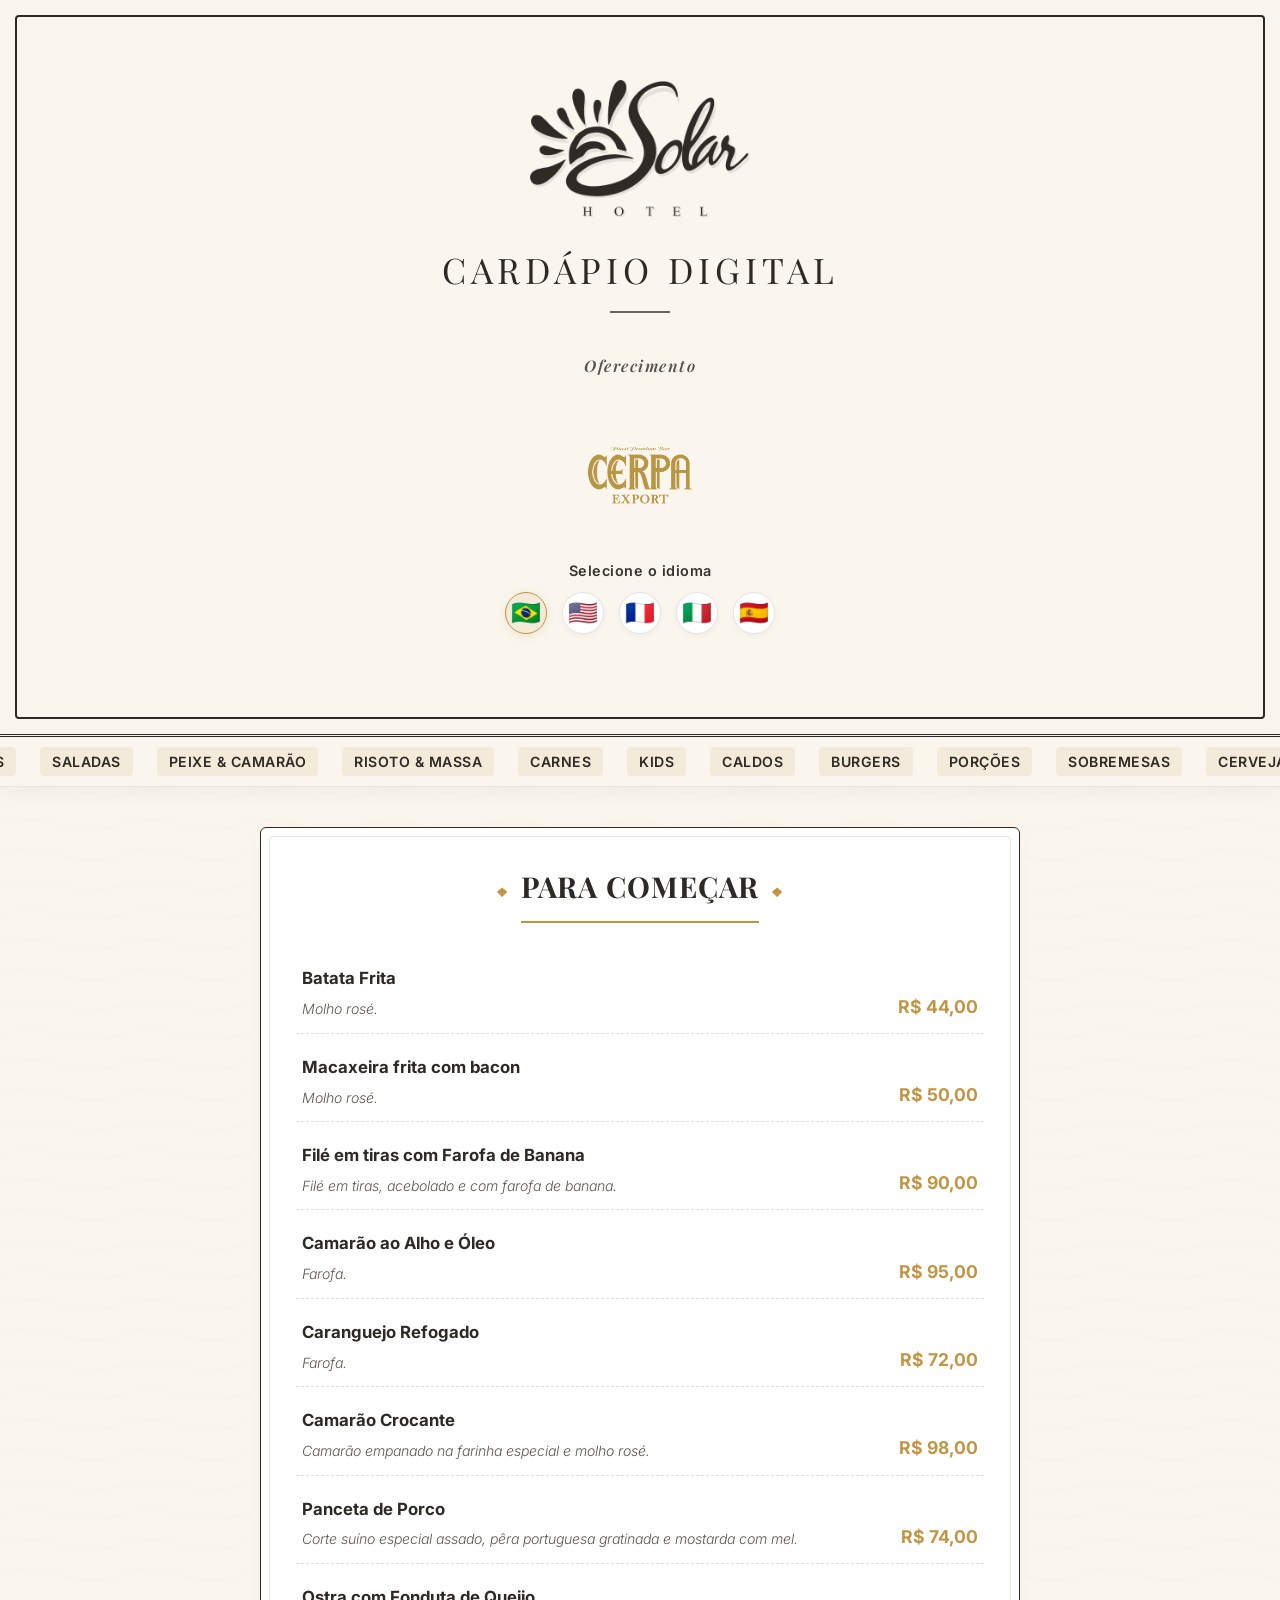
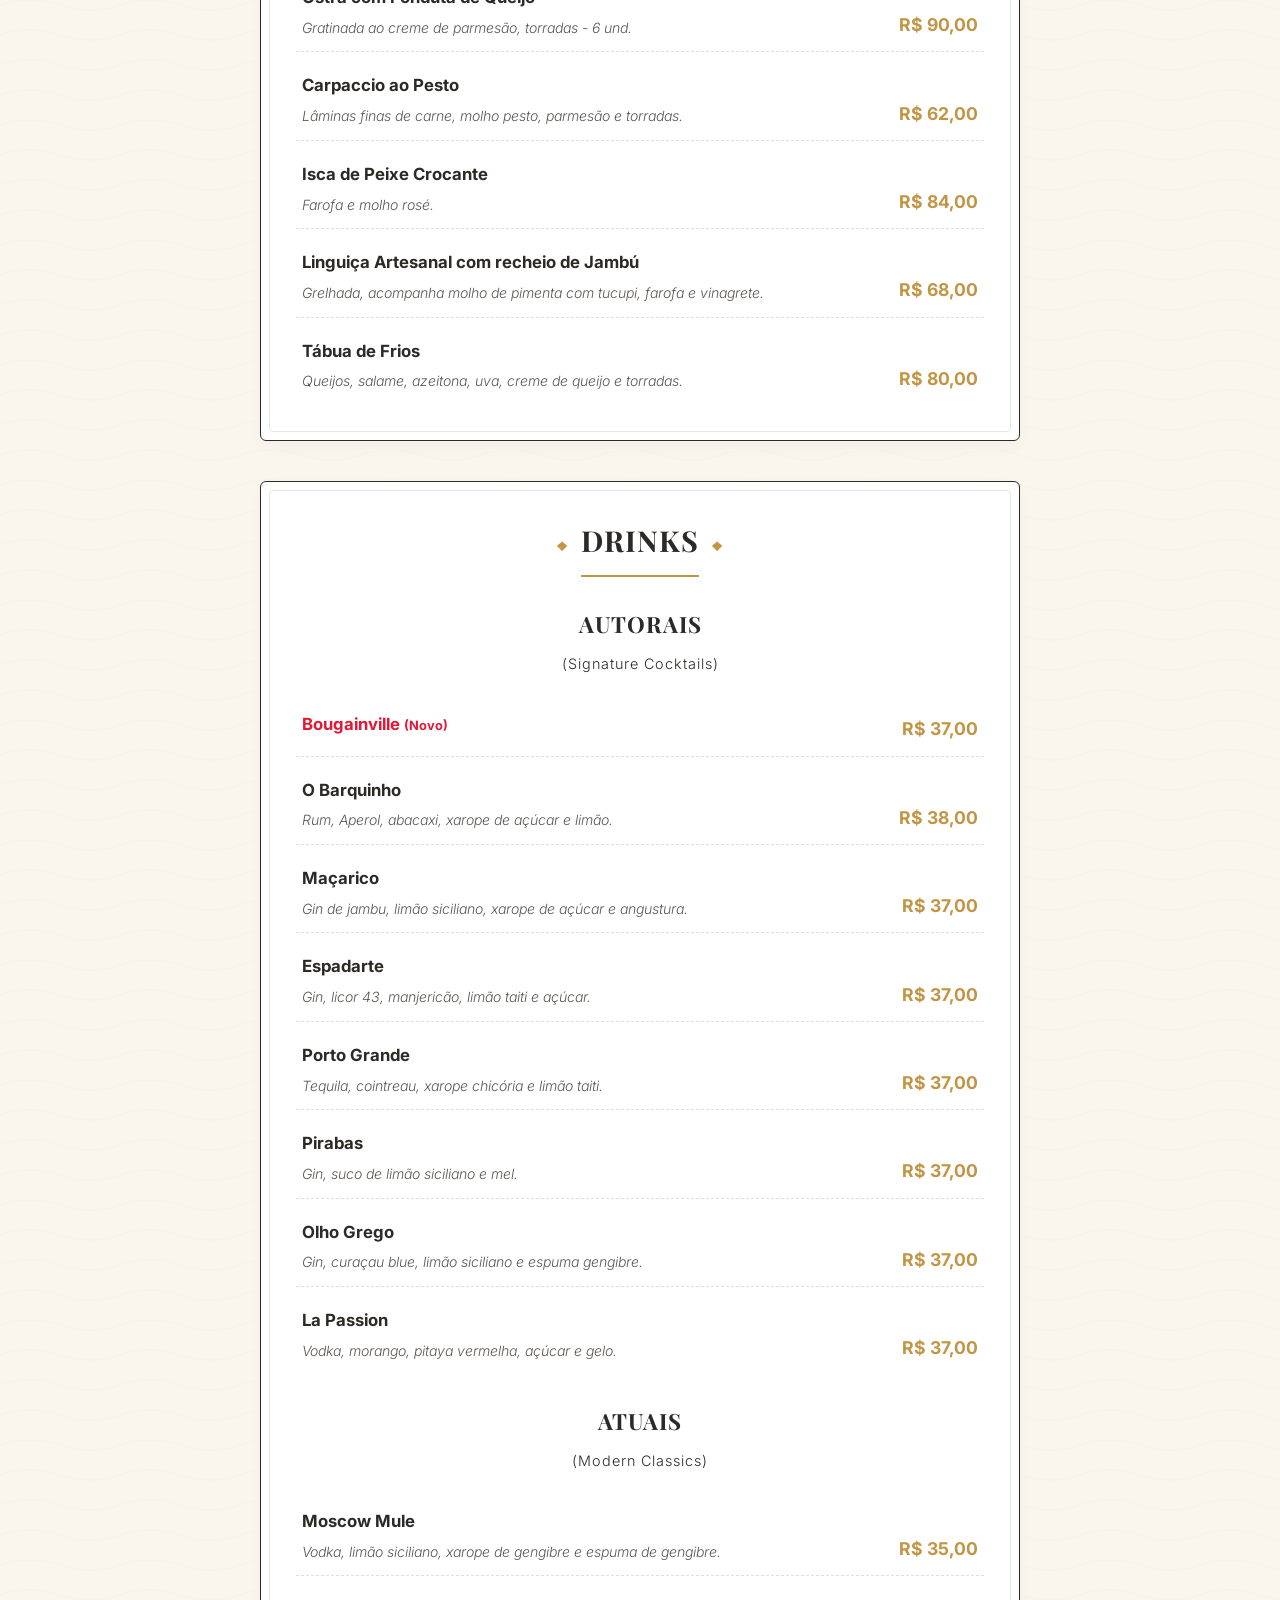
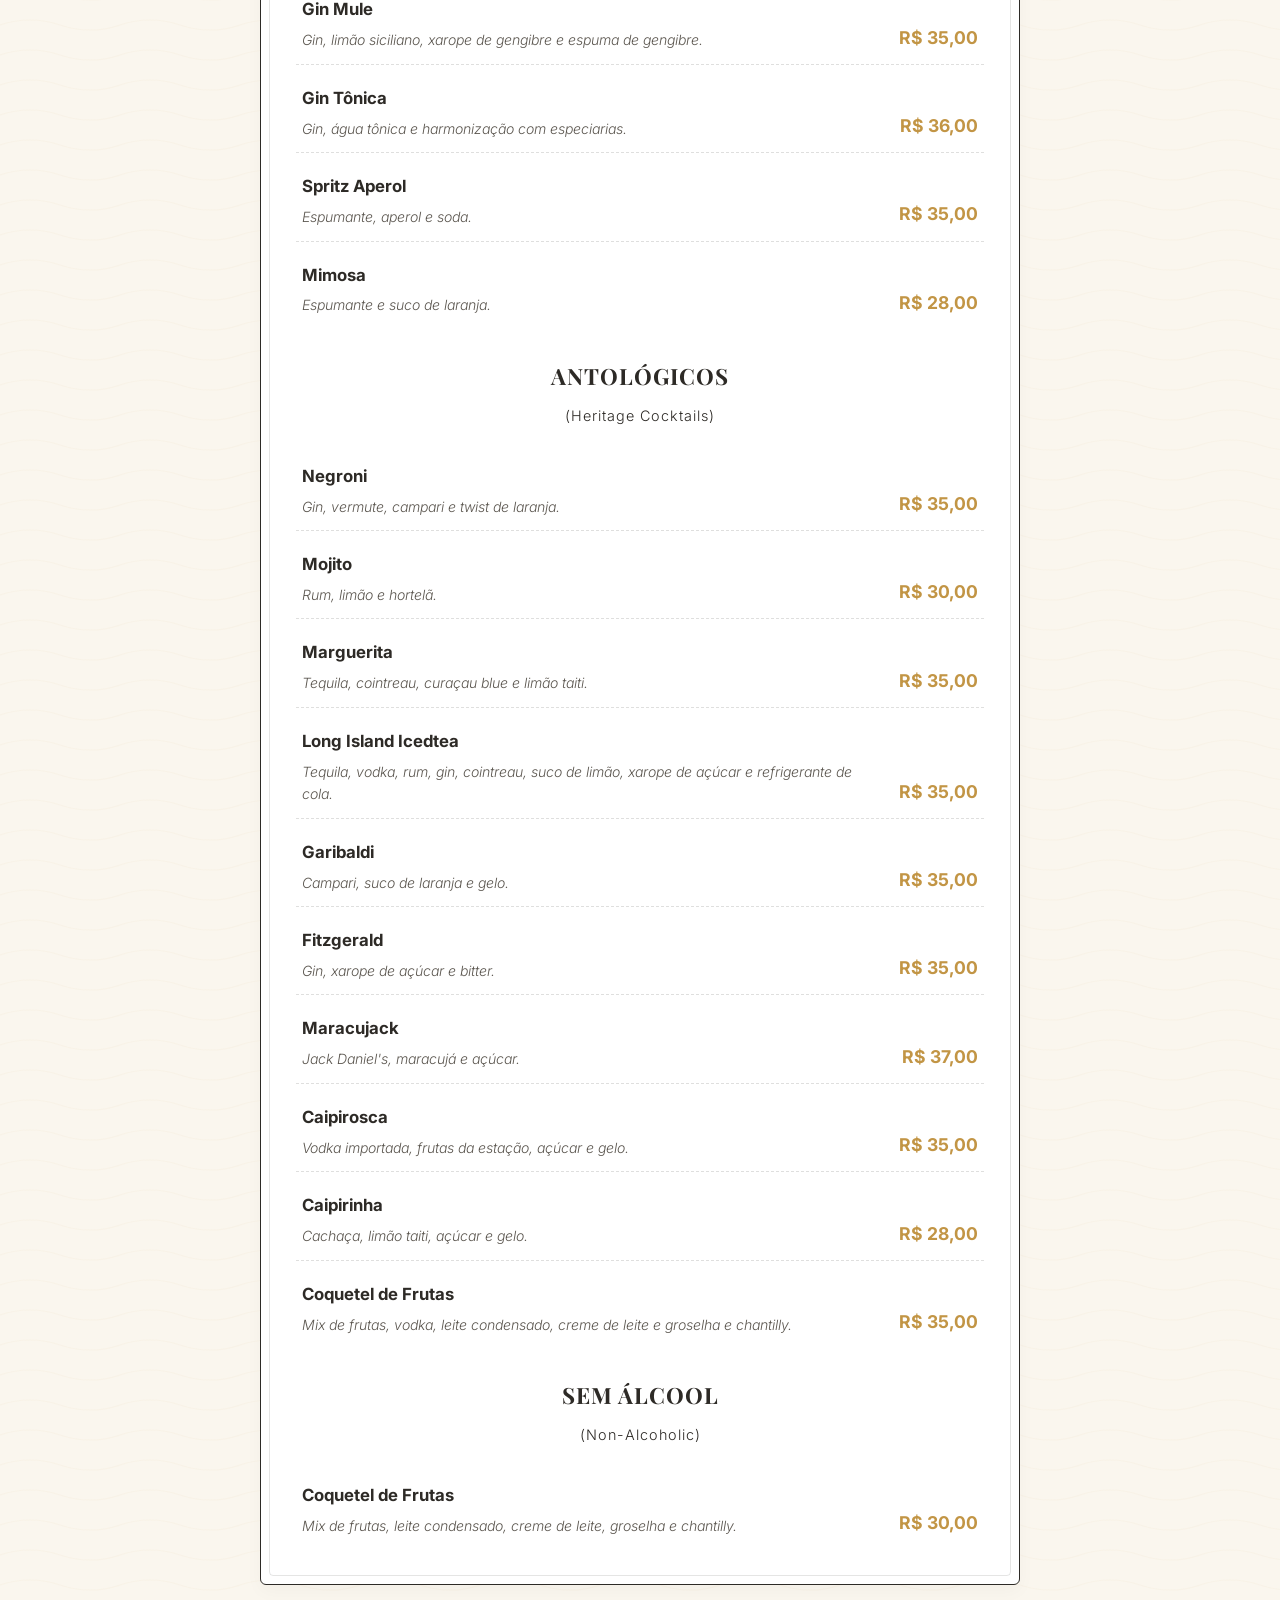
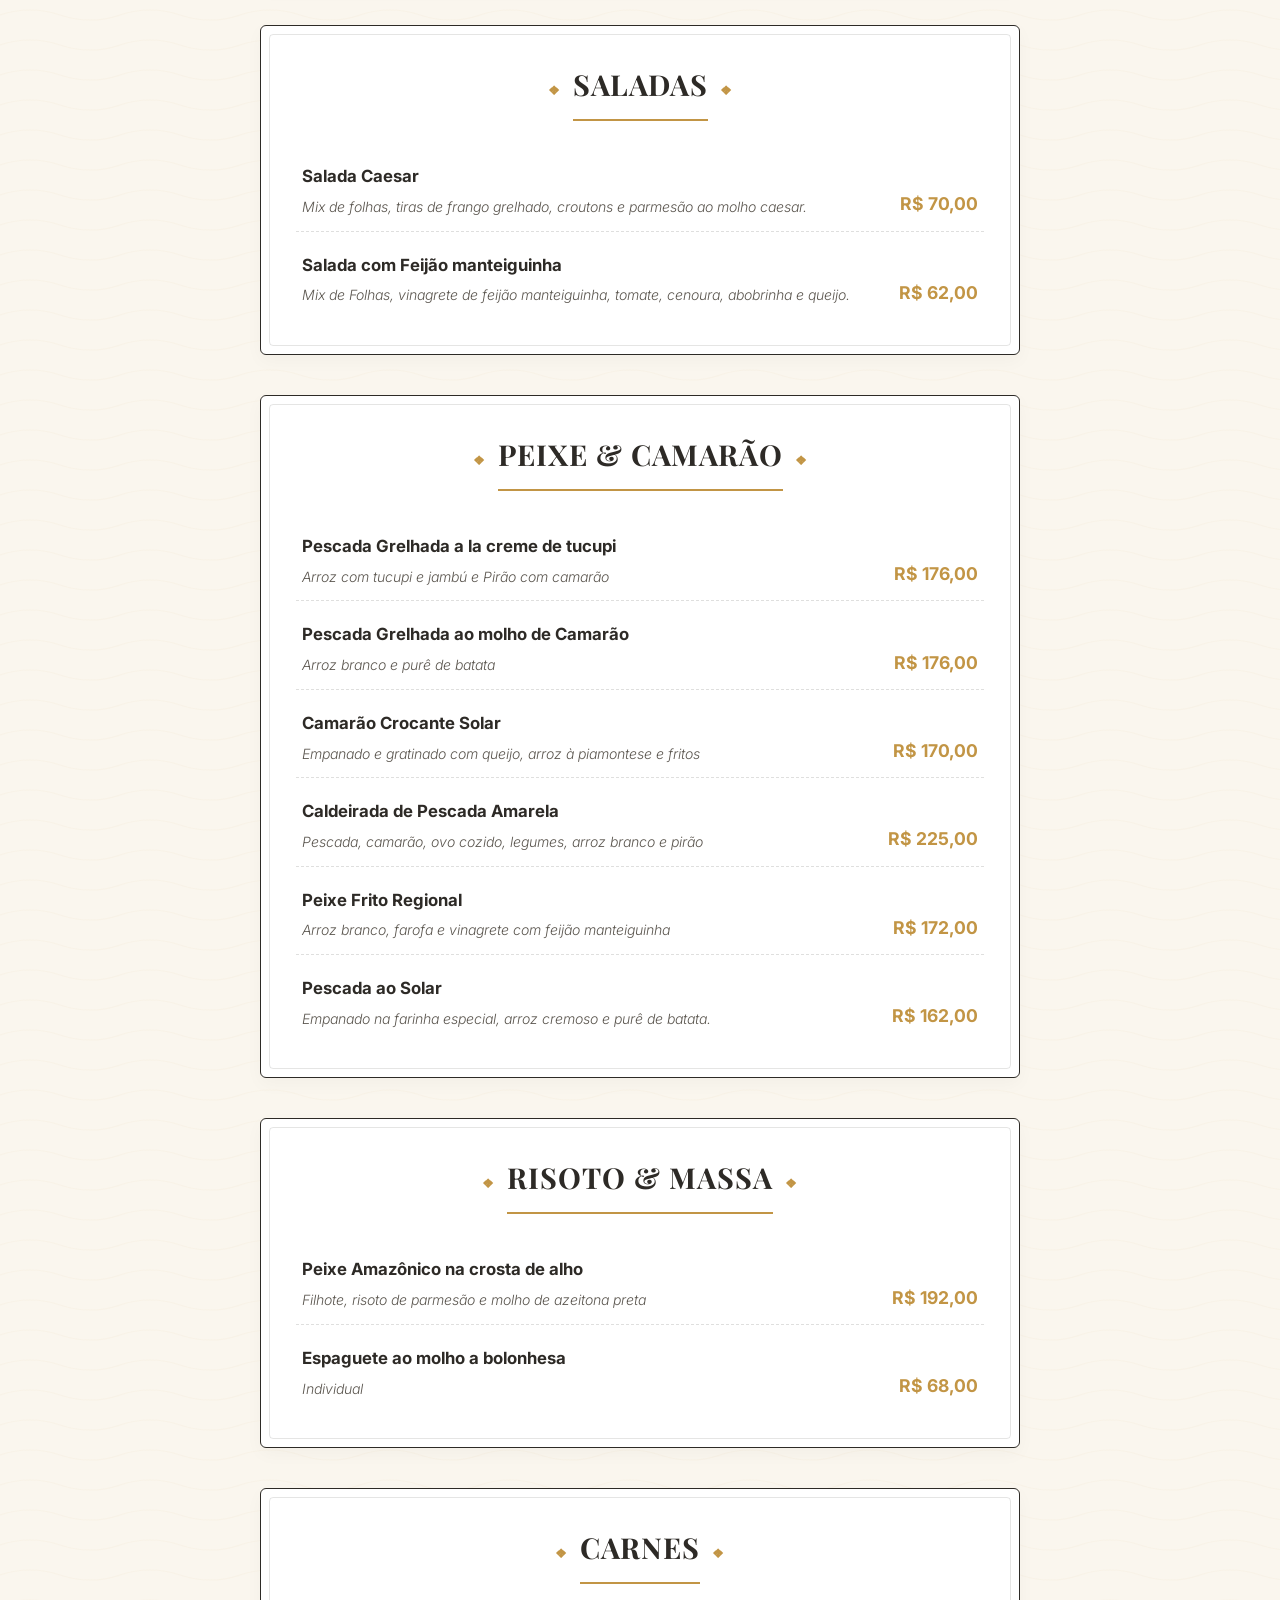
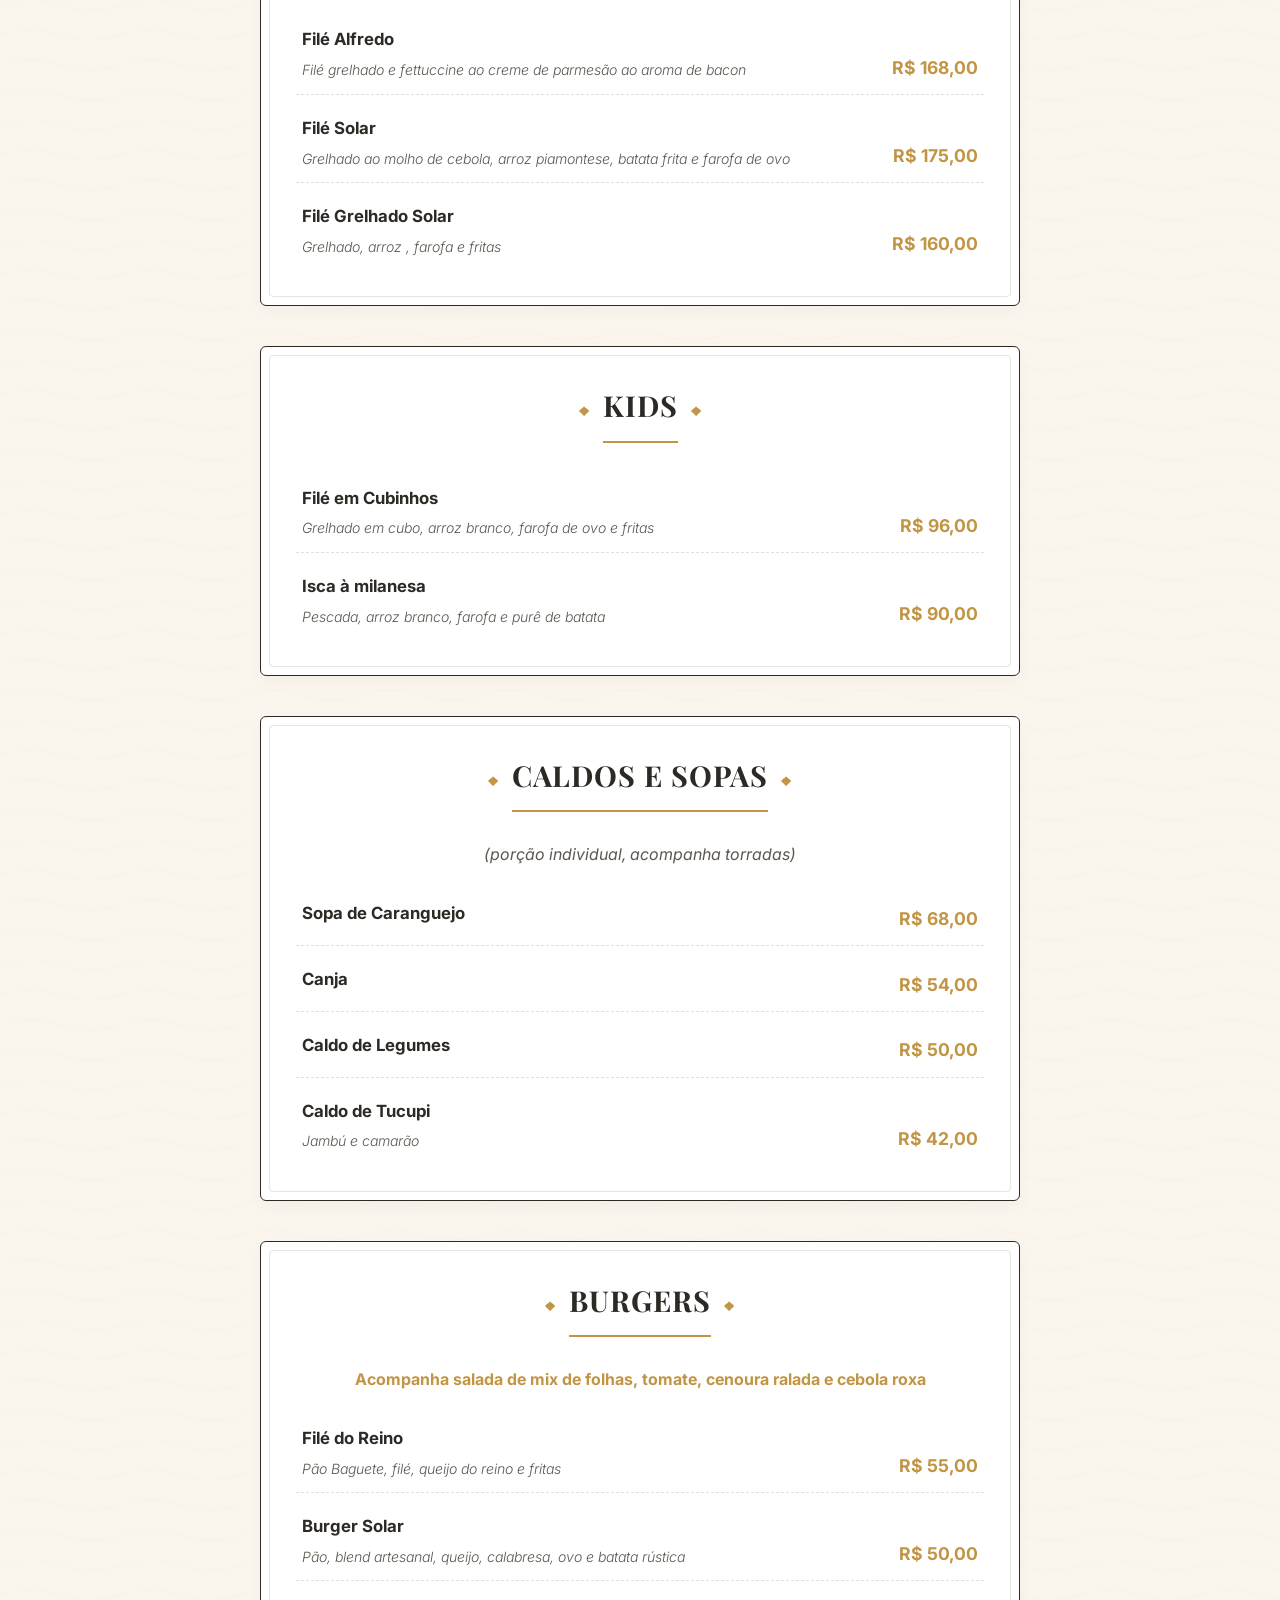
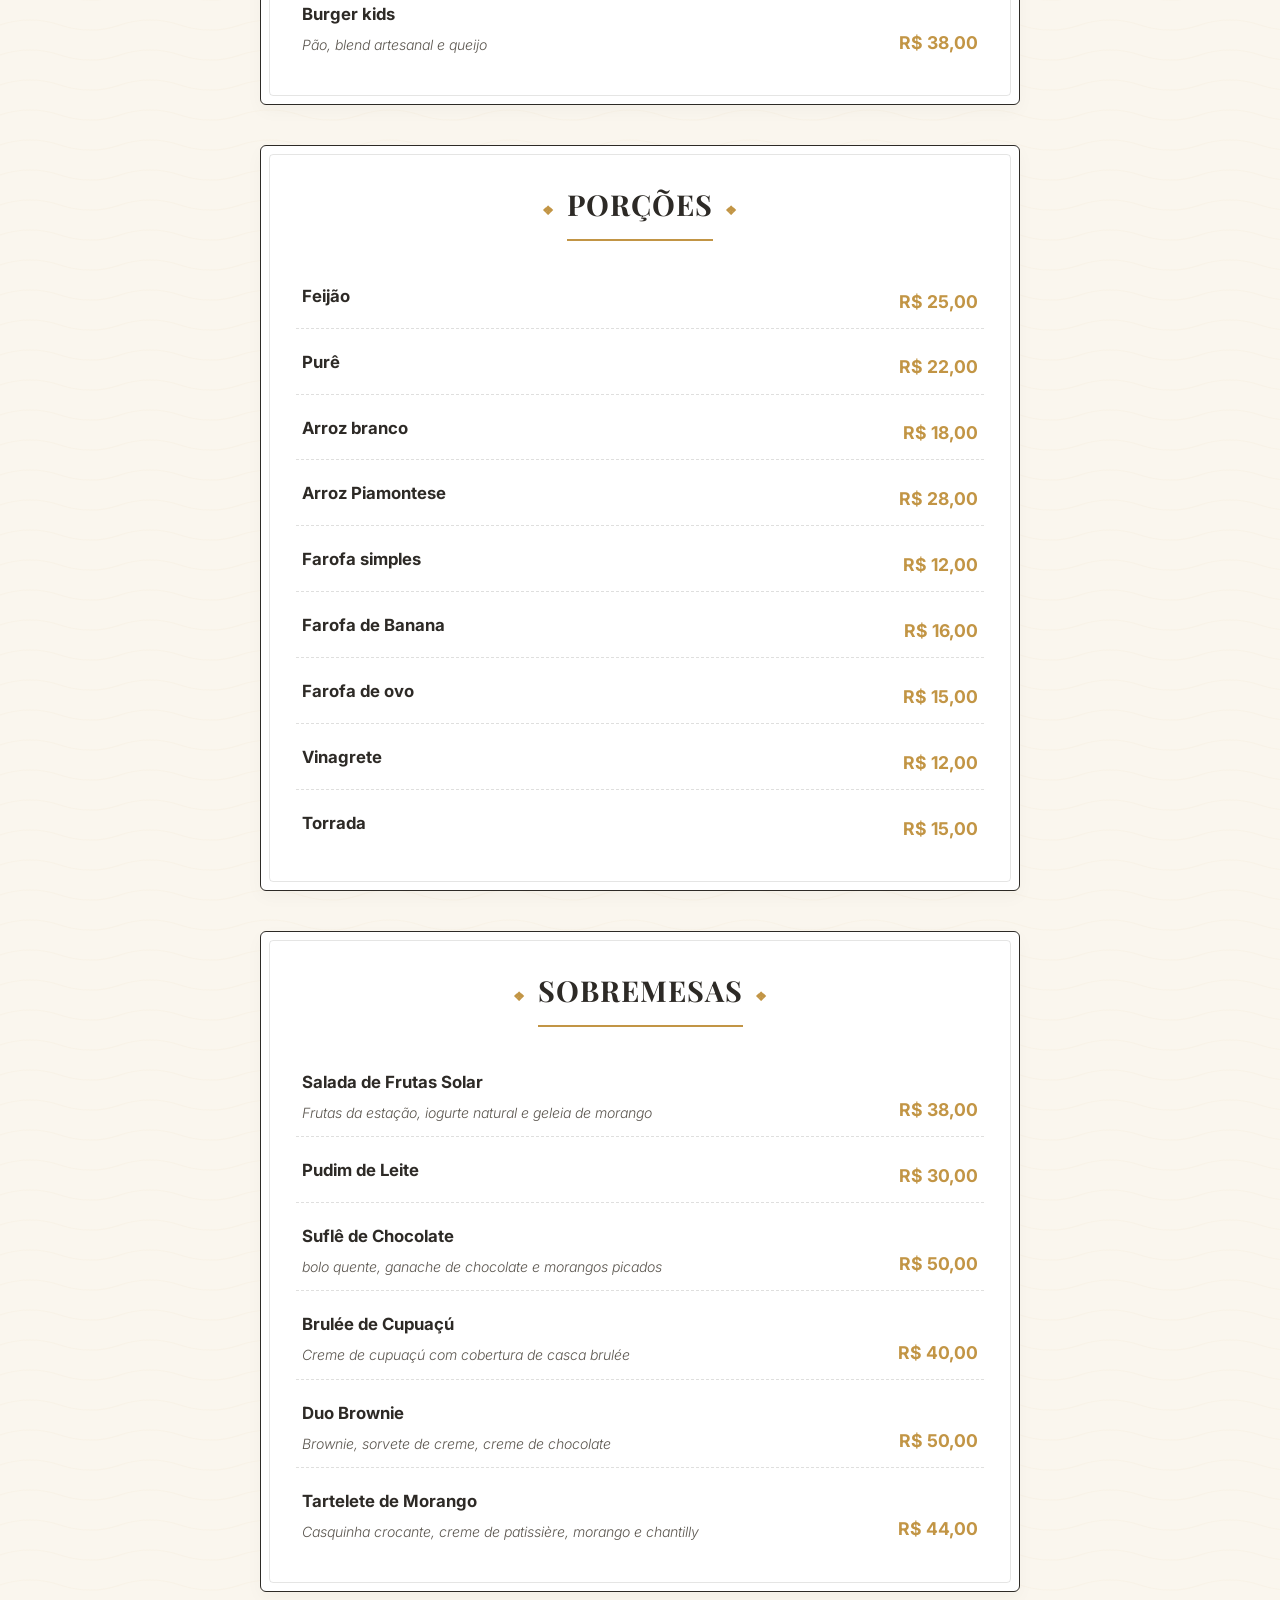
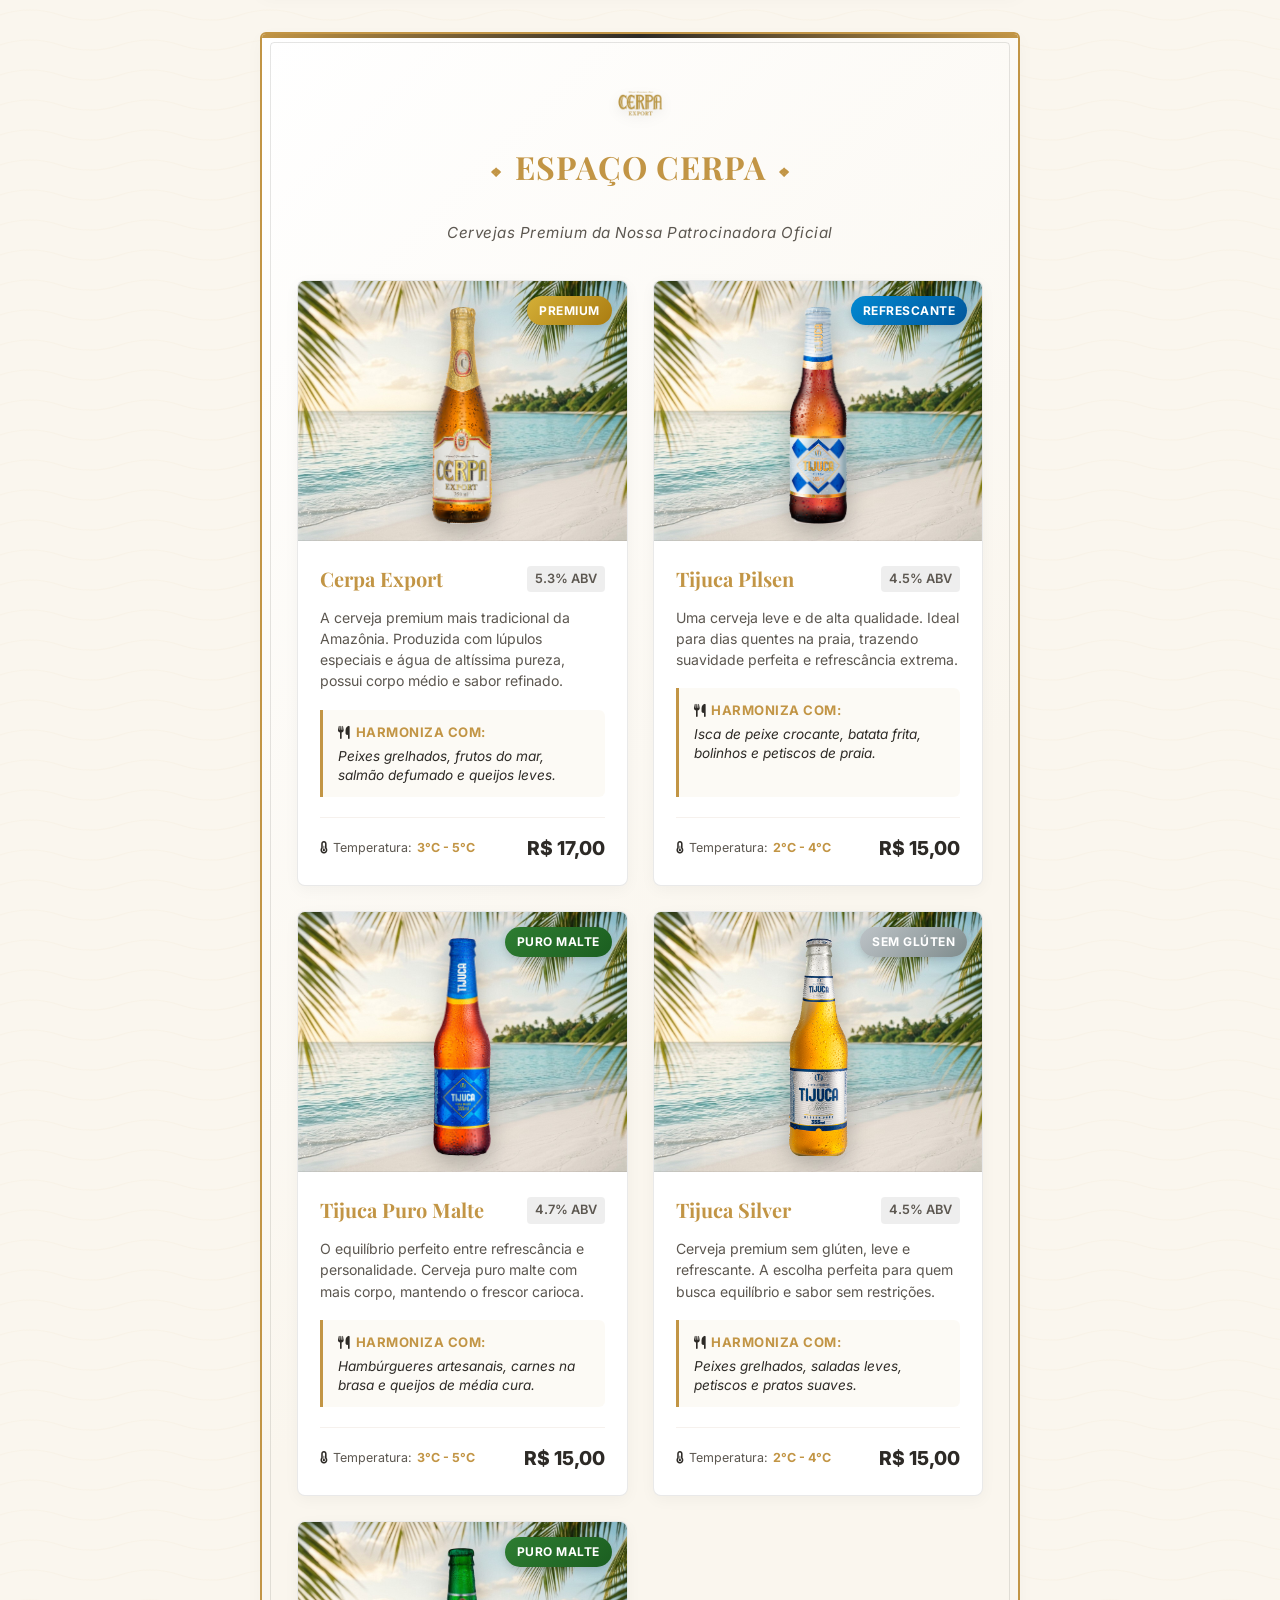
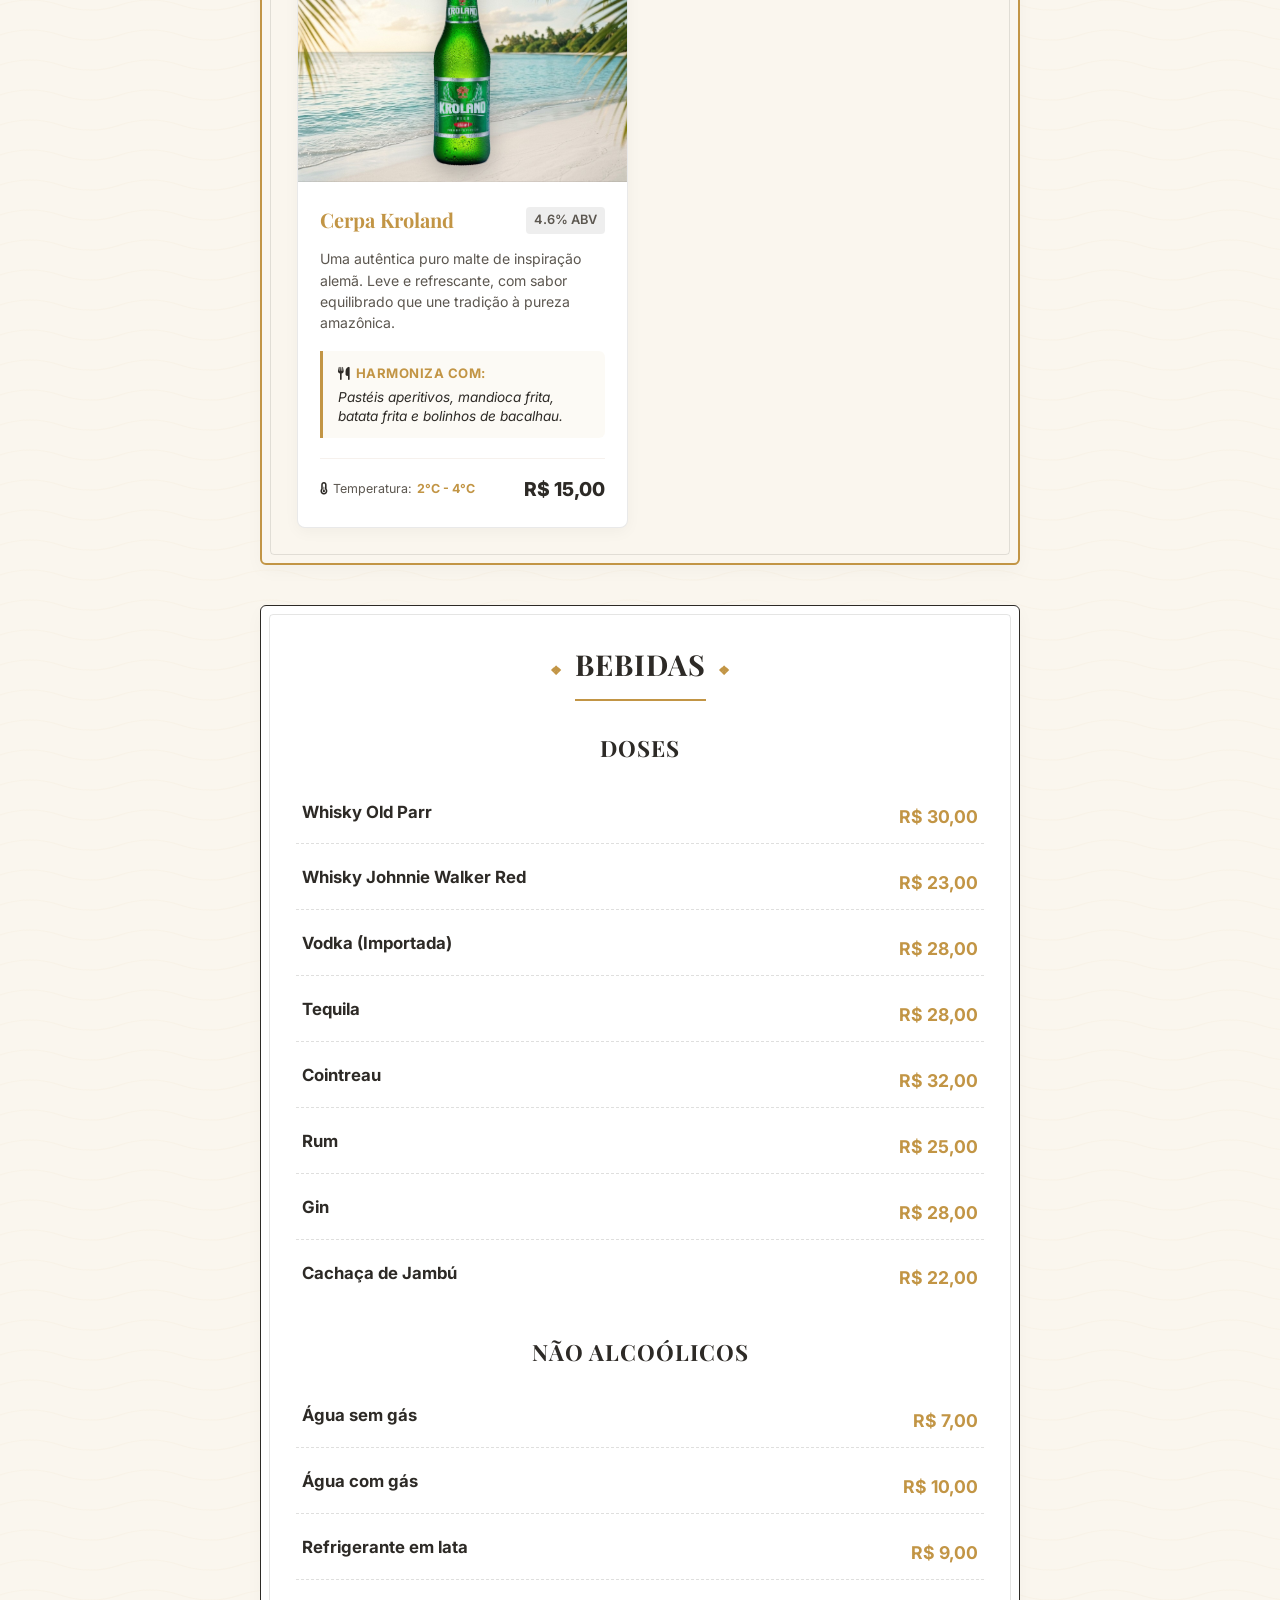
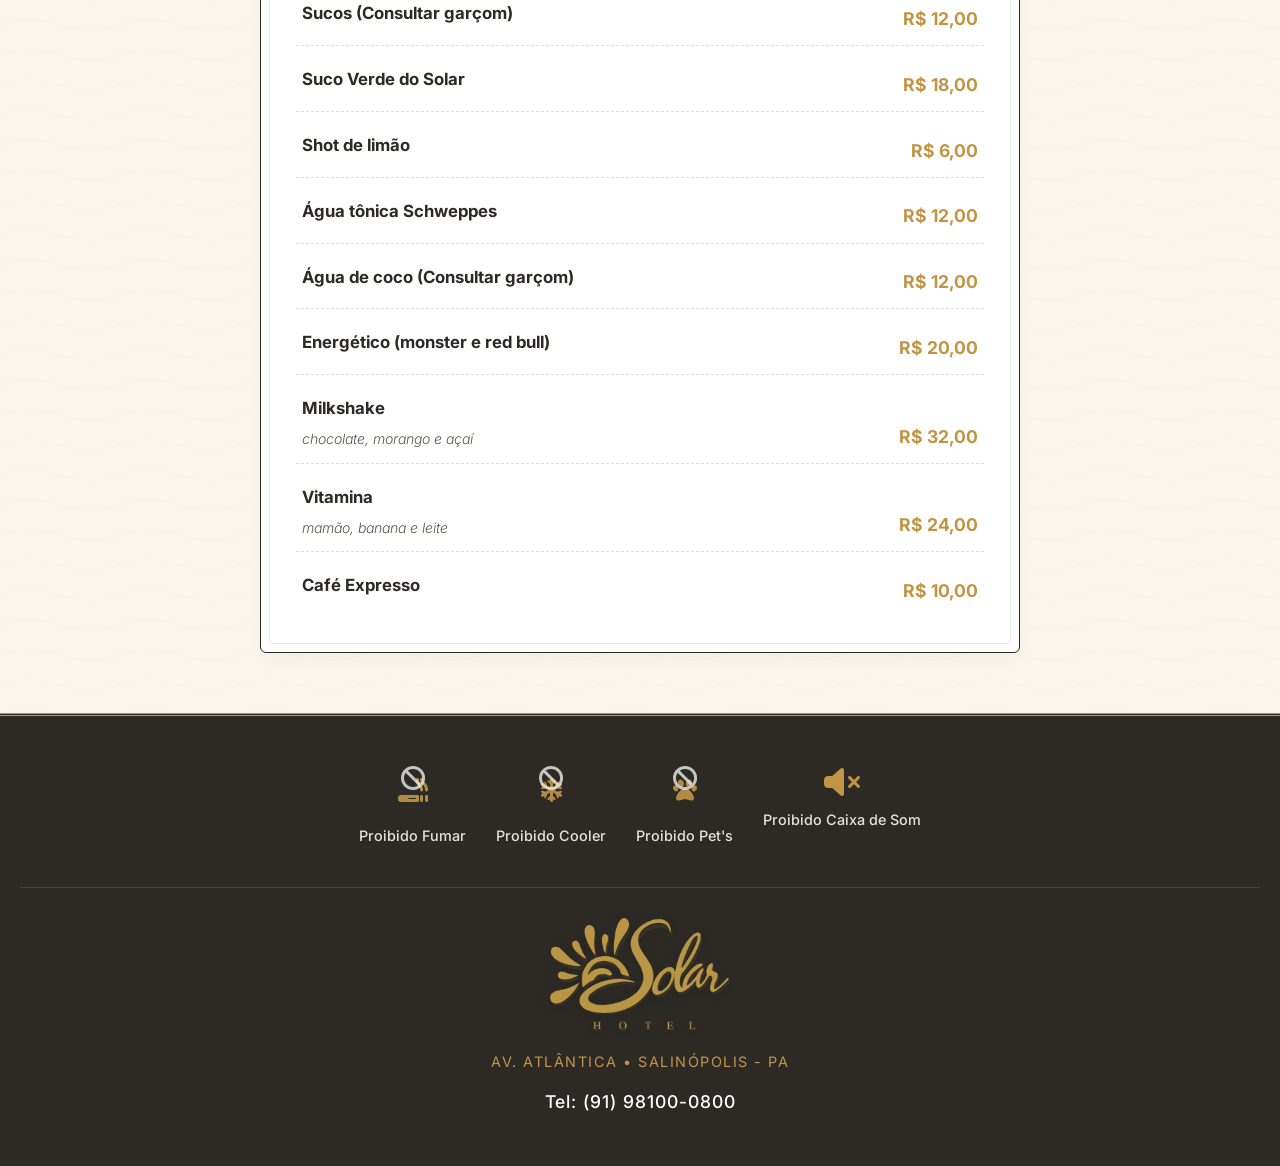
==== index.html @ 6fa5c211 "Update menu design, add Cerpa sponsor section, and remove duplicate beers from bebidas section" ====
<!DOCTYPE html>
<html lang="pt-BR">

<head>
    <meta charset="UTF-8">
    <meta name="viewport" content="width=device-width, initial-scale=1.0">
    <title>Hotel Solar - Cardápio</title>
    <!-- Google Fonts -->
    <link rel="preconnect" href="https://fonts.googleapis.com">
    <link rel="preconnect" href="https://fonts.gstatic.com" crossorigin>
    <link
        href="https://fonts.googleapis.com/css2?family=Kaushan+Script&family=Playfair+Display:wght@400;700&family=Inter:wght@300;400;600;700&display=swap"
        rel="stylesheet">
    <!-- Font Awesome -->
    <link rel="stylesheet" href="https://cdnjs.cloudflare.com/ajax/libs/font-awesome/6.4.0/css/all.min.css">
    <link rel="stylesheet" href="styles.css?v=3">
</head>

<body>

    <header class="hero">
        <div class="hero-content">
            <!-- Logo Image -->
            <img src="hotel-solar-logo.png" alt="Hotel Solar" class="brand-logo">

            <div class="menu-identifier">
                <h1 class="menu-title">Cardápio Digital</h1>
                <div class="title-separator"></div>
            </div>

            <div class="sponsors-container">
                <span class="sponsors-label" data-i18n="sponsors_label">Oferecimento</span>
                <div class="sponsors">
                    <img src="sponsor-2-final-v3.png" alt="Cerpa Export" class="sponsor-logo cerpa">
                </div>
            </div>

            <!-- Language Selector -->
            <div class="language-selector-container">
                <p class="lang-label" data-i18n="select_language">Selecione o idioma</p>
                <div class="language-selector">
                    <button class="lang-btn active" data-lang="pt" aria-label="Português">🇧🇷</button>
                    <button class="lang-btn" data-lang="en" aria-label="English">🇺🇸</button>
                    <button class="lang-btn" data-lang="fr" aria-label="Français">🇫🇷</button>
                    <button class="lang-btn" data-lang="it" aria-label="Italiano">🇮🇹</button>
                    <button class="lang-btn" data-lang="es" aria-label="Español">🇪🇸</button>
                </div>
            </div>
        </div>
    </header>

    <nav class="sticky-nav" id="navbar">
        <ul>
            <li><a href="#entradas" class="active" data-i18n="nav_entradas">Entradas</a></li>
            <li><a href="#drinks" data-i18n="nav_drinks">Drinks</a></li>
            <li><a href="#saladas" data-i18n="nav_saladas">Saladas</a></li>
            <li><a href="#mariscos" data-i18n="nav_mariscos">Peixe & Camarão</a></li>
            <li><a href="#peixes" data-i18n="nav_peixes">Risoto & Massa</a></li>

            <li><a href="#carnes" data-i18n="nav_carnes">Carnes</a></li>
            <li><a href="#kids" data-i18n="nav_kids">Kids</a></li>
            <li><a href="#caldos" data-i18n="nav_caldos">Caldos e Sopas</a></li>
            <li><a href="#burgers" data-i18n="nav_burgers">Burgers</a></li>
            <li><a href="#porcoes" data-i18n="nav_porcoes">Porções</a></li>
            <li><a href="#sobremesas" data-i18n="nav_sobremesas">Sobremesas</a></li>
            <li><a href="#cerpa" data-i18n="nav_cerpa">Cervejas Cerpa</a></li>
            <li><a href="#bebidas" data-i18n="nav_bebidas">Bebidas</a></li>
        </ul>
    </nav>

    <main id="menu">

        <!-- Entradas -->
        <section id="entradas" class="menu-section">
            <h2 class="section-title" data-i18n="section_entradas_title">Entradas</h2>
            <div class="menu-items">
                <div class="menu-item">
                    <div class="item-info">
                        <h3 data-i18n="item_batata_frita_title">Batata Frita</h3>
                        <p class="description" data-i18n="item_batata_frita_desc">Molho rosé.</p>
                    </div>
                    <span class="price">R$ 44,00</span>
                </div>
                <div class="menu-item">
                    <div class="item-info">
                        <h3 data-i18n="item_macaxeira_bacon_title">Macaxeira frita com bacon</h3>
                        <p class="description" data-i18n="item_macaxeira_bacon_desc">Molho rosé.</p>
                    </div>
                    <span class="price">R$ 50,00</span>
                </div>
                <div class="menu-item">
                    <div class="item-info">
                        <h3 data-i18n="item_file_aperitivo_title">Filé Aperitivo</h3>
                        <p class="description" data-i18n="item_file_aperitivo_desc">Grelhado ao molho de cebola e farofa
                            de banana.</p>
                    </div>
                    <span class="price">R$ 90,00</span>
                </div>
                <div class="menu-item">
                    <div class="item-info">
                        <h3 data-i18n="item_camarao_alho_oleo_title">Camarão ao alho e óleo</h3>
                        <p class="description" data-i18n="item_camarao_alho_oleo_desc">Farofa.</p>
                    </div>
                    <span class="price">R$ 95,00</span>
                </div>
                <div class="menu-item">
                    <div class="item-info">
                        <h3 data-i18n="item_caranguejo_refogado_title">Caranguejo Refogado</h3>
                        <p class="description" data-i18n="item_caranguejo_refogado_desc">Farofa.</p>
                    </div>
                    <span class="price">R$ 72,00</span>
                </div>
                <div class="menu-item">
                    <div class="item-info">
                        <h3 data-i18n="item_camarao_crocante_title">Camarão Crocante</h3>
                        <p class="description" data-i18n="item_camarao_crocante_desc">Camarão empanado na farinha
                            especial e molho rosé.</p>
                    </div>
                    <span class="price">R$ 98,00</span>
                </div>
                <div class="menu-item">
                    <div class="item-info">
                        <h3 data-i18n="item_panceta_porco_title">Panceta de Porco</h3>
                        <p class="description" data-i18n="item_panceta_porco_desc">Corte suíno especial assado, pêra
                            portuguesa gratinada e mostarda com
                            mel.</p>
                    </div>
                    <span class="price">R$ 74,00</span>
                </div>
                <div class="menu-item">
                    <div class="item-info">
                        <h3 data-i18n="item_ostra_fonduta_title">Ostra com Fonduta de Queijo</h3>
                        <p class="description" data-i18n="item_ostra_fonduta_desc">Gratinada ao creme de parmesão,
                            torradas - 6 und.</p>
                    </div>
                    <span class="price">R$ 90,00</span>
                </div>
                <div class="menu-item">
                    <div class="item-info">
                        <h3 data-i18n="item_carpaccio_pesto_title">Carpaccio ao Pesto</h3>
                        <p class="description" data-i18n="item_carpaccio_pesto_desc">Lâminas finas de carne, molho
                            pesto, parmesão e torradas.</p>
                    </div>
                    <span class="price">R$ 62,00</span>
                </div>
                <div class="menu-item">
                    <div class="item-info">
                        <h3 data-i18n="item_isca_peixe_title">Isca de Peixe Crocante</h3>
                        <p class="description" data-i18n="item_isca_peixe_desc">Farofa e molho rosé.</p>
                    </div>
                    <span class="price">R$ 84,00</span>
                </div>
                <div class="menu-item">
                    <div class="item-info">
                        <h3 data-i18n="item_linguica_jambu_title">Linguiça Artesanal com recheio de Jambú</h3>
                        <p class="description" data-i18n="item_linguica_jambu_desc">Grelhada, acompanha molho de pimenta
                            com tucupi, farofa e vinagrete.</p>
                    </div>
                    <span class="price">R$ 68,00</span>
                </div>
                <div class="menu-item">
                    <div class="item-info">
                        <h3 data-i18n="item_tabua_frios_title">Tábua de Frios</h3>
                        <p class="description" data-i18n="item_tabua_frios_desc">Queijos, salame, azeitona, uva, creme
                            de queijo e torradas.</p>
                    </div>
                    <span class="price">R$ 80,00</span>
                </div>
            </div>

        </section>

        <!-- Drinks -->
        <section id="drinks" class="menu-section">
            <h2 class="section-title" data-i18n="section_drinks_title">Drinks</h2>

            <!-- Autorais -->
            <h3 style="text-align:center; margin: 20px 0; font-family: var(--font-heading); font-size: 1.4rem;">
                <span data-i18n="section_drinks_subtitle_autorais">Autorais</span>
                <br><span
                    style="font-size: 0.9rem; font-family: var(--font-body); font-weight: 300; text-transform: none;">(Signature
                    Cocktails)</span>
            </h3>
            <div class="menu-items">
                <div class="menu-item">
                    <div class="item-info">
                        <h3 style="color: #e31837;"><span data-i18n="item_bougainville_title">Bougainville</span> <span
                                style="font-size: 0.8rem;" data-i18n="tag_new">(Novo)</span></h3>
                    </div>
                    <span class="price">R$ 37,00</span>
                </div>
                <div class="menu-item">
                    <div class="item-info">
                        <h3 data-i18n="item_o_barquinho_title">O Barquinho</h3>
                        <p class="description" data-i18n="item_o_barquinho_desc">Rum, Aperol, abacaxi, xarope de açúcar
                            e limão.</p>
                    </div>
                    <span class="price">R$ 38,00</span>
                </div>
                <div class="menu-item">
                    <div class="item-info">
                        <h3 data-i18n="item_macarico_title">Maçarico</h3>
                        <p class="description" data-i18n="item_macarico_desc">Gin de jambu, limão siciliano, xarope de
                            açúcar e angustura.</p>
                    </div>
                    <span class="price">R$ 37,00</span>
                </div>
                <div class="menu-item">
                    <div class="item-info">
                        <h3 data-i18n="item_espadarte_title">Espadarte</h3>
                        <p class="description" data-i18n="item_espadarte_desc">Gin, licor 43, manjericão, limão taiti e
                            açúcar.</p>
                    </div>
                    <span class="price">R$ 37,00</span>
                </div>
                <div class="menu-item">
                    <div class="item-info">
                        <h3 data-i18n="item_porto_grande_title">Porto Grande</h3>
                        <p class="description" data-i18n="item_porto_grande_desc">Tequila, cointreau, xarope chicória e
                            limão taiti.</p>
                    </div>
                    <span class="price">R$ 37,00</span>
                </div>
                <div class="menu-item">
                    <div class="item-info">
                        <h3 data-i18n="item_pirabas_title">Pirabas</h3>
                        <p class="description" data-i18n="item_pirabas_desc">Gin, suco de limão siciliano e mel.</p>
                    </div>
                    <span class="price">R$ 37,00</span>
                </div>
                <div class="menu-item">
                    <div class="item-info">
                        <h3 data-i18n="item_olho_grego_title">Olho Grego</h3>
                        <p class="description" data-i18n="item_olho_grego_desc">Gin, curaçau blue, limão siciliano e
                            espuma gengibre.</p>
                    </div>
                    <span class="price">R$ 37,00</span>
                </div>
                <div class="menu-item">
                    <div class="item-info">
                        <h3 data-i18n="item_la_passion_title">La Passion</h3>
                        <p class="description" data-i18n="item_la_passion_desc">Vodka, morango, pitaya vermelha, açúcar
                            e gelo.</p>
                    </div>
                    <span class="price">R$ 37,00</span>
                </div>
            </div>

            <!-- Atuais -->
            <h3 style="text-align:center; margin: 30px 0 20px 0; font-family: var(--font-heading); font-size: 1.4rem;">
                <span data-i18n="section_drinks_subtitle_atuais">Atuais</span> <br><span
                    style="font-size: 0.9rem; font-family: var(--font-body); font-weight: 300; text-transform: none;">(Modern
                    Classics)</span>
            </h3>
            <div class="menu-items">
                <div class="menu-item">
                    <div class="item-info">
                        <h3 data-i18n="item_moscow_mule_title">Moscow Mule</h3>
                        <p class="description" data-i18n="item_moscow_mule_desc">Vodka, limão siciliano, xarope de
                            gengibre e espuma de gengibre.</p>
                    </div>
                    <span class="price">R$ 35,00</span>
                </div>
                <div class="menu-item">
                    <div class="item-info">
                        <h3 data-i18n="item_gin_mule_title">Gin Mule</h3>
                        <p class="description" data-i18n="item_gin_mule_desc">Gin, limão siciliano, xarope de gengibre e
                            espuma de gengibre.</p>
                    </div>
                    <span class="price">R$ 35,00</span>
                </div>
                <div class="menu-item">
                    <div class="item-info">
                        <h3 data-i18n="item_gin_tonica_title">Gin Tônica</h3>
                        <p class="description" data-i18n="item_gin_tonica_desc">Gin, água tônica e harmonização com
                            especiarias.</p>
                    </div>
                    <span class="price">R$ 36,00</span>
                </div>
                <div class="menu-item">
                    <div class="item-info">
                        <h3 data-i18n="item_spritz_aperol_title">Spritz Aperol</h3>
                        <p class="description" data-i18n="item_spritz_aperol_desc">Espumante, aperol e soda.</p>
                    </div>
                    <span class="price">R$ 35,00</span>
                </div>
                <div class="menu-item">
                    <div class="item-info">
                        <h3 data-i18n="item_mimosa_title">Mimosa</h3>
                        <p class="description" data-i18n="item_mimosa_desc">Espumante e suco de laranja.</p>
                    </div>
                    <span class="price">R$ 28,00</span>
                </div>
            </div>

            <!-- Antológicos -->
            <h3 style="text-align:center; margin: 30px 0 20px 0; font-family: var(--font-heading); font-size: 1.4rem;">
                <span data-i18n="section_drinks_subtitle_antologicos">Antológicos</span> <br><span
                    style="font-size: 0.9rem; font-family: var(--font-body); font-weight: 300; text-transform: none;">(Heritage
                    Cocktails)</span>
            </h3>
            <div class="menu-items">
                <div class="menu-item">
                    <div class="item-info">
                        <h3 data-i18n="item_negroni_title">Negroni</h3>
                        <p class="description" data-i18n="item_negroni_desc">Gin, vermute, campari e twist de laranja.
                        </p>
                    </div>
                    <span class="price">R$ 35,00</span>
                </div>
                <div class="menu-item">
                    <div class="item-info">
                        <h3 data-i18n="item_mojito_title">Mojito</h3>
                        <p class="description" data-i18n="item_mojito_desc">Rum, limão e hortelã.</p>
                    </div>
                    <span class="price">R$ 30,00</span>
                </div>
                <div class="menu-item">
                    <div class="item-info">
                        <h3 data-i18n="item_marguerita_title">Marguerita</h3>
                        <p class="description" data-i18n="item_marguerita_desc">Tequila, cointreau, curaçau blue e limão
                            taiti.</p>
                    </div>
                    <span class="price">R$ 35,00</span>
                </div>
                <div class="menu-item">
                    <div class="item-info">
                        <h3 data-i18n="item_long_island_title">Long Island Icedtea</h3>
                        <p class="description" data-i18n="item_long_island_desc">Tequila, vodka, rum, gin, cointreau,
                            suco de limão, xarope de açúcar e
                            refrigerante de cola.</p>
                    </div>
                    <span class="price">R$ 35,00</span>
                </div>
                <div class="menu-item">
                    <div class="item-info">
                        <h3 data-i18n="item_garibaldi_title">Garibaldi</h3>
                        <p class="description" data-i18n="item_garibaldi_desc">Campari, suco de laranja e gelo.</p>
                    </div>
                    <span class="price">R$ 35,00</span>
                </div>
                <div class="menu-item">
                    <div class="item-info">
                        <h3 data-i18n="item_fitzgerald_title">Fitzgerald</h3>
                        <p class="description" data-i18n="item_fitzgerald_desc">Gin, xarope de açúcar e bitter.</p>
                    </div>
                    <span class="price">R$ 35,00</span>
                </div>
                <div class="menu-item">
                    <div class="item-info">
                        <h3 data-i18n="item_maracujack_title">Maracujack</h3>
                        <p class="description" data-i18n="item_maracujack_desc">Jack Daniel's, maracujá e açúcar.</p>
                    </div>
                    <span class="price">R$ 37,00</span>
                </div>
                <div class="menu-item">
                    <div class="item-info">
                        <h3 data-i18n="item_caipirosca_title">Caipirosca</h3>
                        <p class="description" data-i18n="item_caipirosca_desc">Vodka importada, frutas da estação,
                            açúcar e gelo.</p>
                    </div>
                    <span class="price">R$ 35,00</span>
                </div>
                <div class="menu-item">
                    <div class="item-info">
                        <h3 data-i18n="item_caipirinha_title">Caipirinha</h3>
                        <p class="description" data-i18n="item_caipirinha_desc">Cachaça, limão taiti, açúcar e gelo.</p>
                    </div>
                    <span class="price">R$ 28,00</span>
                </div>
                <div class="menu-item">
                    <div class="item-info">
                        <h3 data-i18n="item_coquetel_frutas_title">Coquetel de Frutas</h3>
                        <p class="description" data-i18n="item_coquetel_frutas_desc">Mix de frutas, vodka, leite
                            condensado, creme de leite e groselha e
                            chantilly.</p>
                    </div>
                    <span class="price">R$ 35,00</span>
                </div>
            </div>

            <!-- Sem Álcool -->
            <h3 style="text-align:center; margin: 30px 0 20px 0; font-family: var(--font-heading); font-size: 1.4rem;">
                <span data-i18n="section_drinks_subtitle_sem_alcool">Sem Álcool</span> <br><span
                    style="font-size: 0.9rem; font-family: var(--font-body); font-weight: 300; text-transform: none;">(Non-Alcoholic)</span>
            </h3>
            <div class="menu-items">
                <div class="menu-item">
                    <div class="item-info">
                        <h3 data-i18n="item_coquetel_frutas_sem_alcool_title">Coquetel de Frutas</h3>
                        <p class="description" data-i18n="item_coquetel_frutas_sem_alcool_desc">Mix de frutas, leite
                            condensado, creme de leite, groselha e chantilly.
                        </p>
                    </div>
                    <span class="price">R$ 30,00</span>
                </div>
            </div>
        </section>

        <!-- Saladas -->
        <section id="saladas" class="menu-section">
            <h2 class="section-title" data-i18n="section_saladas_title">Saladas</h2>
            <div class="menu-items">
                <div class="menu-item">
                    <div class="item-info">
                        <h3 data-i18n="item_salada_caesar_title">Salada Caesar</h3>
                        <p class="description" data-i18n="item_salada_caesar_desc">Mix de folhas, tiras de frango
                            grelhado, croutons e parmesão ao molho
                            caesar.</p>
                    </div>
                    <span class="price">R$ 70,00</span>
                </div>
                <div class="menu-item">
                    <div class="item-info">
                        <h3 data-i18n="item_salada_feijao_manteiguinha_title">Salada com Feijão manteiguinha</h3>
                        <p class="description" data-i18n="item_salada_feijao_manteiguinha_desc">Mix de Folhas, vinagrete
                            de feijão manteiguinha, tomate, cenoura,
                            abobrinha e queijo.</p>
                    </div>
                    <span class="price">R$ 62,00</span>
                </div>
            </div>
        </section>

        <!-- Mariscos (Renamed from Saladas) -->
        <section id="mariscos" class="menu-section">
            <h2 class="section-title" data-i18n="section_mariscos_title">Peixe & Camarão</h2>
            <div class="menu-items">
                <div class="menu-item">
                    <div class="item-info">
                        <h3 data-i18n="item_pescada_tucupi_title">Pescada Grelhada a la creme de tucupi</h3>
                        <p class="description" data-i18n="item_pescada_tucupi_desc">Arroz com tucupi e jambú e Pirão com
                            camarão</p>
                    </div>
                    <span class="price">R$ 176,00</span>
                </div>
                <div class="menu-item">
                    <div class="item-info">
                        <h3 data-i18n="item_pescada_camarao_title">Pescada Grelhada ao molho de Camarão</h3>
                        <p class="description" data-i18n="item_pescada_camarao_desc">Arroz branco e purê de batata</p>
                    </div>
                    <span class="price">R$ 176,00</span>
                </div>
                <div class="menu-item">
                    <div class="item-info">
                        <h3 data-i18n="item_camarao_solar_title">Camarão Crocante Solar</h3>
                        <p class="description" data-i18n="item_camarao_solar_desc">Empanado e gratinado com queijo,
                            arroz à piamontese e fritos</p>
                    </div>
                    <span class="price">R$ 170,00</span>
                </div>
                <div class="menu-item">
                    <div class="item-info">
                        <h3 data-i18n="item_caldeirada_pescada_title">Caldeirada de Pescada Amarela</h3>
                        <p class="description" data-i18n="item_caldeirada_pescada_desc">Pescada, camarão, ovo cozido,
                            legumes, arroz branco e pirão</p>
                    </div>
                    <span class="price">R$ 225,00</span>
                </div>
                <div class="menu-item">
                    <div class="item-info">
                        <h3 data-i18n="item_peixe_frito_regional_title">Peixe Frito Regional</h3>
                        <p class="description" data-i18n="item_peixe_frito_regional_desc">Arroz branco, farofa e
                            vinagrete com feijão manteiguinha</p>
                    </div>
                    <span class="price">R$ 172,00</span>
                </div>
                <div class="menu-item">
                    <div class="item-info">
                        <h3 data-i18n="item_pescada_solar_title">Pescada ao Solar</h3>
                        <p class="description" data-i18n="item_pescada_solar_desc">Empanado na farinha especial, arroz
                            cremoso e purê de batata.</p>
                    </div>
                    <span class="price">R$ 162,00</span>
                </div>
            </div>
        </section>

        <!-- Risoto & Massa (Replacement for Peixes) -->
        <section id="peixes" class="menu-section">
            <h2 class="section-title" data-i18n="section_peixes_title">Risoto & Massa</h2>
            <div class="menu-items">
                <div class="menu-item">
                    <div class="item-info">
                        <h3 data-i18n="item_peixe_amazonico_title">Peixe Amazônico na crosta de alho</h3>
                        <p class="description" data-i18n="item_peixe_amazonico_desc">Filhote, risoto de parmesão e molho
                            de azeitona preta</p>
                    </div>
                    <span class="price">R$ 192,00</span>
                </div>
                <div class="menu-item">
                    <div class="item-info">
                        <h3 data-i18n="item_espaguete_bolonhesa_title">Espaguete ao molho a bolonhesa</h3>
                        <p class="description" data-i18n="item_espaguete_bolonhesa_desc">Individual</p>
                    </div>
                    <span class="price">R$ 68,00</span>
                </div>
            </div>
        </section>

        <!-- Carnes -->
        <section id="carnes" class="menu-section">
            <h2 class="section-title" data-i18n="section_carnes_title">Carnes</h2>
            <div class="menu-items">
                <div class="menu-item">
                    <div class="item-info">
                        <h3 data-i18n="item_file_alfredo_title">Filé Alfredo</h3>
                        <p class="description" data-i18n="item_file_alfredo_desc">Filé grelhado e fettuccine ao creme de
                            parmesão ao aroma de bacon</p>
                    </div>
                    <span class="price">R$ 168,00</span>
                </div>
                <div class="menu-item">
                    <div class="item-info">
                        <h3 data-i18n="item_file_solar_title">Filé Solar</h3>
                        <p class="description" data-i18n="item_file_solar_desc">Grelhado ao molho de cebola, arroz
                            piamontese, batata frita e farofa de
                            ovo</p>
                    </div>
                    <span class="price">R$ 175,00</span>
                </div>
                <div class="menu-item">
                    <div class="item-info">
                        <h3 data-i18n="item_file_grelhado_solar_title">Filé Grelhado Solar</h3>
                        <p class="description" data-i18n="item_file_grelhado_solar_desc">Grelhado, arroz , farofa e
                            fritas</p>
                    </div>
                    <span class="price">R$ 160,00</span>
                </div>
            </div>
        </section>

        <!-- Kids -->
        <section id="kids" class="menu-section">
            <h2 class="section-title" data-i18n="section_kids_title">Kids</h2>
            <div class="menu-items">
                <div class="menu-item">
                    <div class="item-info">
                        <h3 data-i18n="item_file_cubinhos_title">Filé em Cubinhos</h3>
                        <p class="description" data-i18n="item_file_cubinhos_desc">Grelhado em cubo, arroz branco,
                            farofa de ovo e fritas</p>
                    </div>
                    <span class="price">R$ 96,00</span>
                </div>
                <div class="menu-item">
                    <div class="item-info">
                        <h3 data-i18n="item_isca_milanesa_title">Isca à milanesa</h3>
                        <p class="description" data-i18n="item_isca_milanesa_desc">Pescada, arroz branco, farofa e purê
                            de batata</p>
                    </div>
                    <span class="price">R$ 90,00</span>
                </div>
            </div>
        </section>

        </section>

        <!-- Caldos e Sopas -->
        <section id="caldos" class="menu-section">
            <h2 class="section-title" data-i18n="section_caldos_title">Caldos e Sopas</h2>
            <p style="text-align: center; margin-bottom: 20px; font-style: italic; color: var(--light-text);"
                data-i18n="section_caldos_subtitle">(porção
                individual, acompanha torradas)</p>
            <div class="menu-items">
                <div class="menu-item">
                    <div class="item-info">
                        <h3 data-i18n="item_sopa_caranguejo_title">Sopa de Caranguejo</h3>
                    </div>
                    <span class="price">R$ 68,00</span>
                </div>
                <div class="menu-item">
                    <div class="item-info">
                        <h3 data-i18n="item_canja_title">Canja</h3>
                    </div>
                    <span class="price">R$ 54,00</span>
                </div>
                <div class="menu-item">
                    <div class="item-info">
                        <h3 data-i18n="item_caldo_legumes_title">Caldo de Legumes</h3>
                    </div>
                    <span class="price">R$ 50,00</span>
                </div>
                <div class="menu-item">
                    <div class="item-info">
                        <h3 data-i18n="item_caldo_tucupi_title">Caldo de Tucupi</h3>
                        <p class="description" data-i18n="item_caldo_tucupi_desc">Jambú e camarão</p>
                    </div>
                    <span class="price">R$ 42,00</span>
                </div>
            </div>
        </section>

        </section>

        <!-- Burgers -->
        <section id="burgers" class="menu-section">
            <h2 class="section-title" data-i18n="section_burgers_title">Burgers</h2>
            <p style="text-align: center; margin-bottom: 20px; font-weight: bold; color: var(--secondary-color);"
                data-i18n="section_burgers_subtitle">
                Acompanha salada de mix de folhas, tomate, cenoura ralada e cebola roxa</p>
            <div class="menu-items">
                <div class="menu-item">
                    <div class="item-info">
                        <h3 data-i18n="item_file_do_reino_title">Filé do Reino</h3>
                        <p class="description" data-i18n="item_file_do_reino_desc">Pão Baguete, filé, queijo do reino e
                            fritas</p>
                    </div>
                    <span class="price">R$ 55,00</span>
                </div>
                <div class="menu-item">
                    <div class="item-info">
                        <h3 data-i18n="item_burger_solar_title">Burger Solar</h3>
                        <p class="description" data-i18n="item_burger_solar_desc">Pão, blend artesanal, queijo,
                            calabresa, ovo e batata rústica</p>
                    </div>
                    <span class="price">R$ 50,00</span>
                </div>
                <div class="menu-item">
                    <div class="item-info">
                        <h3 data-i18n="item_burger_kids_title">Burger kids</h3>
                        <p class="description" data-i18n="item_burger_kids_desc">Pão, blend artesanal e queijo</p>
                    </div>
                    <span class="price">R$ 38,00</span>
                </div>
            </div>
        </section>

        </section>

        <!-- Porções -->
        <section id="porcoes" class="menu-section">
            <h2 class="section-title" data-i18n="section_porcoes_title">Porções</h2>
            <div class="menu-items">
                <div class="menu-item">
                    <div class="item-info">
                        <h3 data-i18n="item_feijao_title">Feijão</h3>
                    </div>
                    <span class="price">R$ 25,00</span>
                </div>
                <div class="menu-item">
                    <div class="item-info">
                        <h3 data-i18n="item_pure_title">Purê</h3>
                    </div>
                    <span class="price">R$ 22,00</span>
                </div>
                <div class="menu-item">
                    <div class="item-info">
                        <h3 data-i18n="item_arroz_branco_title">Arroz branco</h3>
                    </div>
                    <span class="price">R$ 18,00</span>
                </div>
                <div class="menu-item">
                    <div class="item-info">
                        <h3 data-i18n="item_arroz_piamontese_title">Arroz Piamontese</h3>
                    </div>
                    <span class="price">R$ 28,00</span>
                </div>
                <div class="menu-item">
                    <div class="item-info">
                        <h3 data-i18n="item_farofa_simples_title">Farofa simples</h3>
                    </div>
                    <span class="price">R$ 12,00</span>
                </div>
                <div class="menu-item">
                    <div class="item-info">
                        <h3 data-i18n="item_farofa_banana_title">Farofa de Banana</h3>
                    </div>
                    <span class="price">R$ 16,00</span>
                </div>
                <div class="menu-item">
                    <div class="item-info">
                        <h3 data-i18n="item_farofa_ovo_title">Farofa de ovo</h3>
                    </div>
                    <span class="price">R$ 15,00</span>
                </div>
                <div class="menu-item">
                    <div class="item-info">
                        <h3 data-i18n="item_vinagrete_title">Vinagrete</h3>
                    </div>
                    <span class="price">R$ 12,00</span>
                </div>
                <div class="menu-item">
                    <div class="item-info">
                        <h3 data-i18n="item_torrada_title">Torrada</h3>
                    </div>
                    <span class="price">R$ 15,00</span>
                </div>
            </div>
        </section>

        <!-- Sobremesas -->
        <section id="sobremesas" class="menu-section">
            <h2 class="section-title" data-i18n="section_sobremesas_title">Sobremesas</h2>
            <div class="menu-items">
                <div class="menu-item">
                    <div class="item-info">
                        <h3 data-i18n="item_salada_frutas_solar_title">Salada de Frutas Solar</h3>
                        <p class="description" data-i18n="item_salada_frutas_solar_desc">Frutas da estação, iogurte
                            natural e geleia de morango</p>
                    </div>
                    <span class="price">R$ 38,00</span>
                </div>
                <div class="menu-item">
                    <div class="item-info">
                        <h3 data-i18n="item_pudim_leite_title">Pudim de Leite</h3>
                    </div>
                    <span class="price">R$ 30,00</span>
                </div>
                <div class="menu-item">
                    <div class="item-info">
                        <h3 data-i18n="item_sufle_chocolate_title">Suflê de Chocolate</h3>
                        <p class="description" data-i18n="item_sufle_chocolate_desc">Creme de cupuaçú com cobertura de
                            casca brulée</p>
                    </div>
                    <span class="price">R$ 50,00</span>
                </div>
                <div class="menu-item">
                    <div class="item-info">
                        <h3 data-i18n="item_brulee_cupuacu_title">Brulée de Cupuaçú</h3>
                        <p class="description" data-i18n="item_brulee_cupuacu_desc">Creme de cupuaçú com cobertura de
                            casca brulée</p>
                    </div>
                    <span class="price">R$ 40,00</span>
                </div>
                <div class="menu-item">
                    <div class="item-info">
                        <h3 data-i18n="item_duo_brownie_title">Duo Brownie</h3>
                        <p class="description" data-i18n="item_duo_brownie_desc">Brownie, sorvete de creme, creme de
                            chocolate</p>
                    </div>
                    <span class="price">R$ 50,00</span>
                </div>
                <div class="menu-item">
                    <div class="item-info">
                        <h3 data-i18n="item_tartelete_morango_title">Tartelete de Morango</h3>
                        <p class="description" data-i18n="item_tartelete_morango_desc">Casquinha crocante, creme de
                            patissière, morango e chantilly</p>
                    </div>
                    <span class="price">R$ 44,00</span>
                </div>
            </div>
        </section>

        <!-- Cerpa Section -->
        <section id="cerpa" class="menu-section cerpa-section">
            <div class="cerpa-header">
                <img src="sponsor-2-final-v3.png" alt="Cerpa Cervejaria" class="cerpa-section-logo">
                <h2 class="section-title cerpa-title" data-i18n="section_cerpa_title">Espaço Cerpa</h2>
                <p class="cerpa-subtitle" data-i18n="section_cerpa_subtitle">Cervejas Premium da Nossa Patrocinadora Oficial</p>
            </div>
            <div class="cerpa-grid">
                <!-- Cerpa Export -->
                <div class="cerpa-card">
                    <div class="cerpa-img-container">
                        <img src="cerpa-export.png" alt="Cerpa Export" class="cerpa-img">
                        <span class="cerpa-badge cerpa-badge-premium" data-i18n="cerpa_badge_premium">Premium</span>
                    </div>
                    <div class="cerpa-card-body">
                        <div class="cerpa-card-header">
                            <h3 class="cerpa-beer-title" data-i18n="item_cerpa_export_title_sec">Cerpa Export</h3>
                            <span class="cerpa-abv">5.3% ABV</span>
                        </div>
                        <p class="cerpa-beer-desc" data-i18n="item_cerpa_export_desc_sec">A cerveja premium mais tradicional da Amazônia. Produzida com lúpulos especiais e água de altíssima pureza, possui corpo médio e sabor refinado.</p>
                        <div class="cerpa-pairing-box">
                            <h4 class="cerpa-pairing-title">
                                <i class="fas fa-utensils"></i> <span data-i18n="cerpa_label_pairing">Harmoniza com:</span>
                            </h4>
                            <p class="cerpa-pairing-text" data-i18n="item_cerpa_export_pairing">Peixes grelhados, frutos do mar, salmão defumado e queijos leves.</p>
                        </div>
                        <div class="cerpa-card-footer">
                            <div class="cerpa-temp-info">
                                <i class="fas fa-thermometer-half"></i> <span data-i18n="cerpa_label_temp">Temperatura:</span> <span class="cerpa-temp-val">3°C - 5°C</span>
                            </div>
                            <span class="cerpa-price">R$ 17,00</span>
                        </div>
                    </div>
                </div>

                <!-- Tijuca Pilsen -->
                <div class="cerpa-card">
                    <div class="cerpa-img-container">
                        <img src="tijuca-pilsen.png" alt="Tijuca Pilsen" class="cerpa-img">
                        <span class="cerpa-badge cerpa-badge-refrescante" data-i18n="cerpa_badge_refrescante">Refrescante</span>
                    </div>
                    <div class="cerpa-card-body">
                        <div class="cerpa-card-header">
                            <h3 class="cerpa-beer-title" data-i18n="item_tijuca_pilsen_title">Tijuca Pilsen</h3>
                            <span class="cerpa-abv">4.5% ABV</span>
                        </div>
                        <p class="cerpa-beer-desc" data-i18n="item_tijuca_pilsen_desc">Uma cerveja leve e de alta qualidade. Ideal para dias quentes na praia, trazendo suavidade perfeita e refrescância extrema.</p>
                        <div class="cerpa-pairing-box">
                            <h4 class="cerpa-pairing-title">
                                <i class="fas fa-utensils"></i> <span data-i18n="cerpa_label_pairing">Harmoniza com:</span>
                            </h4>
                            <p class="cerpa-pairing-text" data-i18n="item_tijuca_pilsen_pairing">Isca de peixe crocante, batata frita, bolinhos e petiscos de praia.</p>
                        </div>
                        <div class="cerpa-card-footer">
                            <div class="cerpa-temp-info">
                                <i class="fas fa-thermometer-half"></i> <span data-i18n="cerpa_label_temp">Temperatura:</span> <span class="cerpa-temp-val">2°C - 4°C</span>
                            </div>
                            <span class="cerpa-price">R$ 15,00</span>
                        </div>
                    </div>
                </div>

                <!-- Tijuca Puro Malte -->
                <div class="cerpa-card">
                    <div class="cerpa-img-container">
                        <img src="tijuca-puromalte.png" alt="Tijuca Puro Malte" class="cerpa-img">
                        <span class="cerpa-badge cerpa-badge-puro" data-i18n="cerpa_badge_puro">Puro Malte</span>
                    </div>
                    <div class="cerpa-card-body">
                        <div class="cerpa-card-header">
                            <h3 class="cerpa-beer-title" data-i18n="item_tijuca_puromalte_title">Tijuca Puro Malte</h3>
                            <span class="cerpa-abv">4.7% ABV</span>
                        </div>
                        <p class="cerpa-beer-desc" data-i18n="item_tijuca_puromalte_desc">O equilíbrio perfeito entre refrescância e personalidade. Cerveja puro malte com mais corpo, mantendo o frescor carioca.</p>
                        <div class="cerpa-pairing-box">
                            <h4 class="cerpa-pairing-title">
                                <i class="fas fa-utensils"></i> <span data-i18n="cerpa_label_pairing">Harmoniza com:</span>
                            </h4>
                            <p class="cerpa-pairing-text" data-i18n="item_tijuca_puromalte_pairing">Hambúrgueres artesanais, carnes na brasa e queijos de média cura.</p>
                        </div>
                        <div class="cerpa-card-footer">
                            <div class="cerpa-temp-info">
                                <i class="fas fa-thermometer-half"></i> <span data-i18n="cerpa_label_temp">Temperatura:</span> <span class="cerpa-temp-val">3°C - 5°C</span>
                            </div>
                            <span class="cerpa-price">R$ 15,00</span>
                        </div>
                    </div>
                </div>

                <!-- Tijuca Silver -->
                <div class="cerpa-card">
                    <div class="cerpa-img-container">
                        <img src="tijuca-silver.png" alt="Tijuca Silver" class="cerpa-img">
                        <span class="cerpa-badge cerpa-badge-gluten-free" data-i18n="cerpa_badge_gluten_free">Sem Glúten</span>
                    </div>
                    <div class="cerpa-card-body">
                        <div class="cerpa-card-header">
                            <h3 class="cerpa-beer-title" data-i18n="item_tijuca_silver_title">Tijuca Silver</h3>
                            <span class="cerpa-abv">4.5% ABV</span>
                        </div>
                        <p class="cerpa-beer-desc" data-i18n="item_tijuca_silver_desc">Cerveja premium sem glúten, leve e refrescante. A escolha perfeita para quem busca equilíbrio e sabor sem restrições.</p>
                        <div class="cerpa-pairing-box">
                            <h4 class="cerpa-pairing-title">
                                <i class="fas fa-utensils"></i> <span data-i18n="cerpa_label_pairing">Harmoniza com:</span>
                            </h4>
                            <p class="cerpa-pairing-text" data-i18n="item_tijuca_silver_pairing">Peixes grelhados, saladas leves, petiscos e pratos suaves.</p>
                        </div>
                        <div class="cerpa-card-footer">
                            <div class="cerpa-temp-info">
                                <i class="fas fa-thermometer-half"></i> <span data-i18n="cerpa_label_temp">Temperatura:</span> <span class="cerpa-temp-val">2°C - 4°C</span>
                            </div>
                            <span class="cerpa-price">R$ 15,00</span>
                        </div>
                    </div>
                </div>

                <!-- Cerpa Kroland -->
                <div class="cerpa-card">
                    <div class="cerpa-img-container">
                        <img src="cerpa-kroland.png" alt="Cerpa Kroland" class="cerpa-img">
                        <span class="cerpa-badge cerpa-badge-puro" data-i18n="cerpa_badge_puro">Puro Malte</span>
                    </div>
                    <div class="cerpa-card-body">
                        <div class="cerpa-card-header">
                            <h3 class="cerpa-beer-title" data-i18n="item_cerpa_kroland_title">Cerpa Kroland</h3>
                            <span class="cerpa-abv">4.6% ABV</span>
                        </div>
                        <p class="cerpa-beer-desc" data-i18n="item_cerpa_kroland_desc">Uma autêntica puro malte de inspiração alemã. Leve e refrescante, com sabor equilibrado que une tradição à pureza amazônica.</p>
                        <div class="cerpa-pairing-box">
                            <h4 class="cerpa-pairing-title">
                                <i class="fas fa-utensils"></i> <span data-i18n="cerpa_label_pairing">Harmoniza com:</span>
                            </h4>
                            <p class="cerpa-pairing-text" data-i18n="item_cerpa_kroland_pairing">Pastéis aperitivos, mandioca frita, batata frita e bolinhos de bacalhau.</p>
                        </div>
                        <div class="cerpa-card-footer">
                            <div class="cerpa-temp-info">
                                <i class="fas fa-thermometer-half"></i> <span data-i18n="cerpa_label_temp">Temperatura:</span> <span class="cerpa-temp-val">2°C - 4°C</span>
                            </div>
                            <span class="cerpa-price">R$ 15,00</span>
                        </div>
                    </div>
                </div>
            </div>
        </section>

        <!-- Bebidas & Cerveja Combine -->
        <section id="bebidas" class="menu-section">
            <h2 class="section-title" data-i18n="section_bebidas_title">Bebidas</h2>

            <!-- Doses -->
            <h3 style="text-align:center; margin: 30px 0 20px 0; font-family: var(--font-heading); font-size: 1.4rem;"
                data-i18n="section_bebidas_subtitle_doses">
                Doses</h3>
            <div class="menu-items">
                <div class="menu-item">
                    <div class="item-info">
                        <h3 data-i18n="item_whisky_old_parr_title">Whisky Old Parr</h3>
                    </div>
                    <span class="price">R$ 30,00</span>
                </div>
                <div class="menu-item">
                    <div class="item-info">
                        <h3 data-i18n="item_whisky_red_title">Whisky Johnnie Walker Red</h3>
                    </div>
                    <span class="price">R$ 23,00</span>
                </div>
                <div class="menu-item">
                    <div class="item-info">
                        <h3 data-i18n="item_vodka_importada_title">Vodka (Importada)</h3>
                    </div>
                    <span class="price">R$ 28,00</span>
                </div>
                <div class="menu-item">
                    <div class="item-info">
                        <h3 data-i18n="item_tequila_title">Tequila</h3>
                    </div>
                    <span class="price">R$ 28,00</span>
                </div>
                <div class="menu-item">
                    <div class="item-info">
                        <h3 data-i18n="item_cointreau_title">Cointreau</h3>
                    </div>
                    <span class="price">R$ 32,00</span>
                </div>
                <div class="menu-item">
                    <div class="item-info">
                        <h3 data-i18n="item_rum_title">Rum</h3>
                    </div>
                    <span class="price">R$ 25,00</span>
                </div>
                <div class="menu-item">
                    <div class="item-info">
                        <h3 data-i18n="item_gin_title">Gin</h3>
                    </div>
                    <span class="price">R$ 28,00</span>
                </div>
                <div class="menu-item">
                    <div class="item-info">
                        <h3 data-i18n="item_cachaca_jambu_title">Cachaça de Jambú</h3>
                    </div>
                    <span class="price">R$ 22,00</span>
                </div>
            </div>

            <h3 style="text-align:center; margin: 30px 0 20px 0; font-family: var(--font-heading); font-size: 1.4rem;"
                data-i18n="section_bebidas_subtitle_nao_alcoolicos">
                Não Alcoólicos</h3>
            <div class="menu-items">
                <div class="menu-item">
                    <div class="item-info">
                        <h3 data-i18n="item_agua_sem_gas_title">Água sem gás</h3>
                    </div>
                    <span class="price">R$ 7,00</span>
                </div>
                <div class="menu-item">
                    <div class="item-info">
                        <h3 data-i18n="item_agua_com_gas_title">Água com gás</h3>
                    </div>
                    <span class="price">R$ 10,00</span>
                </div>
                <div class="menu-item">
                    <div class="item-info">
                        <h3 data-i18n="item_refrigerante_lata_title">Refrigerante em lata</h3>
                    </div>
                    <span class="price">R$ 9,00</span>
                </div>
                <div class="menu-item">
                    <div class="item-info">
                        <h3 data-i18n="item_sucos_title">Sucos (Consultar garçom)</h3>
                    </div>
                    <span class="price">R$ 12,00</span>
                </div>
                <div class="menu-item">
                    <div class="item-info">
                        <h3 data-i18n="item_shot_verde_solar_title">Suco Verde do Solar</h3>
                    </div>
                    <span class="price">R$ 18,00</span>
                </div>
                <div class="menu-item">
                    <div class="item-info">
                        <h3 data-i18n="item_shot_limao_title">Shot de limão</h3>
                    </div>
                    <span class="price">R$ 6,00</span>
                </div>
                <div class="menu-item">
                    <div class="item-info">
                        <h3 data-i18n="item_agua_tonica_title">Água tônica Schweppes</h3>
                    </div>
                    <span class="price">R$ 12,00</span>
                </div>
                <div class="menu-item">
                    <div class="item-info">
                        <h3 data-i18n="item_agua_coco_title">Água de coco (Consultar garçom)</h3>
                    </div>
                    <span class="price">R$ 12,00</span>
                </div>
                <div class="menu-item">
                    <div class="item-info">
                        <h3 data-i18n="item_energetico_title">Energético (monster e red bull)</h3>
                    </div>
                    <span class="price">R$ 20,00</span>
                </div>
                <div class="menu-item">
                    <div class="item-info">
                        <h3 data-i18n="item_milkshake_title">Milkshake</h3>
                        <p class="description" data-i18n="item_milkshake_desc">chocolate, morango e açaí</p>
                    </div>
                    <span class="price">R$ 32,00</span>
                </div>
                <div class="menu-item">
                    <div class="item-info">
                        <h3 data-i18n="item_vitamina_title">Vitamina</h3>
                        <p class="description" data-i18n="item_vitamina_desc">mamão, banana e leite</p>
                    </div>
                    <span class="price">R$ 24,00</span>
                </div>
                <div class="menu-item">
                    <div class="item-info">
                        <h3 data-i18n="item_cafe_expresso_title">Café Expresso</h3>
                    </div>
                    <span class="price">R$ 10,00</span>
                </div>
            </div>
        </section>

    </main>

    <footer>
        <div class="footer-content">
            <div class="prohibitions">
                <div class="prohibit-item">
                    <span class="fa-stack fa-1x">
                        <i class="fas fa-smoking fa-stack-1x"></i>
                        <i class="fas fa-ban fa-stack-2x" style="color:var(--white); opacity: 0.8;"></i>
                    </span>
                    <span data-i18n="footer_prohibit_smoking">Proibido Fumar</span>
                </div>
                <div class="prohibit-item">
                    <span class="fa-stack fa-1x">
                        <i class="fas fa-snowflake fa-stack-1x"></i>
                        <i class="fas fa-ban fa-stack-2x" style="color:var(--white); opacity: 0.8;"></i>
                    </span>
                    <span data-i18n="footer_prohibit_coolers">Proibido Cooler</span>
                </div>
                <div class="prohibit-item">
                    <span class="fa-stack fa-1x">
                        <i class="fas fa-paw fa-stack-1x"></i>
                        <i class="fas fa-ban fa-stack-2x" style="color:var(--white); opacity: 0.8;"></i>
                    </span>
                    <span data-i18n="footer_prohibit_pets">Proibido Pet's</span>
                </div>
                <div class="prohibit-item">
                    <i class="fas fa-volume-xmark" style="font-size: 2rem;"></i>
                    <span data-i18n="footer_prohibit_sound">Proibido Caixa de Som</span>
                </div>
            </div>
            <div class="footer-branding">
                <img src="hotel-solar-logo.png" alt="Hotel Solar" class="footer-logo">
                <p class="footer-address">
                    Av. Atlântica • Salinópolis - PA
                </p>
                <p class="footer-contact">
                    Tel: (91) 98100-0800
                </p>
            </div>
            <!-- <p style="margin-top: 30px; font-size: 0.8rem; opacity: 0.6;">&copy; 2026 Hotel Solar</p> -->
        </div>
    </footer>

    <script src="script.js?v=3"></script>
    </script>
</body>

</html>
---- styles.css ----
:root {
    --primary-color: #2D2A26;
    /* Deep Woodcut Charcoal */
    --secondary-color: #C29545;
    /* Radiant Gold */
    --accent-color: #C29545;
    /* Radiant Gold */
    --bg-color: #FAF6EE;
    /* Cream Paper Background */
    --card-bg: #ffffff;
    --text-color: #2D2A26;
    --light-text: #5C5750;
    --white: #ffffff;
    --border-radius: 6px;
    --font-heading: 'Playfair Display', serif;
    --font-body: 'Inter', sans-serif;
}

* {
    margin: 0;
    padding: 0;
    box-sizing: border-box;
}

body {
    font-family: var(--font-body);
    background-color: var(--bg-color);
    color: var(--text-color);
    line-height: 1.6;
    scroll-behavior: smooth;
    background-image: url("data:image/svg+xml,%3Csvg width='120' height='60' viewBox='0 0 120 60' xmlns='http://www.w3.org/2000/svg'%3E%3Cpath d='M0,15 Q30,5 60,15 T120,15 M0,45 Q30,35 60,45 T120,45' fill='none' stroke='%23C29545' stroke-width='1.2' stroke-opacity='0.045'/%3E%3C/svg%3E");
}

/* Typography */
h1,
h2,
h3 {
    font-family: var(--font-heading);
    color: var(--primary-color);
    text-transform: uppercase;
    letter-spacing: 1px;
}

a {
    text-decoration: none;
    color: inherit;
    transition: color 0.3s;
}

/* Hero Section */
.hero {
    position: relative;
    min-height: 45vh;
    height: auto;
    display: flex;
    justify-content: center;
    align-items: center;
    text-align: center;
    background-color: var(--bg-color);
    color: var(--primary-color);
    overflow: hidden;
    padding: 60px 20px;
    border-bottom: 3px double var(--primary-color);
}

.hero::after {
    content: '';
    position: absolute;
    top: 15px;
    left: 15px;
    right: 15px;
    bottom: 15px;
    border: 2px solid var(--primary-color);
    pointer-events: none;
    border-radius: 4px;
    z-index: 1;
}

/* Removed SVG Woodcut Decorations styling */

.hero-content {
    position: relative;
    z-index: 2;
    padding: 20px;
    display: flex;
    flex-direction: column;
    align-items: center;
}

.brand-logo-text {
    display: flex;
    flex-direction: column;
    align-items: center;
    line-height: 1;
    margin-bottom: 10px;
}

.reserva {
    font-family: 'Kaushan Script', cursive;
    font-size: 4rem;
    color: var(--primary-color);
    transform: rotate(-5deg) translateY(10px);
    margin-bottom: 5px;
}

.solar {
    font-family: 'Inter', sans-serif;
    font-size: 1.8rem;
    font-weight: 300;
    color: var(--primary-color);
    letter-spacing: 0.3em;
    text-transform: uppercase;
}

.brand-logo {
    max-width: 220px;
    height: auto;
    margin-bottom: 25px;
    /* Colorize white brand logo to Deep Charcoal (#2D2A26) */
    filter: brightness(0) saturate(100%) invert(14%) sepia(6%) saturate(1142%) hue-rotate(339deg) brightness(94%) contrast(90%);
}

.menu-identifier {
    margin-bottom: 40px;
    position: relative;
    padding-bottom: 15px;
}

.menu-title {
    font-family: var(--font-heading);
    font-size: 2.2rem;
    color: var(--primary-color);
    letter-spacing: 5px;
    text-transform: uppercase;
    font-weight: 400;
    margin: 0;
}

.menu-identifier::after {
    content: '';
    position: absolute;
    bottom: 0;
    left: 50%;
    transform: translateX(-50%);
    width: 60px;
    height: 2px;
    background-color: var(--primary-color);
    opacity: 0.7;
}

.sponsors-container {
    display: flex;
    flex-direction: column;
    align-items: center;
    gap: 10px;
}

.sponsors-label {
    font-family: var(--font-heading);
    font-style: italic;
    font-size: 1rem;
    color: var(--primary-color);
    opacity: 0.8;
    letter-spacing: 1.5px;
    font-weight: 600;
}

.sponsors {
    display: flex;
    justify-content: center;
    align-items: center;
    gap: 40px;
    margin-top: 10px;
}

.sponsor-logo {
    height: 48px;
    width: auto;
    max-width: 144px;
    object-fit: contain;
}

.coke {
    /* Colorize white Coke logo to our Charcoal color (#2D2A26) */
    filter: brightness(0) saturate(100%) invert(15%) sepia(5%) saturate(1394%) hue-rotate(339deg) brightness(91%) contrast(92%);
    opacity: 0.85;
    height: 55px;
}

.cerpa {
    opacity: 1;
    width: 130px;
    height: auto;
    max-width: none;
    transform: translateY(-5px);
    /* Colorize white logo to Gold (#C29545) */
    filter: brightness(0) saturate(100%) invert(62%) sepia(43%) saturate(542%) hue-rotate(4deg) brightness(90%) contrast(87%);
}


/* Sticky Navbar */
.sticky-nav {
    position: sticky;
    top: 0;
    background-color: rgba(250, 246, 238, 0.96);
    backdrop-filter: blur(8px);
    -webkit-backdrop-filter: blur(8px);
    box-shadow: 0 4px 20px rgba(45, 42, 38, 0.05);
    z-index: 100;
    padding: 12px 0;
    overflow-x: auto;
    white-space: nowrap;
    border-bottom: 1px solid rgba(45, 42, 38, 0.08);
    scrollbar-width: none;
}

.sticky-nav::-webkit-scrollbar {
    display: none;
}

.sticky-nav ul {
    list-style: none;
    display: flex;
    justify-content: center;
    gap: 24px;
    padding: 0 24px;
}

.sticky-nav a {
    font-size: 0.88rem;
    font-weight: 600;
    text-transform: uppercase;
    color: var(--light-text);
    padding: 6px 12px;
    border-radius: 4px;
    transition: all 0.3s ease;
    letter-spacing: 0.5px;
}

.sticky-nav a.active,
.sticky-nav a:hover {
    color: var(--primary-color);
    background-color: rgba(194, 149, 69, 0.12);
}

/* Main Menu Content */
main {
    max-width: 800px;
    margin: 40px auto;
    padding: 0 20px;
}

.menu-section {
    position: relative;
    margin-bottom: 40px;
    padding: 35px;
    background: var(--card-bg);
    border-radius: var(--border-radius);
    box-shadow: 0 6px 18px rgba(45, 42, 38, 0.03);
    border: 1px solid var(--primary-color);
    overflow: hidden;
}

.menu-section::after {
    content: '';
    position: absolute;
    top: 8px;
    left: 8px;
    right: 8px;
    bottom: 8px;
    border: 1px solid rgba(45, 42, 38, 0.12);
    pointer-events: none;
    border-radius: calc(var(--border-radius) - 2px);
}

.section-title {
    font-size: 1.8rem;
    text-align: center;
    margin-bottom: 30px;
    padding-bottom: 12px;
    border-bottom: 2px solid var(--secondary-color);
    display: table;
    margin-left: auto;
    margin-right: auto;
    position: relative;
}

.section-title::before,
.section-title::after {
    content: '❖';
    color: var(--secondary-color);
    font-size: 0.8rem;
    position: absolute;
    top: 50%;
    transform: translateY(-50%);
}

.section-title::before {
    left: -25px;
}

.section-title::after {
    right: -25px;
}

.menu-items {
    display: flex;
    flex-direction: column;
    gap: 8px;
}

.menu-item {
    display: flex;
    justify-content: space-between;
    align-items: flex-end;
    border-bottom: 1px dashed rgba(45, 42, 38, 0.15);
    padding: 12px 6px;
    transition: background-color 0.2s ease, padding-left 0.2s ease;
}

.menu-item:hover {
    padding-left: 12px;
    background-color: rgba(194, 149, 69, 0.04);
}

.menu-item:last-child {
    border-bottom: none;
}

.item-info {
    flex: 1;
    padding-right: 15px;
}

.item-info h3 {
    font-size: 1.05rem;
    margin-bottom: 6px;
    color: var(--primary-color);
    font-weight: 700;
    text-transform: none;
    letter-spacing: 0;
    font-family: var(--font-body);
}

.description {
    font-size: 0.88rem;
    color: var(--light-text);
    font-style: italic;
    font-weight: 300;
}

.price {
    font-weight: 700;
    color: var(--accent-color);
    font-size: 1.1rem;
    white-space: nowrap;
    font-family: var(--font-body);
    padding-left: 10px;
}

/* Footer */
footer {
    background-color: var(--primary-color);
    color: var(--bg-color);
    padding: 50px 20px;
    text-align: center;
    margin-top: 60px;
    border-top: 3px double var(--secondary-color);
}

.prohibitions {
    display: flex;
    justify-content: center;
    flex-wrap: wrap;
    gap: 30px;
    max-width: 800px;
    margin: 0 auto;
}

.prohibit-item {
    display: flex;
    flex-direction: column;
    align-items: center;
    gap: 10px;
}

.prohibit-item i,
.prohibit-item .fa-stack {
    font-size: 1.5rem;
    color: var(--secondary-color);
}

.prohibit-item span {
    font-size: 0.9rem;
    font-weight: 500;
    opacity: 0.9;
    color: var(--bg-color);
}

/* Responsive */
@media (max-width: 768px) {
    .sticky-nav ul {
        justify-content: flex-start;
    }

    .menu-section {
        padding: 20px;
    }

    .hero h1 {
        font-size: 2.2rem;
    }

    .prohibitions {
        gap: 20px;
    }

    .prohibit-item {
        width: 45%;
        /* 2 per row on mobile */
    }
}

/* Footer Branding */
.footer-branding {
    margin-top: 40px;
    display: flex;
    flex-direction: column;
    align-items: center;
    gap: 10px;
    border-top: 1px solid rgba(255, 255, 255, 0.1);
    padding-top: 30px;
    width: 100%;
}

.footer-logo {
    max-width: 180px;
    height: auto;
    margin-bottom: 10px;
    /* Colorize white logo to Gold (#C29545) on dark background */
    filter: brightness(0) saturate(100%) invert(62%) sepia(43%) saturate(542%) hue-rotate(4deg) brightness(90%) contrast(87%) drop-shadow(0 2px 4px rgba(0,0,0,0.2));
}

.footer-address {
    font-family: var(--font-body);
    font-size: 0.9rem;
    color: var(--secondary-color);
    margin: 0;
    letter-spacing: 1.5px;
    text-align: center;
    text-transform: uppercase;
    font-weight: 400;
}

.footer-contact {
    font-family: var(--font-body);
    font-size: 1.1rem;
    color: var(--white);
    margin: 5px 0 0 0;
    letter-spacing: 1px;
    text-align: center;
    font-weight: 500;
}

/* Language Selector */
.language-selector-container {
    margin-top: 30px;
    display: flex;
    flex-direction: column;
    align-items: center;
    gap: 10px;
    padding-bottom: 20px;
}

.lang-label {
    font-family: var(--font-body);
    font-size: 0.9rem;
    color: var(--primary-color);
    opacity: 0.95;
    letter-spacing: 0.5px;
    font-weight: 600;
}

.language-selector {
    display: flex;
    gap: 15px;
}

.lang-btn {
    background: var(--white);
    border: 1px solid rgba(45, 42, 38, 0.12);
    border-radius: 50%;
    padding: 5px;
    font-size: 1.5rem;
    cursor: pointer;
    transition: transform 0.2s, background-color 0.2s, box-shadow 0.2s;
    line-height: 1;
    width: 42px;
    height: 42px;
    display: flex;
    justify-content: center;
    align-items: center;
    box-shadow: 0 2px 6px rgba(0,0,0,0.04);
}

.lang-btn:hover {
    transform: scale(1.1);
    background-color: rgba(45, 42, 38, 0.05);
}

.lang-btn.active {
    background-color: rgba(194, 149, 69, 0.12);
    border-color: var(--secondary-color);
    box-shadow: 0 2px 10px rgba(194, 149, 69, 0.2);
}

/* --- Cerpa Sponsor Section Premium Styles --- */
.cerpa-section {
    border: 2px solid var(--secondary-color) !important;
    background: linear-gradient(135deg, #ffffff 0%, #FAF6EE 50%, #FAF6EE 100%) !important;
    position: relative;
    overflow: hidden;
}

.cerpa-section::before {
    content: '';
    position: absolute;
    top: 0;
    left: 0;
    right: 0;
    height: 4px;
    background: linear-gradient(90deg, var(--secondary-color), var(--primary-color), var(--secondary-color)) !important;
}

.cerpa-header {
    text-align: center;
    margin-bottom: 35px;
    display: flex;
    flex-direction: column;
    align-items: center;
    gap: 12px;
}

.cerpa-section-logo {
    height: 55px;
    width: auto;
    object-fit: contain;
    margin-bottom: 5px;
    /* Colorize white logo to Gold (#C29545) */
    filter: brightness(0) saturate(100%) invert(62%) sepia(43%) saturate(542%) hue-rotate(4deg) brightness(90%) contrast(87%) drop-shadow(0 4px 6px rgba(0, 0, 0, 0.1));
}

.cerpa-title {
    margin-bottom: 5px !important;
    border-bottom: none !important;
    color: var(--secondary-color);
    font-size: 2rem;
    font-weight: 700;
}

.cerpa-subtitle {
    font-family: var(--font-body);
    font-size: 0.95rem;
    color: var(--light-text);
    font-style: italic;
    letter-spacing: 0.5px;
}

.cerpa-grid {
    display: grid;
    grid-template-columns: repeat(2, 1fr);
    gap: 25px;
}

.cerpa-card {
    background: var(--white);
    border-radius: 8px;
    border: 1px solid rgba(45, 42, 38, 0.1);
    box-shadow: 0 4px 15px rgba(0, 0, 0, 0.04);
    overflow: hidden;
    display: flex;
    flex-direction: column;
    transition: transform 0.4s cubic-bezier(0.165, 0.84, 0.44, 1), box-shadow 0.4s cubic-bezier(0.165, 0.84, 0.44, 1), border-color 0.3s;
}

.cerpa-card:hover {
    transform: translateY(-6px);
    box-shadow: 0 12px 30px rgba(45, 42, 38, 0.15);
    border-color: var(--secondary-color);
}

.cerpa-img-container {
    height: 260px;
    overflow: hidden;
    position: relative;
    background-image: url('cerpa-bg.jpg');
    background-size: cover;
    background-position: center;
    display: flex;
    justify-content: center;
    align-items: center;
    padding: 20px 15px 10px 15px; /* Give a bit more space at the top and align to bottom */
    border-bottom: 1px solid rgba(45, 42, 38, 0.08);
}

.cerpa-img {
    max-height: 95%; /* Adjust height slightly to ensure shadow fits inside container */
    max-width: 100%;
    object-fit: contain; /* Exibe a garrafa inteira de forma limpa e sem cortes */
    transition: transform 0.5s cubic-bezier(0.165, 0.84, 0.44, 1), filter 0.5s ease;
    filter: drop-shadow(0 8px 12px rgba(0, 0, 0, 0.25));
}

.cerpa-card:hover .cerpa-img {
    transform: scale(1.08) translateY(-5px);
    filter: drop-shadow(0 16px 24px rgba(0, 0, 0, 0.35));
}

.cerpa-badge {
    position: absolute;
    top: 15px;
    right: 15px;
    padding: 5px 12px;
    border-radius: 20px;
    font-family: var(--font-body);
    font-size: 0.75rem;
    font-weight: 700;
    text-transform: uppercase;
    letter-spacing: 0.5px;
    color: var(--white);
    box-shadow: 0 3px 8px rgba(0,0,0,0.15);
    z-index: 5;
}

.cerpa-badge-premium {
    background: linear-gradient(135deg, #d4af37, #aa7c11);
}

.cerpa-badge-puro {
    background: linear-gradient(135deg, #2e7d32, #1b5e20);
}

.cerpa-badge-refrescante {
    background: linear-gradient(135deg, #0288d1, #01579b);
}

.cerpa-badge-gold {
    background: linear-gradient(135deg, #fbc02d, #f57f17);
}

.cerpa-badge-gluten-free {
    background: linear-gradient(135deg, #bdc3c7, #7f8c8d);
}

.cerpa-card-body {
    padding: 22px;
    display: flex;
    flex-direction: column;
    flex-grow: 1;
}

.cerpa-card-header {
    display: flex;
    justify-content: space-between;
    align-items: center;
    margin-bottom: 12px;
}

.cerpa-beer-title {
    font-size: 1.25rem !important;
    font-weight: 700;
    color: var(--secondary-color) !important;
    text-transform: none !important;
    letter-spacing: 0 !important;
    font-family: var(--font-heading);
}

.cerpa-abv {
    font-family: var(--font-body);
    font-size: 0.8rem;
    font-weight: 600;
    color: var(--light-text);
    background: rgba(45, 42, 38, 0.08);
    padding: 3px 8px;
    border-radius: 4px;
}

.cerpa-beer-desc {
    font-family: var(--font-body);
    font-size: 0.88rem;
    color: var(--light-text);
    line-height: 1.5;
    margin-bottom: 18px;
}

.cerpa-pairing-box {
    background: rgba(194, 149, 69, 0.05);
    border-left: 3px solid var(--secondary-color);
    padding: 12px 15px;
    border-radius: 0 6px 6px 0;
    margin-bottom: 20px;
    flex-grow: 1;
}

.cerpa-pairing-title {
    font-family: var(--font-body);
    font-size: 0.82rem;
    font-weight: 700;
    color: var(--secondary-color);
    margin-bottom: 4px;
    display: flex;
    align-items: center;
    gap: 6px;
    text-transform: uppercase;
    letter-spacing: 0.5px;
}

.cerpa-pairing-title i {
    color: var(--primary-color);
}

.cerpa-pairing-text {
    font-family: var(--font-body);
    font-size: 0.85rem;
    color: var(--text-color);
    font-style: italic;
    line-height: 1.4;
}

.cerpa-card-footer {
    display: flex;
    justify-content: space-between;
    align-items: center;
    border-top: 1px solid rgba(141, 85, 36, 0.08);
    padding-top: 15px;
    margin-top: auto;
}

.cerpa-temp-info {
    font-family: var(--font-body);
    font-size: 0.78rem;
    color: var(--light-text);
    display: flex;
    align-items: center;
    gap: 5px;
}

.cerpa-temp-info i {
    color: var(--primary-color);
}

.cerpa-temp-val {
    font-weight: 700;
    color: var(--secondary-color);
}

.cerpa-price {
    font-family: var(--font-body);
    font-size: 1.2rem;
    font-weight: 800;
    color: var(--primary-color);
}

/* Responsividade do grid Cerpa */
@media (max-width: 768px) {
    .cerpa-grid {
        grid-template-columns: 1fr;
        gap: 20px;
    }
    
    .cerpa-img-container {
        height: 200px;
    }
}
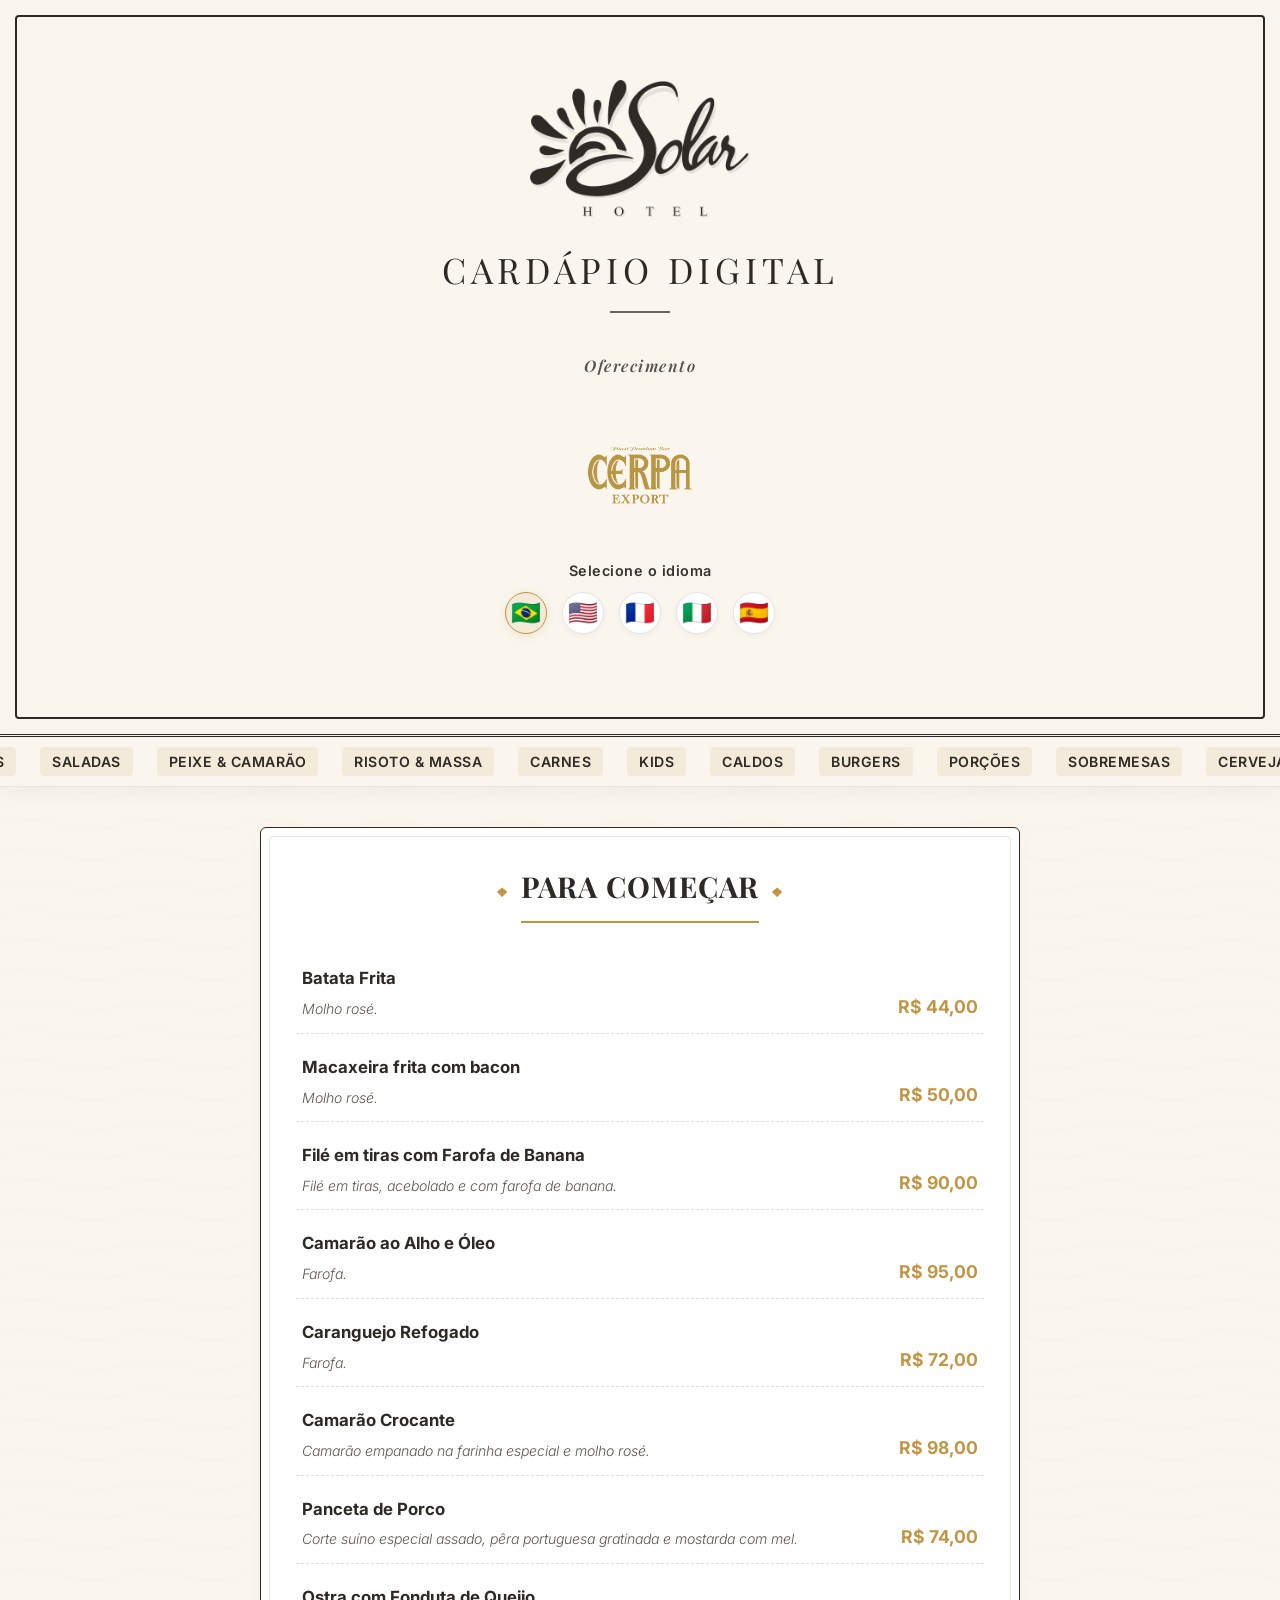
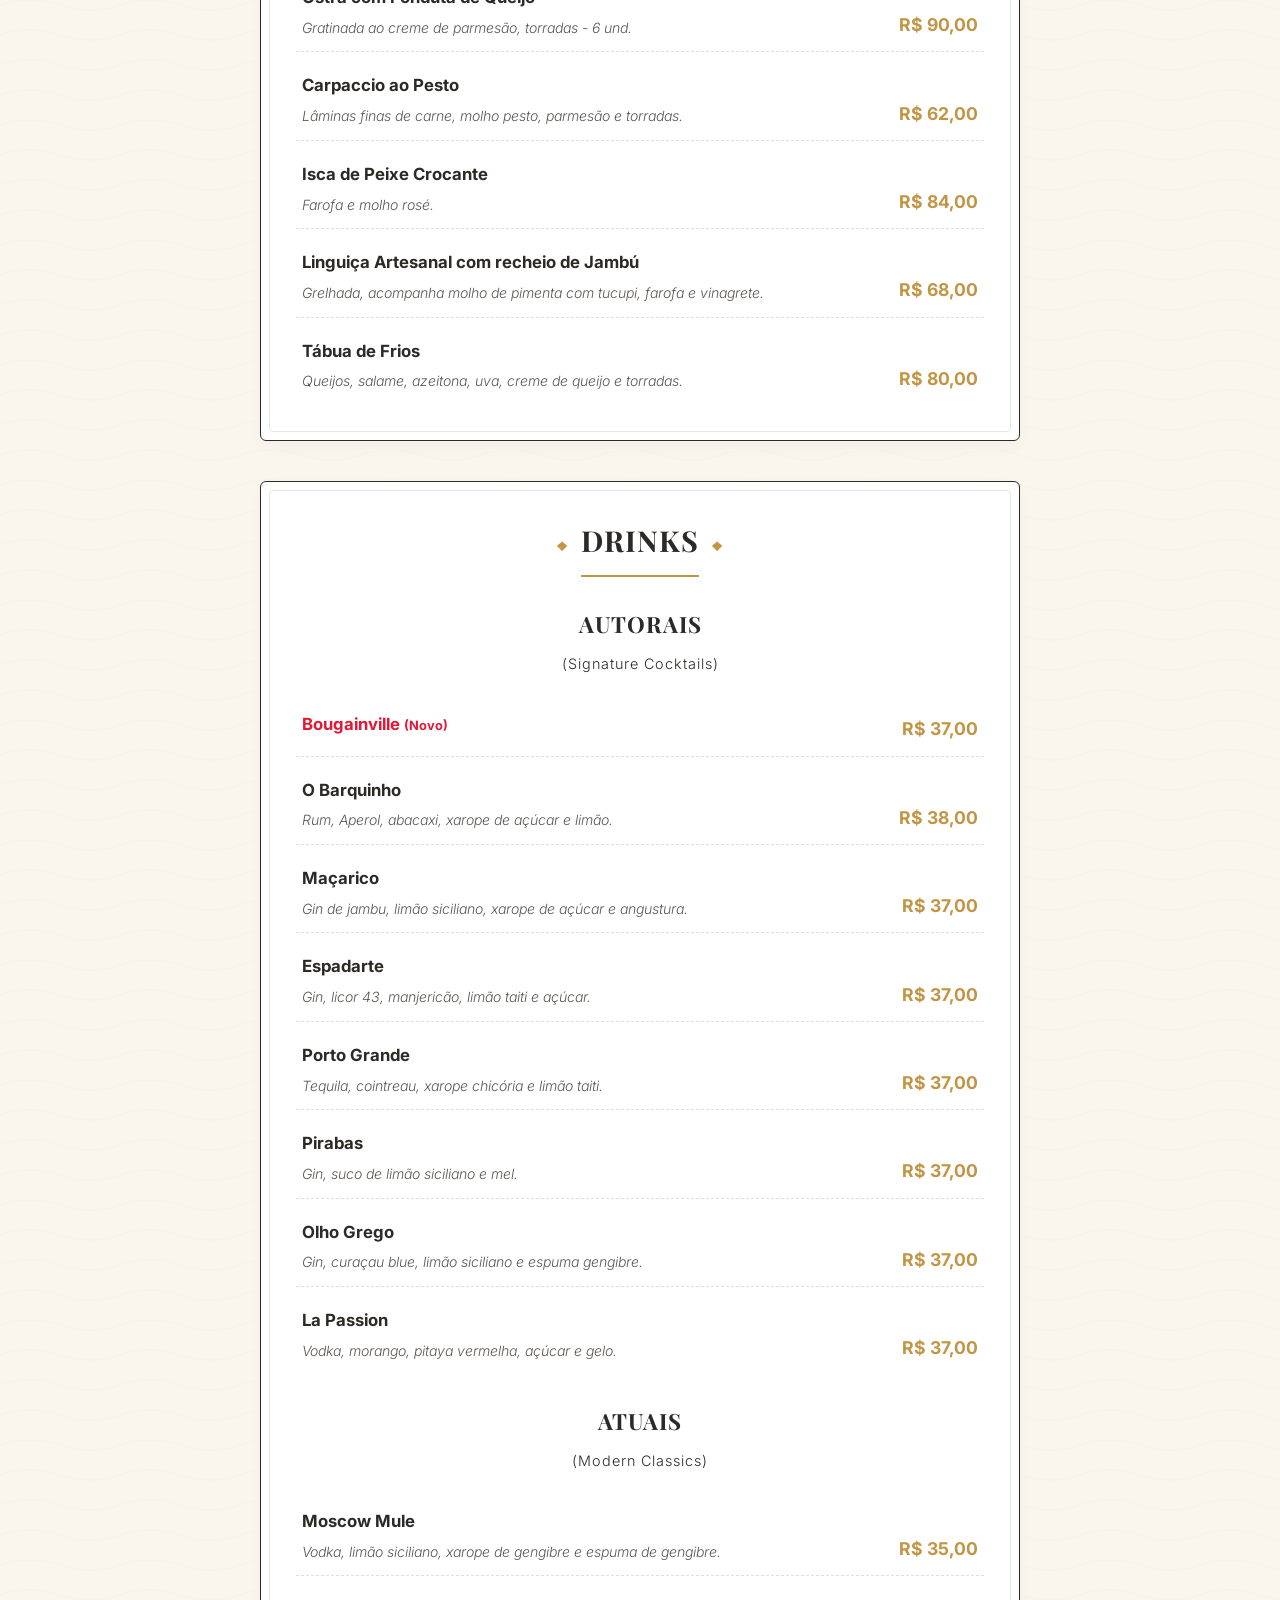
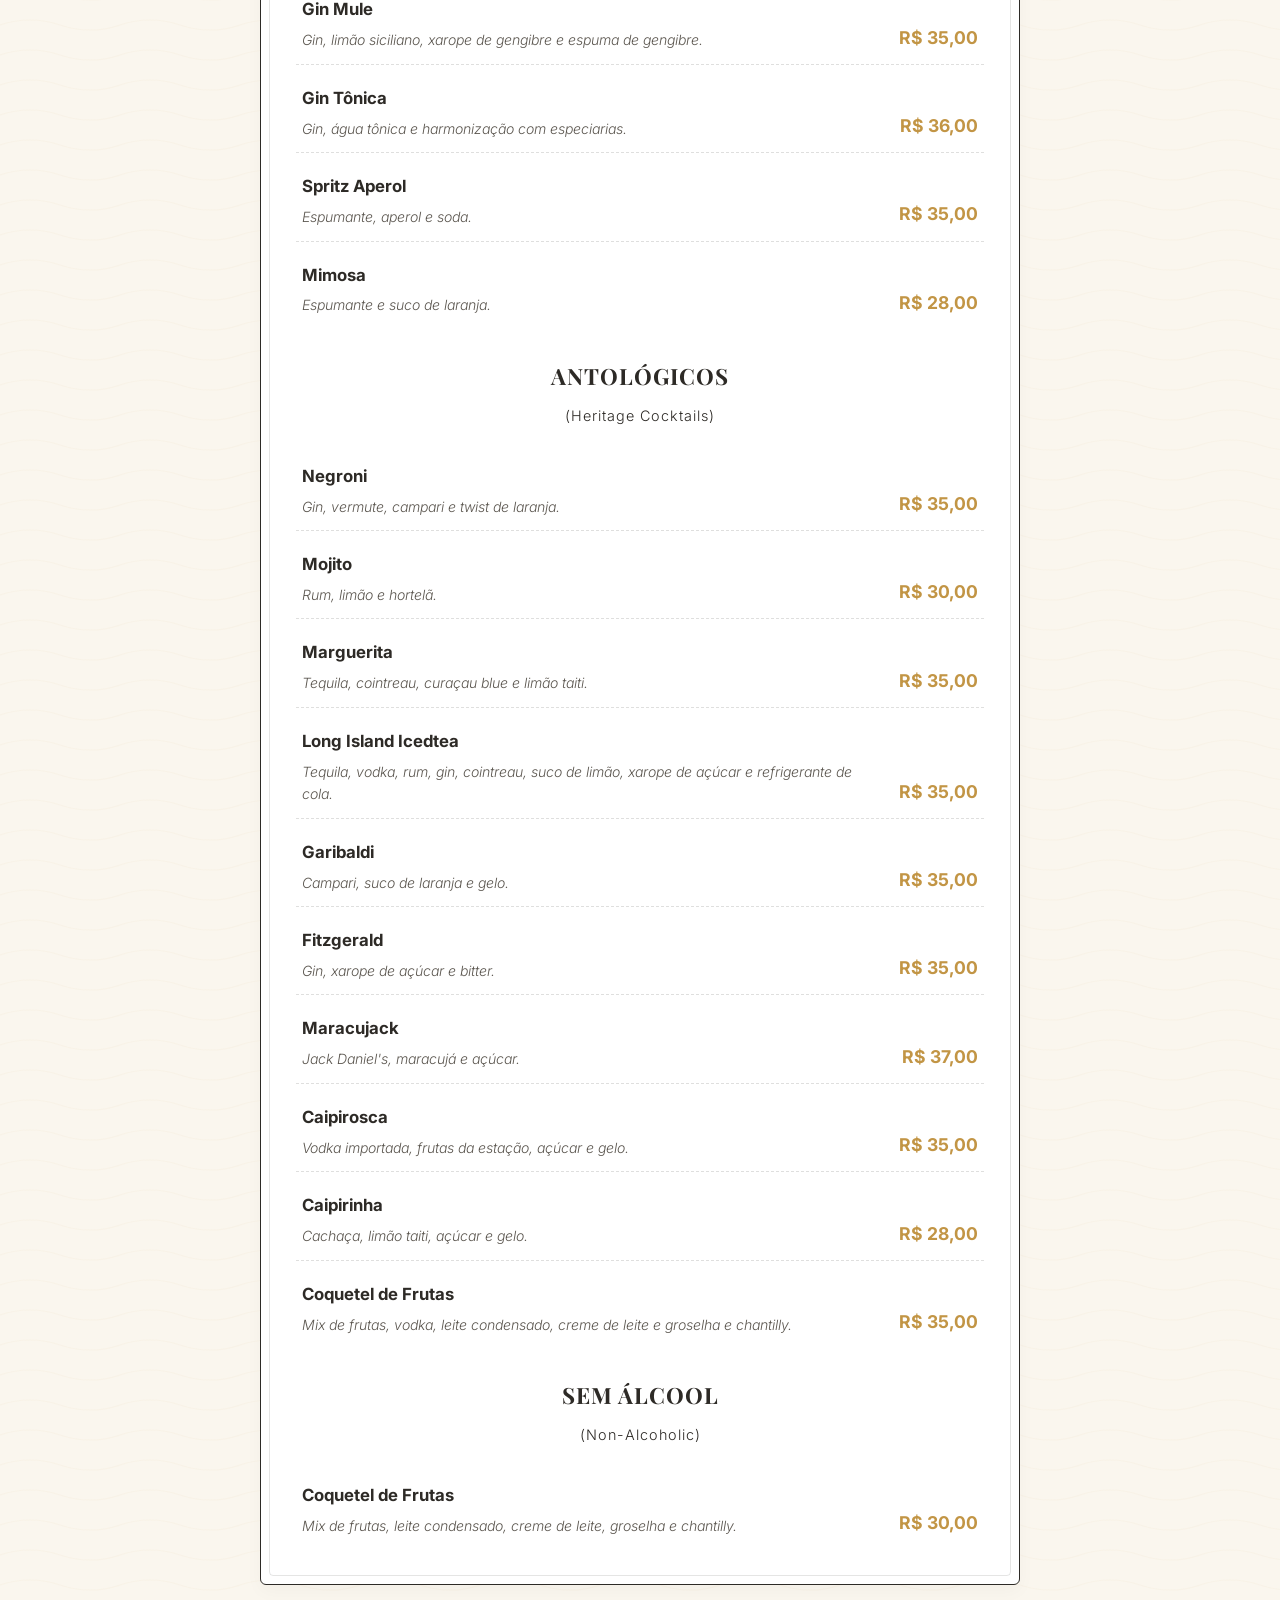
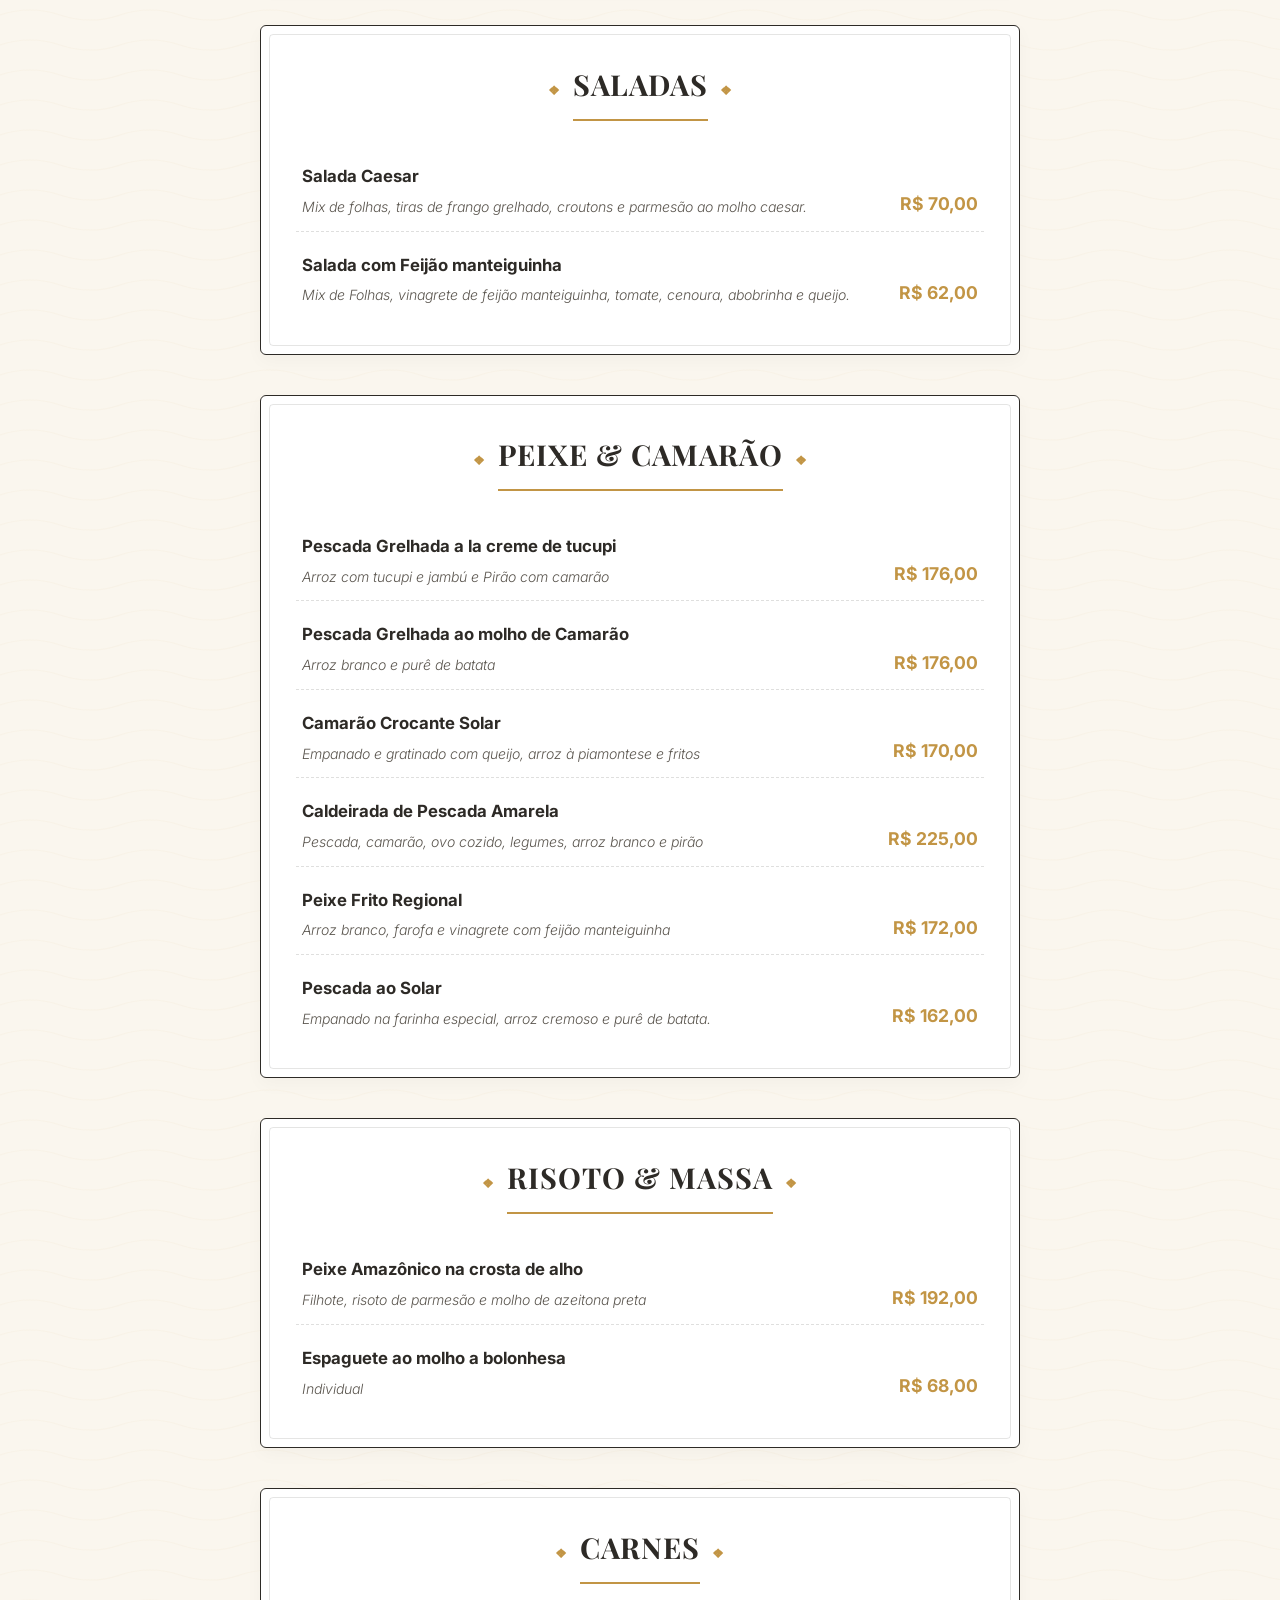
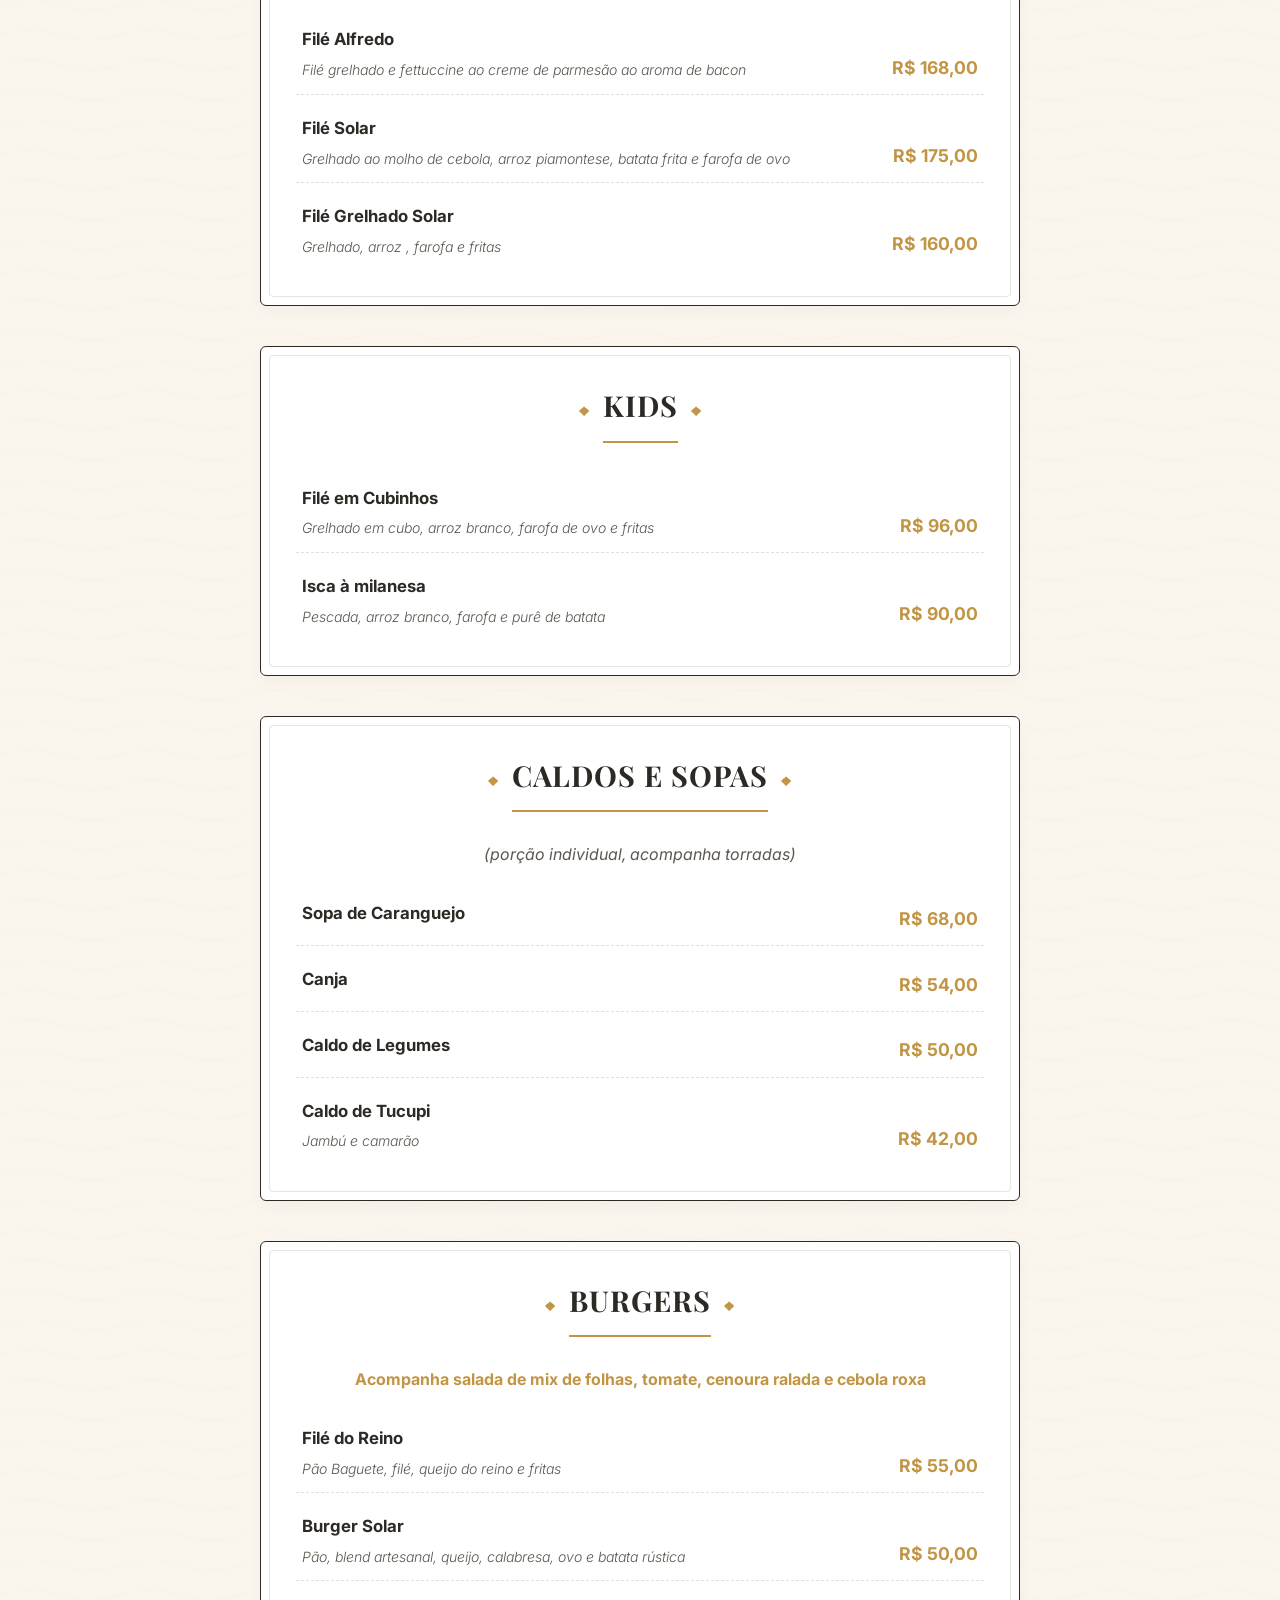
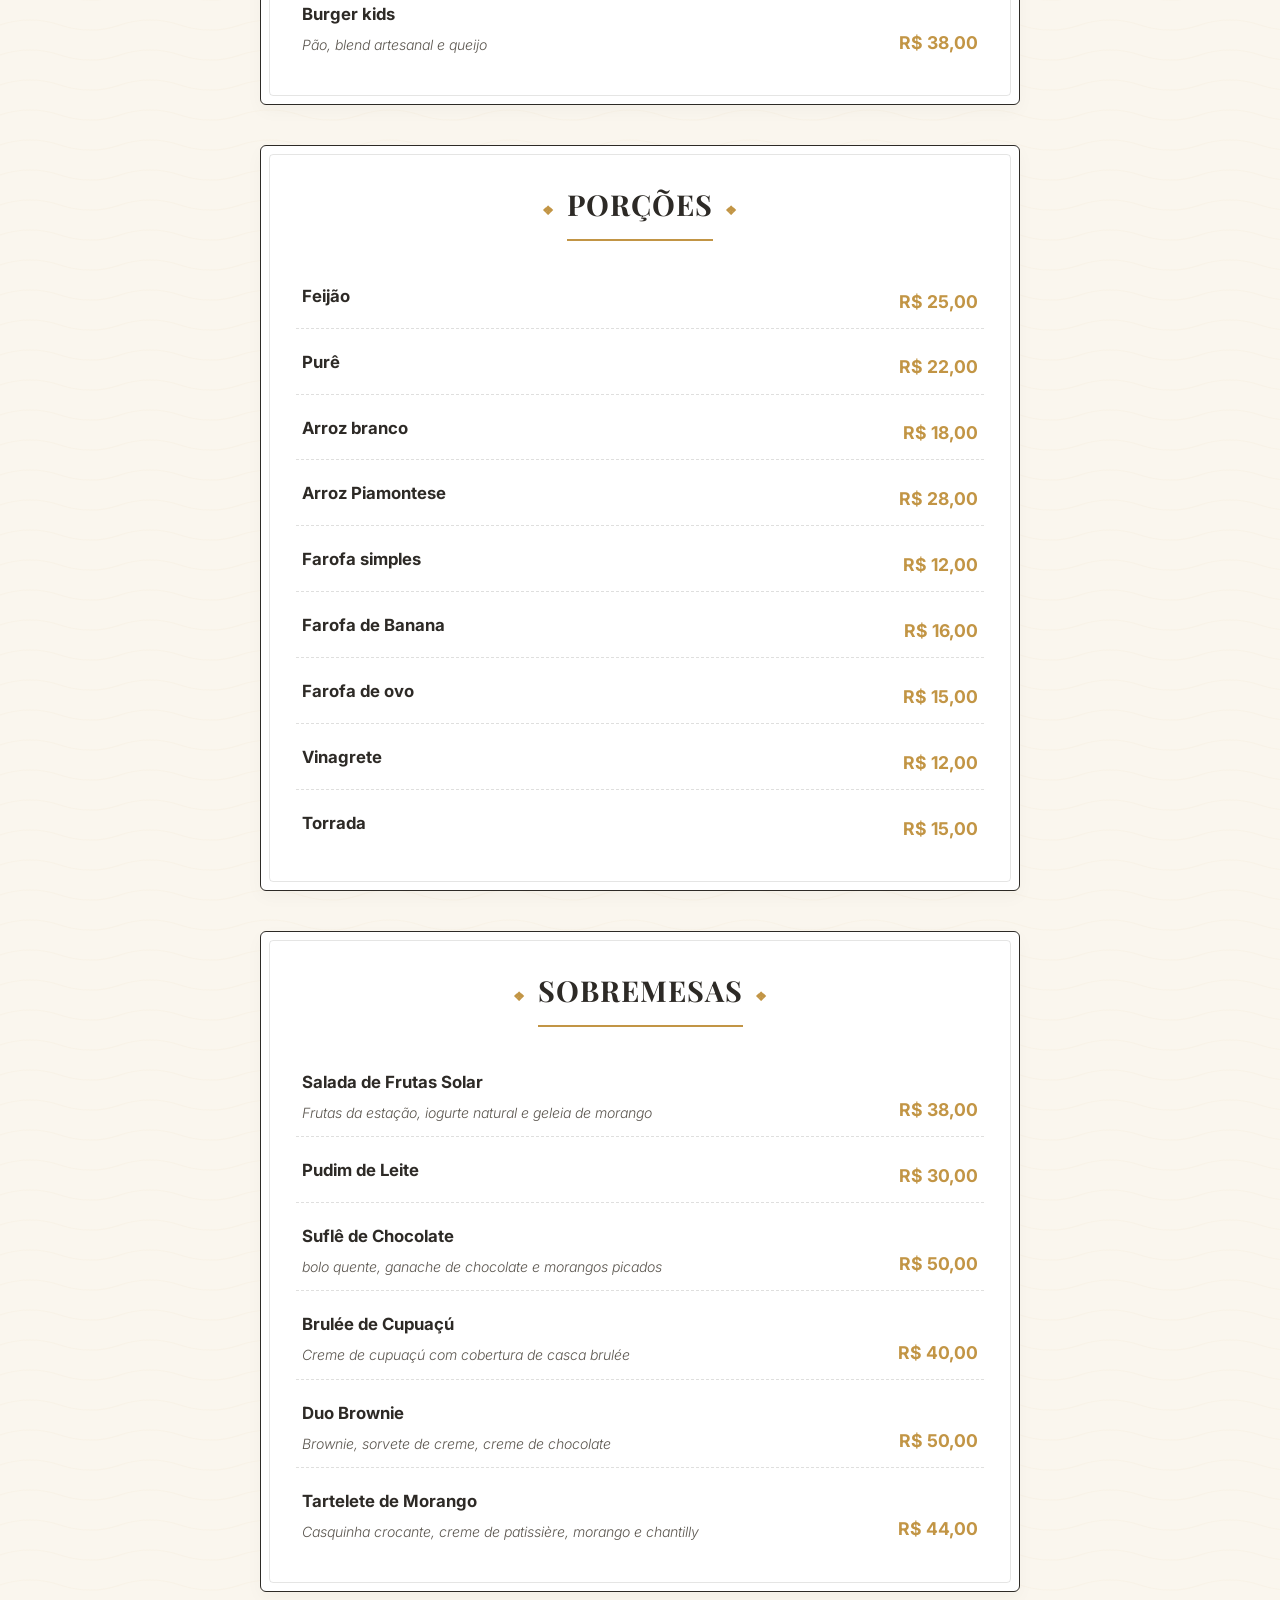
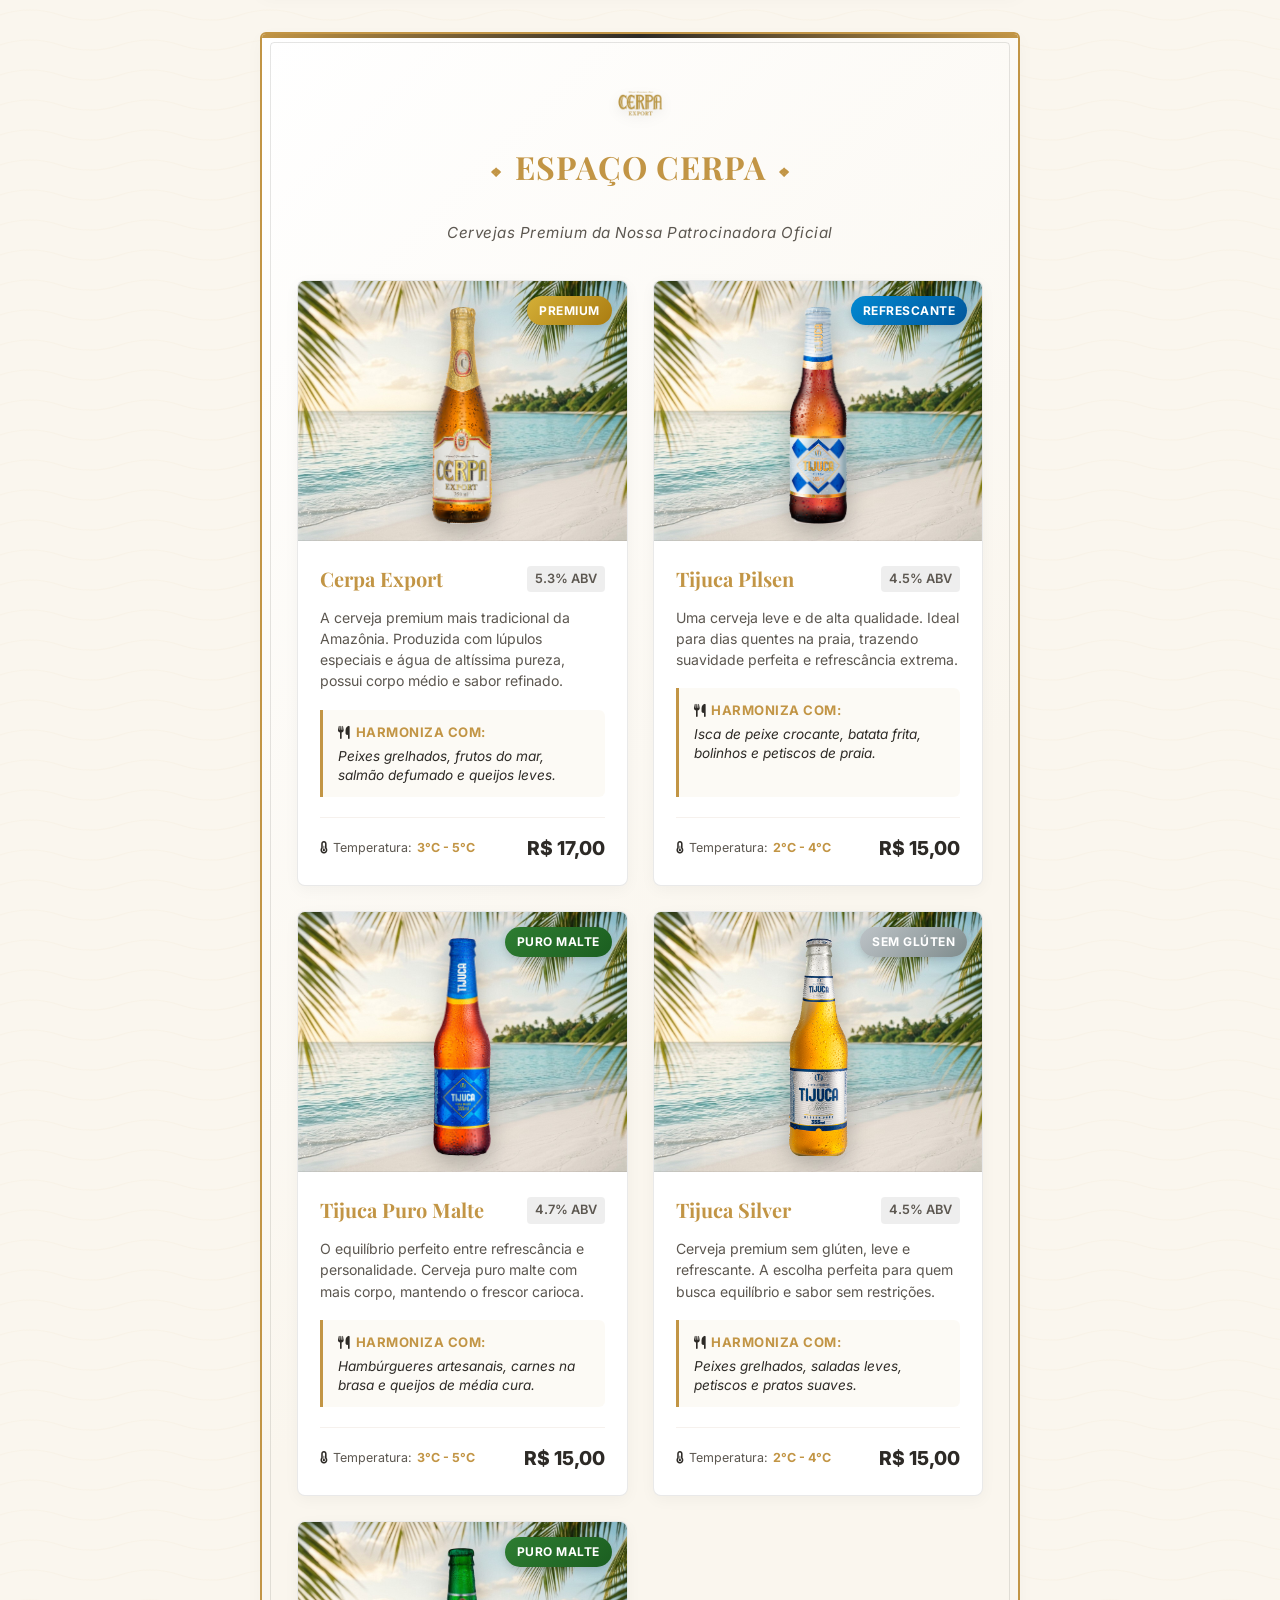
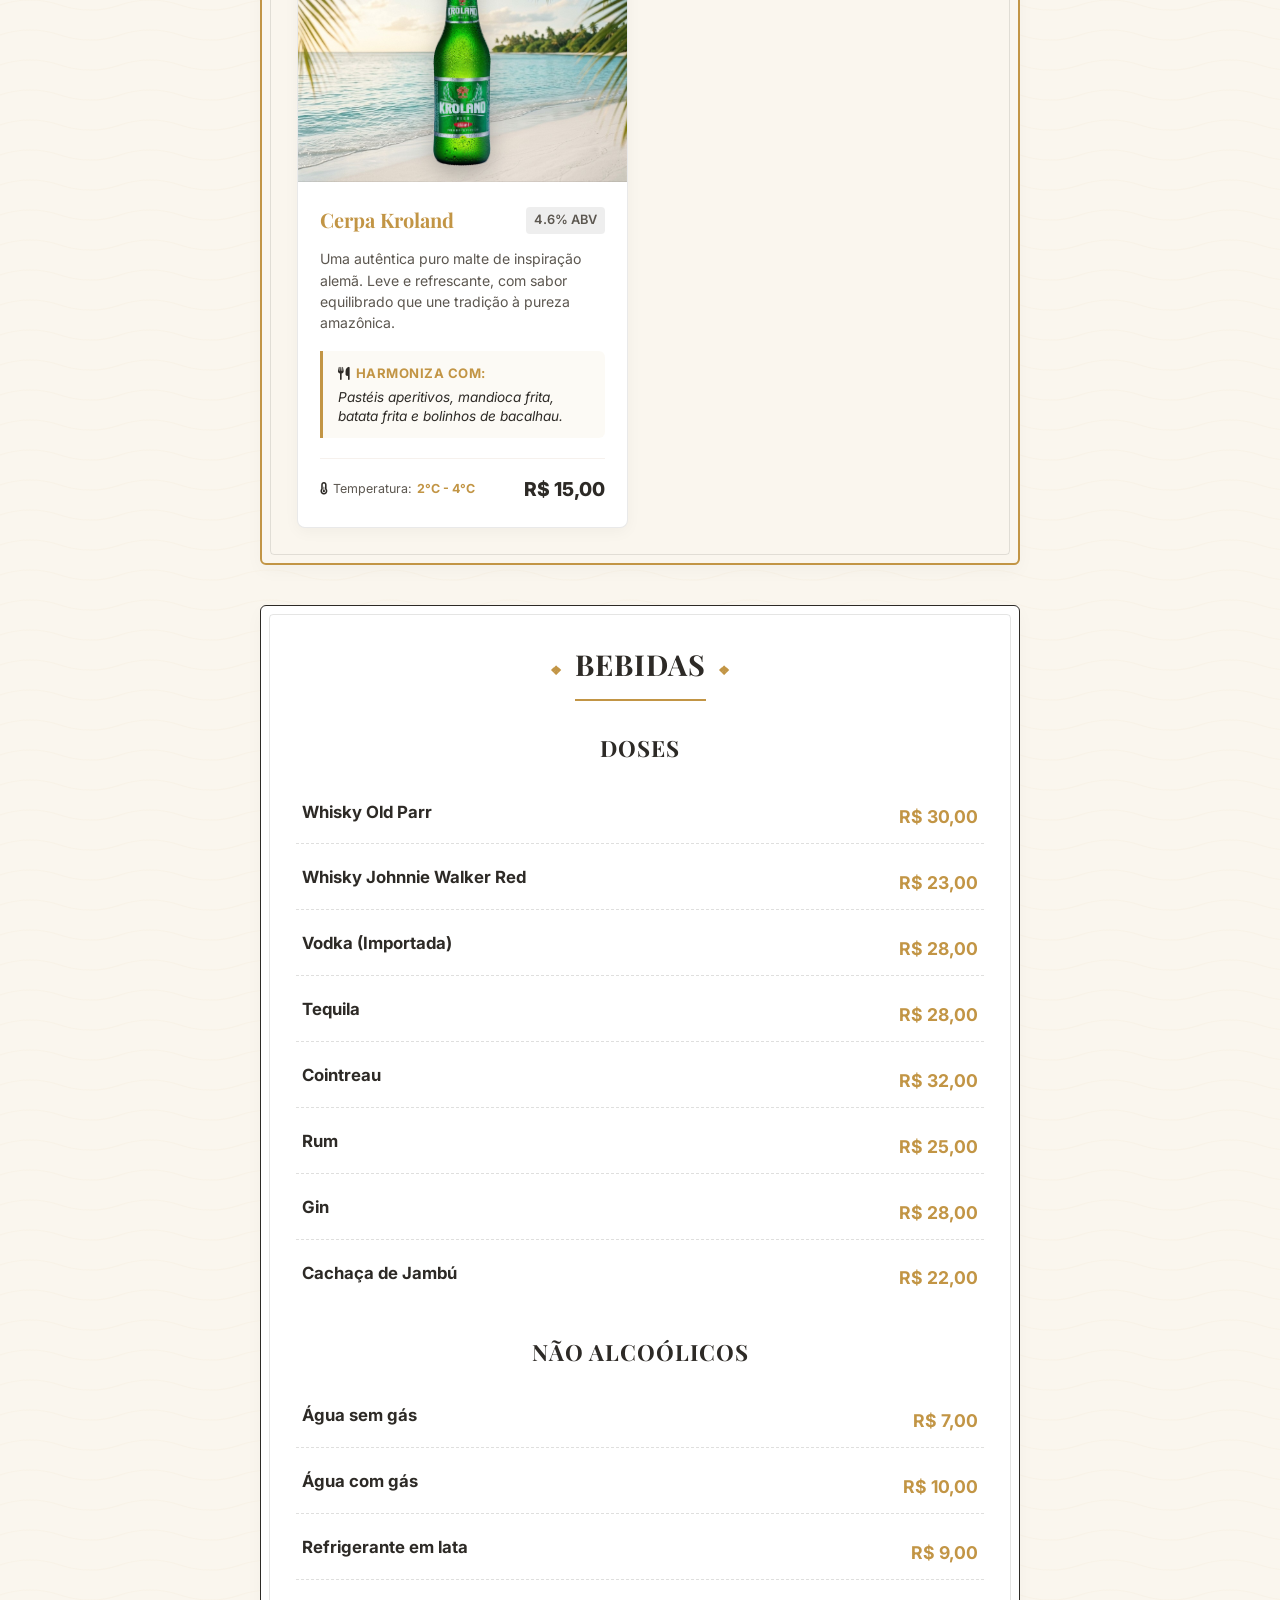
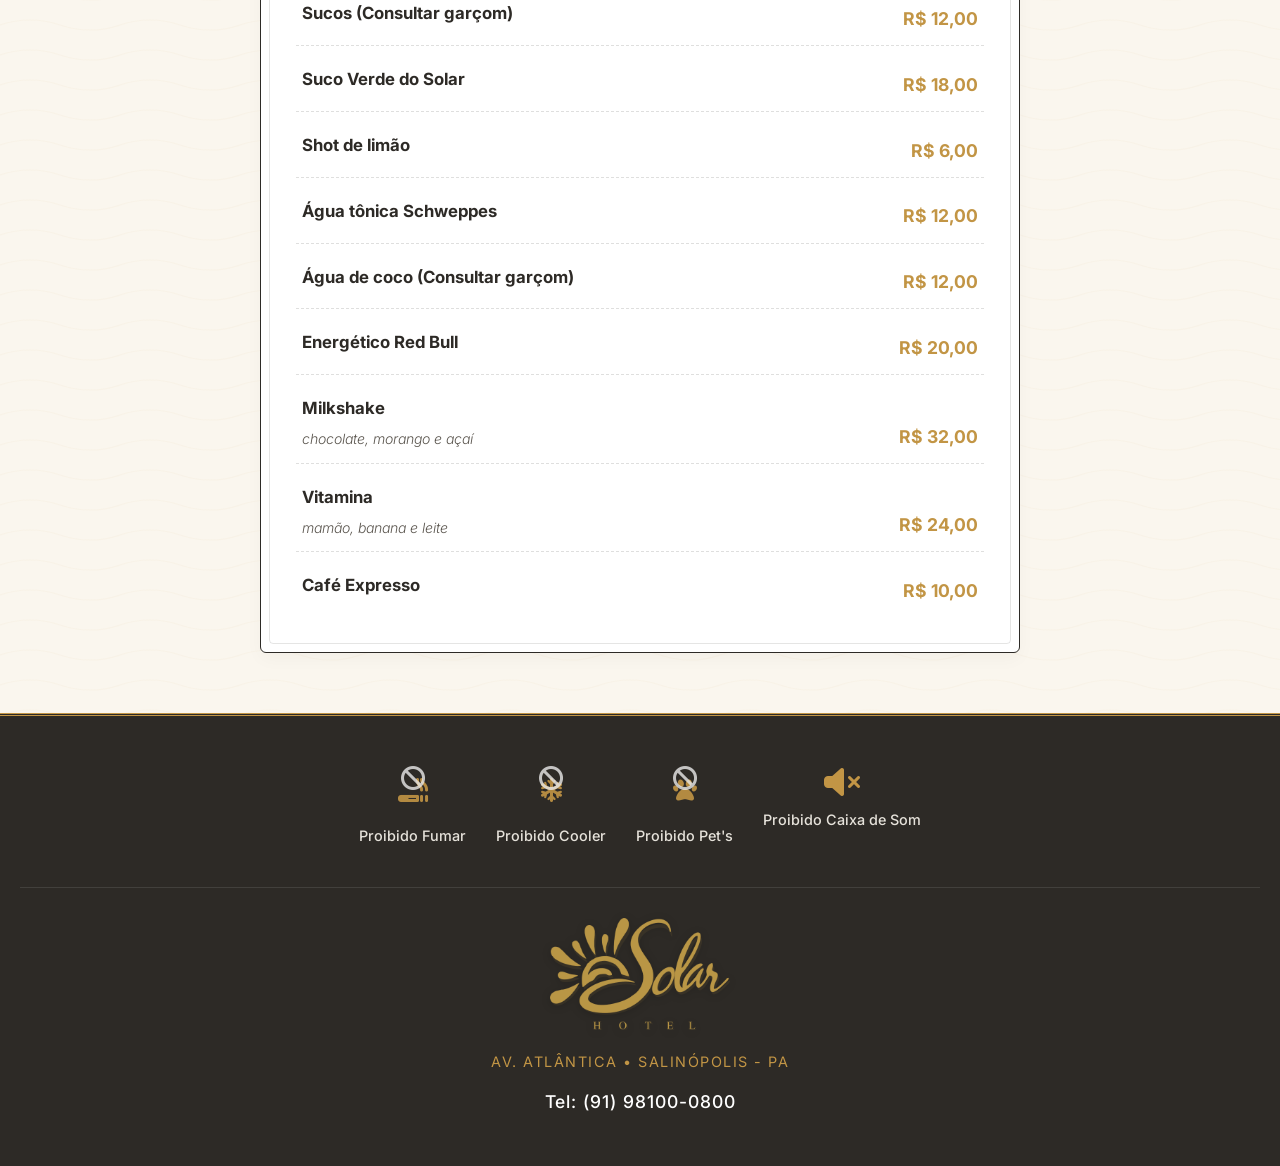
==== commit 0fd837f1: "Removendo PowerAde e energético Monster dos cardápios" ====
--- a/index.html
+++ b/index.html
@@ -999,7 +999,7 @@
                 </div>
                 <div class="menu-item">
                     <div class="item-info">
-                        <h3 data-i18n="item_energetico_title">Energético (monster e red bull)</h3>
+                        <h3 data-i18n="item_energetico_title">Energético Red Bull</h3>
                     </div>
                     <span class="price">R$ 20,00</span>
                 </div>
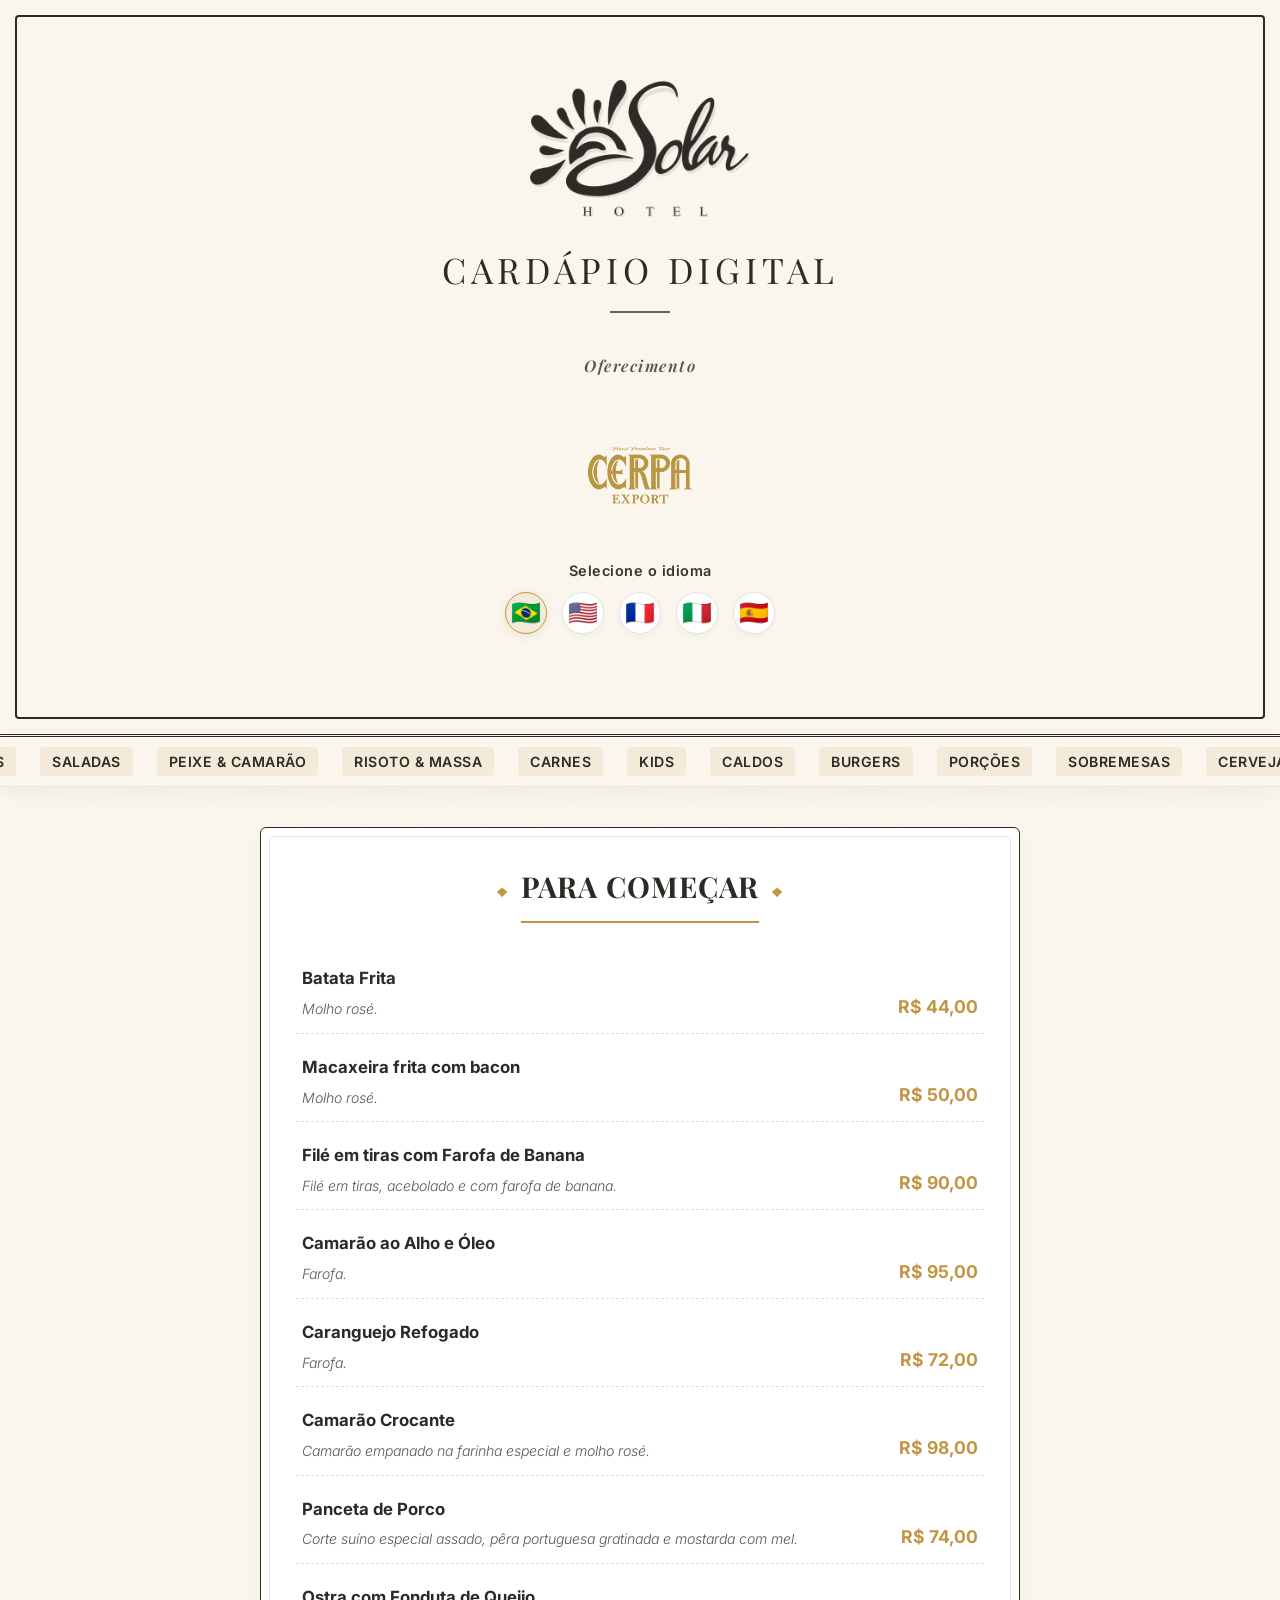
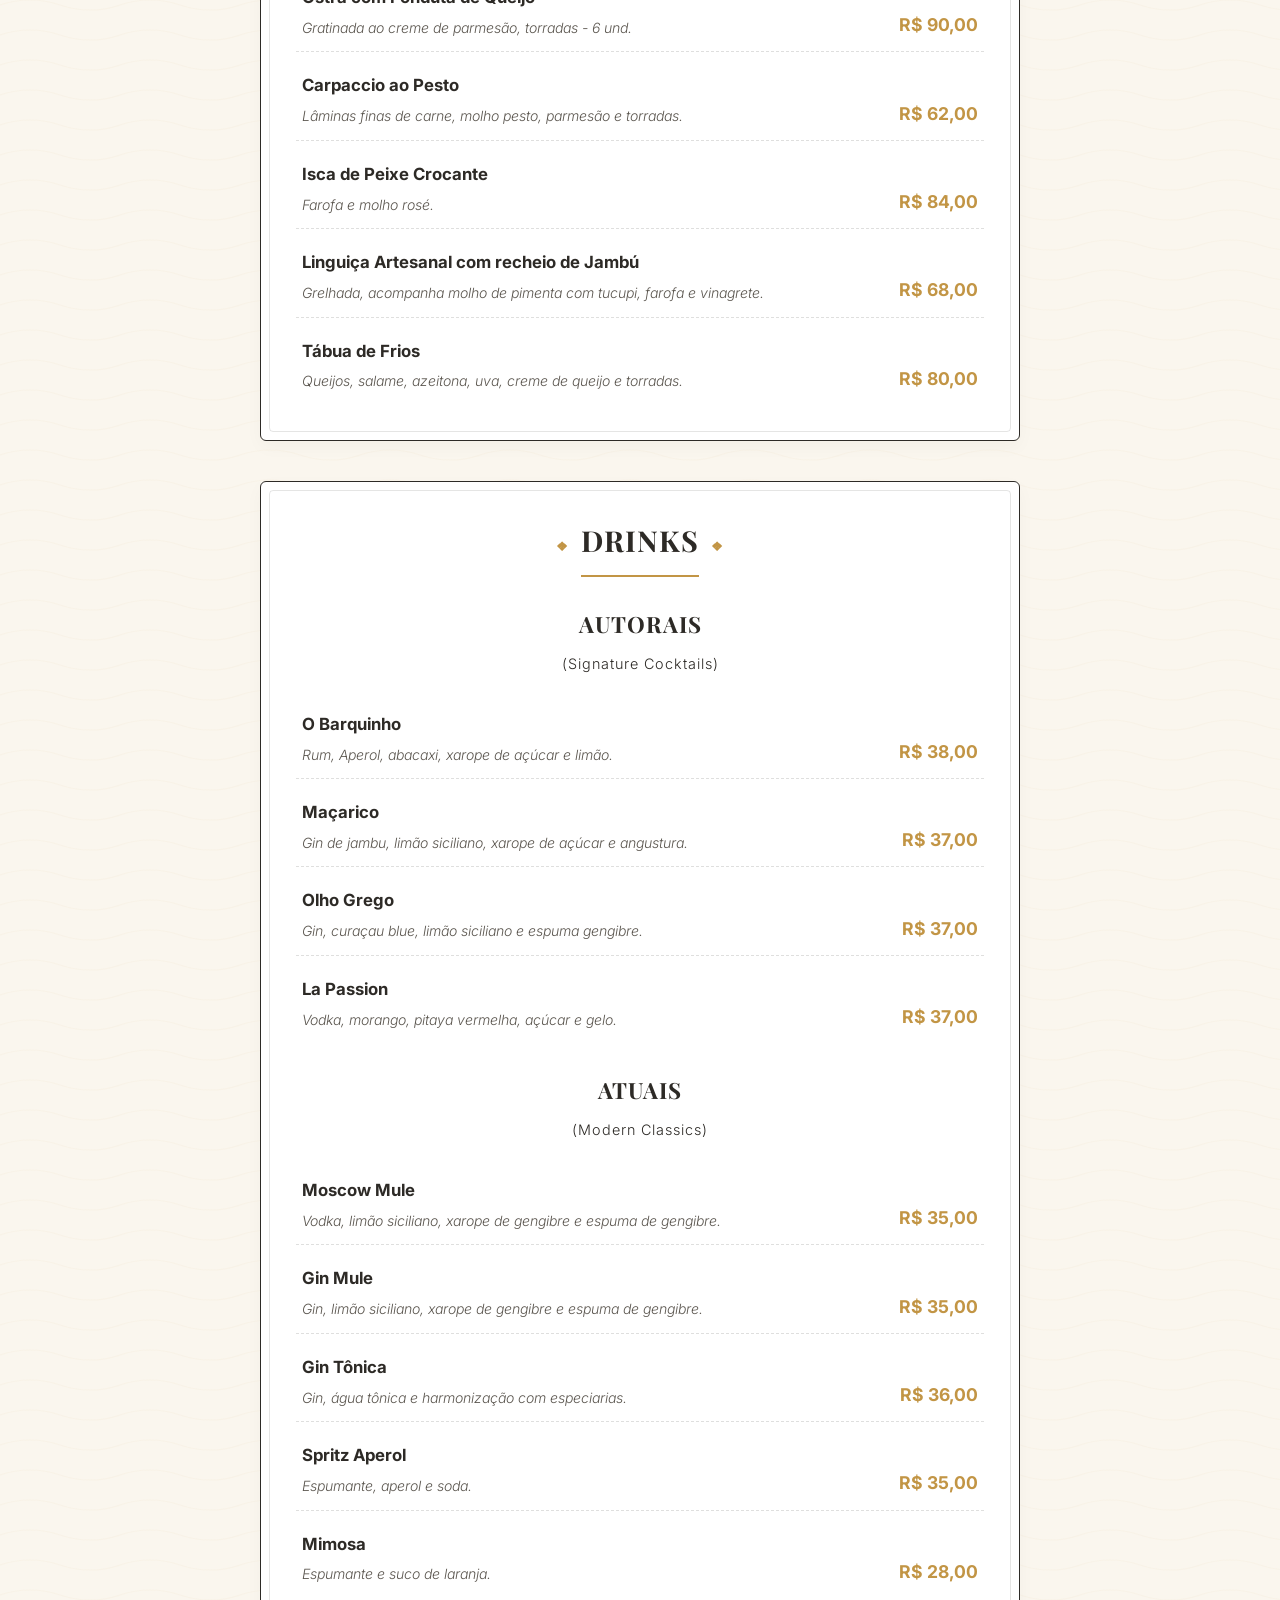
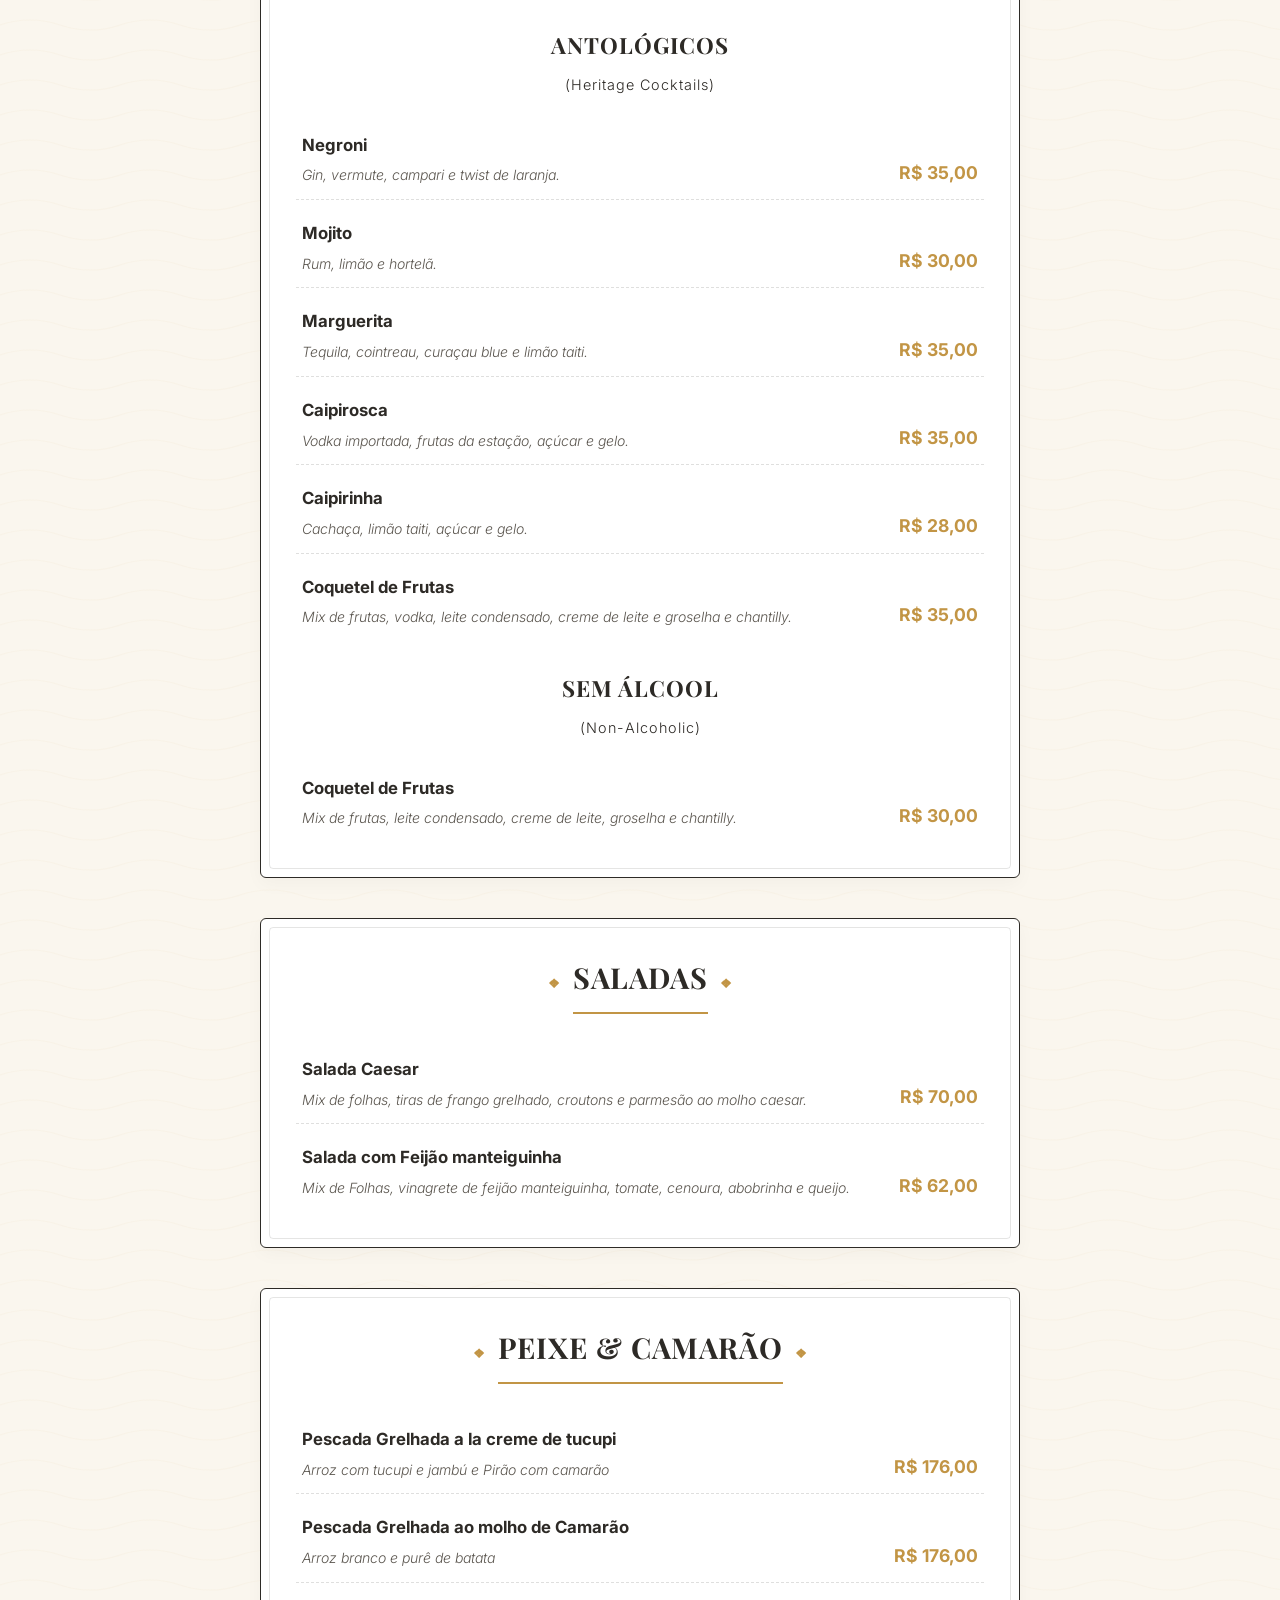
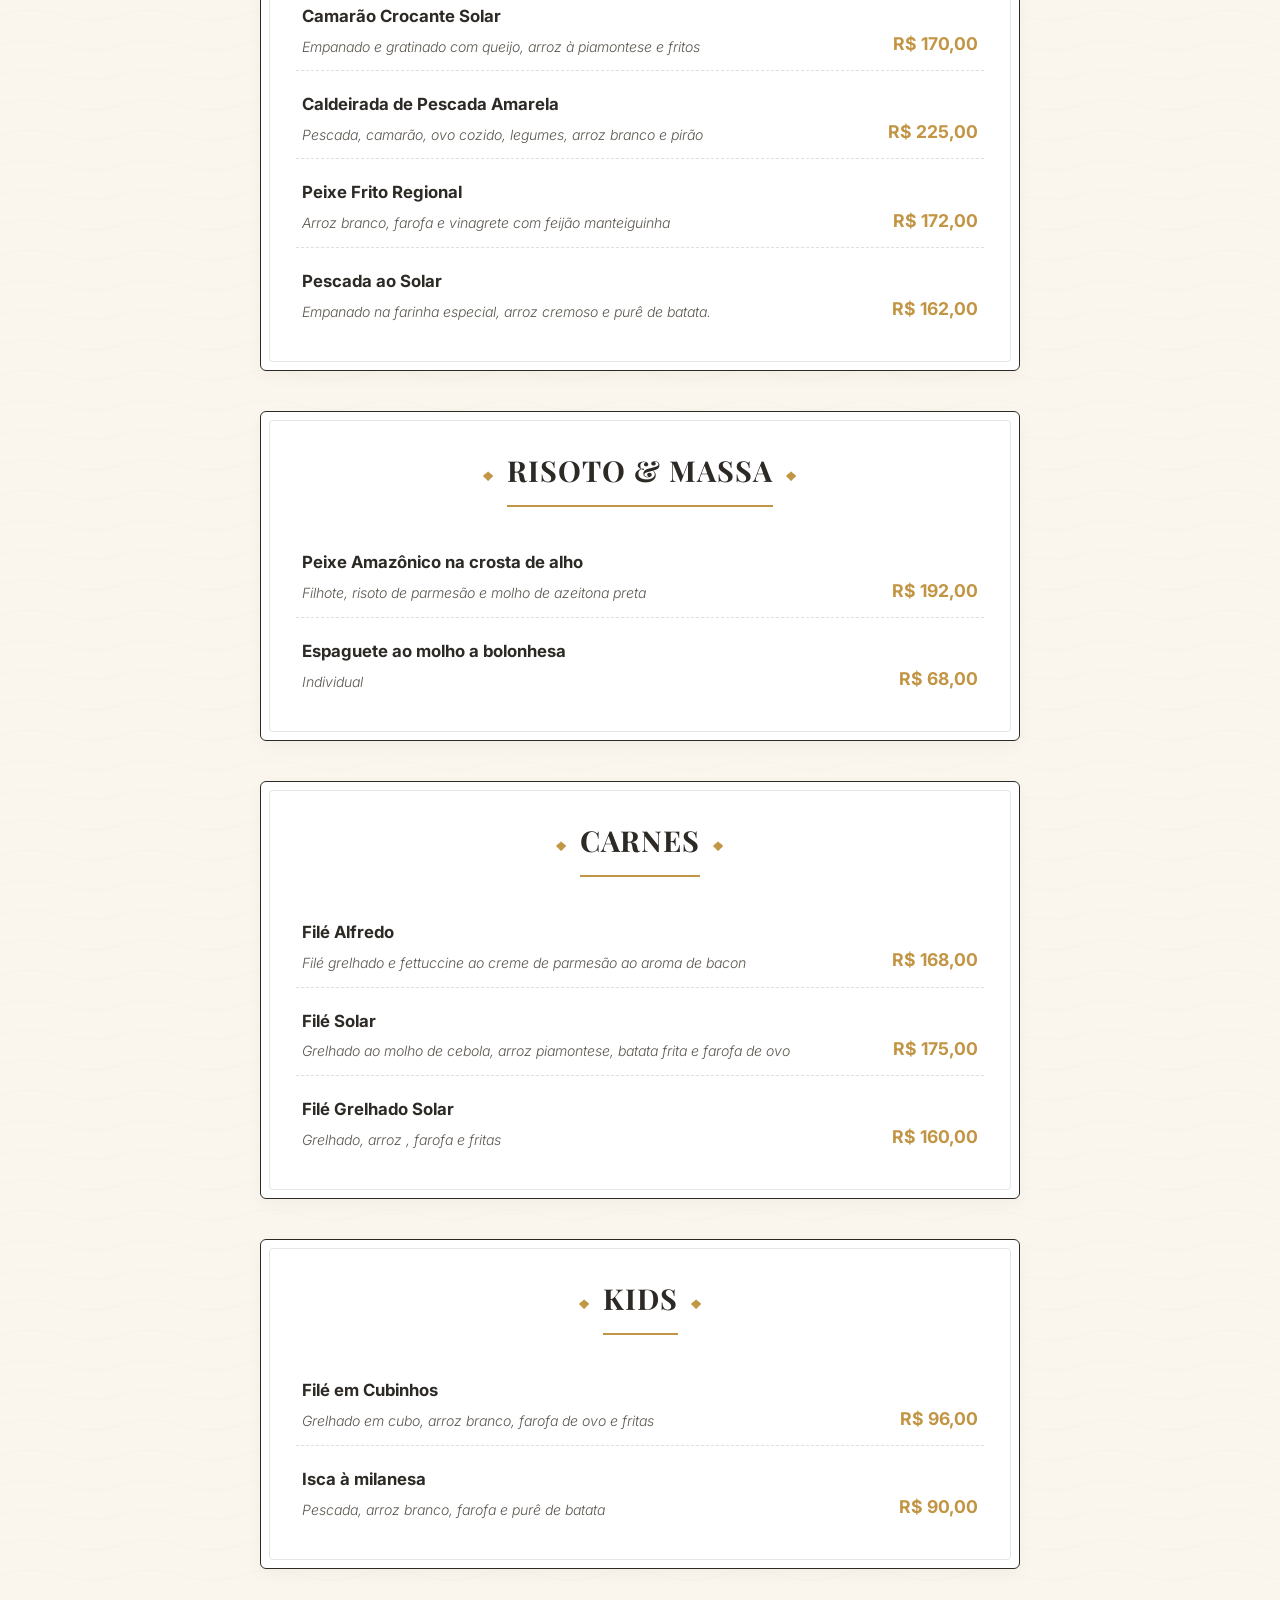
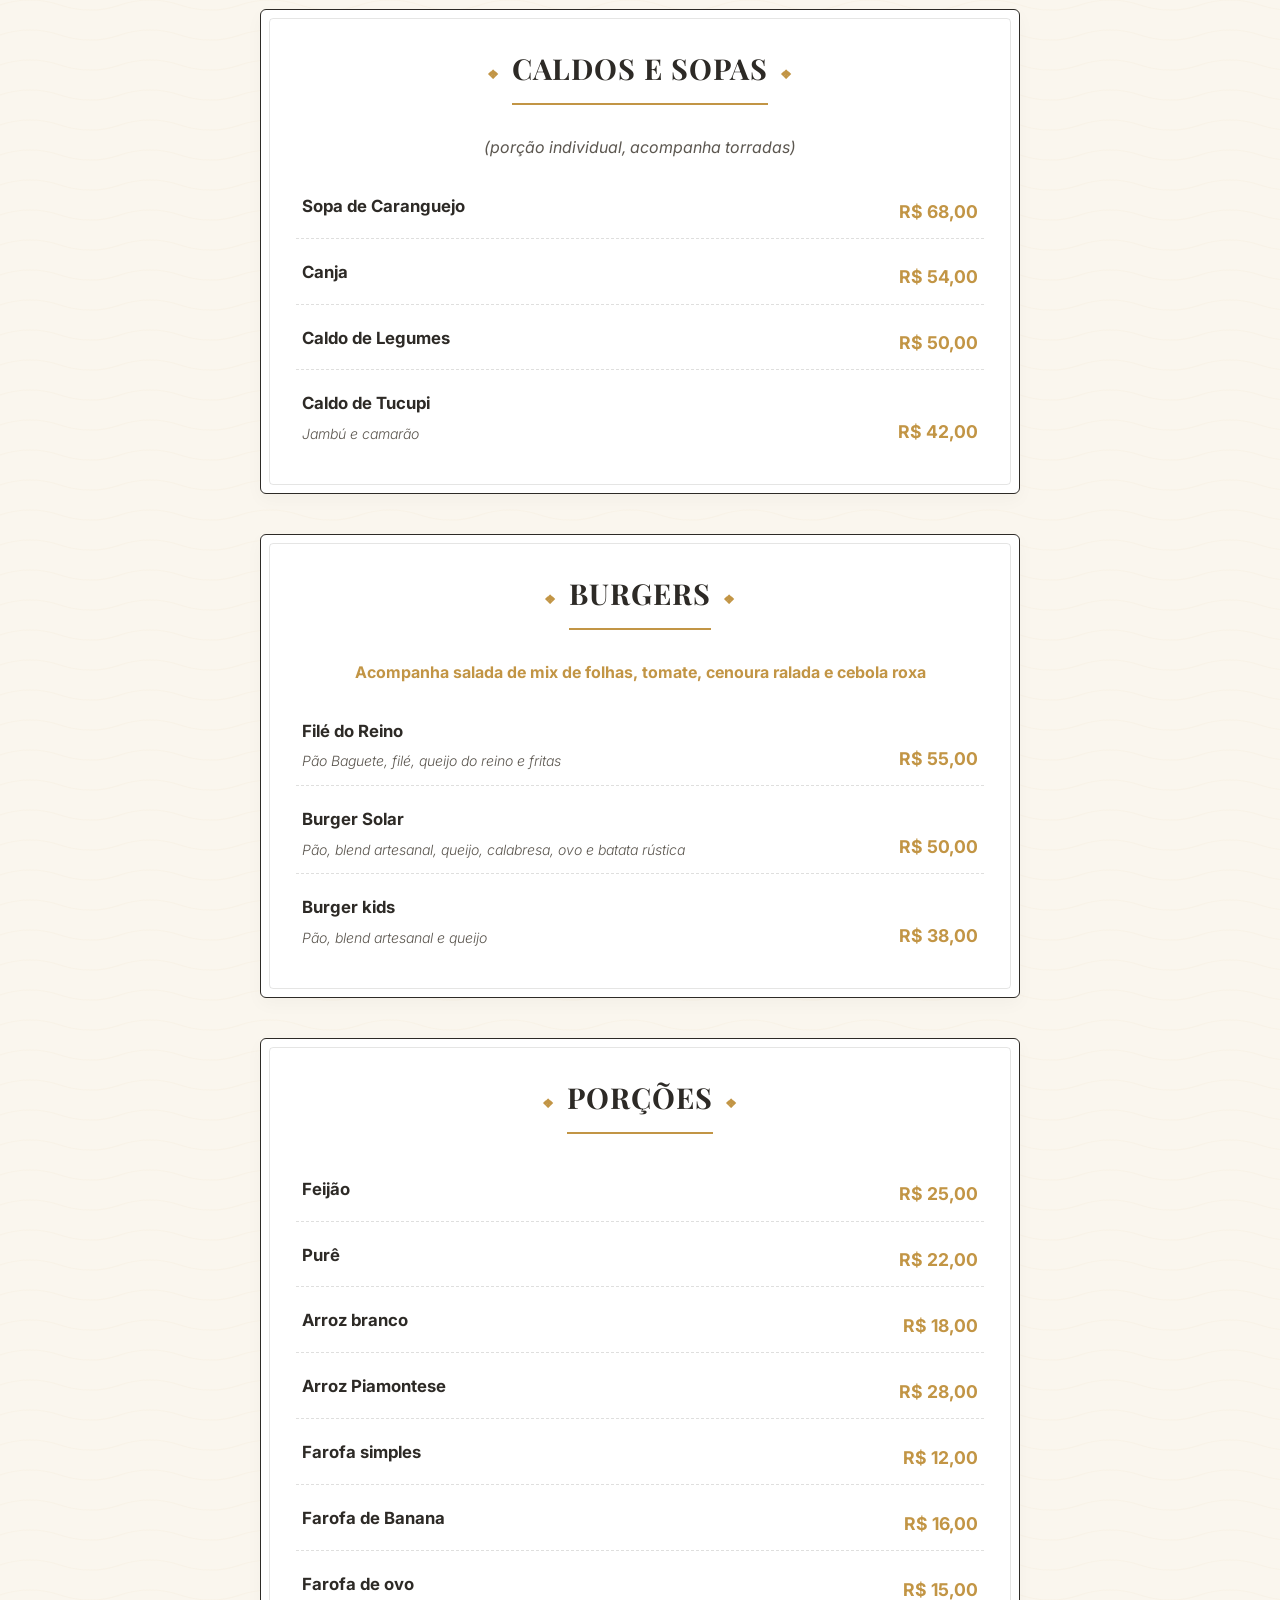
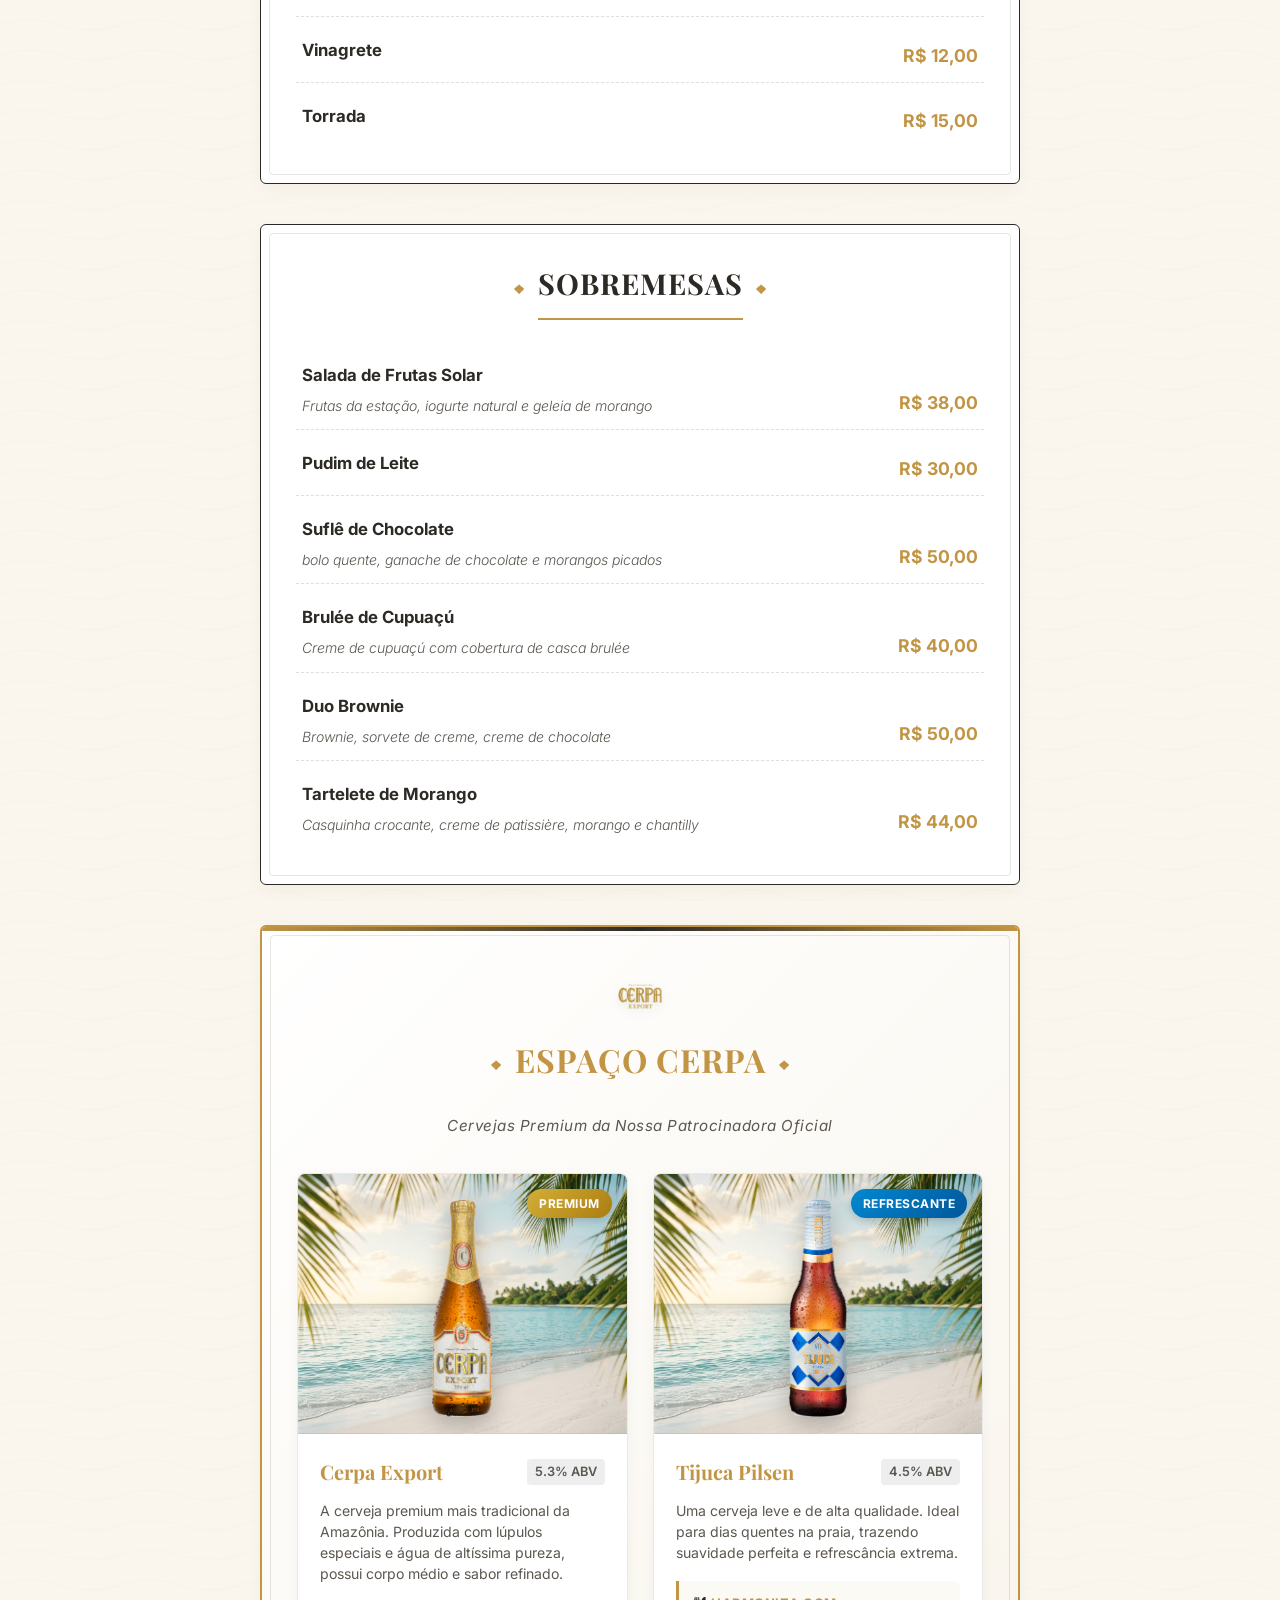
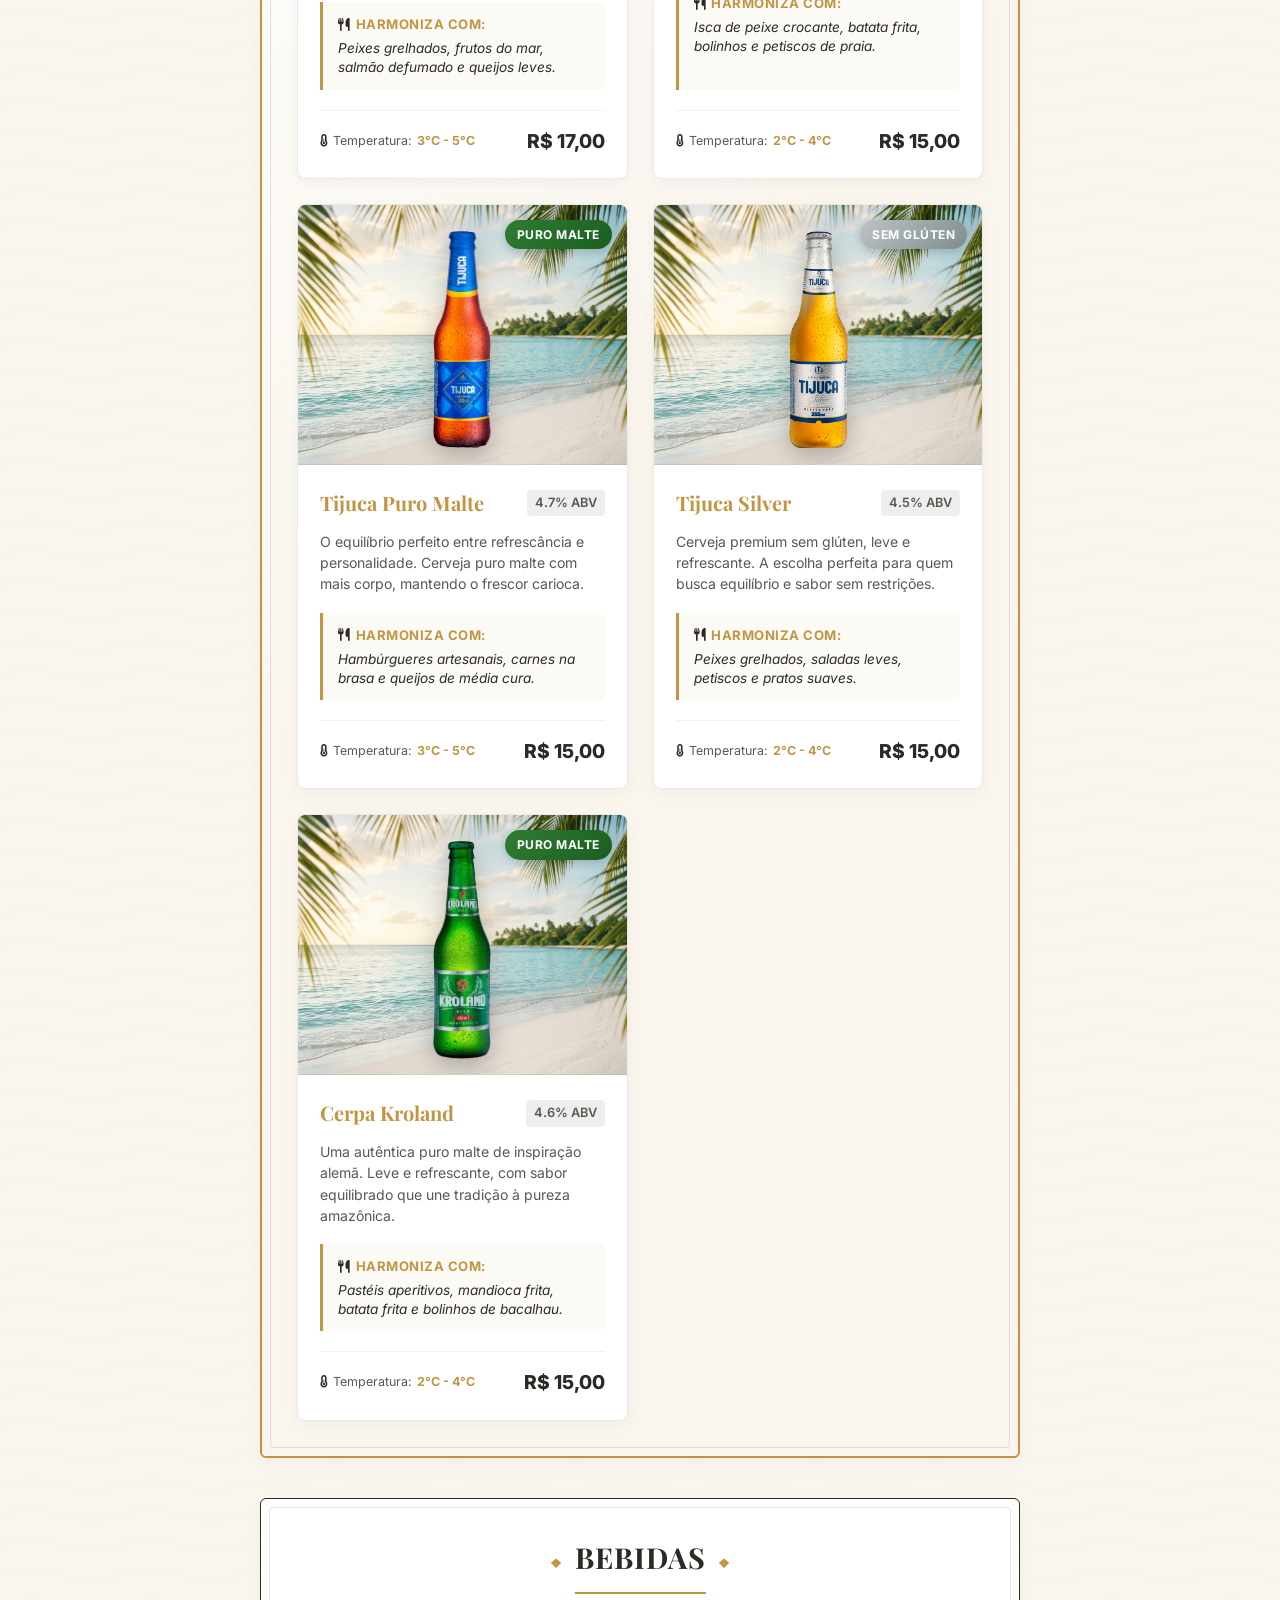
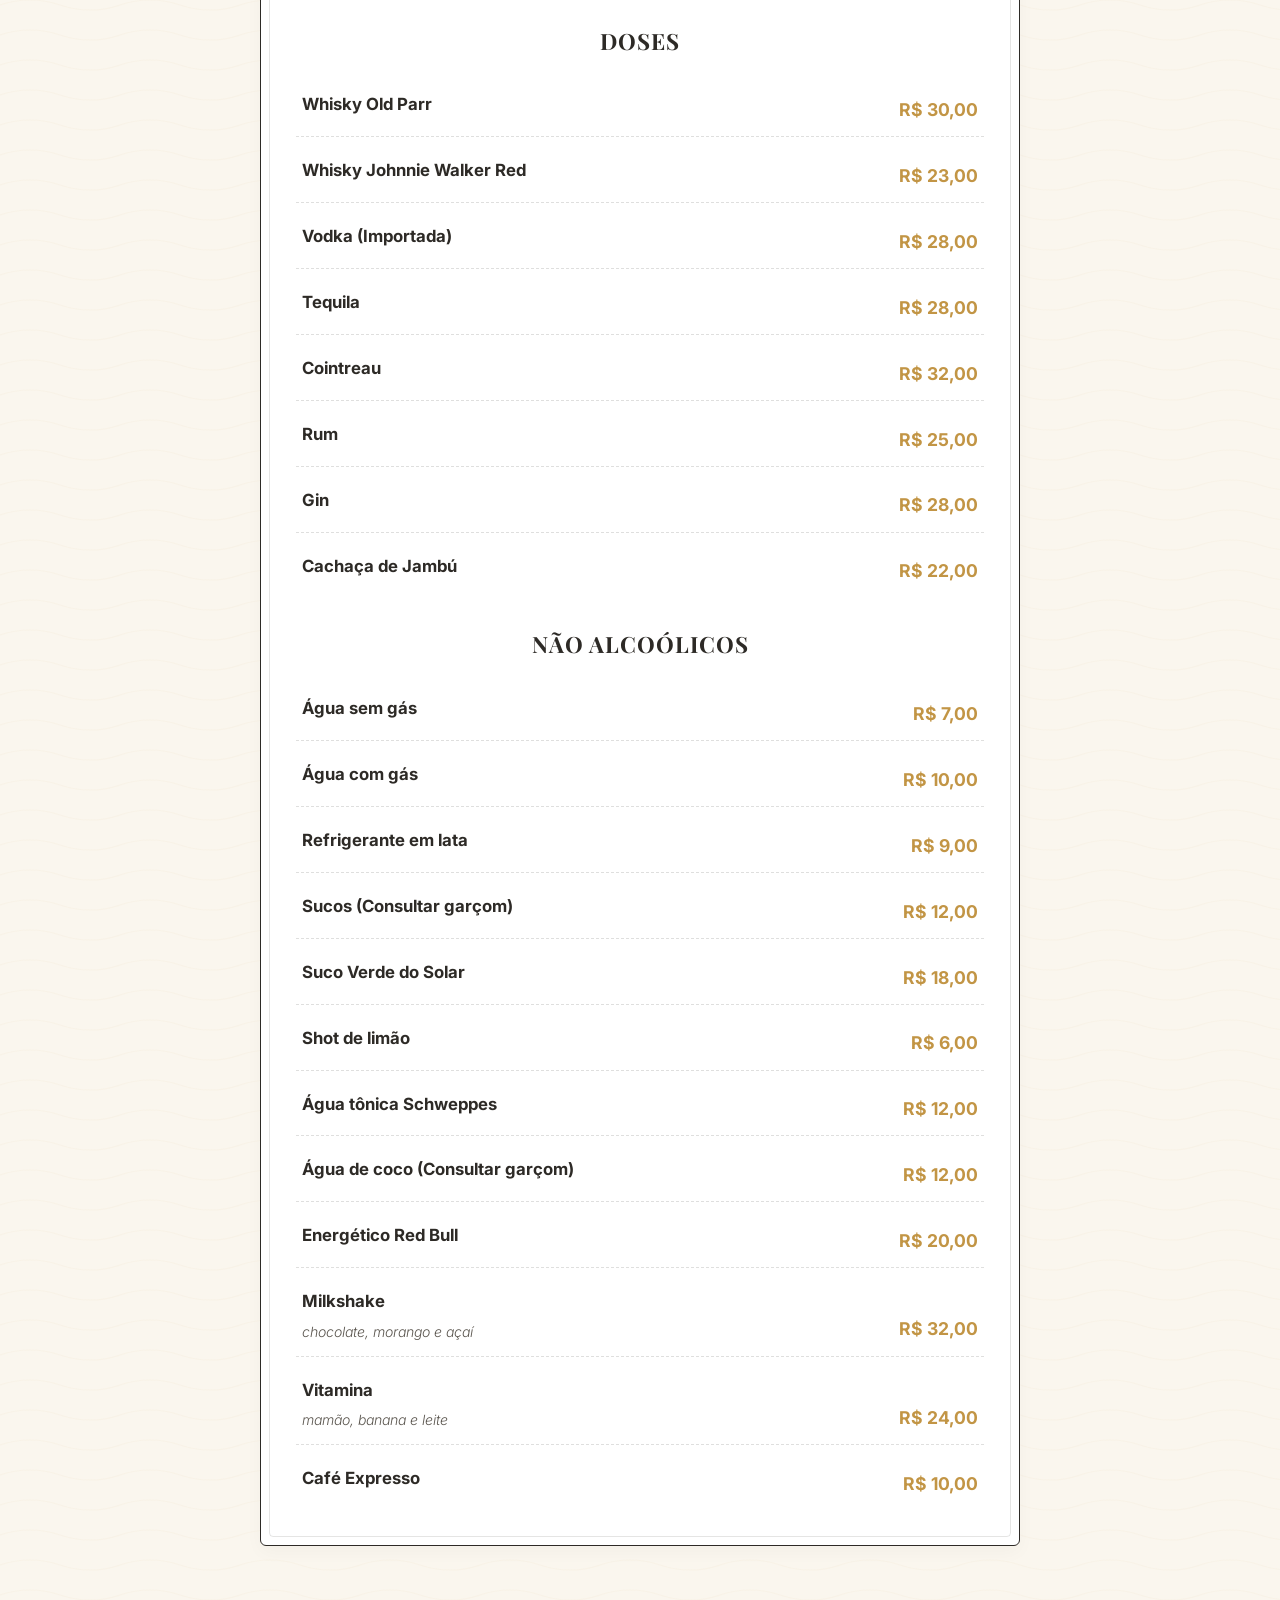
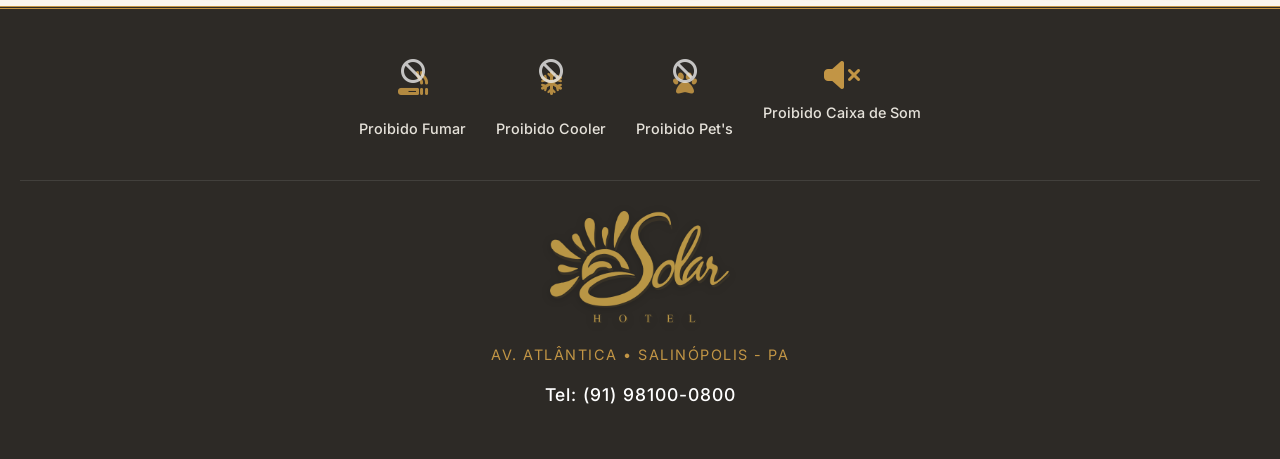
==== commit 3c97b943: "Retirada de itens do cardápio: bougainville, long island, garibaldi, porto grande, pirabas, fitzgera" ====
--- a/index.html
+++ b/index.html
@@ -182,13 +182,7 @@
                     Cocktails)</span>
             </h3>
             <div class="menu-items">
-                <div class="menu-item">
-                    <div class="item-info">
-                        <h3 style="color: #e31837;"><span data-i18n="item_bougainville_title">Bougainville</span> <span
-                                style="font-size: 0.8rem;" data-i18n="tag_new">(Novo)</span></h3>
-                    </div>
-                    <span class="price">R$ 37,00</span>
-                </div>
+
                 <div class="menu-item">
                     <div class="item-info">
                         <h3 data-i18n="item_o_barquinho_title">O Barquinho</h3>
@@ -205,29 +199,9 @@
                     </div>
                     <span class="price">R$ 37,00</span>
                 </div>
-                <div class="menu-item">
-                    <div class="item-info">
-                        <h3 data-i18n="item_espadarte_title">Espadarte</h3>
-                        <p class="description" data-i18n="item_espadarte_desc">Gin, licor 43, manjericão, limão taiti e
-                            açúcar.</p>
-                    </div>
-                    <span class="price">R$ 37,00</span>
-                </div>
-                <div class="menu-item">
-                    <div class="item-info">
-                        <h3 data-i18n="item_porto_grande_title">Porto Grande</h3>
-                        <p class="description" data-i18n="item_porto_grande_desc">Tequila, cointreau, xarope chicória e
-                            limão taiti.</p>
-                    </div>
-                    <span class="price">R$ 37,00</span>
-                </div>
-                <div class="menu-item">
-                    <div class="item-info">
-                        <h3 data-i18n="item_pirabas_title">Pirabas</h3>
-                        <p class="description" data-i18n="item_pirabas_desc">Gin, suco de limão siciliano e mel.</p>
-                    </div>
-                    <span class="price">R$ 37,00</span>
-                </div>
+
+
+
                 <div class="menu-item">
                     <div class="item-info">
                         <h3 data-i18n="item_olho_grego_title">Olho Grego</h3>
@@ -323,36 +297,10 @@
                     </div>
                     <span class="price">R$ 35,00</span>
                 </div>
-                <div class="menu-item">
-                    <div class="item-info">
-                        <h3 data-i18n="item_long_island_title">Long Island Icedtea</h3>
-                        <p class="description" data-i18n="item_long_island_desc">Tequila, vodka, rum, gin, cointreau,
-                            suco de limão, xarope de açúcar e
-                            refrigerante de cola.</p>
-                    </div>
-                    <span class="price">R$ 35,00</span>
-                </div>
-                <div class="menu-item">
-                    <div class="item-info">
-                        <h3 data-i18n="item_garibaldi_title">Garibaldi</h3>
-                        <p class="description" data-i18n="item_garibaldi_desc">Campari, suco de laranja e gelo.</p>
-                    </div>
-                    <span class="price">R$ 35,00</span>
-                </div>
-                <div class="menu-item">
-                    <div class="item-info">
-                        <h3 data-i18n="item_fitzgerald_title">Fitzgerald</h3>
-                        <p class="description" data-i18n="item_fitzgerald_desc">Gin, xarope de açúcar e bitter.</p>
-                    </div>
-                    <span class="price">R$ 35,00</span>
-                </div>
-                <div class="menu-item">
-                    <div class="item-info">
-                        <h3 data-i18n="item_maracujack_title">Maracujack</h3>
-                        <p class="description" data-i18n="item_maracujack_desc">Jack Daniel's, maracujá e açúcar.</p>
-                    </div>
-                    <span class="price">R$ 37,00</span>
-                </div>
+
+
+
+
                 <div class="menu-item">
                     <div class="item-info">
                         <h3 data-i18n="item_caipirosca_title">Caipirosca</h3>
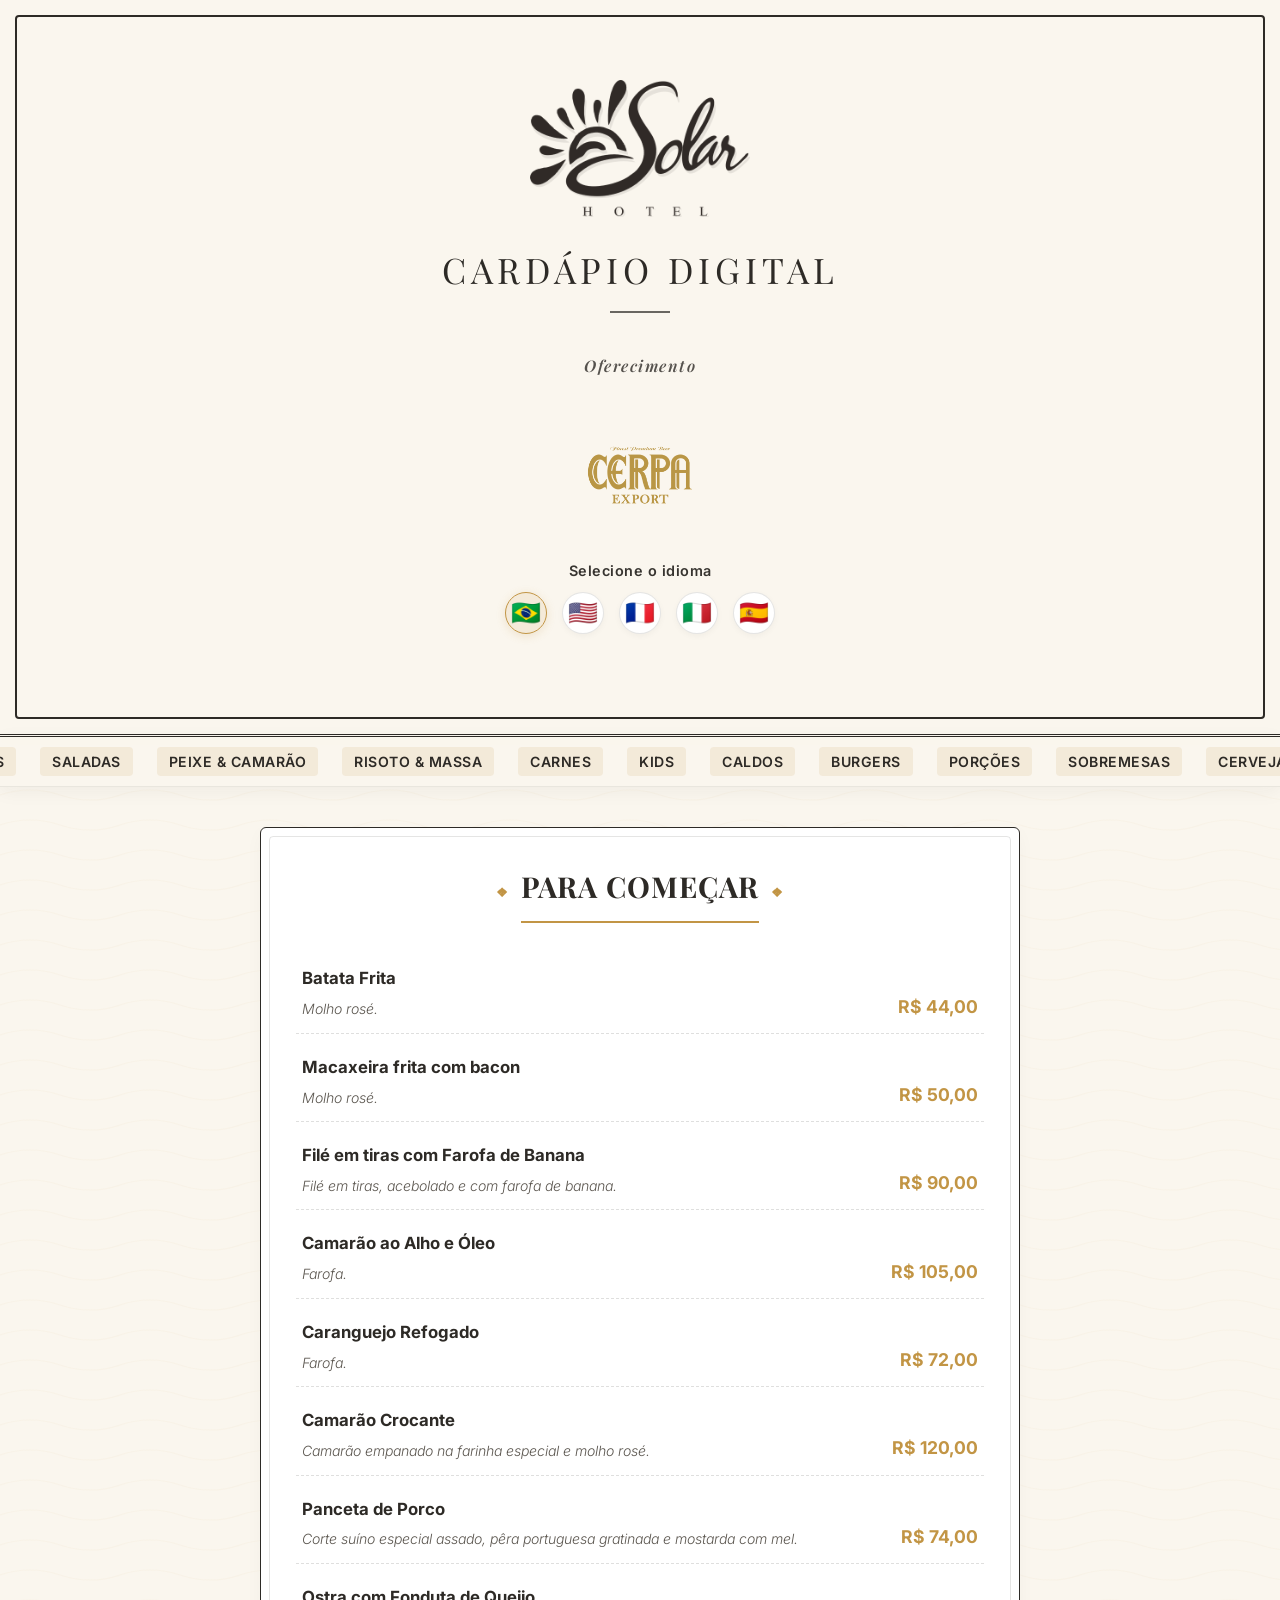
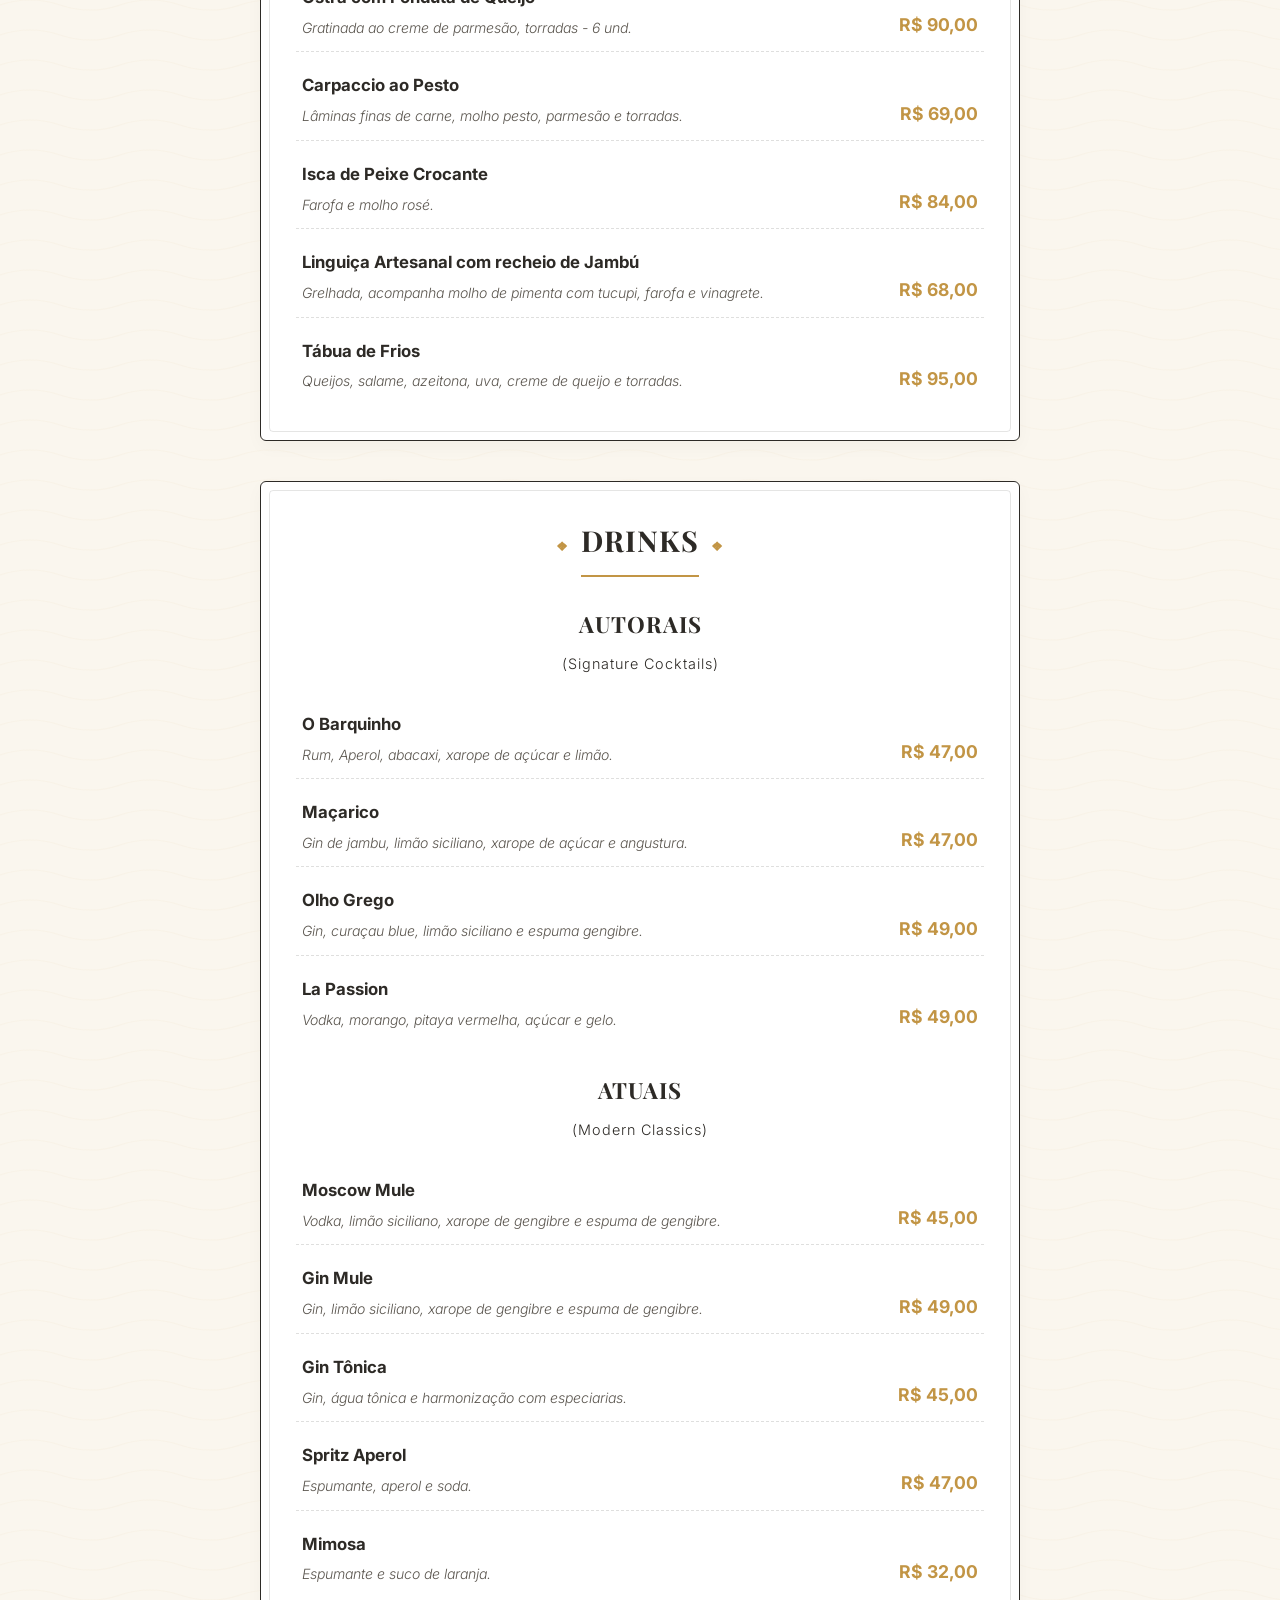
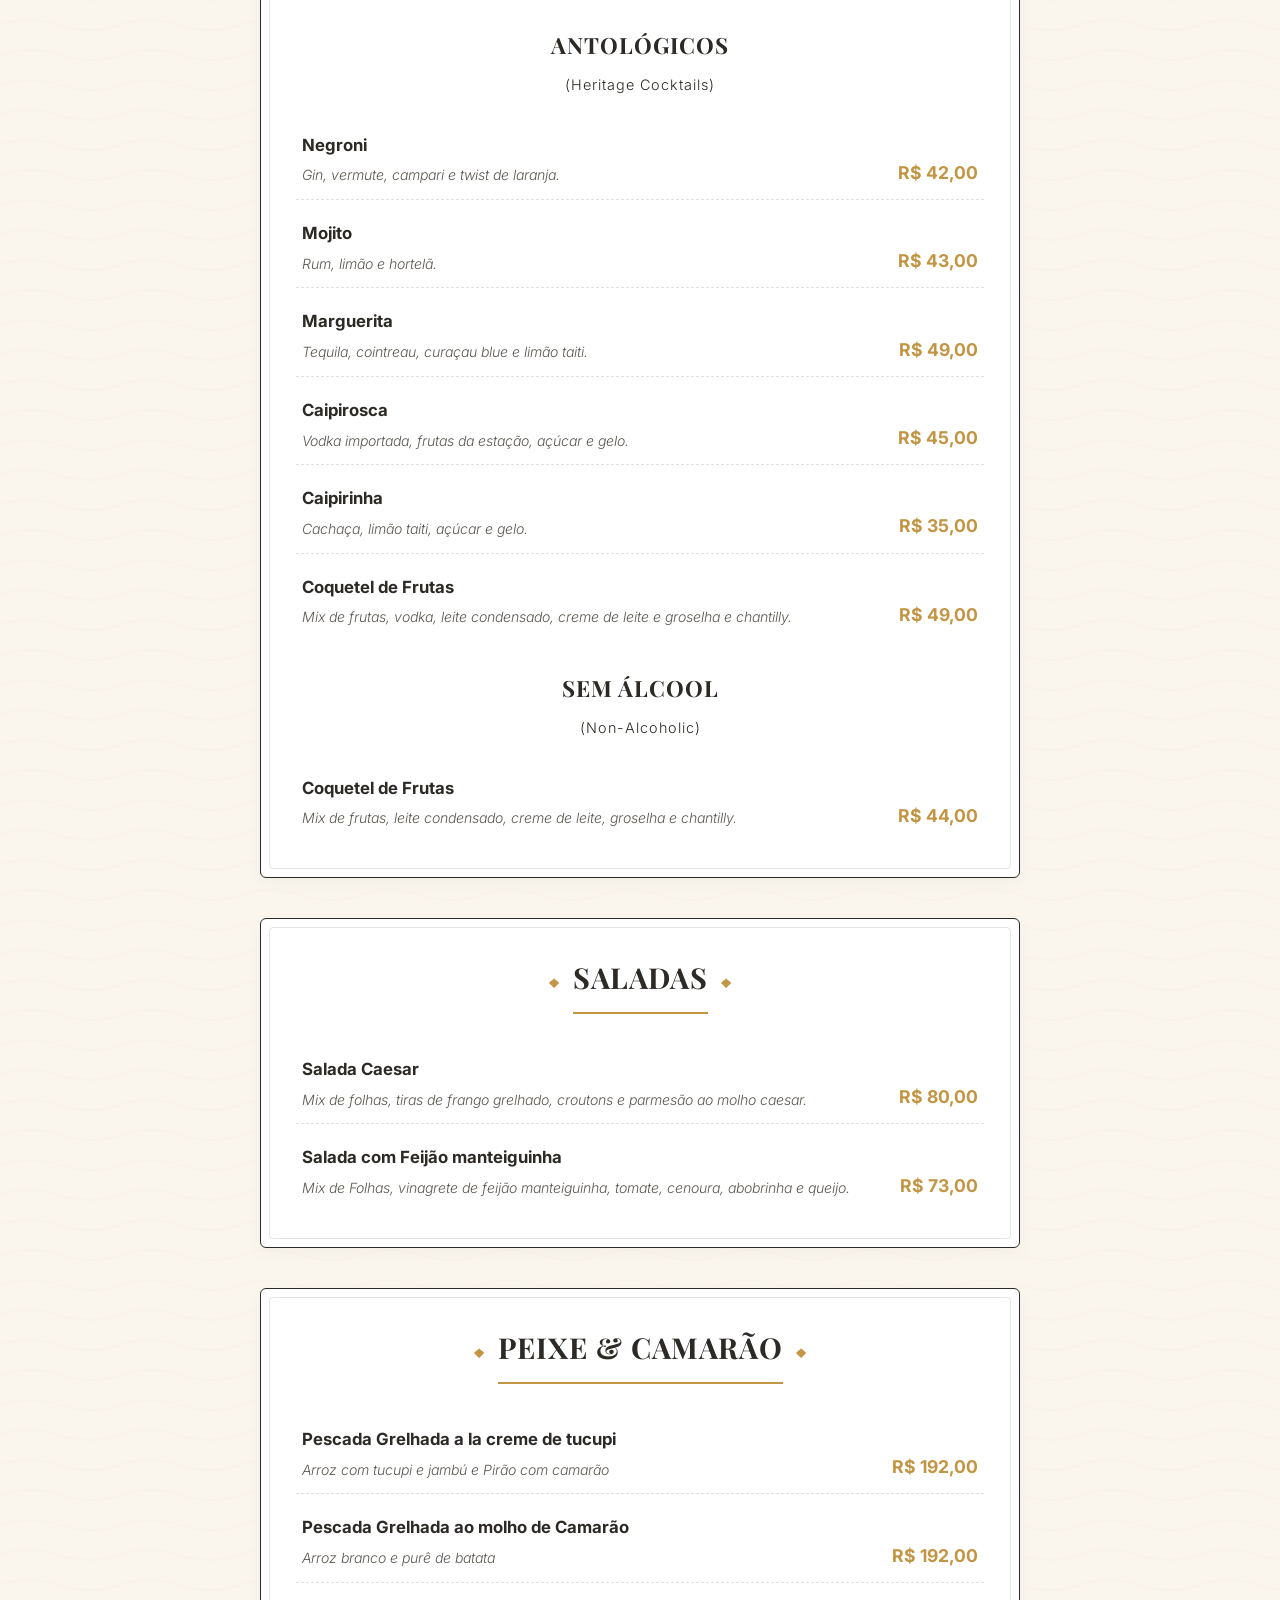
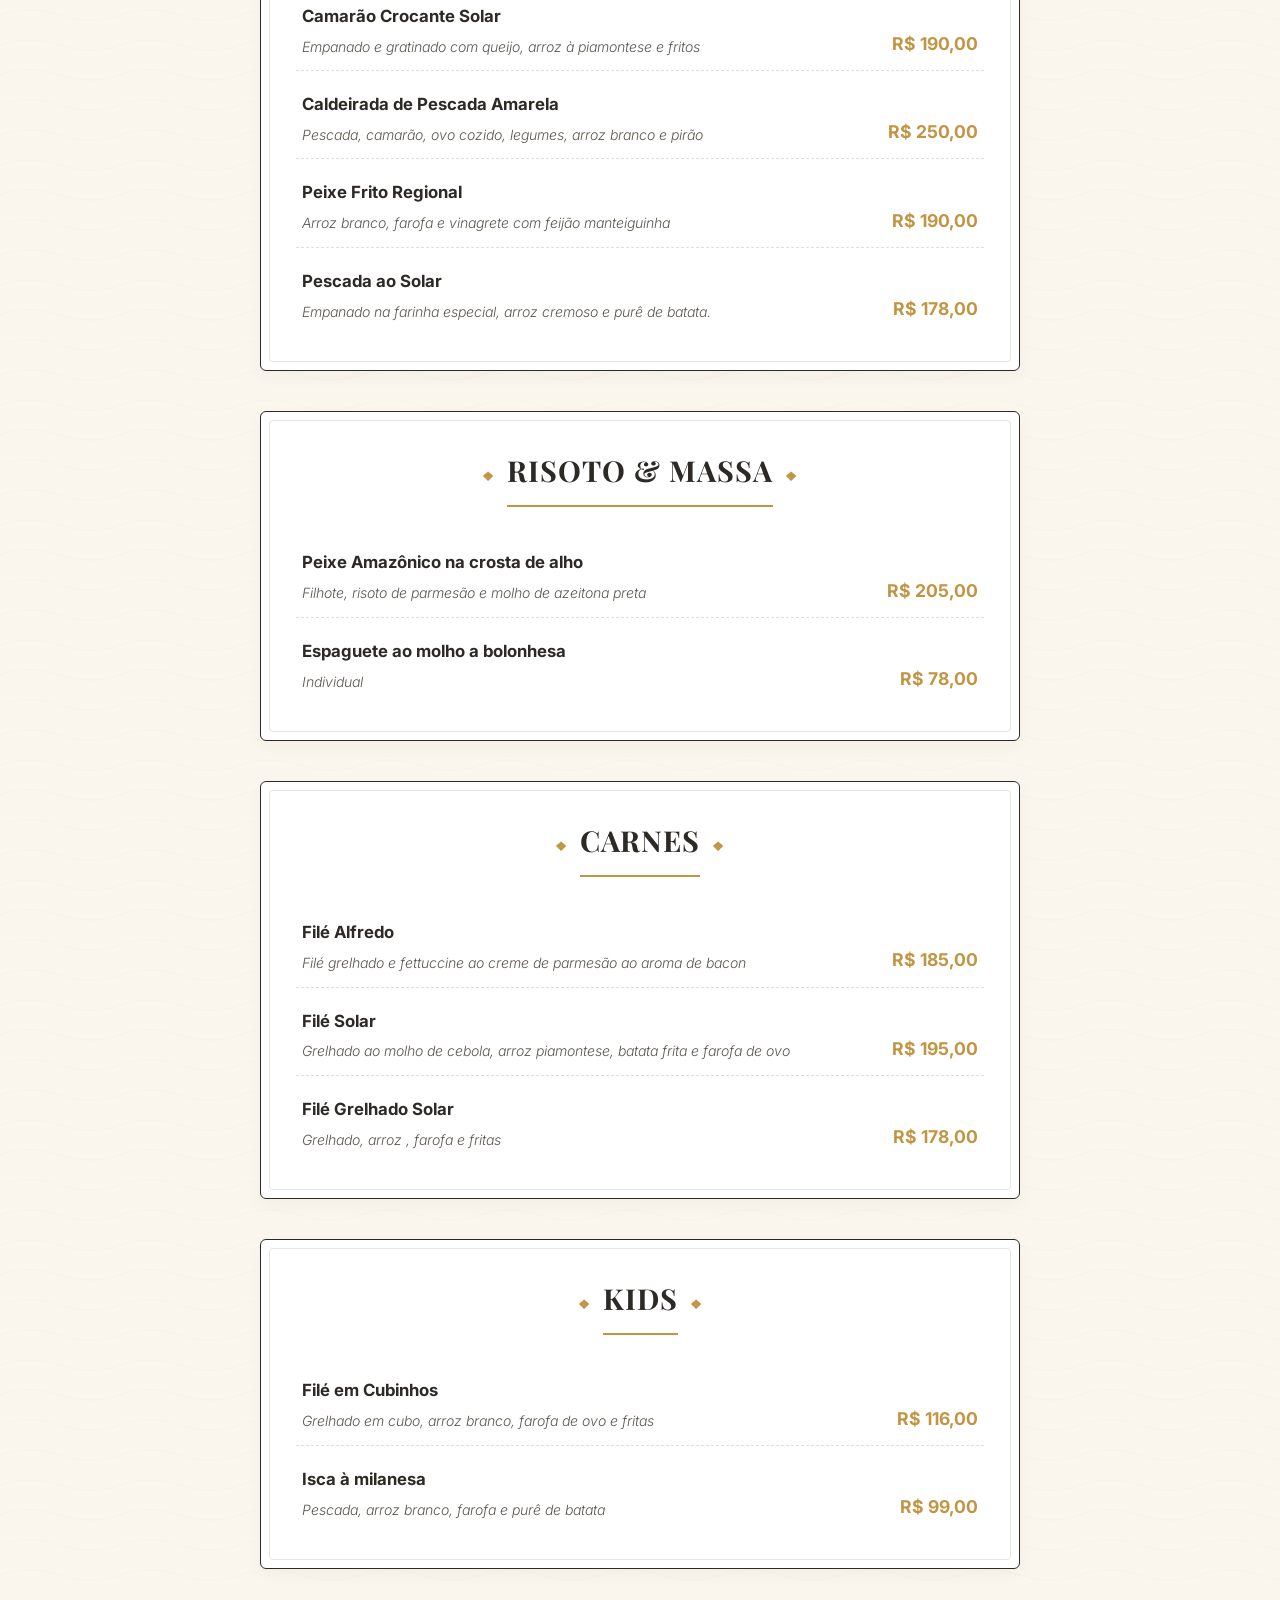
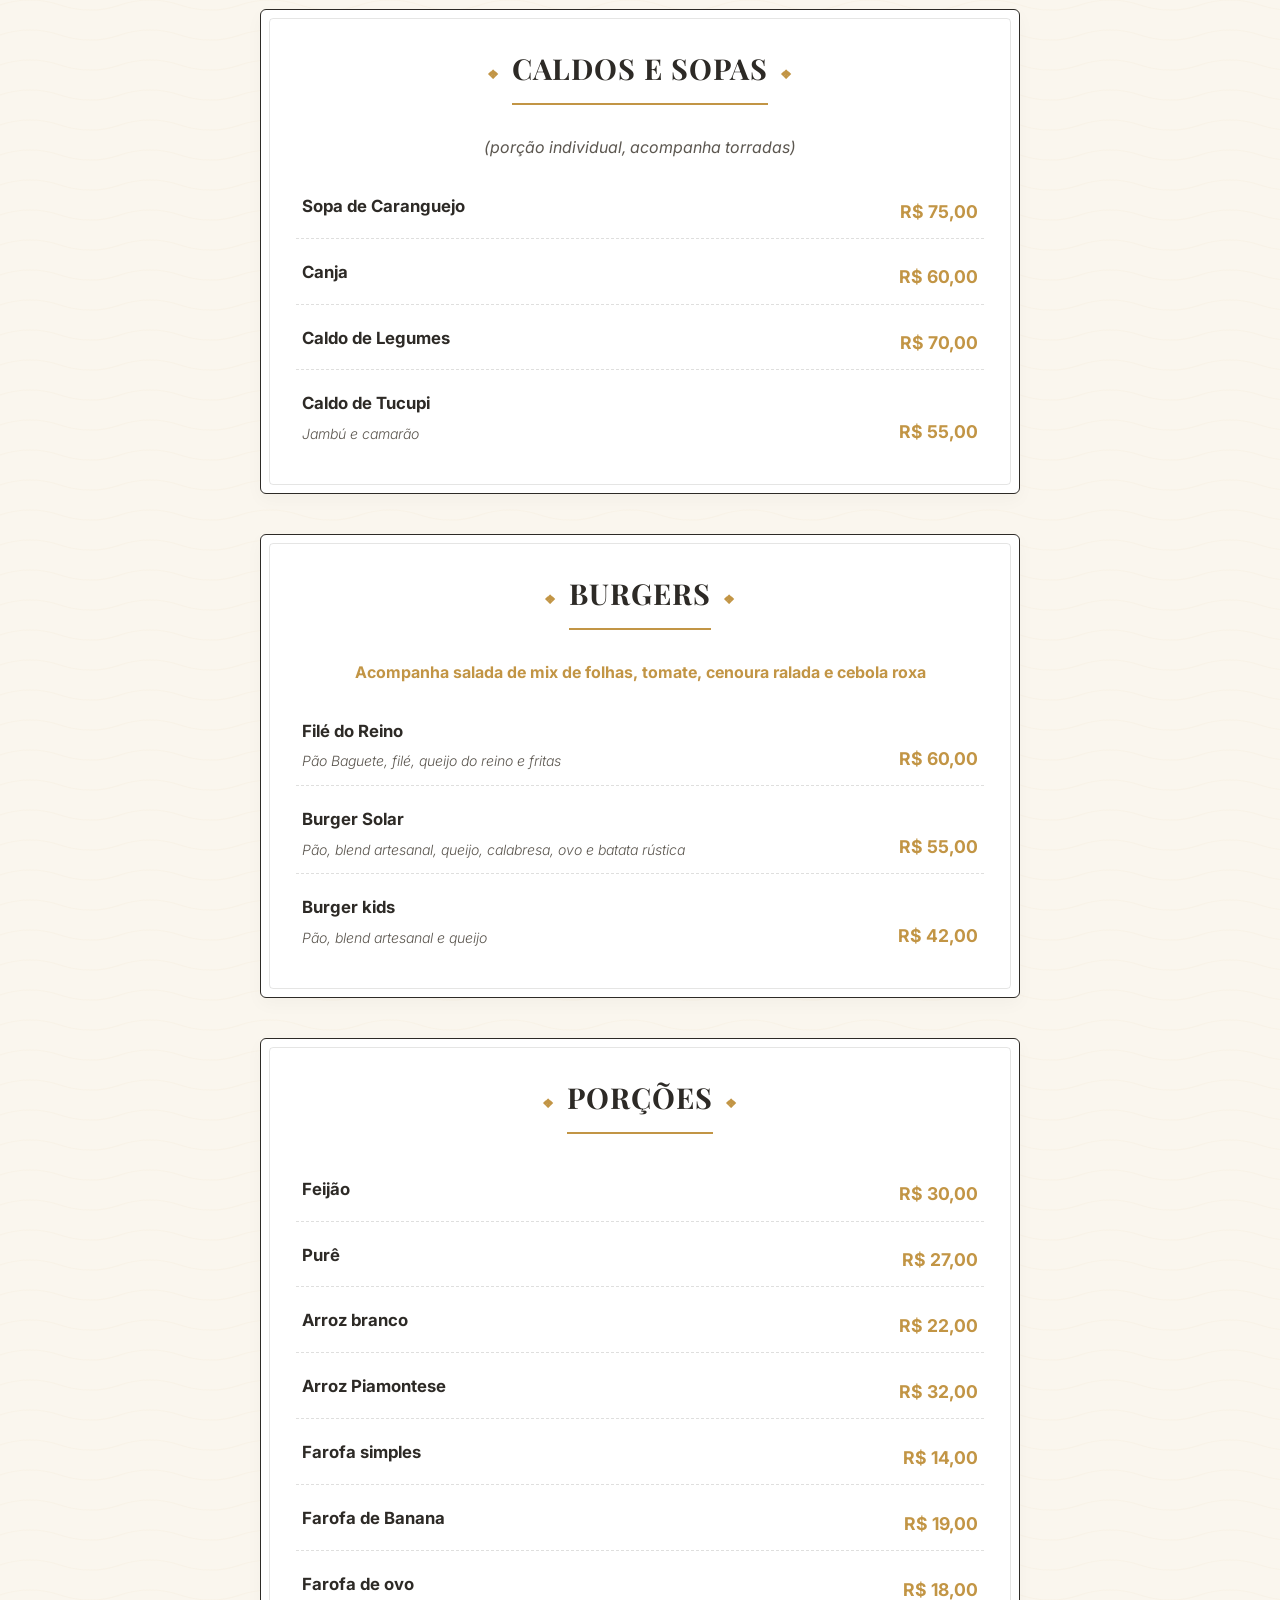
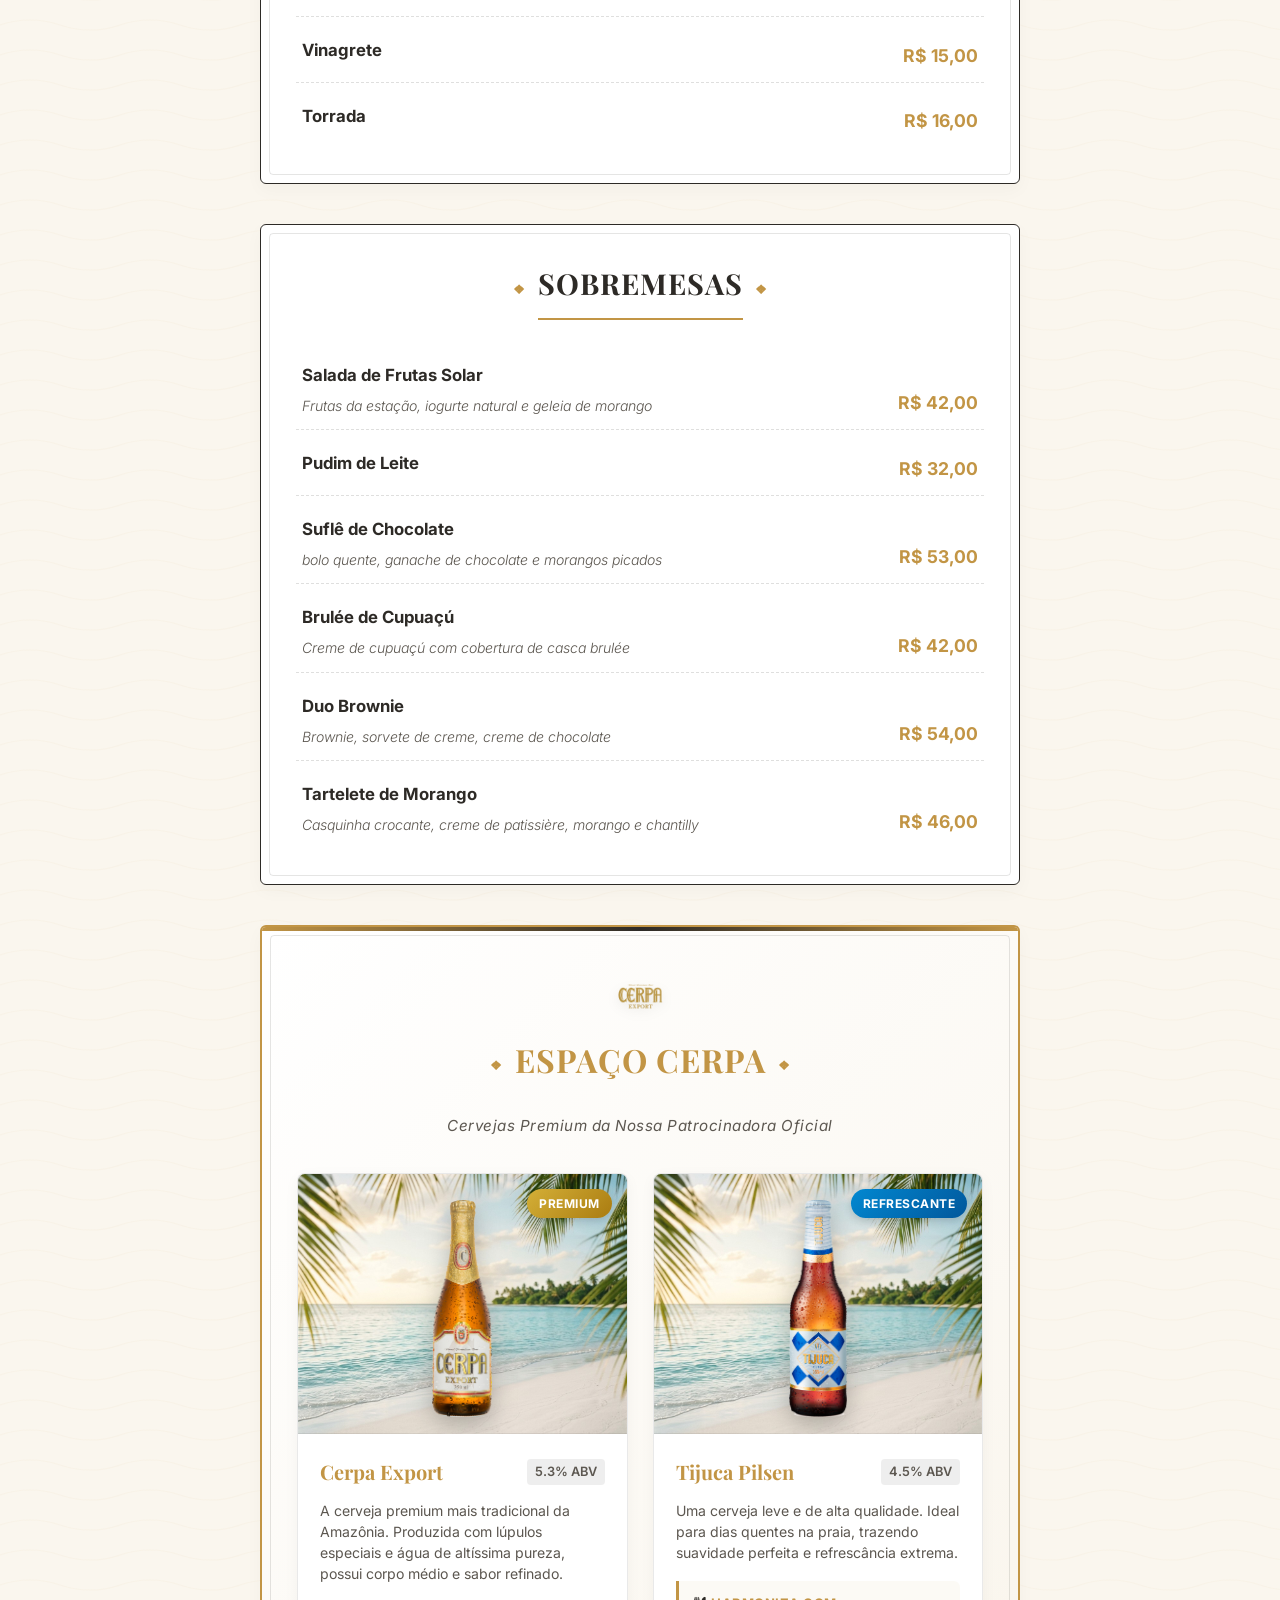
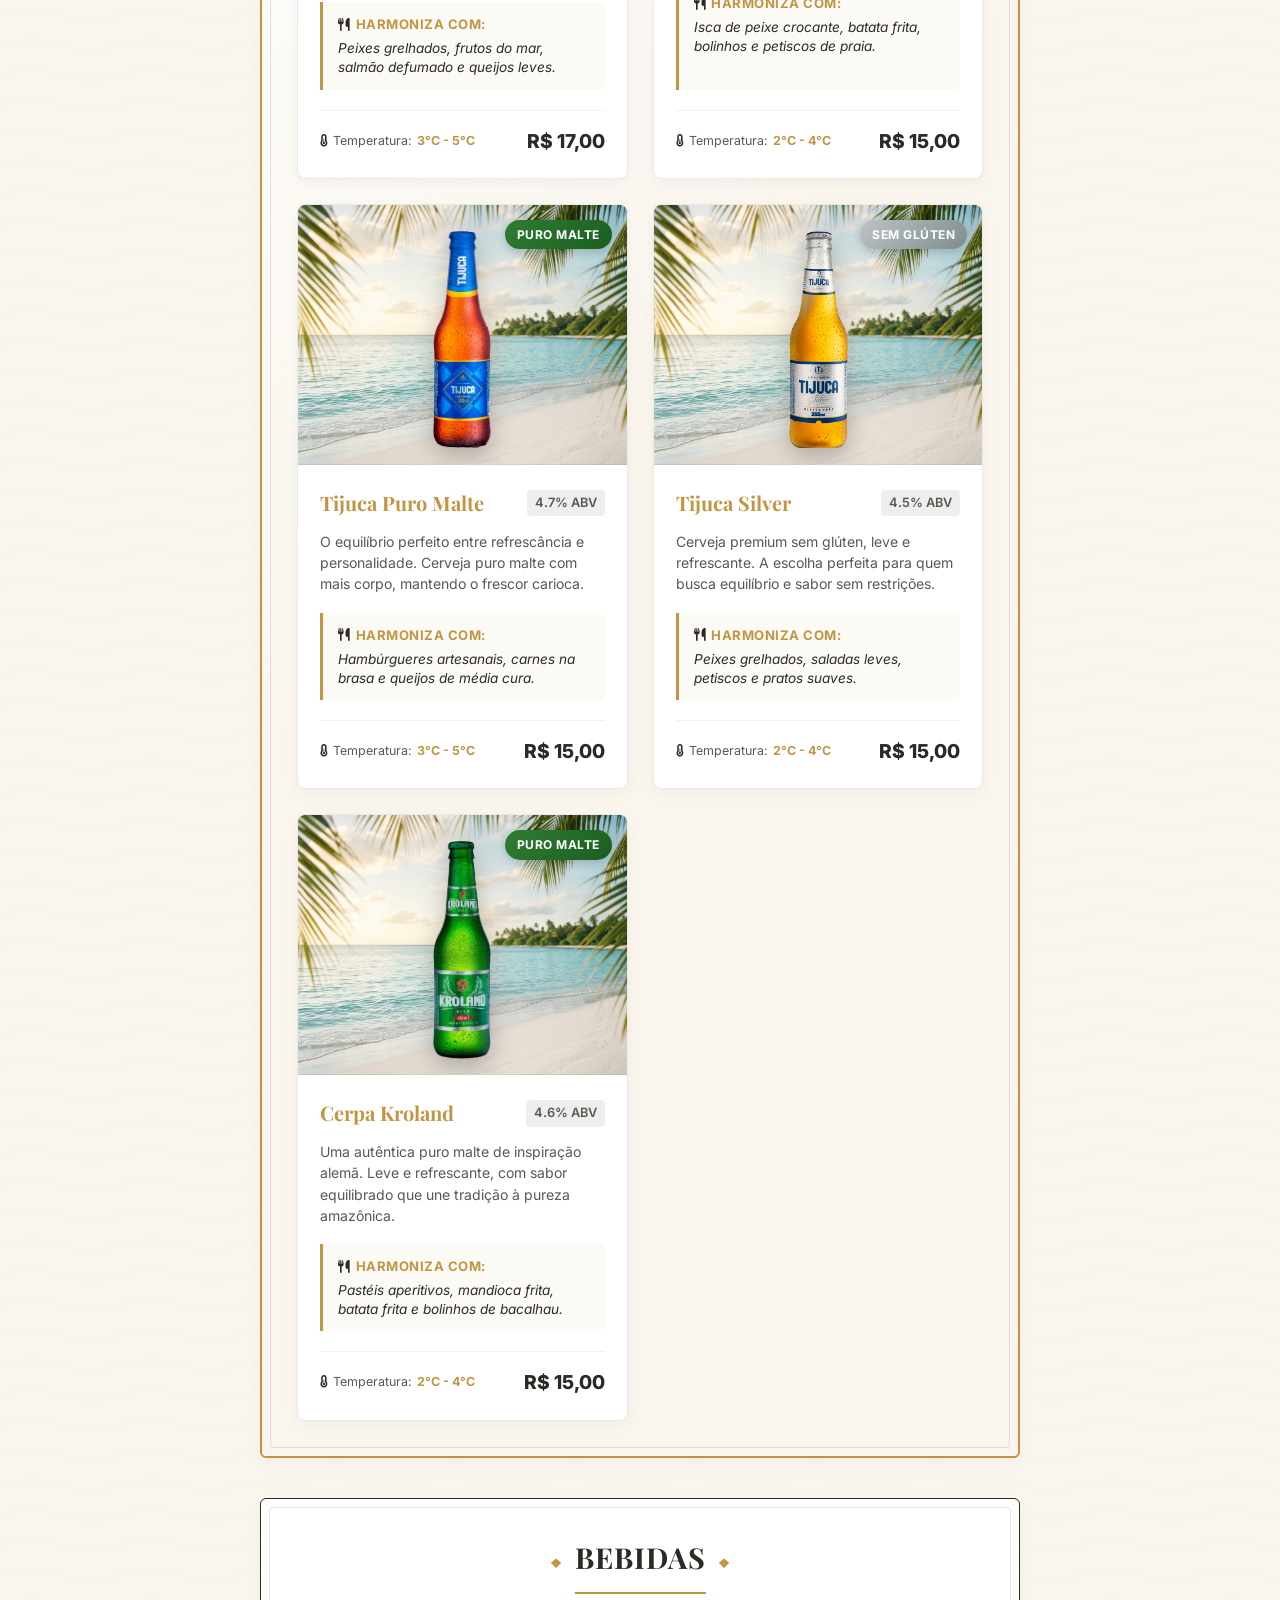
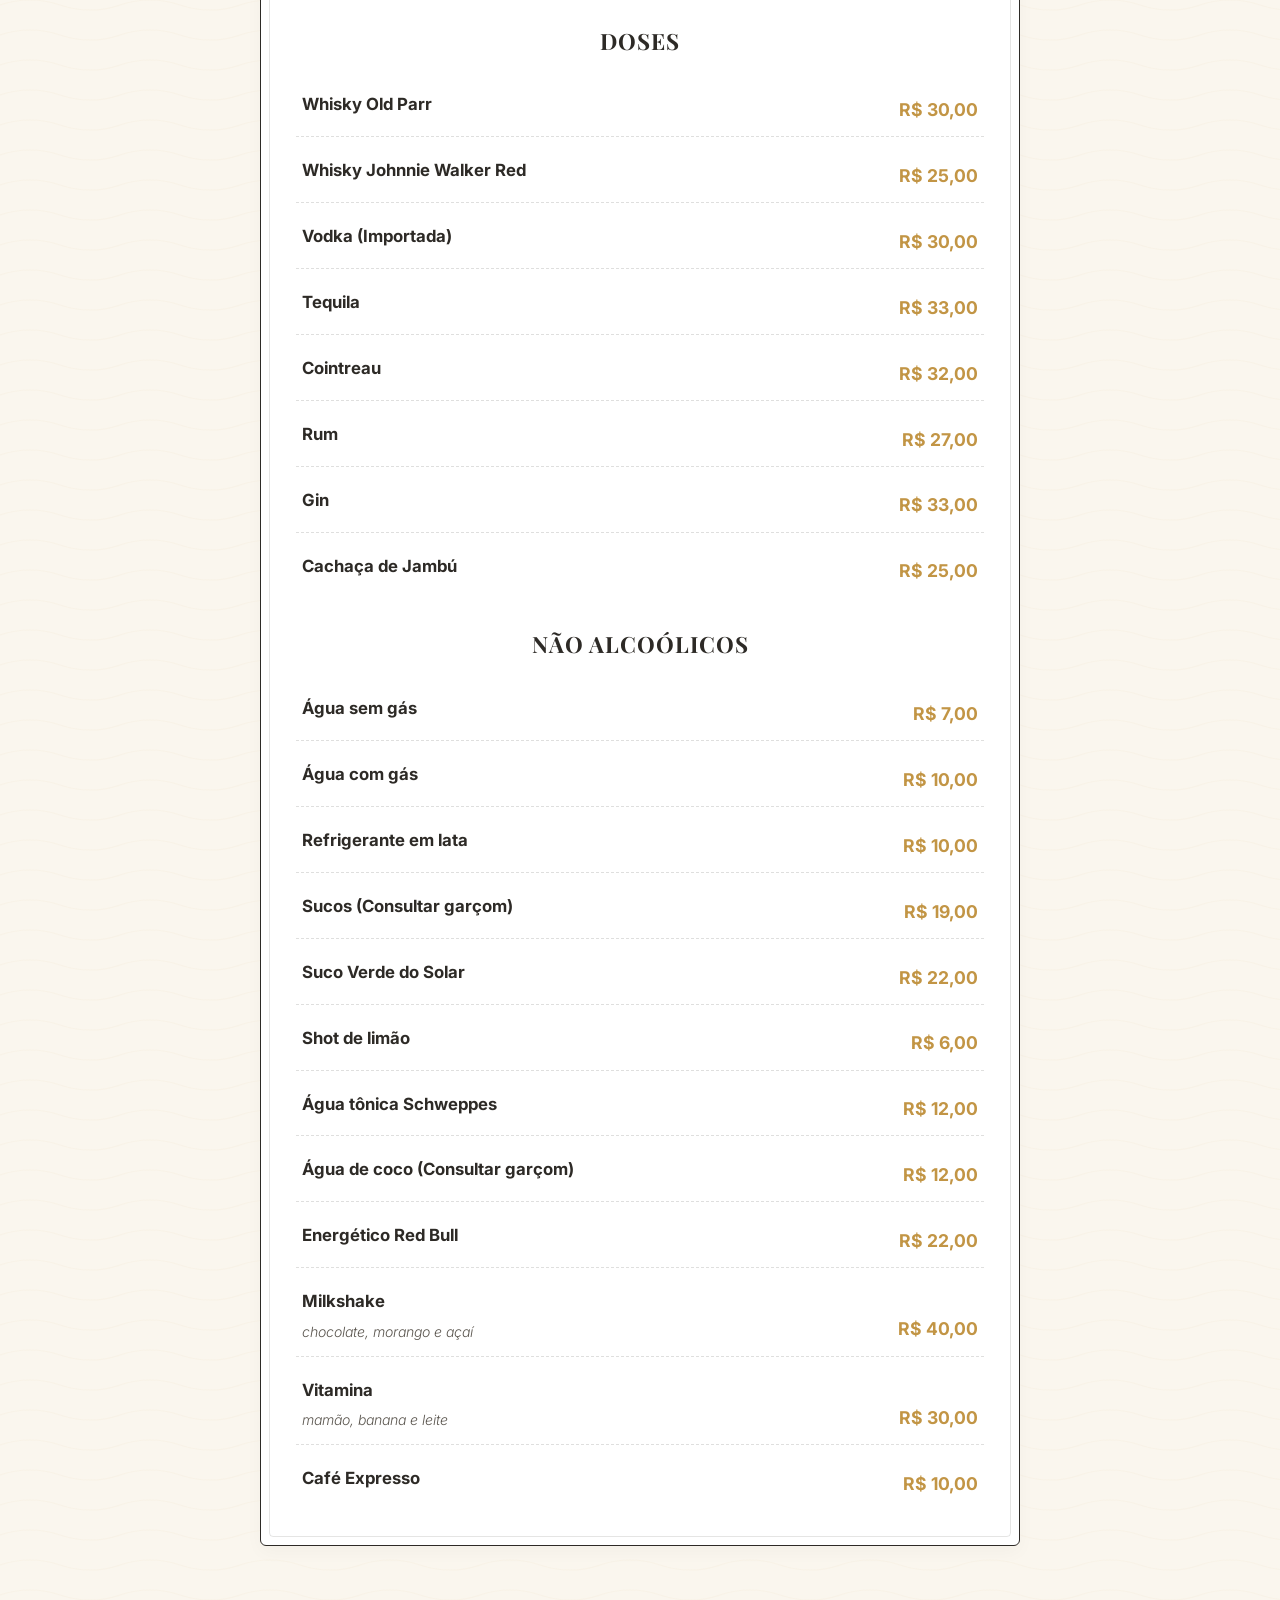
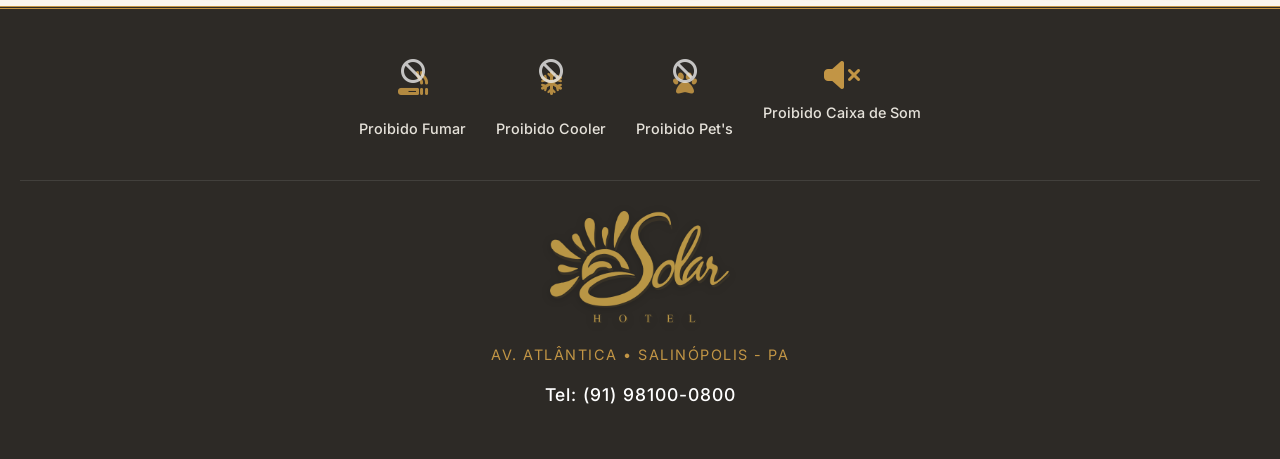
==== commit d2c175a8: "Atualização de preços do cardápio Co-Authored-By: Claude Opus 4.6 <noreply@anthropic.com>" ====
--- a/index.html
+++ b/index.html
@@ -101,7 +101,7 @@
                         <h3 data-i18n="item_camarao_alho_oleo_title">Camarão ao alho e óleo</h3>
                         <p class="description" data-i18n="item_camarao_alho_oleo_desc">Farofa.</p>
                     </div>
-                    <span class="price">R$ 95,00</span>
+                    <span class="price">R$ 105,00</span>
                 </div>
                 <div class="menu-item">
                     <div class="item-info">
@@ -116,7 +116,7 @@
                         <p class="description" data-i18n="item_camarao_crocante_desc">Camarão empanado na farinha
                             especial e molho rosé.</p>
                     </div>
-                    <span class="price">R$ 98,00</span>
+                    <span class="price">R$ 120,00</span>
                 </div>
                 <div class="menu-item">
                     <div class="item-info">
@@ -141,7 +141,7 @@
                         <p class="description" data-i18n="item_carpaccio_pesto_desc">Lâminas finas de carne, molho
                             pesto, parmesão e torradas.</p>
                     </div>
-                    <span class="price">R$ 62,00</span>
+                    <span class="price">R$ 69,00</span>
                 </div>
                 <div class="menu-item">
                     <div class="item-info">
@@ -164,7 +164,7 @@
                         <p class="description" data-i18n="item_tabua_frios_desc">Queijos, salame, azeitona, uva, creme
                             de queijo e torradas.</p>
                     </div>
-                    <span class="price">R$ 80,00</span>
+                    <span class="price">R$ 95,00</span>
                 </div>
             </div>
 
@@ -189,7 +189,7 @@
                         <p class="description" data-i18n="item_o_barquinho_desc">Rum, Aperol, abacaxi, xarope de açúcar
                             e limão.</p>
                     </div>
-                    <span class="price">R$ 38,00</span>
+                    <span class="price">R$ 47,00</span>
                 </div>
                 <div class="menu-item">
                     <div class="item-info">
@@ -197,7 +197,7 @@
                         <p class="description" data-i18n="item_macarico_desc">Gin de jambu, limão siciliano, xarope de
                             açúcar e angustura.</p>
                     </div>
-                    <span class="price">R$ 37,00</span>
+                    <span class="price">R$ 47,00</span>
                 </div>
 
 
@@ -208,7 +208,7 @@
                         <p class="description" data-i18n="item_olho_grego_desc">Gin, curaçau blue, limão siciliano e
                             espuma gengibre.</p>
                     </div>
-                    <span class="price">R$ 37,00</span>
+                    <span class="price">R$ 49,00</span>
                 </div>
                 <div class="menu-item">
                     <div class="item-info">
@@ -216,7 +216,7 @@
                         <p class="description" data-i18n="item_la_passion_desc">Vodka, morango, pitaya vermelha, açúcar
                             e gelo.</p>
                     </div>
-                    <span class="price">R$ 37,00</span>
+                    <span class="price">R$ 49,00</span>
                 </div>
             </div>
 
@@ -233,7 +233,7 @@
                         <p class="description" data-i18n="item_moscow_mule_desc">Vodka, limão siciliano, xarope de
                             gengibre e espuma de gengibre.</p>
                     </div>
-                    <span class="price">R$ 35,00</span>
+                    <span class="price">R$ 45,00</span>
                 </div>
                 <div class="menu-item">
                     <div class="item-info">
@@ -241,7 +241,7 @@
                         <p class="description" data-i18n="item_gin_mule_desc">Gin, limão siciliano, xarope de gengibre e
                             espuma de gengibre.</p>
                     </div>
-                    <span class="price">R$ 35,00</span>
+                    <span class="price">R$ 49,00</span>
                 </div>
                 <div class="menu-item">
                     <div class="item-info">
@@ -249,21 +249,21 @@
                         <p class="description" data-i18n="item_gin_tonica_desc">Gin, água tônica e harmonização com
                             especiarias.</p>
                     </div>
-                    <span class="price">R$ 36,00</span>
+                    <span class="price">R$ 45,00</span>
                 </div>
                 <div class="menu-item">
                     <div class="item-info">
                         <h3 data-i18n="item_spritz_aperol_title">Spritz Aperol</h3>
                         <p class="description" data-i18n="item_spritz_aperol_desc">Espumante, aperol e soda.</p>
                     </div>
-                    <span class="price">R$ 35,00</span>
+                    <span class="price">R$ 47,00</span>
                 </div>
                 <div class="menu-item">
                     <div class="item-info">
                         <h3 data-i18n="item_mimosa_title">Mimosa</h3>
                         <p class="description" data-i18n="item_mimosa_desc">Espumante e suco de laranja.</p>
                     </div>
-                    <span class="price">R$ 28,00</span>
+                    <span class="price">R$ 32,00</span>
                 </div>
             </div>
 
@@ -280,14 +280,14 @@
                         <p class="description" data-i18n="item_negroni_desc">Gin, vermute, campari e twist de laranja.
                         </p>
                     </div>
-                    <span class="price">R$ 35,00</span>
+                    <span class="price">R$ 42,00</span>
                 </div>
                 <div class="menu-item">
                     <div class="item-info">
                         <h3 data-i18n="item_mojito_title">Mojito</h3>
                         <p class="description" data-i18n="item_mojito_desc">Rum, limão e hortelã.</p>
                     </div>
-                    <span class="price">R$ 30,00</span>
+                    <span class="price">R$ 43,00</span>
                 </div>
                 <div class="menu-item">
                     <div class="item-info">
@@ -295,7 +295,7 @@
                         <p class="description" data-i18n="item_marguerita_desc">Tequila, cointreau, curaçau blue e limão
                             taiti.</p>
                     </div>
-                    <span class="price">R$ 35,00</span>
+                    <span class="price">R$ 49,00</span>
                 </div>
 
 
@@ -307,14 +307,14 @@
                         <p class="description" data-i18n="item_caipirosca_desc">Vodka importada, frutas da estação,
                             açúcar e gelo.</p>
                     </div>
-                    <span class="price">R$ 35,00</span>
+                    <span class="price">R$ 45,00</span>
                 </div>
                 <div class="menu-item">
                     <div class="item-info">
                         <h3 data-i18n="item_caipirinha_title">Caipirinha</h3>
                         <p class="description" data-i18n="item_caipirinha_desc">Cachaça, limão taiti, açúcar e gelo.</p>
                     </div>
-                    <span class="price">R$ 28,00</span>
+                    <span class="price">R$ 35,00</span>
                 </div>
                 <div class="menu-item">
                     <div class="item-info">
@@ -323,7 +323,7 @@
                             condensado, creme de leite e groselha e
                             chantilly.</p>
                     </div>
-                    <span class="price">R$ 35,00</span>
+                    <span class="price">R$ 49,00</span>
                 </div>
             </div>
 
@@ -340,7 +340,7 @@
                             condensado, creme de leite, groselha e chantilly.
                         </p>
                     </div>
-                    <span class="price">R$ 30,00</span>
+                    <span class="price">R$ 44,00</span>
                 </div>
             </div>
         </section>
@@ -356,7 +356,7 @@
                             grelhado, croutons e parmesão ao molho
                             caesar.</p>
                     </div>
-                    <span class="price">R$ 70,00</span>
+                    <span class="price">R$ 80,00</span>
                 </div>
                 <div class="menu-item">
                     <div class="item-info">
@@ -365,7 +365,7 @@
                             de feijão manteiguinha, tomate, cenoura,
                             abobrinha e queijo.</p>
                     </div>
-                    <span class="price">R$ 62,00</span>
+                    <span class="price">R$ 73,00</span>
                 </div>
             </div>
         </section>
@@ -380,14 +380,14 @@
                         <p class="description" data-i18n="item_pescada_tucupi_desc">Arroz com tucupi e jambú e Pirão com
                             camarão</p>
                     </div>
-                    <span class="price">R$ 176,00</span>
+                    <span class="price">R$ 192,00</span>
                 </div>
                 <div class="menu-item">
                     <div class="item-info">
                         <h3 data-i18n="item_pescada_camarao_title">Pescada Grelhada ao molho de Camarão</h3>
                         <p class="description" data-i18n="item_pescada_camarao_desc">Arroz branco e purê de batata</p>
                     </div>
-                    <span class="price">R$ 176,00</span>
+                    <span class="price">R$ 192,00</span>
                 </div>
                 <div class="menu-item">
                     <div class="item-info">
@@ -395,7 +395,7 @@
                         <p class="description" data-i18n="item_camarao_solar_desc">Empanado e gratinado com queijo,
                             arroz à piamontese e fritos</p>
                     </div>
-                    <span class="price">R$ 170,00</span>
+                    <span class="price">R$ 190,00</span>
                 </div>
                 <div class="menu-item">
                     <div class="item-info">
@@ -403,7 +403,7 @@
                         <p class="description" data-i18n="item_caldeirada_pescada_desc">Pescada, camarão, ovo cozido,
                             legumes, arroz branco e pirão</p>
                     </div>
-                    <span class="price">R$ 225,00</span>
+                    <span class="price">R$ 250,00</span>
                 </div>
                 <div class="menu-item">
                     <div class="item-info">
@@ -411,7 +411,7 @@
                         <p class="description" data-i18n="item_peixe_frito_regional_desc">Arroz branco, farofa e
                             vinagrete com feijão manteiguinha</p>
                     </div>
-                    <span class="price">R$ 172,00</span>
+                    <span class="price">R$ 190,00</span>
                 </div>
                 <div class="menu-item">
                     <div class="item-info">
@@ -419,7 +419,7 @@
                         <p class="description" data-i18n="item_pescada_solar_desc">Empanado na farinha especial, arroz
                             cremoso e purê de batata.</p>
                     </div>
-                    <span class="price">R$ 162,00</span>
+                    <span class="price">R$ 178,00</span>
                 </div>
             </div>
         </section>
@@ -434,14 +434,14 @@
                         <p class="description" data-i18n="item_peixe_amazonico_desc">Filhote, risoto de parmesão e molho
                             de azeitona preta</p>
                     </div>
-                    <span class="price">R$ 192,00</span>
+                    <span class="price">R$ 205,00</span>
                 </div>
                 <div class="menu-item">
                     <div class="item-info">
                         <h3 data-i18n="item_espaguete_bolonhesa_title">Espaguete ao molho a bolonhesa</h3>
                         <p class="description" data-i18n="item_espaguete_bolonhesa_desc">Individual</p>
                     </div>
-                    <span class="price">R$ 68,00</span>
+                    <span class="price">R$ 78,00</span>
                 </div>
             </div>
         </section>
@@ -456,7 +456,7 @@
                         <p class="description" data-i18n="item_file_alfredo_desc">Filé grelhado e fettuccine ao creme de
                             parmesão ao aroma de bacon</p>
                     </div>
-                    <span class="price">R$ 168,00</span>
+                    <span class="price">R$ 185,00</span>
                 </div>
                 <div class="menu-item">
                     <div class="item-info">
@@ -465,7 +465,7 @@
                             piamontese, batata frita e farofa de
                             ovo</p>
                     </div>
-                    <span class="price">R$ 175,00</span>
+                    <span class="price">R$ 195,00</span>
                 </div>
                 <div class="menu-item">
                     <div class="item-info">
@@ -473,7 +473,7 @@
                         <p class="description" data-i18n="item_file_grelhado_solar_desc">Grelhado, arroz , farofa e
                             fritas</p>
                     </div>
-                    <span class="price">R$ 160,00</span>
+                    <span class="price">R$ 178,00</span>
                 </div>
             </div>
         </section>
@@ -488,7 +488,7 @@
                         <p class="description" data-i18n="item_file_cubinhos_desc">Grelhado em cubo, arroz branco,
                             farofa de ovo e fritas</p>
                     </div>
-                    <span class="price">R$ 96,00</span>
+                    <span class="price">R$ 116,00</span>
                 </div>
                 <div class="menu-item">
                     <div class="item-info">
@@ -496,7 +496,7 @@
                         <p class="description" data-i18n="item_isca_milanesa_desc">Pescada, arroz branco, farofa e purê
                             de batata</p>
                     </div>
-                    <span class="price">R$ 90,00</span>
+                    <span class="price">R$ 99,00</span>
                 </div>
             </div>
         </section>
@@ -514,26 +514,26 @@
                     <div class="item-info">
                         <h3 data-i18n="item_sopa_caranguejo_title">Sopa de Caranguejo</h3>
                     </div>
-                    <span class="price">R$ 68,00</span>
+                    <span class="price">R$ 75,00</span>
                 </div>
                 <div class="menu-item">
                     <div class="item-info">
                         <h3 data-i18n="item_canja_title">Canja</h3>
                     </div>
-                    <span class="price">R$ 54,00</span>
-                </div>
-                <div class="menu-item">
-                    <div class="item-info">
-                        <h3 data-i18n="item_caldo_legumes_title">Caldo de Legumes</h3>
-                    </div>
-                    <span class="price">R$ 50,00</span>
+                    <span class="price">R$ 60,00</span>
+                </div>
+                <div class="menu-item">
+                    <div class="item-info">
+                        <h3 data-i18n="item_caldo_legumes_title">Caldo de Legumes com carne</h3>
+                    </div>
+                    <span class="price">R$ 70,00</span>
                 </div>
                 <div class="menu-item">
                     <div class="item-info">
                         <h3 data-i18n="item_caldo_tucupi_title">Caldo de Tucupi</h3>
                         <p class="description" data-i18n="item_caldo_tucupi_desc">Jambú e camarão</p>
                     </div>
-                    <span class="price">R$ 42,00</span>
+                    <span class="price">R$ 55,00</span>
                 </div>
             </div>
         </section>
@@ -553,7 +553,7 @@
                         <p class="description" data-i18n="item_file_do_reino_desc">Pão Baguete, filé, queijo do reino e
                             fritas</p>
                     </div>
-                    <span class="price">R$ 55,00</span>
+                    <span class="price">R$ 60,00</span>
                 </div>
                 <div class="menu-item">
                     <div class="item-info">
@@ -561,14 +561,14 @@
                         <p class="description" data-i18n="item_burger_solar_desc">Pão, blend artesanal, queijo,
                             calabresa, ovo e batata rústica</p>
                     </div>
-                    <span class="price">R$ 50,00</span>
+                    <span class="price">R$ 55,00</span>
                 </div>
                 <div class="menu-item">
                     <div class="item-info">
                         <h3 data-i18n="item_burger_kids_title">Burger kids</h3>
                         <p class="description" data-i18n="item_burger_kids_desc">Pão, blend artesanal e queijo</p>
                     </div>
-                    <span class="price">R$ 38,00</span>
+                    <span class="price">R$ 42,00</span>
                 </div>
             </div>
         </section>
@@ -583,55 +583,55 @@
                     <div class="item-info">
                         <h3 data-i18n="item_feijao_title">Feijão</h3>
                     </div>
-                    <span class="price">R$ 25,00</span>
+                    <span class="price">R$ 30,00</span>
                 </div>
                 <div class="menu-item">
                     <div class="item-info">
                         <h3 data-i18n="item_pure_title">Purê</h3>
                     </div>
+                    <span class="price">R$ 27,00</span>
+                </div>
+                <div class="menu-item">
+                    <div class="item-info">
+                        <h3 data-i18n="item_arroz_branco_title">Arroz branco</h3>
+                    </div>
                     <span class="price">R$ 22,00</span>
                 </div>
                 <div class="menu-item">
                     <div class="item-info">
-                        <h3 data-i18n="item_arroz_branco_title">Arroz branco</h3>
+                        <h3 data-i18n="item_arroz_piamontese_title">Arroz Piamontese</h3>
+                    </div>
+                    <span class="price">R$ 32,00</span>
+                </div>
+                <div class="menu-item">
+                    <div class="item-info">
+                        <h3 data-i18n="item_farofa_simples_title">Farofa simples</h3>
+                    </div>
+                    <span class="price">R$ 14,00</span>
+                </div>
+                <div class="menu-item">
+                    <div class="item-info">
+                        <h3 data-i18n="item_farofa_banana_title">Farofa de Banana</h3>
+                    </div>
+                    <span class="price">R$ 19,00</span>
+                </div>
+                <div class="menu-item">
+                    <div class="item-info">
+                        <h3 data-i18n="item_farofa_ovo_title">Farofa de ovo</h3>
                     </div>
                     <span class="price">R$ 18,00</span>
                 </div>
                 <div class="menu-item">
                     <div class="item-info">
-                        <h3 data-i18n="item_arroz_piamontese_title">Arroz Piamontese</h3>
-                    </div>
-                    <span class="price">R$ 28,00</span>
-                </div>
-                <div class="menu-item">
-                    <div class="item-info">
-                        <h3 data-i18n="item_farofa_simples_title">Farofa simples</h3>
-                    </div>
-                    <span class="price">R$ 12,00</span>
-                </div>
-                <div class="menu-item">
-                    <div class="item-info">
-                        <h3 data-i18n="item_farofa_banana_title">Farofa de Banana</h3>
+                        <h3 data-i18n="item_vinagrete_title">Vinagrete</h3>
+                    </div>
+                    <span class="price">R$ 15,00</span>
+                </div>
+                <div class="menu-item">
+                    <div class="item-info">
+                        <h3 data-i18n="item_torrada_title">Torrada</h3>
                     </div>
                     <span class="price">R$ 16,00</span>
-                </div>
-                <div class="menu-item">
-                    <div class="item-info">
-                        <h3 data-i18n="item_farofa_ovo_title">Farofa de ovo</h3>
-                    </div>
-                    <span class="price">R$ 15,00</span>
-                </div>
-                <div class="menu-item">
-                    <div class="item-info">
-                        <h3 data-i18n="item_vinagrete_title">Vinagrete</h3>
-                    </div>
-                    <span class="price">R$ 12,00</span>
-                </div>
-                <div class="menu-item">
-                    <div class="item-info">
-                        <h3 data-i18n="item_torrada_title">Torrada</h3>
-                    </div>
-                    <span class="price">R$ 15,00</span>
                 </div>
             </div>
         </section>
@@ -646,13 +646,13 @@
                         <p class="description" data-i18n="item_salada_frutas_solar_desc">Frutas da estação, iogurte
                             natural e geleia de morango</p>
                     </div>
-                    <span class="price">R$ 38,00</span>
+                    <span class="price">R$ 42,00</span>
                 </div>
                 <div class="menu-item">
                     <div class="item-info">
                         <h3 data-i18n="item_pudim_leite_title">Pudim de Leite</h3>
                     </div>
-                    <span class="price">R$ 30,00</span>
+                    <span class="price">R$ 32,00</span>
                 </div>
                 <div class="menu-item">
                     <div class="item-info">
@@ -660,7 +660,7 @@
                         <p class="description" data-i18n="item_sufle_chocolate_desc">Creme de cupuaçú com cobertura de
                             casca brulée</p>
                     </div>
-                    <span class="price">R$ 50,00</span>
+                    <span class="price">R$ 53,00</span>
                 </div>
                 <div class="menu-item">
                     <div class="item-info">
@@ -668,7 +668,7 @@
                         <p class="description" data-i18n="item_brulee_cupuacu_desc">Creme de cupuaçú com cobertura de
                             casca brulée</p>
                     </div>
-                    <span class="price">R$ 40,00</span>
+                    <span class="price">R$ 42,00</span>
                 </div>
                 <div class="menu-item">
                     <div class="item-info">
@@ -676,7 +676,7 @@
                         <p class="description" data-i18n="item_duo_brownie_desc">Brownie, sorvete de creme, creme de
                             chocolate</p>
                     </div>
-                    <span class="price">R$ 50,00</span>
+                    <span class="price">R$ 54,00</span>
                 </div>
                 <div class="menu-item">
                     <div class="item-info">
@@ -684,7 +684,7 @@
                         <p class="description" data-i18n="item_tartelete_morango_desc">Casquinha crocante, creme de
                             patissière, morango e chantilly</p>
                     </div>
-                    <span class="price">R$ 44,00</span>
+                    <span class="price">R$ 46,00</span>
                 </div>
             </div>
         </section>
@@ -853,19 +853,19 @@
                     <div class="item-info">
                         <h3 data-i18n="item_whisky_red_title">Whisky Johnnie Walker Red</h3>
                     </div>
-                    <span class="price">R$ 23,00</span>
+                    <span class="price">R$ 25,00</span>
                 </div>
                 <div class="menu-item">
                     <div class="item-info">
                         <h3 data-i18n="item_vodka_importada_title">Vodka (Importada)</h3>
                     </div>
-                    <span class="price">R$ 28,00</span>
+                    <span class="price">R$ 30,00</span>
                 </div>
                 <div class="menu-item">
                     <div class="item-info">
                         <h3 data-i18n="item_tequila_title">Tequila</h3>
                     </div>
-                    <span class="price">R$ 28,00</span>
+                    <span class="price">R$ 33,00</span>
                 </div>
                 <div class="menu-item">
                     <div class="item-info">
@@ -877,19 +877,19 @@
                     <div class="item-info">
                         <h3 data-i18n="item_rum_title">Rum</h3>
                     </div>
+                    <span class="price">R$ 27,00</span>
+                </div>
+                <div class="menu-item">
+                    <div class="item-info">
+                        <h3 data-i18n="item_gin_title">Gin</h3>
+                    </div>
+                    <span class="price">R$ 33,00</span>
+                </div>
+                <div class="menu-item">
+                    <div class="item-info">
+                        <h3 data-i18n="item_cachaca_jambu_title">Cachaça de Jambú</h3>
+                    </div>
                     <span class="price">R$ 25,00</span>
-                </div>
-                <div class="menu-item">
-                    <div class="item-info">
-                        <h3 data-i18n="item_gin_title">Gin</h3>
-                    </div>
-                    <span class="price">R$ 28,00</span>
-                </div>
-                <div class="menu-item">
-                    <div class="item-info">
-                        <h3 data-i18n="item_cachaca_jambu_title">Cachaça de Jambú</h3>
-                    </div>
-                    <span class="price">R$ 22,00</span>
                 </div>
             </div>
 
@@ -913,57 +913,57 @@
                     <div class="item-info">
                         <h3 data-i18n="item_refrigerante_lata_title">Refrigerante em lata</h3>
                     </div>
-                    <span class="price">R$ 9,00</span>
+                    <span class="price">R$ 10,00</span>
                 </div>
                 <div class="menu-item">
                     <div class="item-info">
                         <h3 data-i18n="item_sucos_title">Sucos (Consultar garçom)</h3>
                     </div>
+                    <span class="price">R$ 19,00</span>
+                </div>
+                <div class="menu-item">
+                    <div class="item-info">
+                        <h3 data-i18n="item_shot_verde_solar_title">Suco Verde do Solar</h3>
+                    </div>
+                    <span class="price">R$ 22,00</span>
+                </div>
+                <div class="menu-item">
+                    <div class="item-info">
+                        <h3 data-i18n="item_shot_limao_title">Shot de limão</h3>
+                    </div>
+                    <span class="price">R$ 6,00</span>
+                </div>
+                <div class="menu-item">
+                    <div class="item-info">
+                        <h3 data-i18n="item_agua_tonica_title">Água tônica Schweppes</h3>
+                    </div>
                     <span class="price">R$ 12,00</span>
                 </div>
                 <div class="menu-item">
                     <div class="item-info">
-                        <h3 data-i18n="item_shot_verde_solar_title">Suco Verde do Solar</h3>
-                    </div>
-                    <span class="price">R$ 18,00</span>
-                </div>
-                <div class="menu-item">
-                    <div class="item-info">
-                        <h3 data-i18n="item_shot_limao_title">Shot de limão</h3>
-                    </div>
-                    <span class="price">R$ 6,00</span>
-                </div>
-                <div class="menu-item">
-                    <div class="item-info">
-                        <h3 data-i18n="item_agua_tonica_title">Água tônica Schweppes</h3>
+                        <h3 data-i18n="item_agua_coco_title">Água de coco (Consultar garçom)</h3>
                     </div>
                     <span class="price">R$ 12,00</span>
                 </div>
                 <div class="menu-item">
                     <div class="item-info">
-                        <h3 data-i18n="item_agua_coco_title">Água de coco (Consultar garçom)</h3>
-                    </div>
-                    <span class="price">R$ 12,00</span>
-                </div>
-                <div class="menu-item">
-                    <div class="item-info">
                         <h3 data-i18n="item_energetico_title">Energético Red Bull</h3>
                     </div>
-                    <span class="price">R$ 20,00</span>
+                    <span class="price">R$ 22,00</span>
                 </div>
                 <div class="menu-item">
                     <div class="item-info">
                         <h3 data-i18n="item_milkshake_title">Milkshake</h3>
                         <p class="description" data-i18n="item_milkshake_desc">chocolate, morango e açaí</p>
                     </div>
-                    <span class="price">R$ 32,00</span>
+                    <span class="price">R$ 40,00</span>
                 </div>
                 <div class="menu-item">
                     <div class="item-info">
                         <h3 data-i18n="item_vitamina_title">Vitamina</h3>
                         <p class="description" data-i18n="item_vitamina_desc">mamão, banana e leite</p>
                     </div>
-                    <span class="price">R$ 24,00</span>
+                    <span class="price">R$ 30,00</span>
                 </div>
                 <div class="menu-item">
                     <div class="item-info">
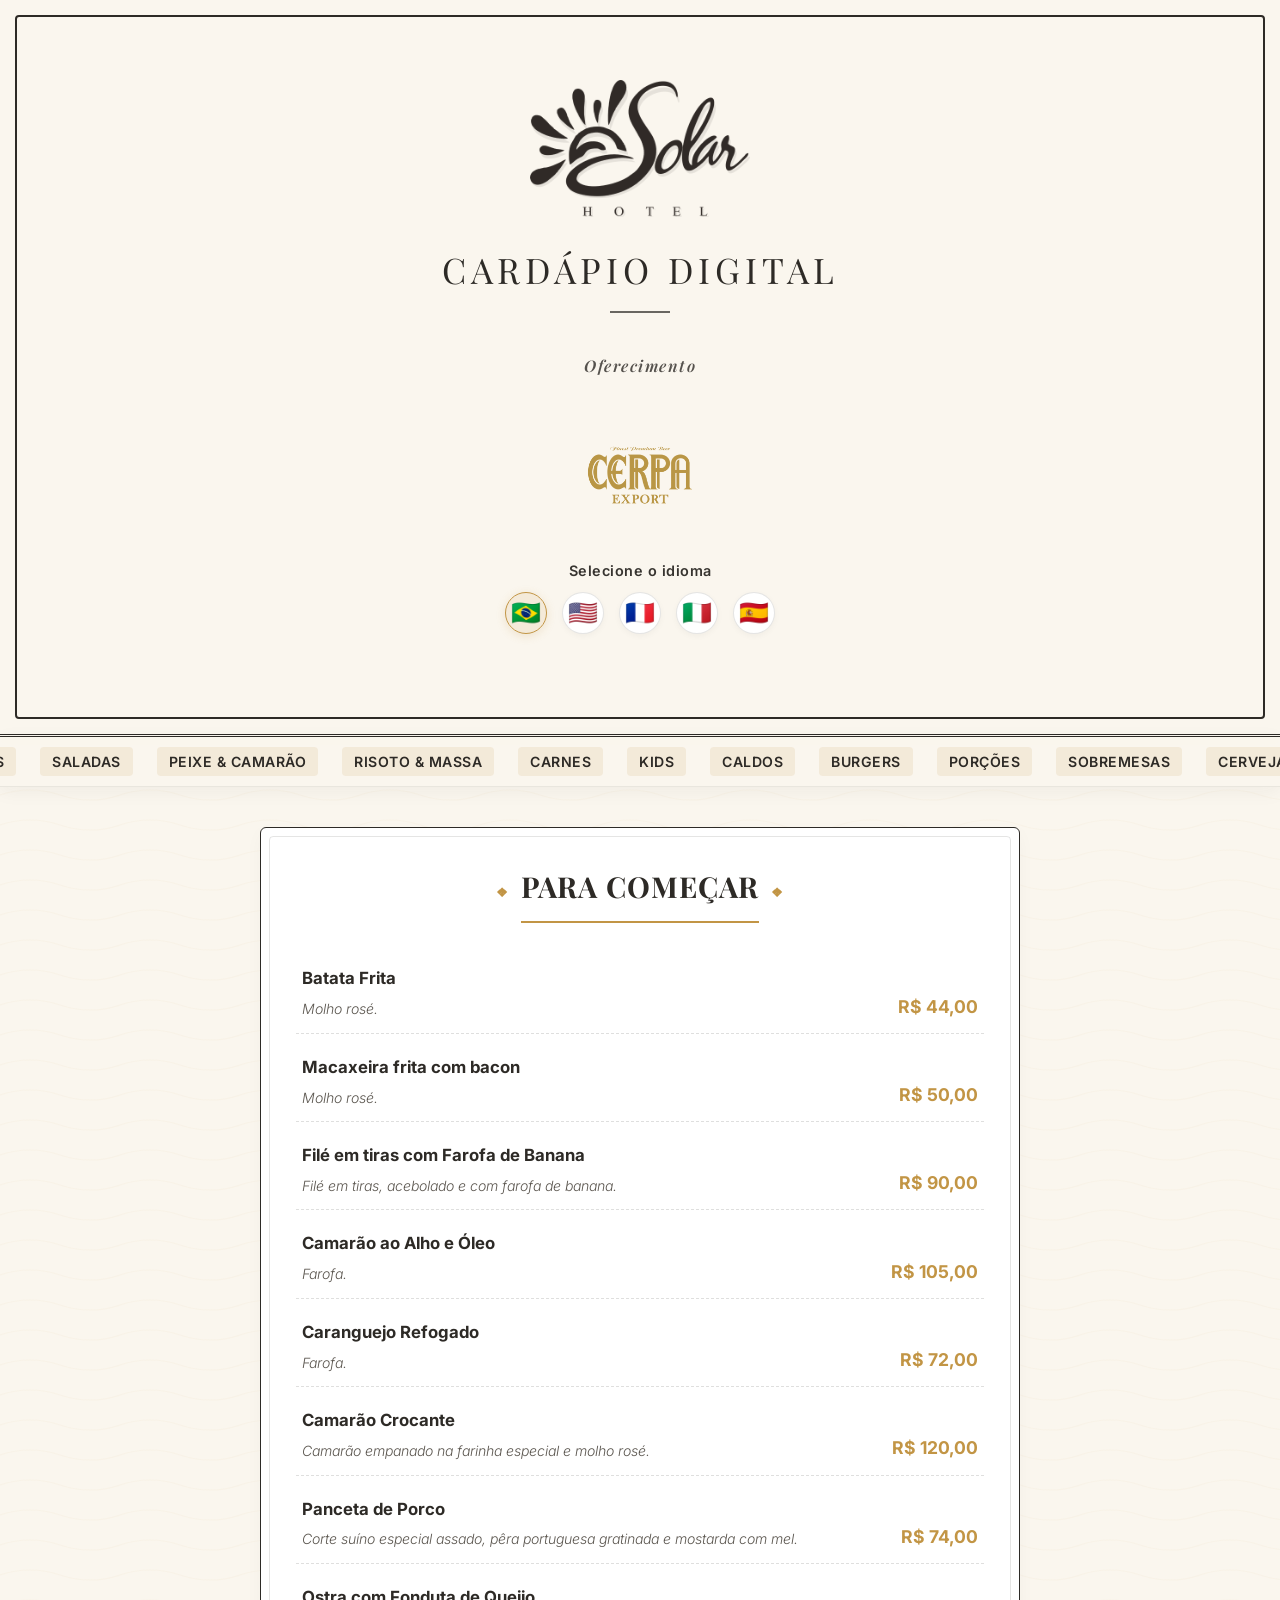
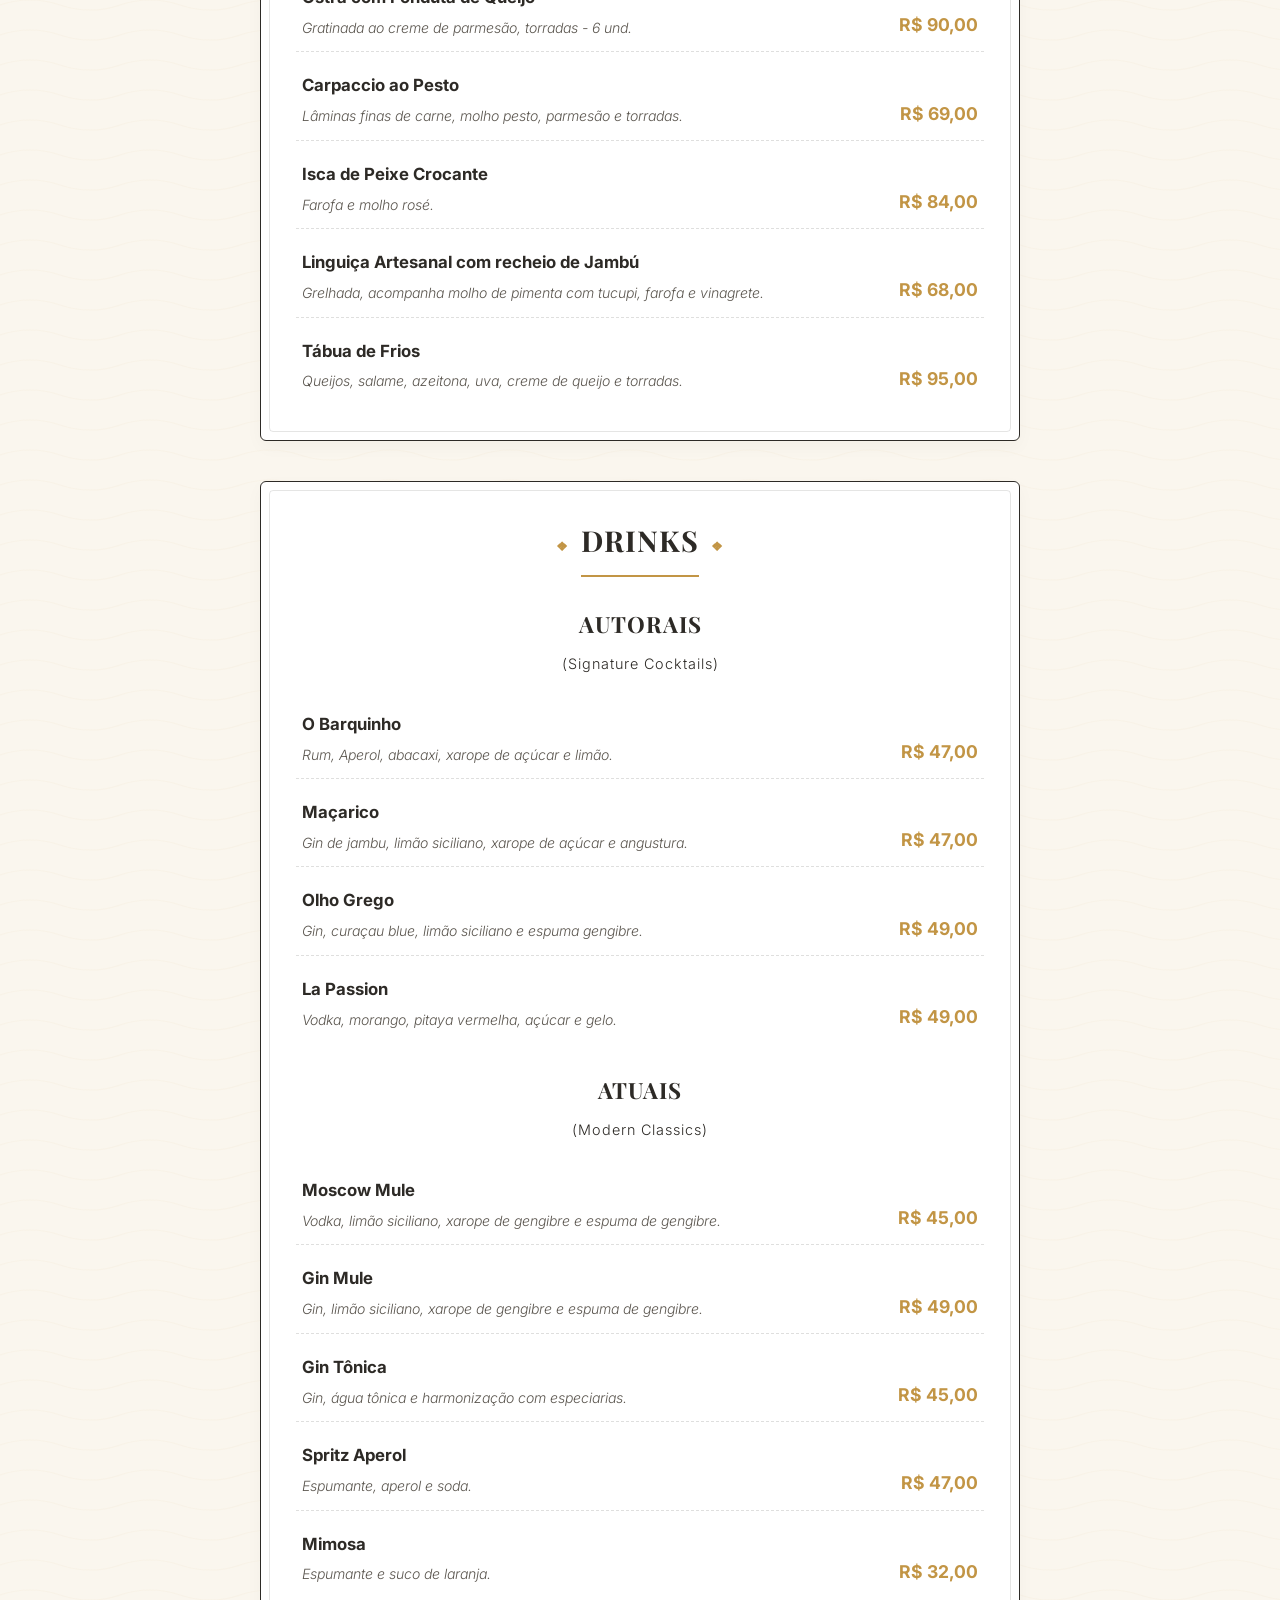
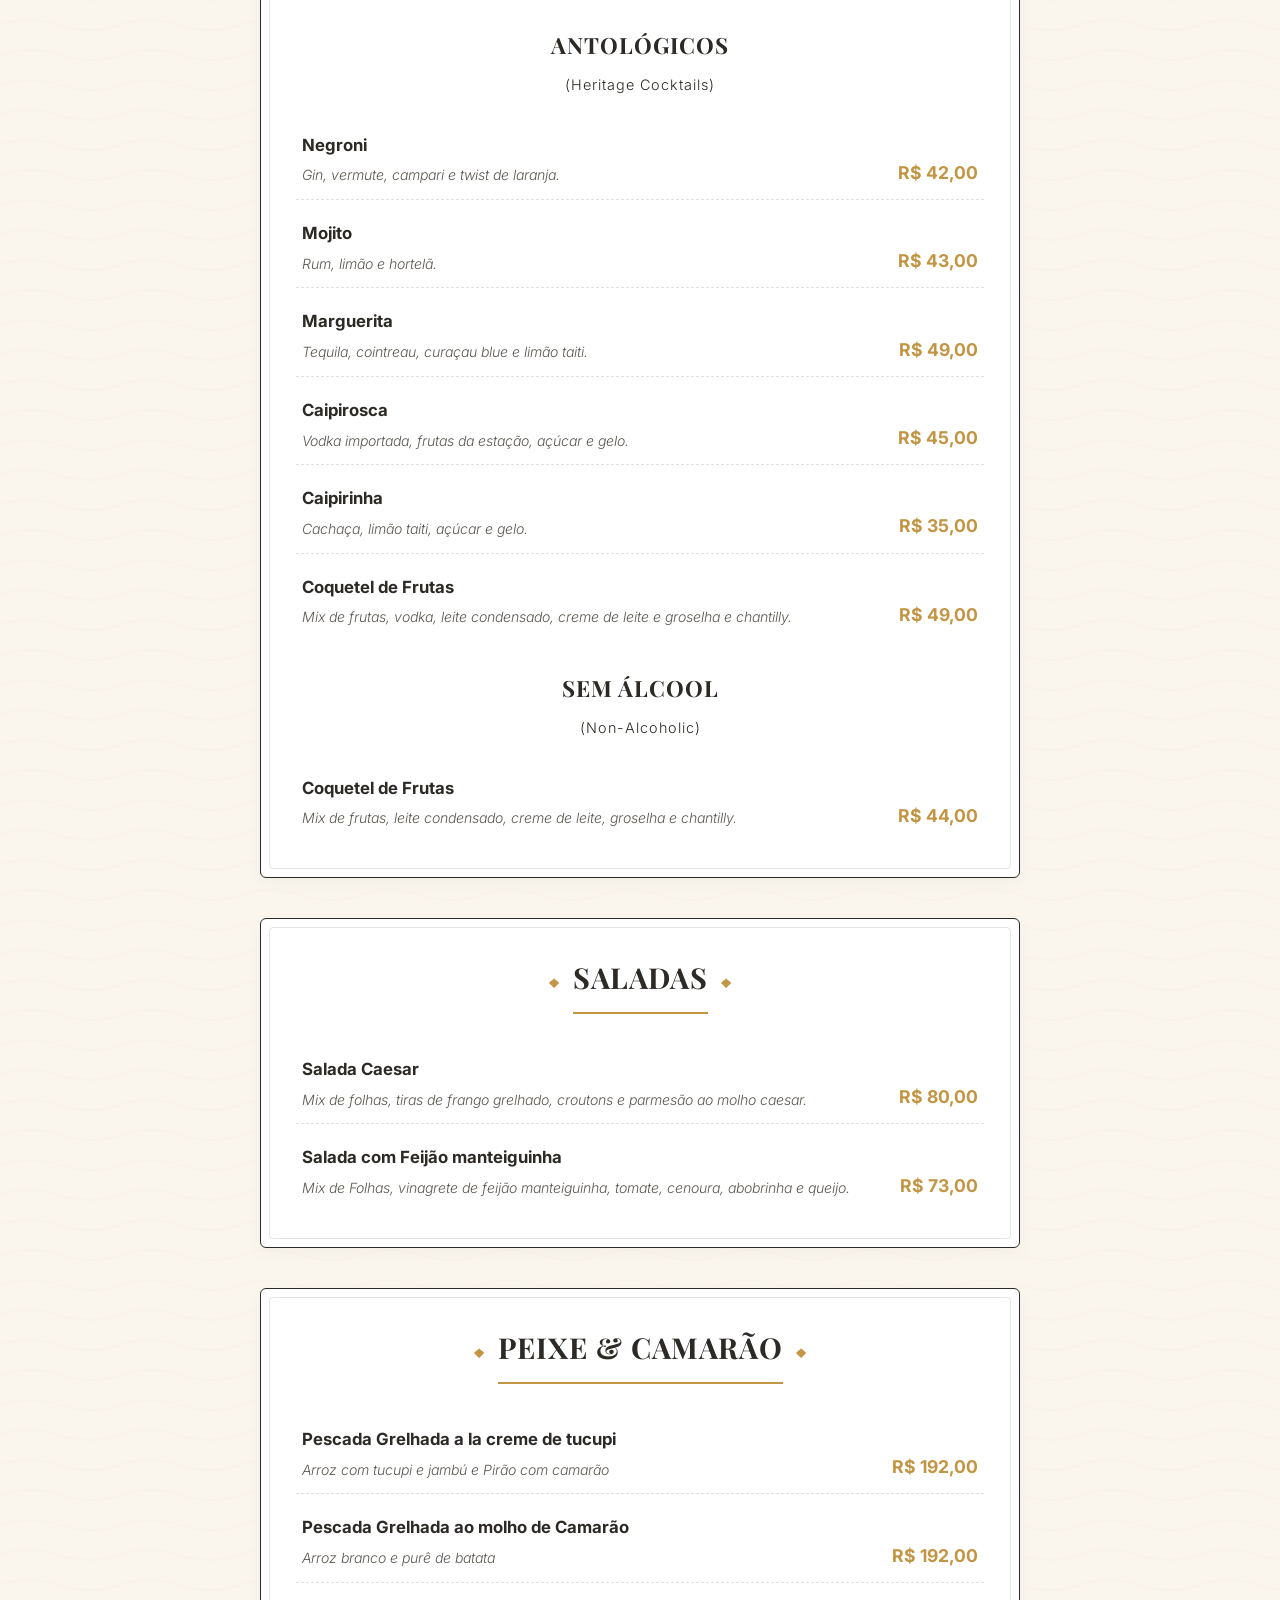
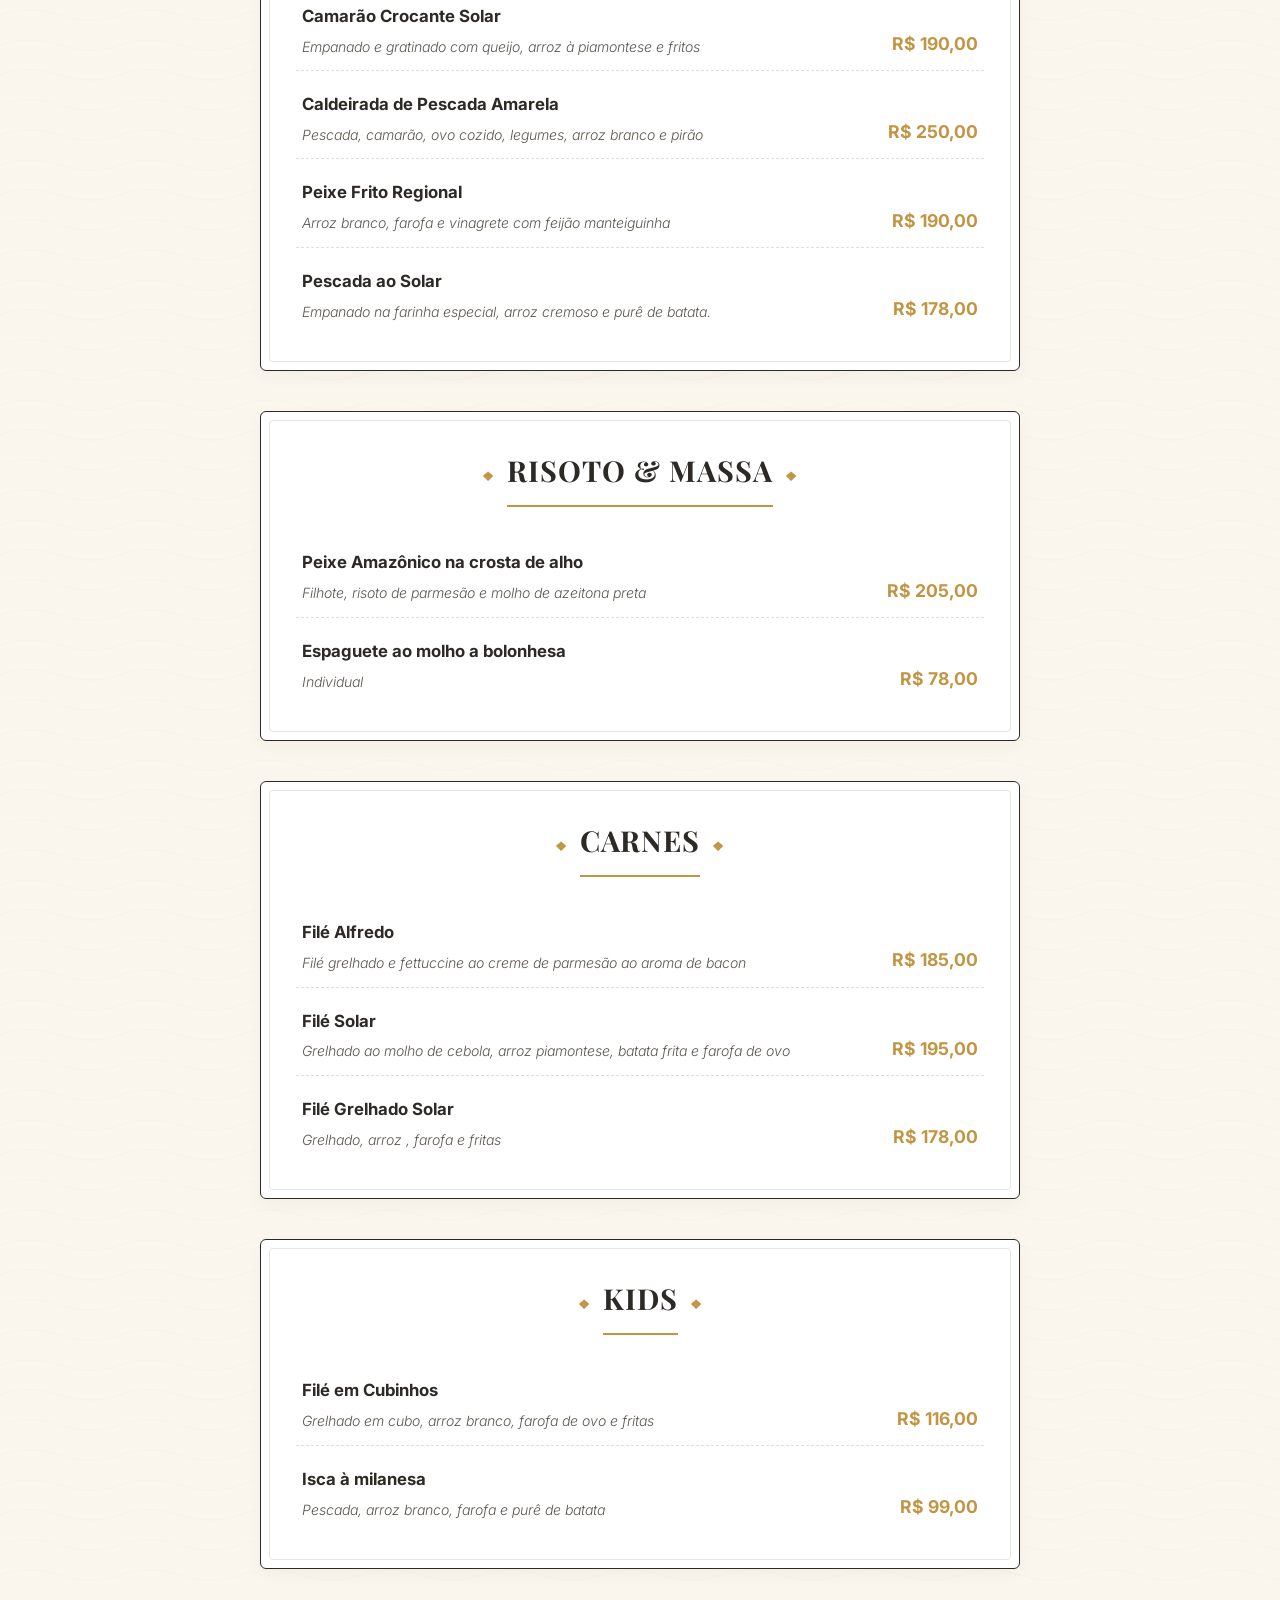
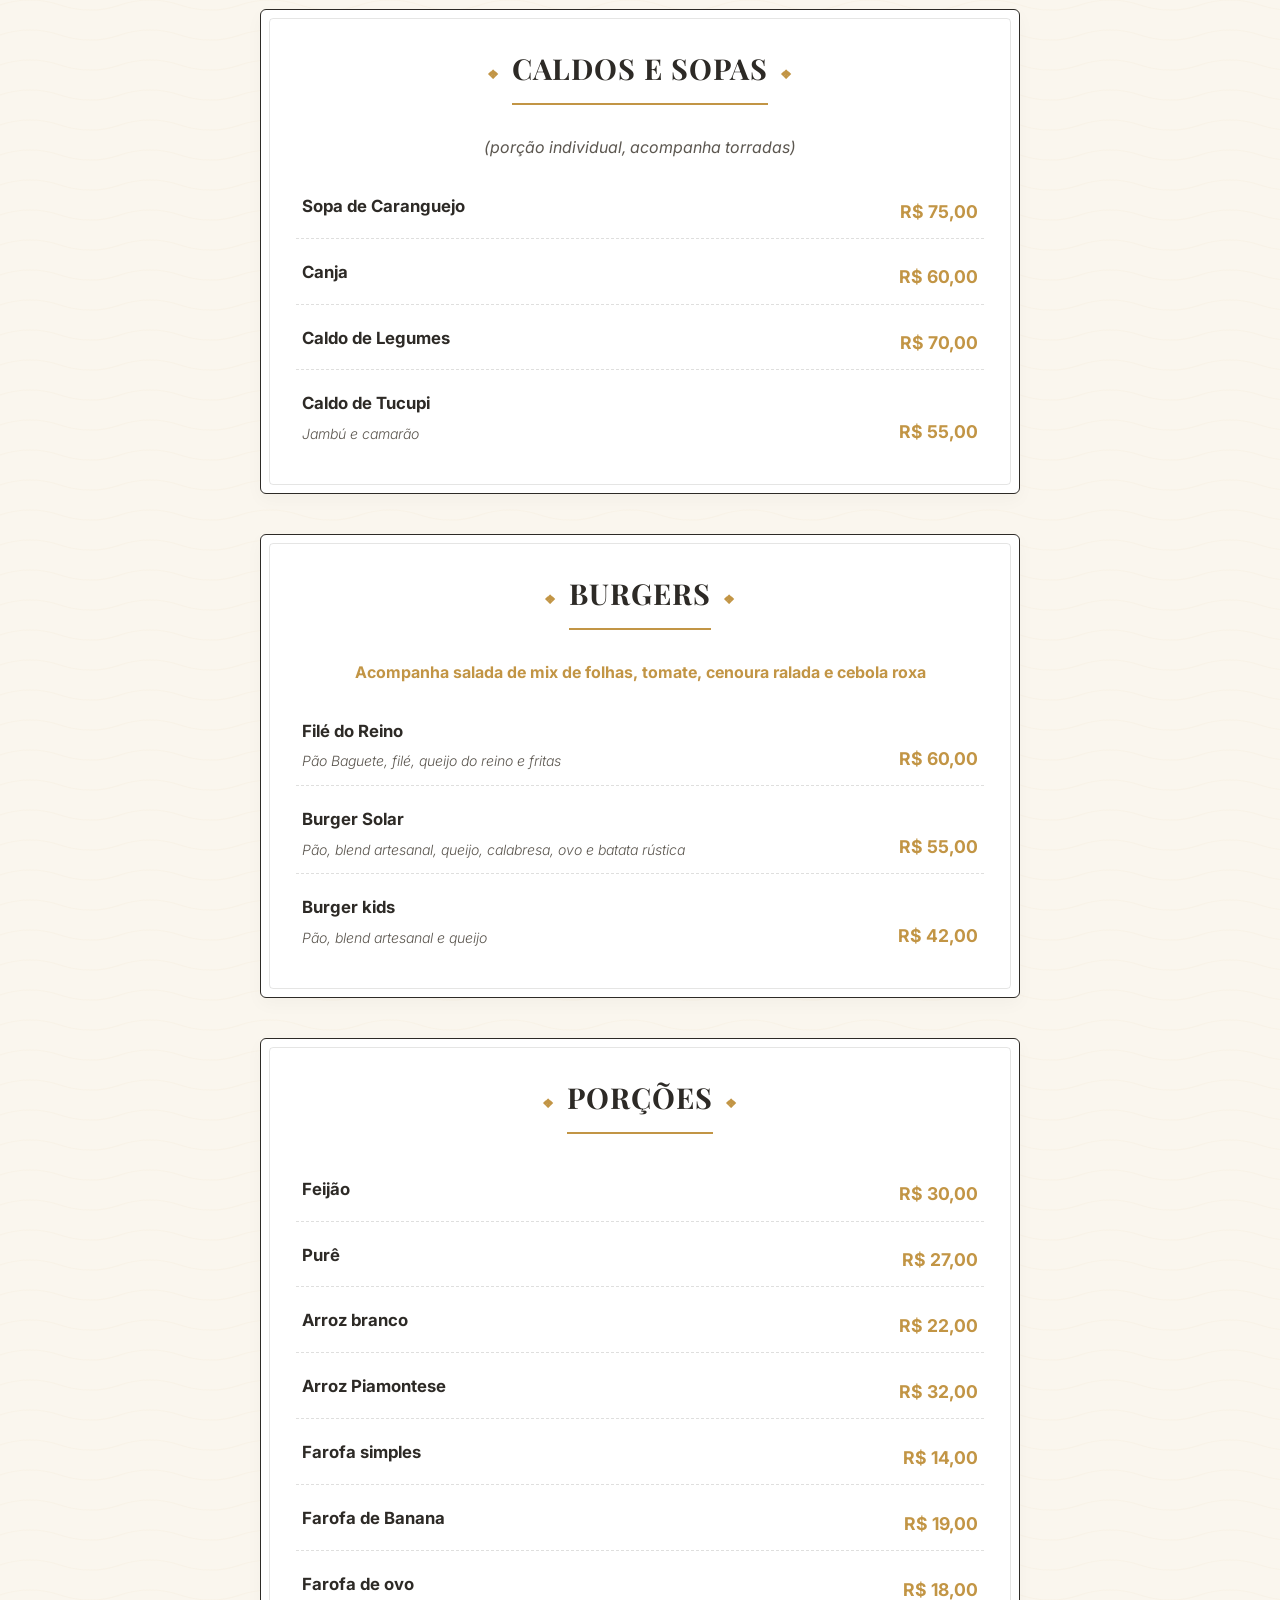
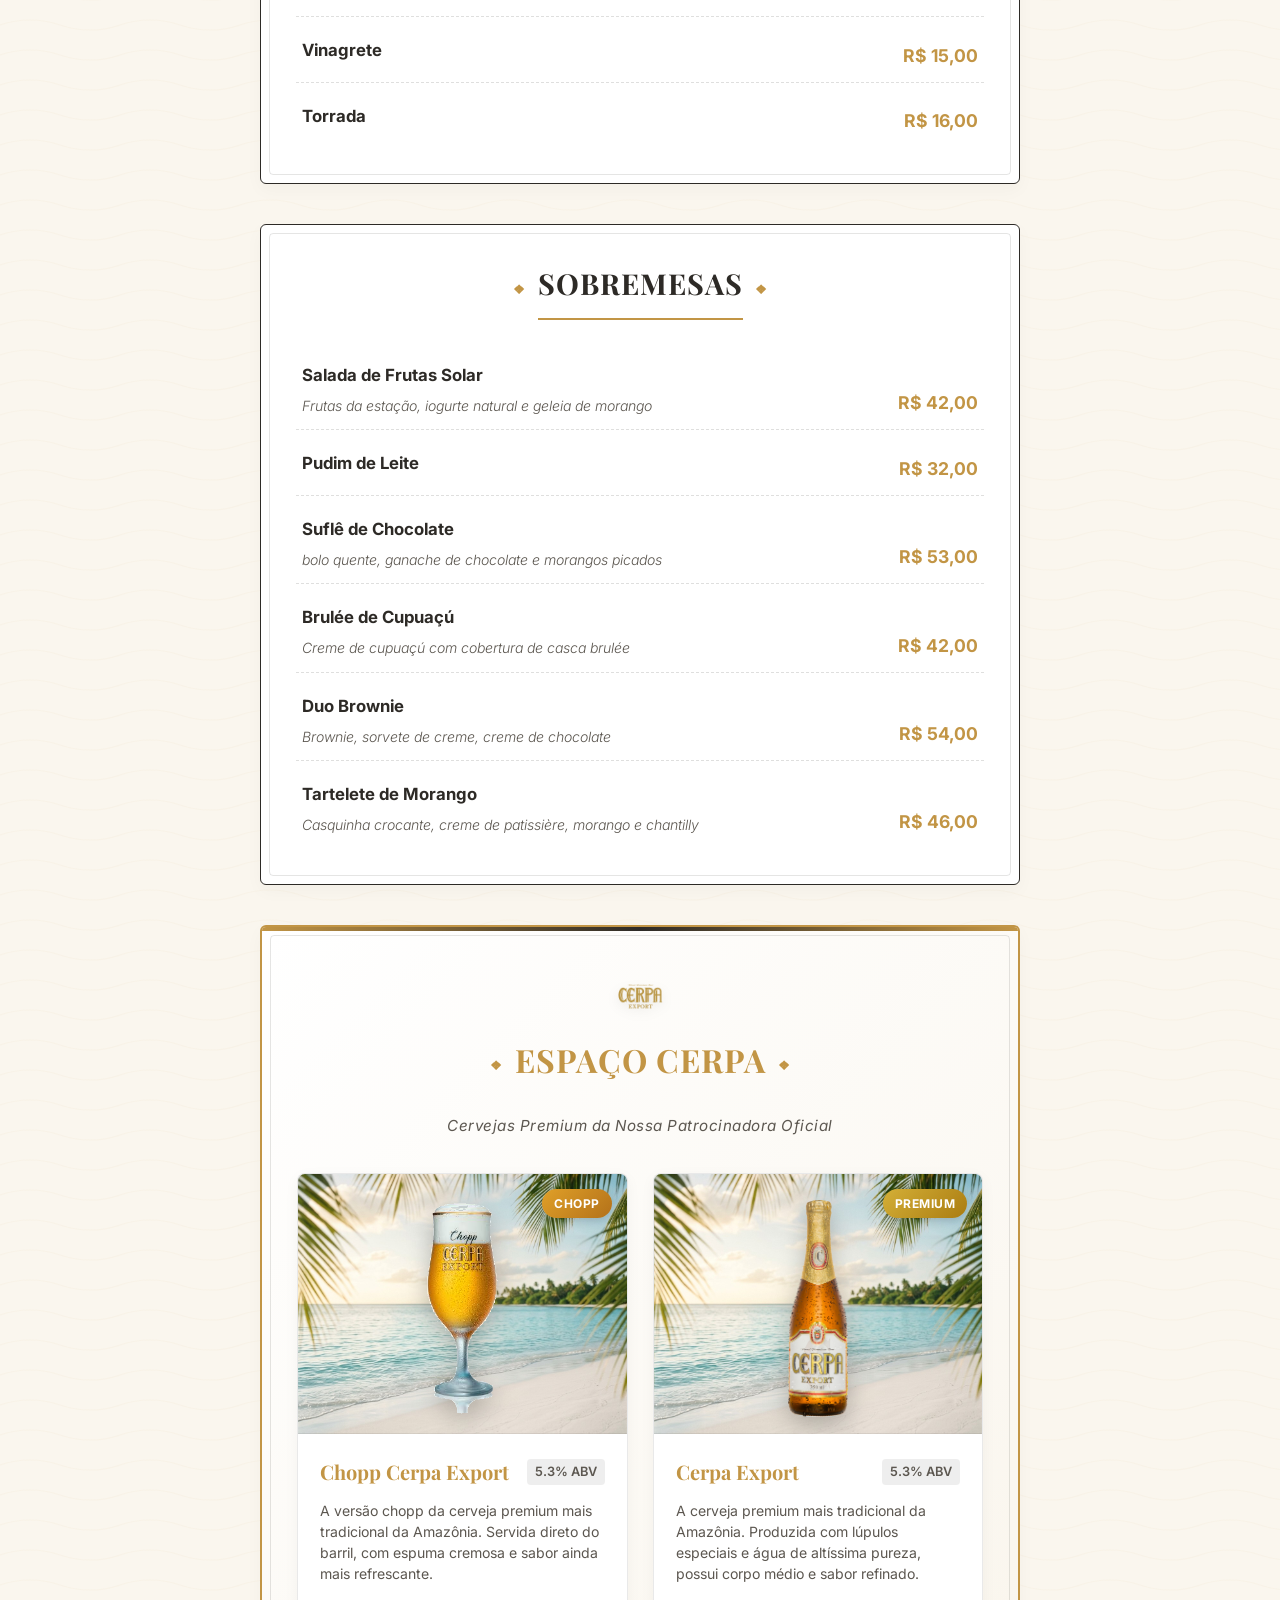
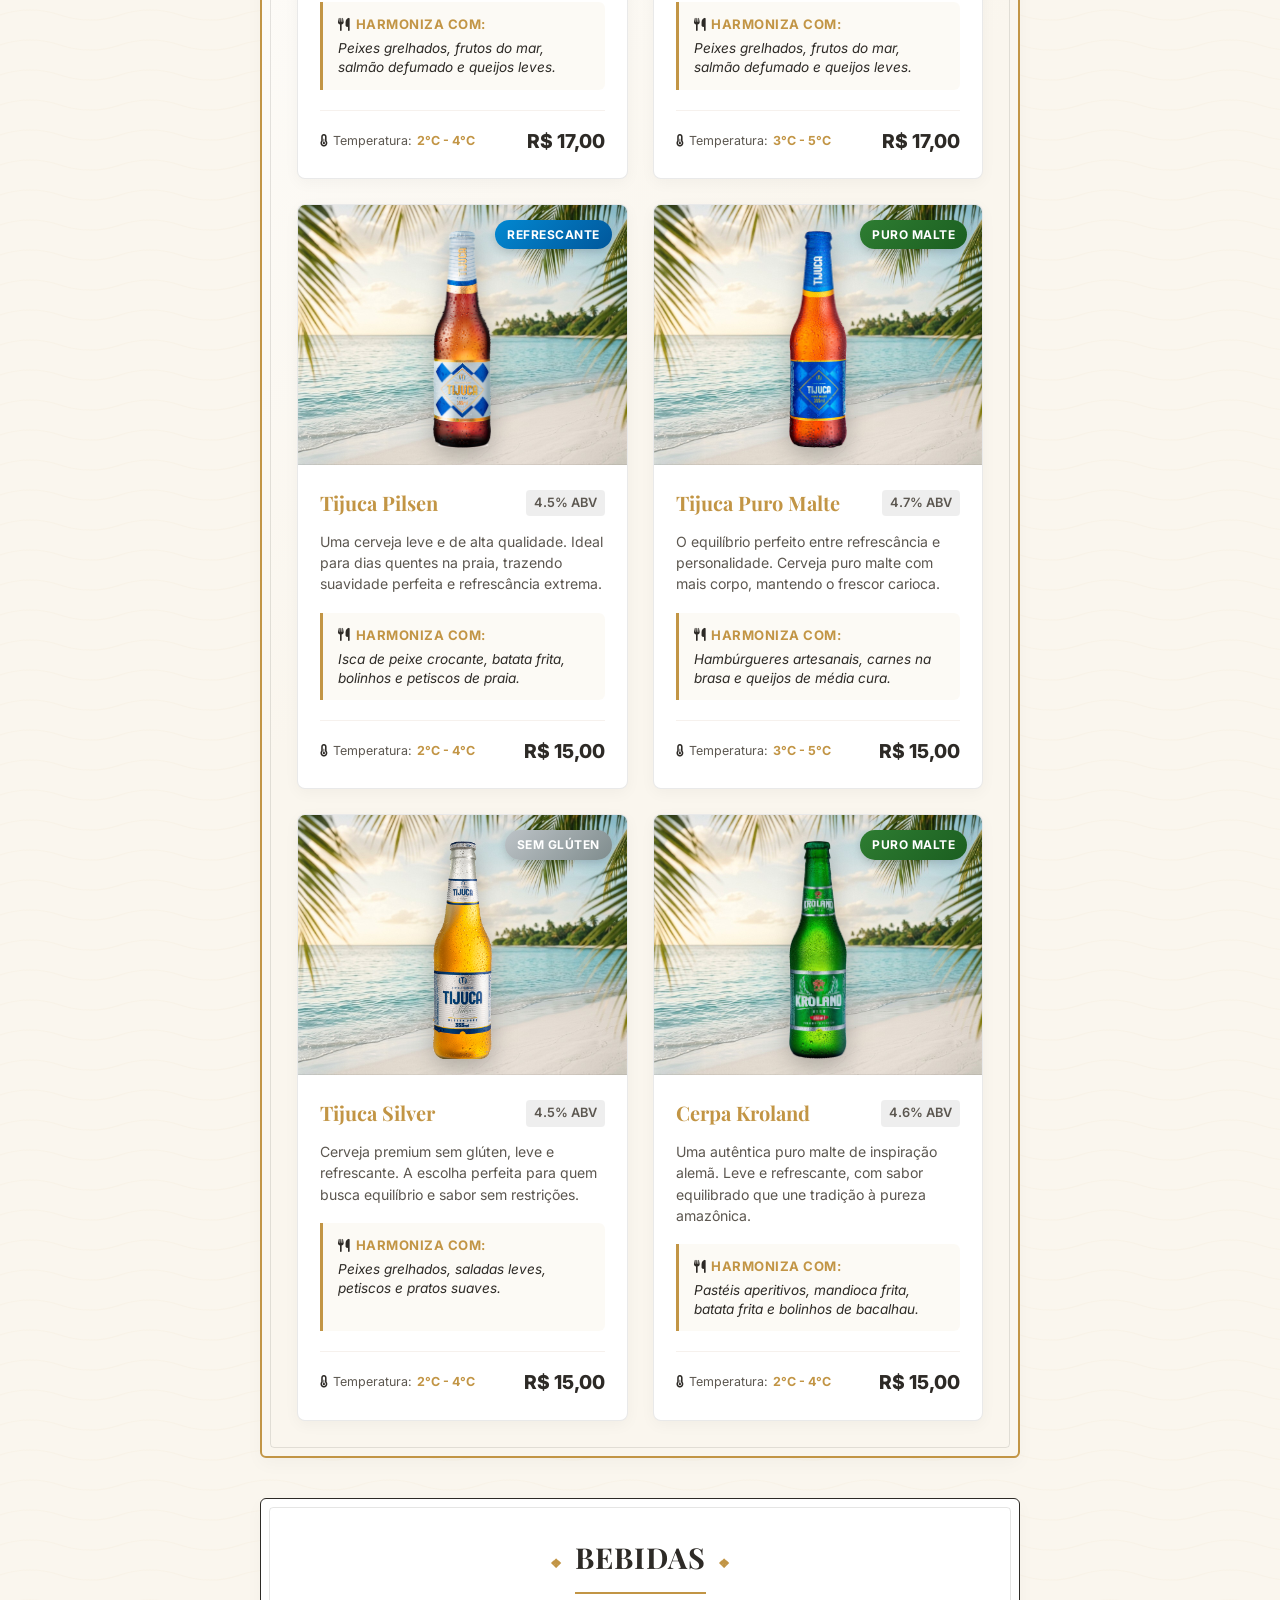
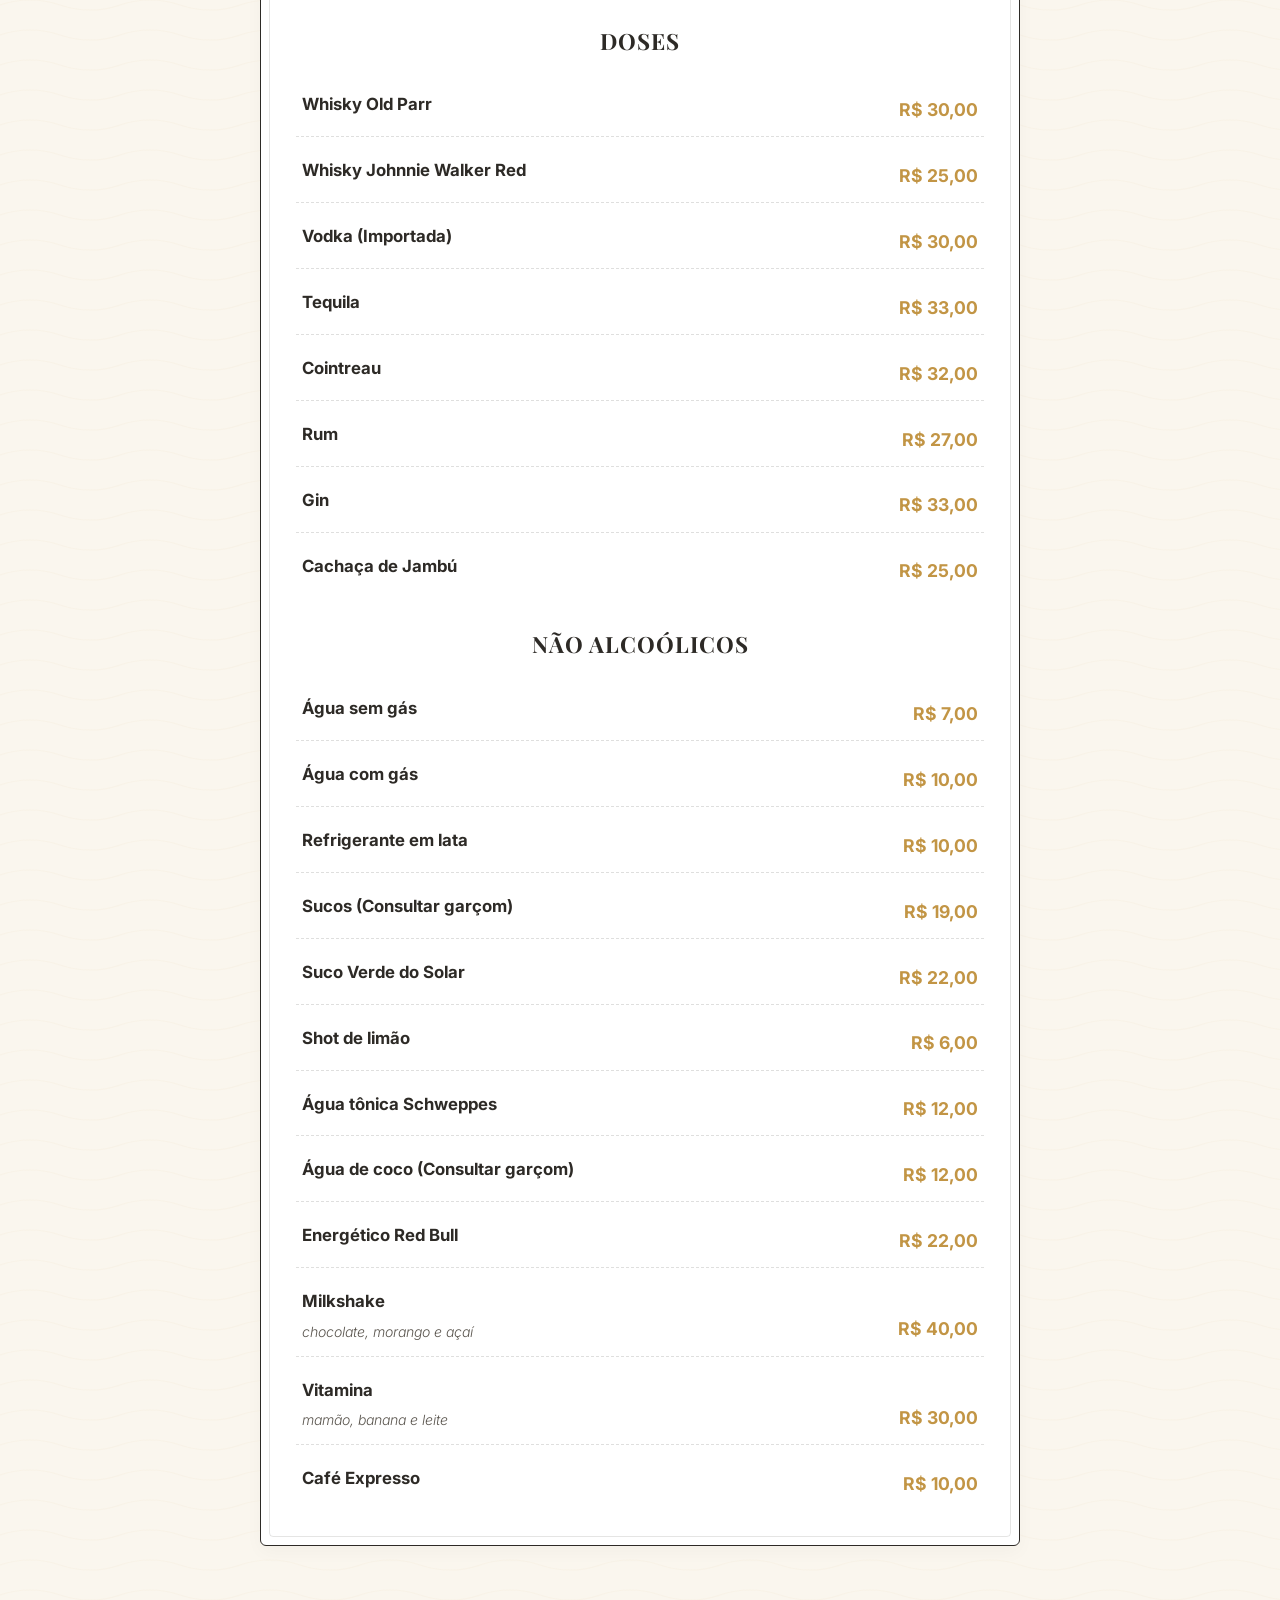
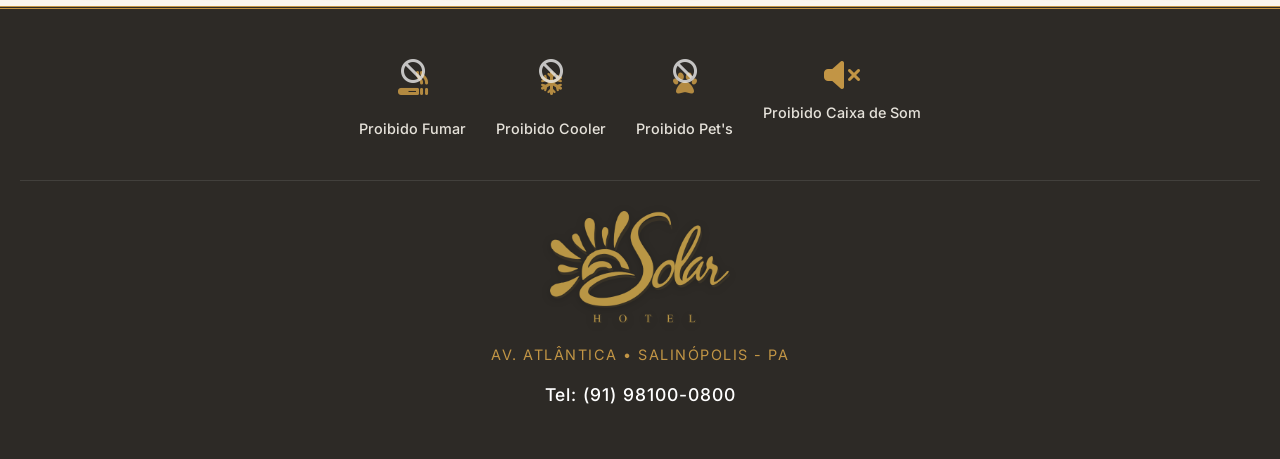
==== commit 3ae47aa1: "Adiciona Chopp Cerpa Export ao cardápio digital Novo item na seção Espaço Cerpa, exibido como primei" ====
--- a/index.html
+++ b/index.html
@@ -697,6 +697,33 @@
                 <p class="cerpa-subtitle" data-i18n="section_cerpa_subtitle">Cervejas Premium da Nossa Patrocinadora Oficial</p>
             </div>
             <div class="cerpa-grid">
+                <!-- Chopp Cerpa Export -->
+                <div class="cerpa-card">
+                    <div class="cerpa-img-container">
+                        <img src="chopp-cerpa-export.png" alt="Chopp Cerpa Export" class="cerpa-img">
+                        <span class="cerpa-badge cerpa-badge-chopp" data-i18n="cerpa_badge_chopp">Chopp</span>
+                    </div>
+                    <div class="cerpa-card-body">
+                        <div class="cerpa-card-header">
+                            <h3 class="cerpa-beer-title" data-i18n="item_chopp_cerpa_export_title">Chopp Cerpa Export</h3>
+                            <span class="cerpa-abv">5.3% ABV</span>
+                        </div>
+                        <p class="cerpa-beer-desc" data-i18n="item_chopp_cerpa_export_desc">A versão chopp da cerveja premium mais tradicional da Amazônia. Servida direto do barril, com espuma cremosa e sabor ainda mais refrescante.</p>
+                        <div class="cerpa-pairing-box">
+                            <h4 class="cerpa-pairing-title">
+                                <i class="fas fa-utensils"></i> <span data-i18n="cerpa_label_pairing">Harmoniza com:</span>
+                            </h4>
+                            <p class="cerpa-pairing-text" data-i18n="item_chopp_cerpa_export_pairing">Peixes grelhados, frutos do mar, salmão defumado e queijos leves.</p>
+                        </div>
+                        <div class="cerpa-card-footer">
+                            <div class="cerpa-temp-info">
+                                <i class="fas fa-thermometer-half"></i> <span data-i18n="cerpa_label_temp">Temperatura:</span> <span class="cerpa-temp-val">2°C - 4°C</span>
+                            </div>
+                            <span class="cerpa-price">R$ 17,00</span>
+                        </div>
+                    </div>
+                </div>
+
                 <!-- Cerpa Export -->
                 <div class="cerpa-card">
                     <div class="cerpa-img-container">
--- a/styles.css
+++ b/styles.css
@@ -636,6 +636,10 @@
     background: linear-gradient(135deg, #d4af37, #aa7c11);
 }
 
+.cerpa-badge-chopp {
+    background: linear-gradient(135deg, #e0a028, #b3711a);
+}
+
 .cerpa-badge-puro {
     background: linear-gradient(135deg, #2e7d32, #1b5e20);
 }
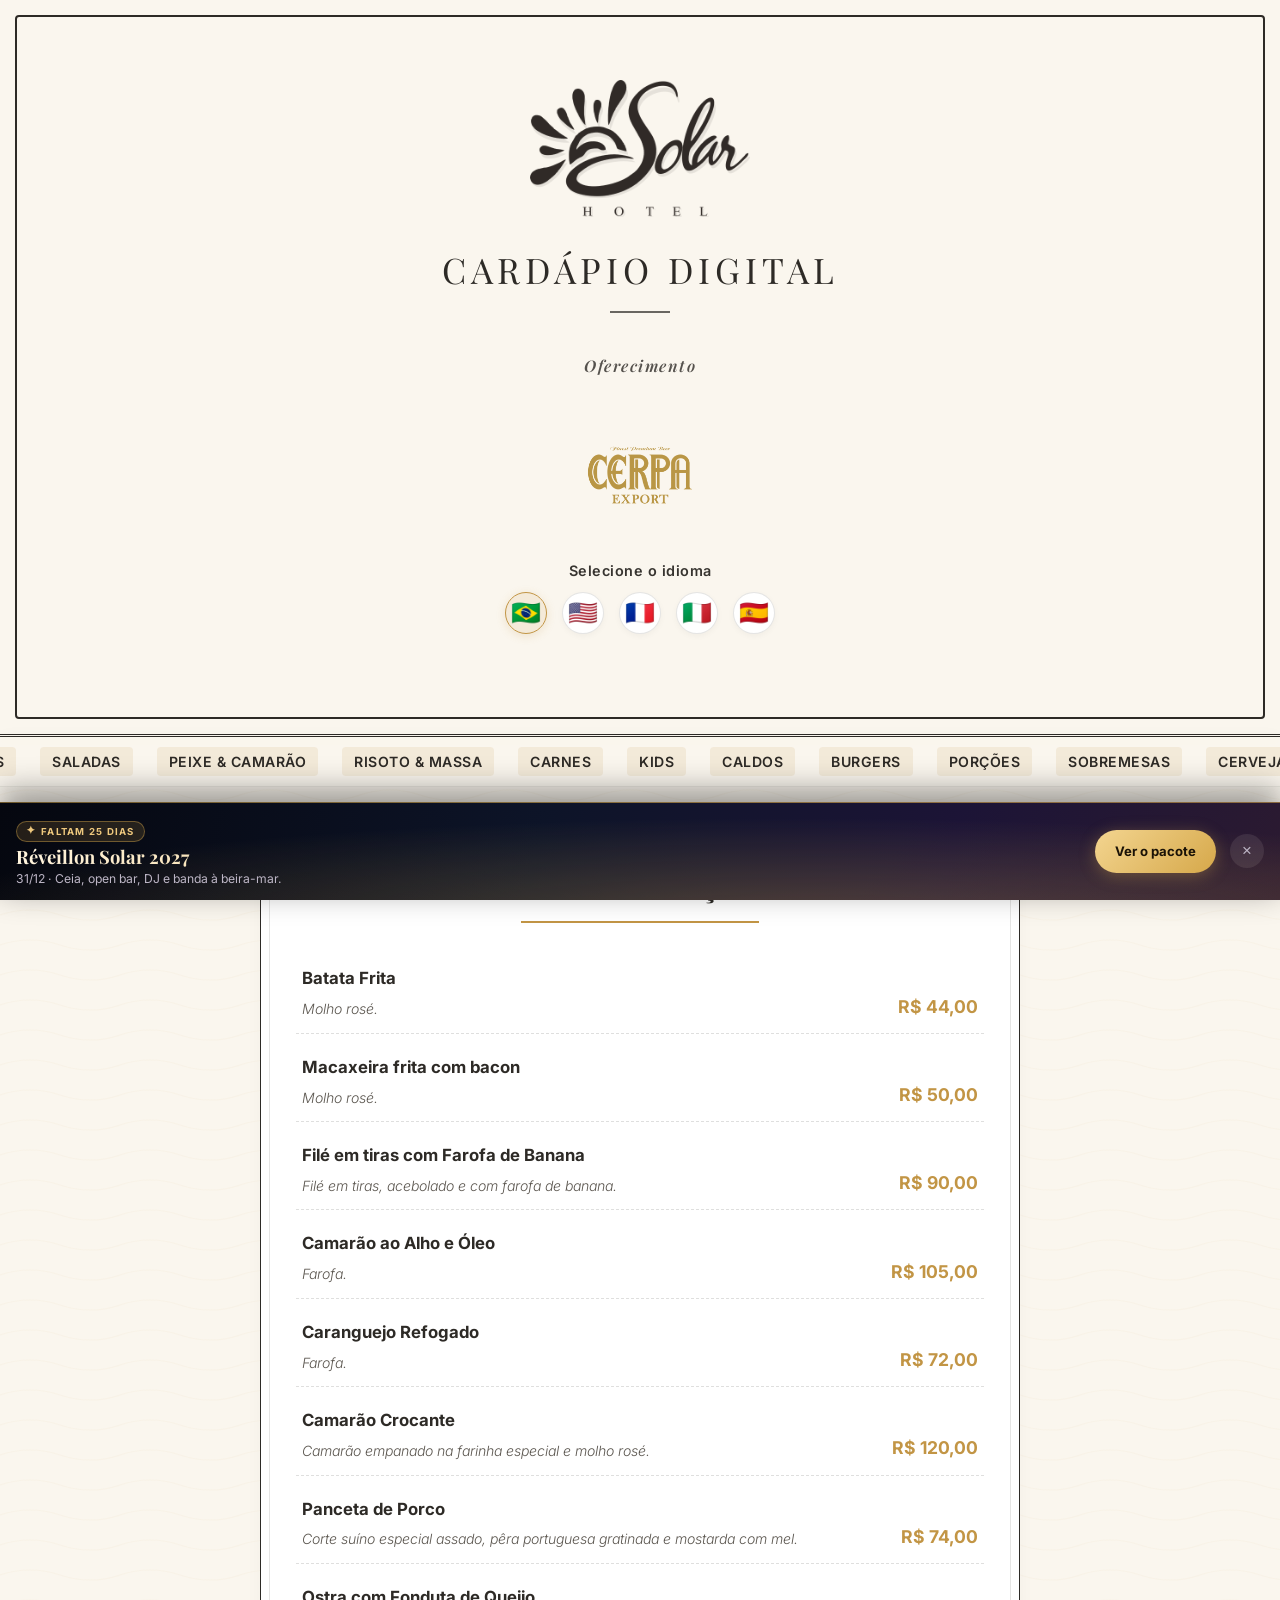
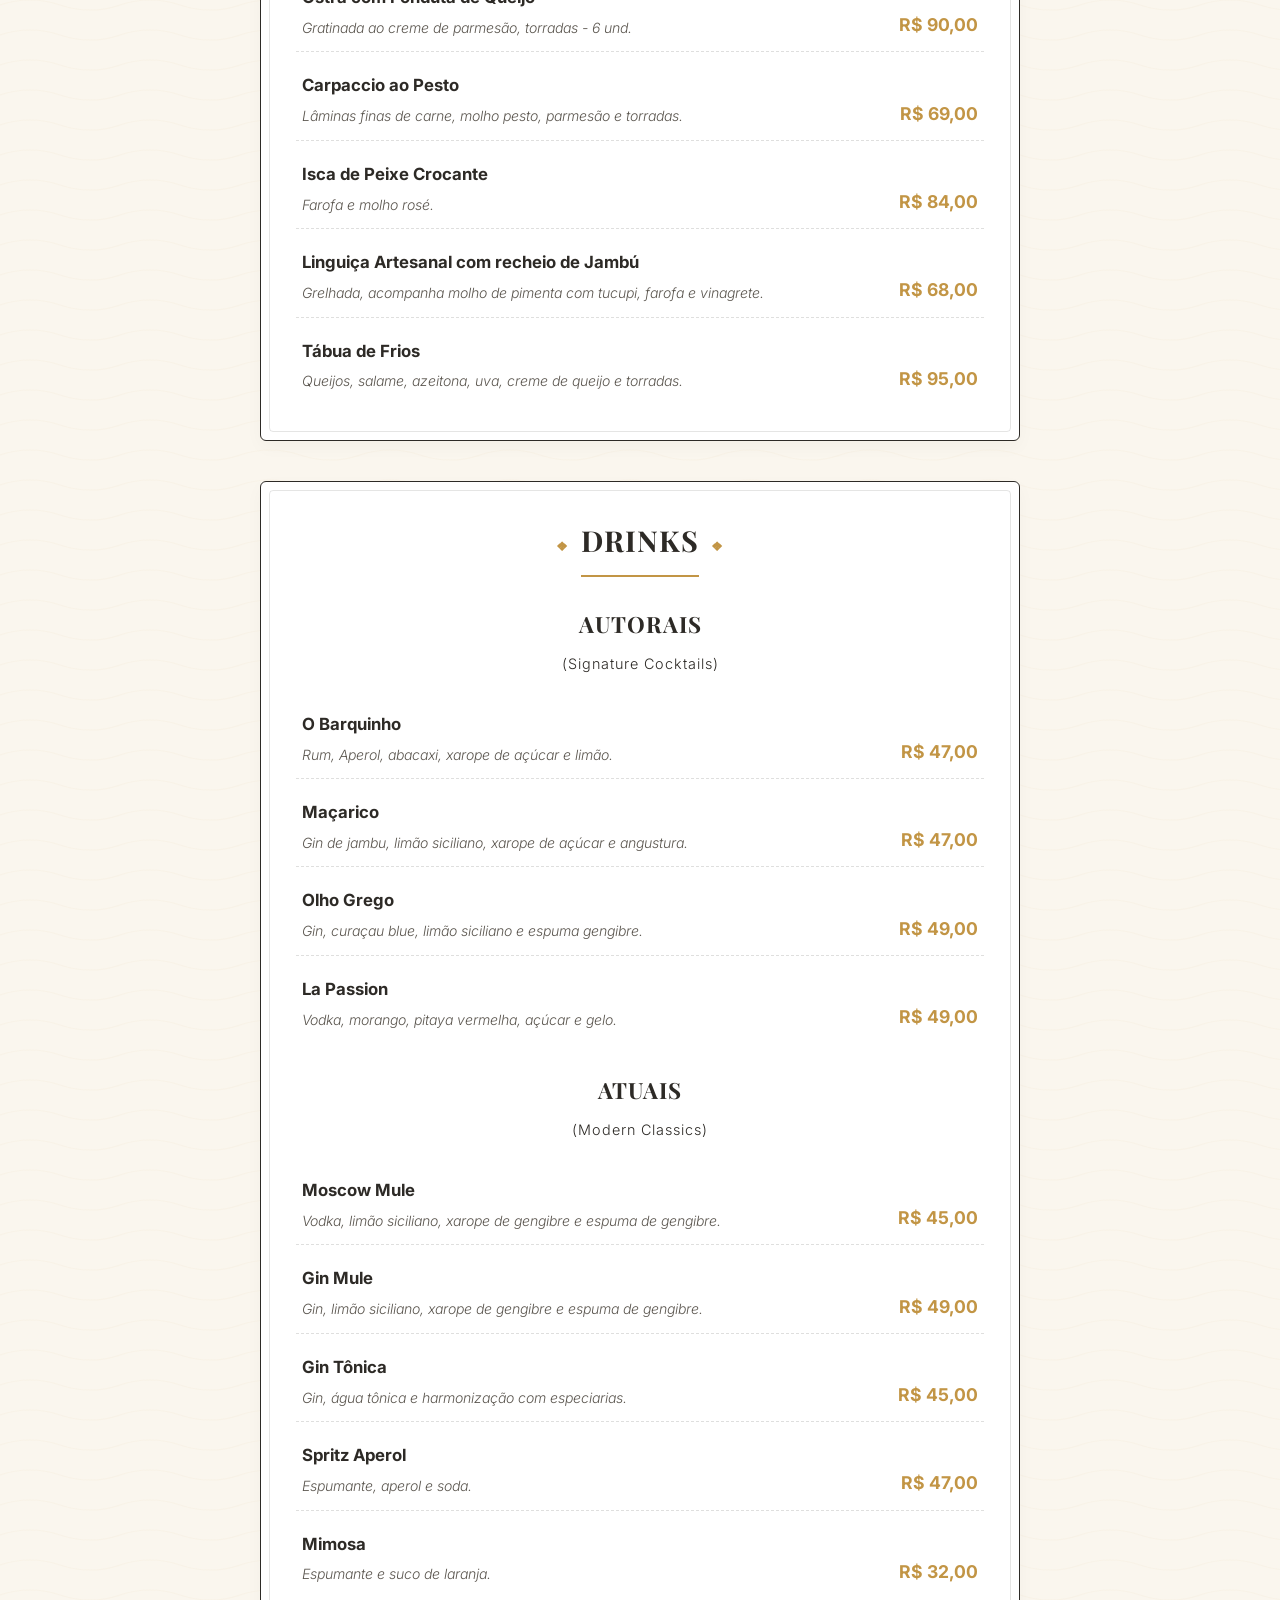
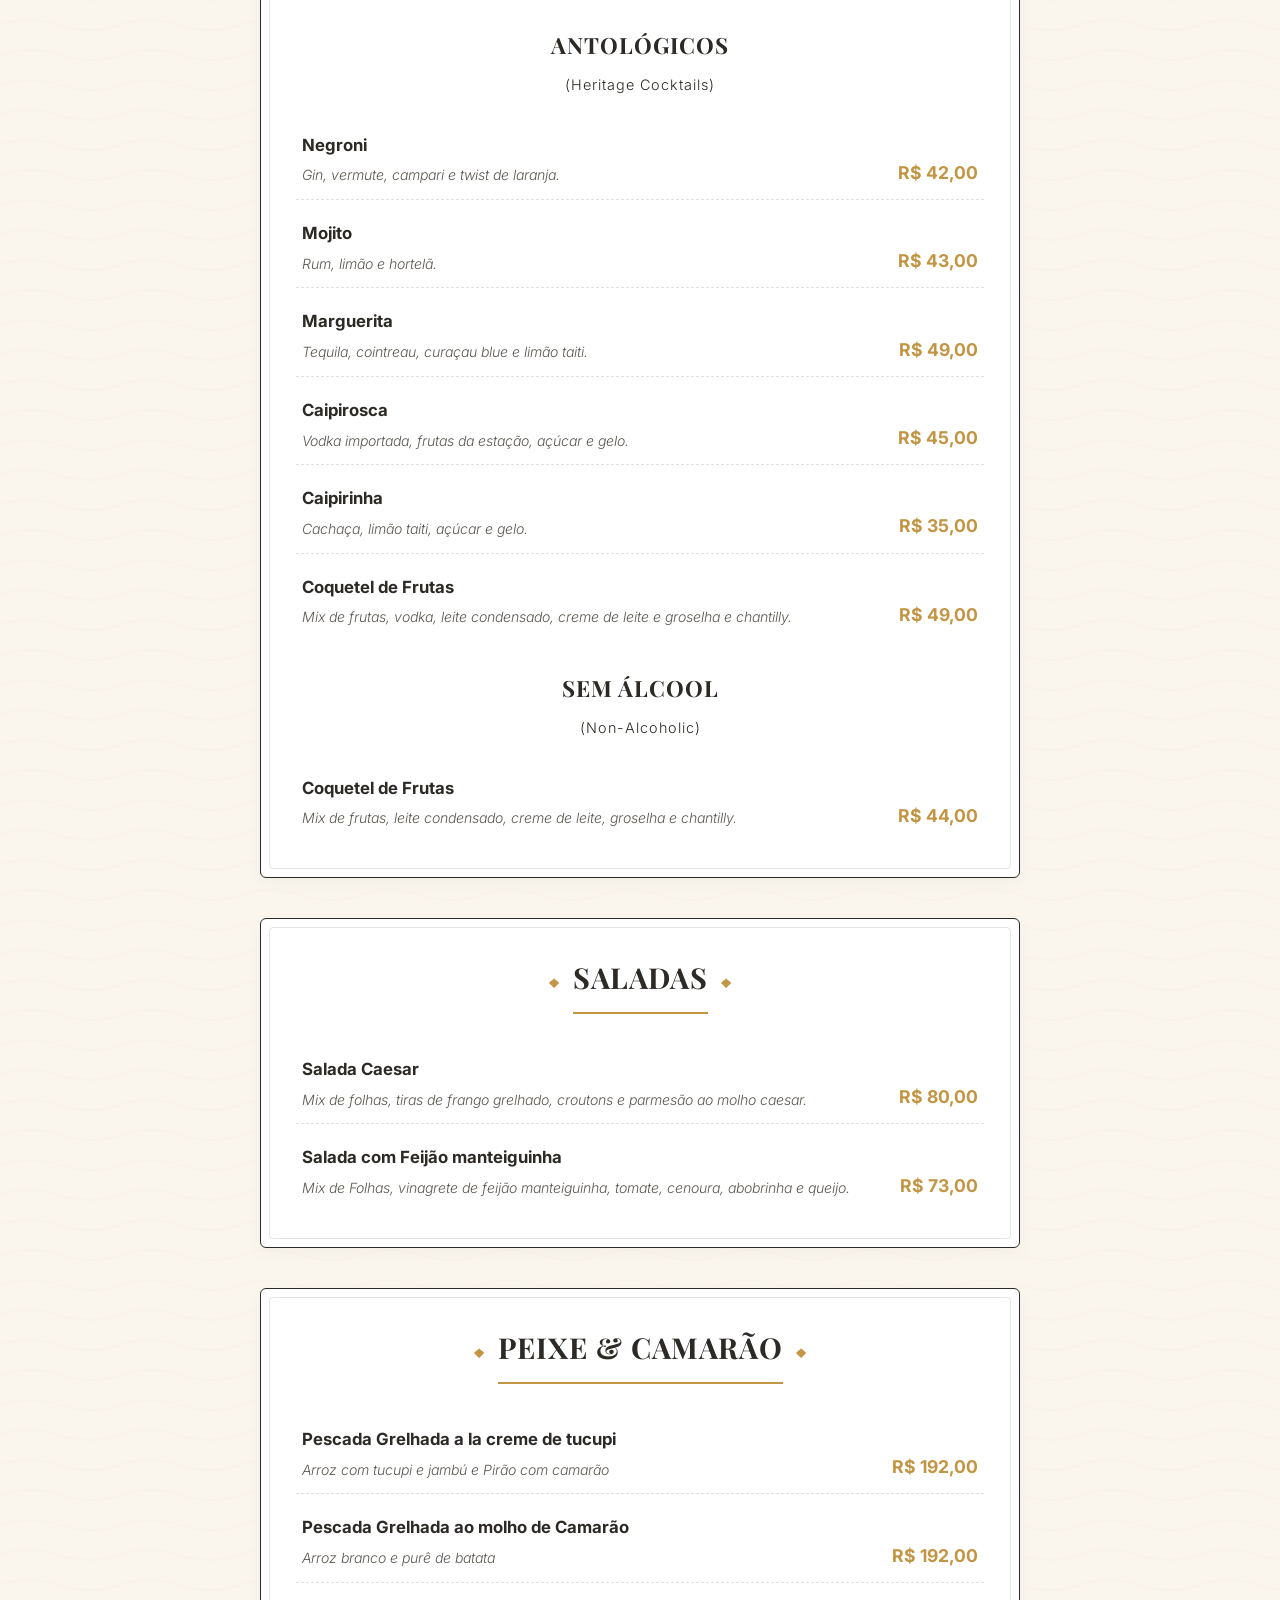
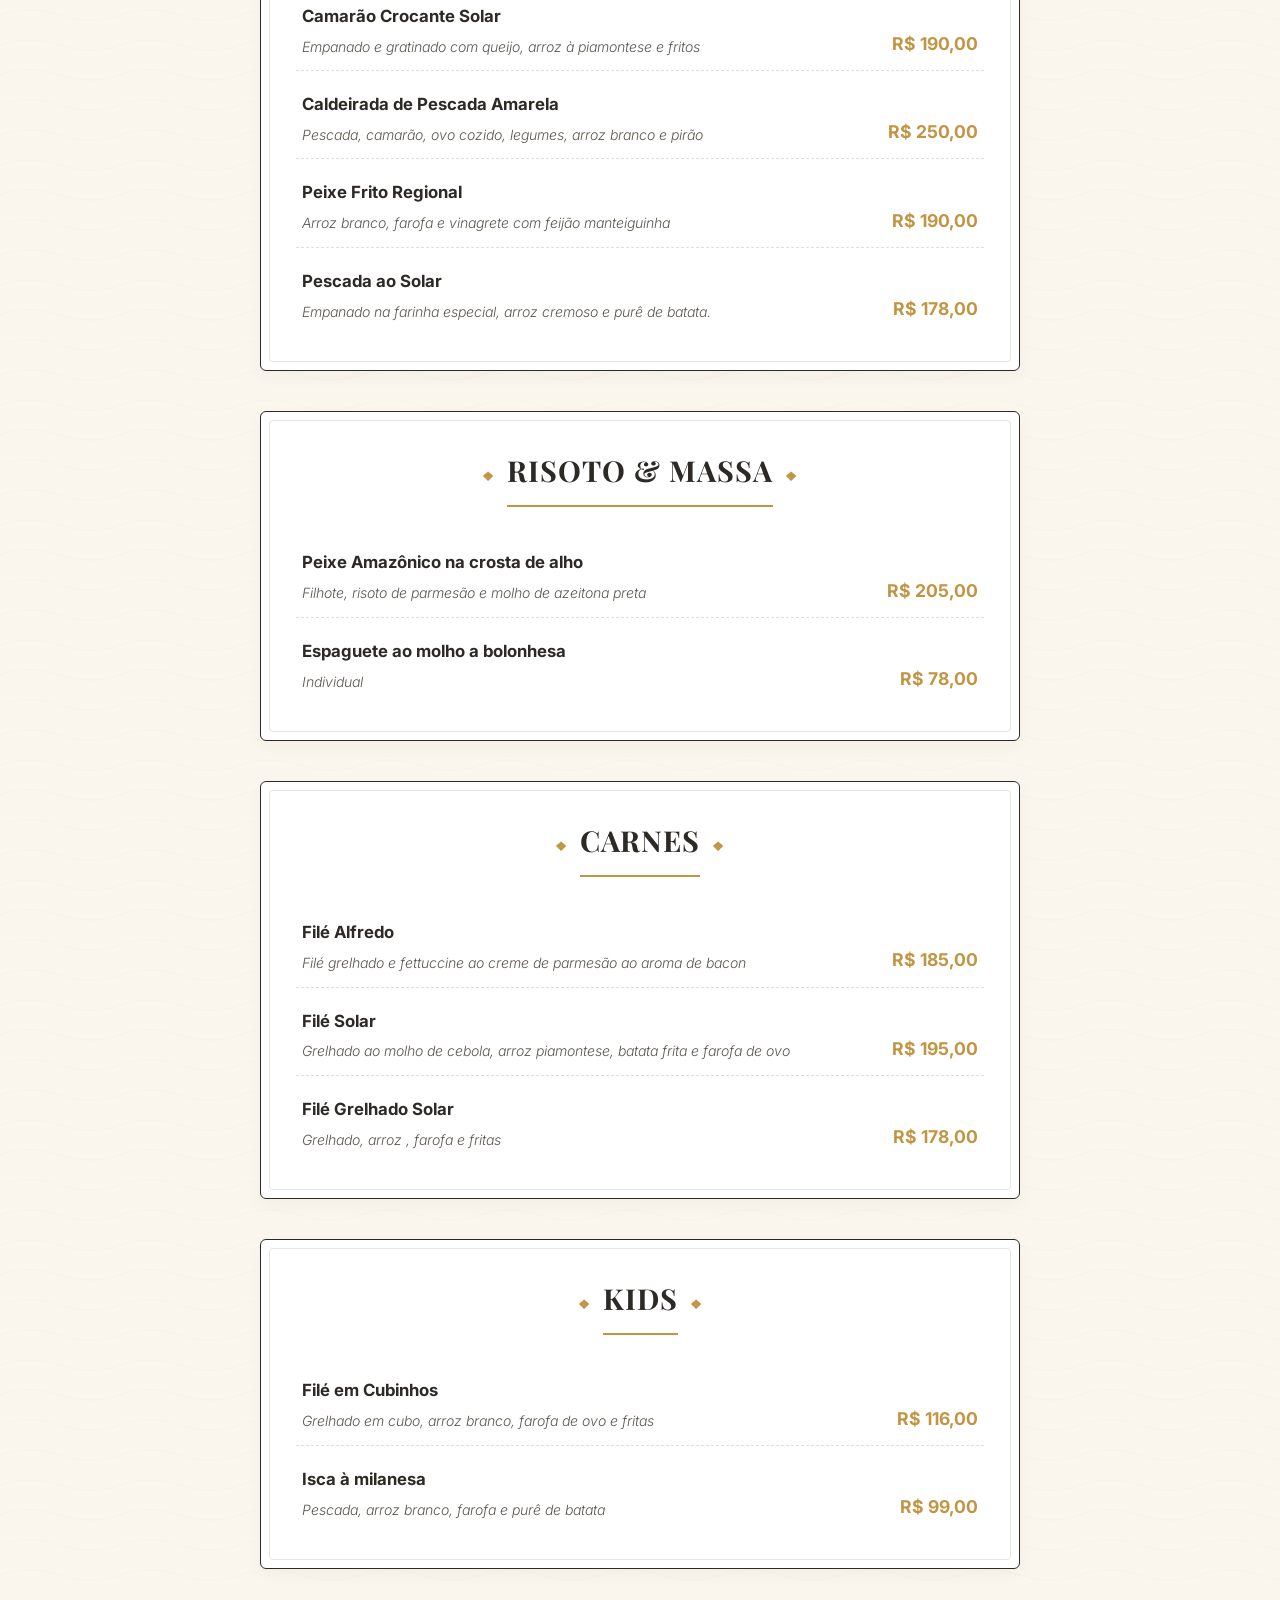
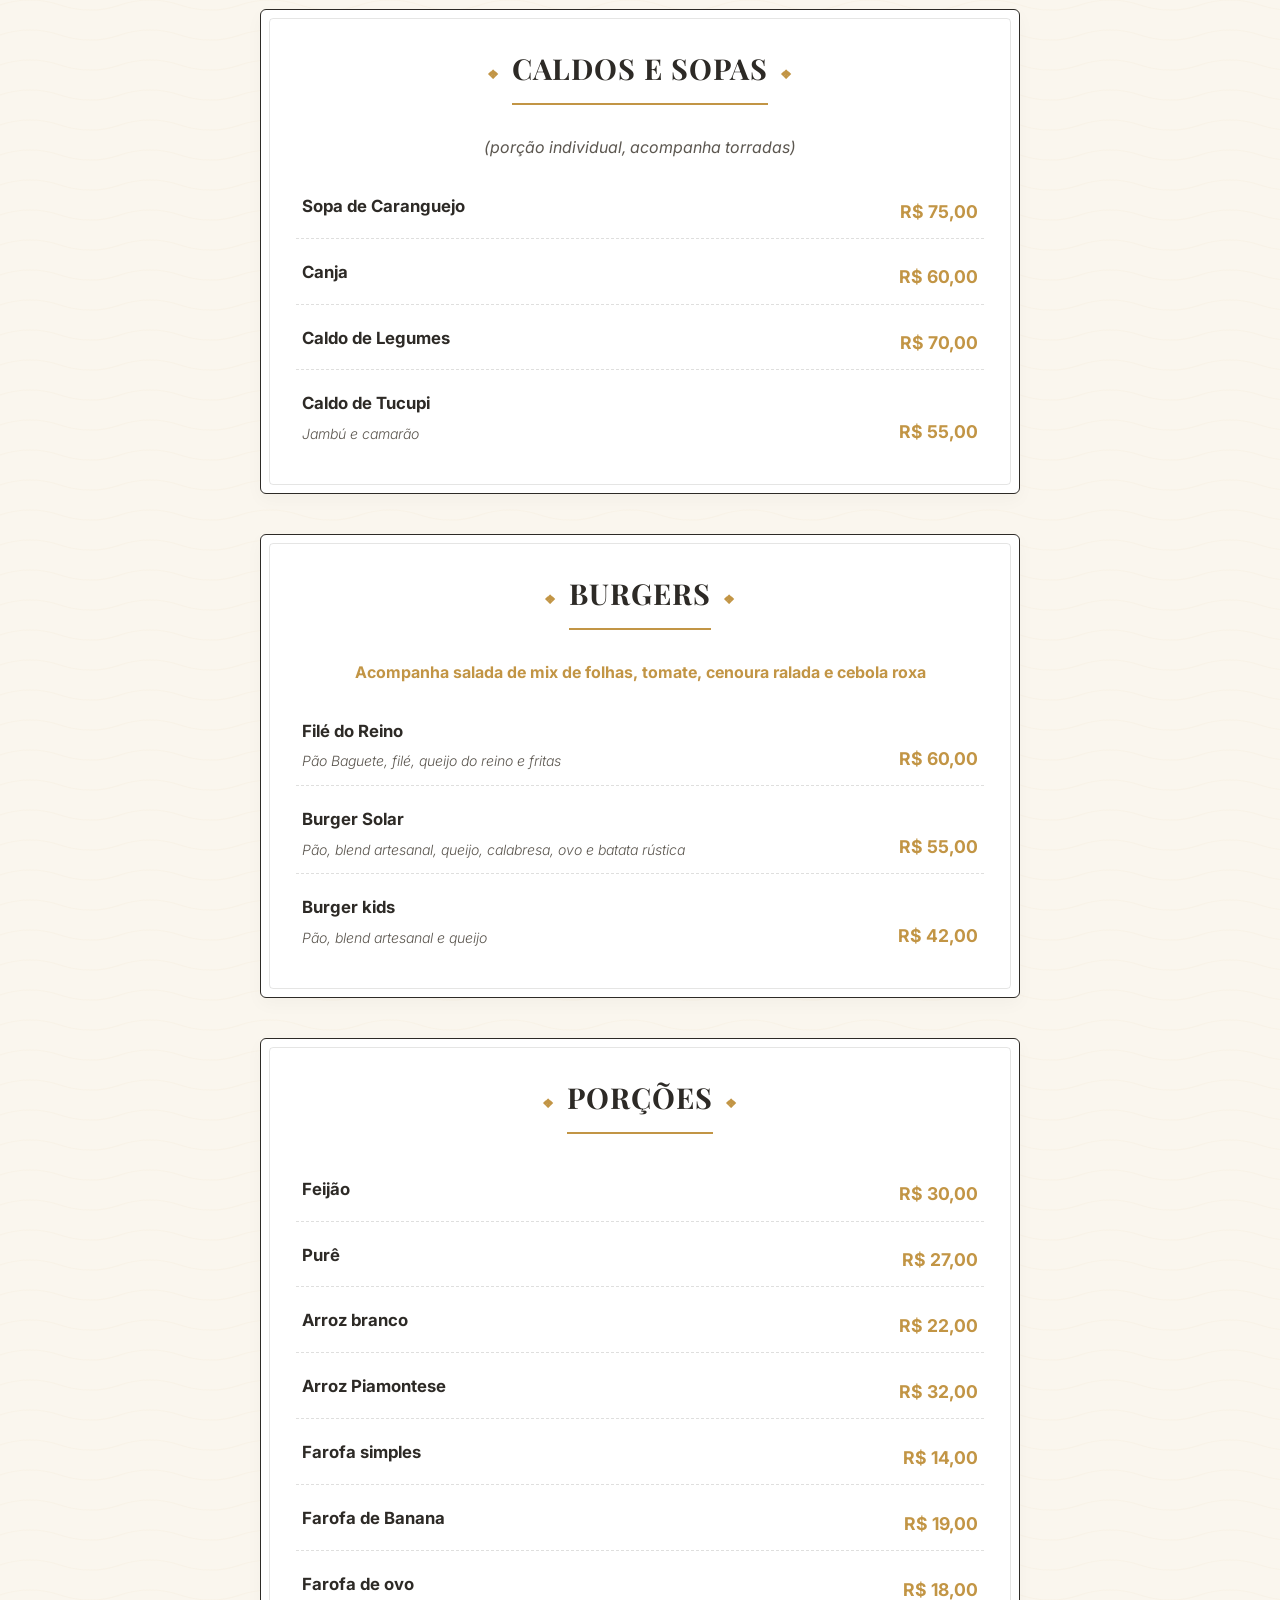
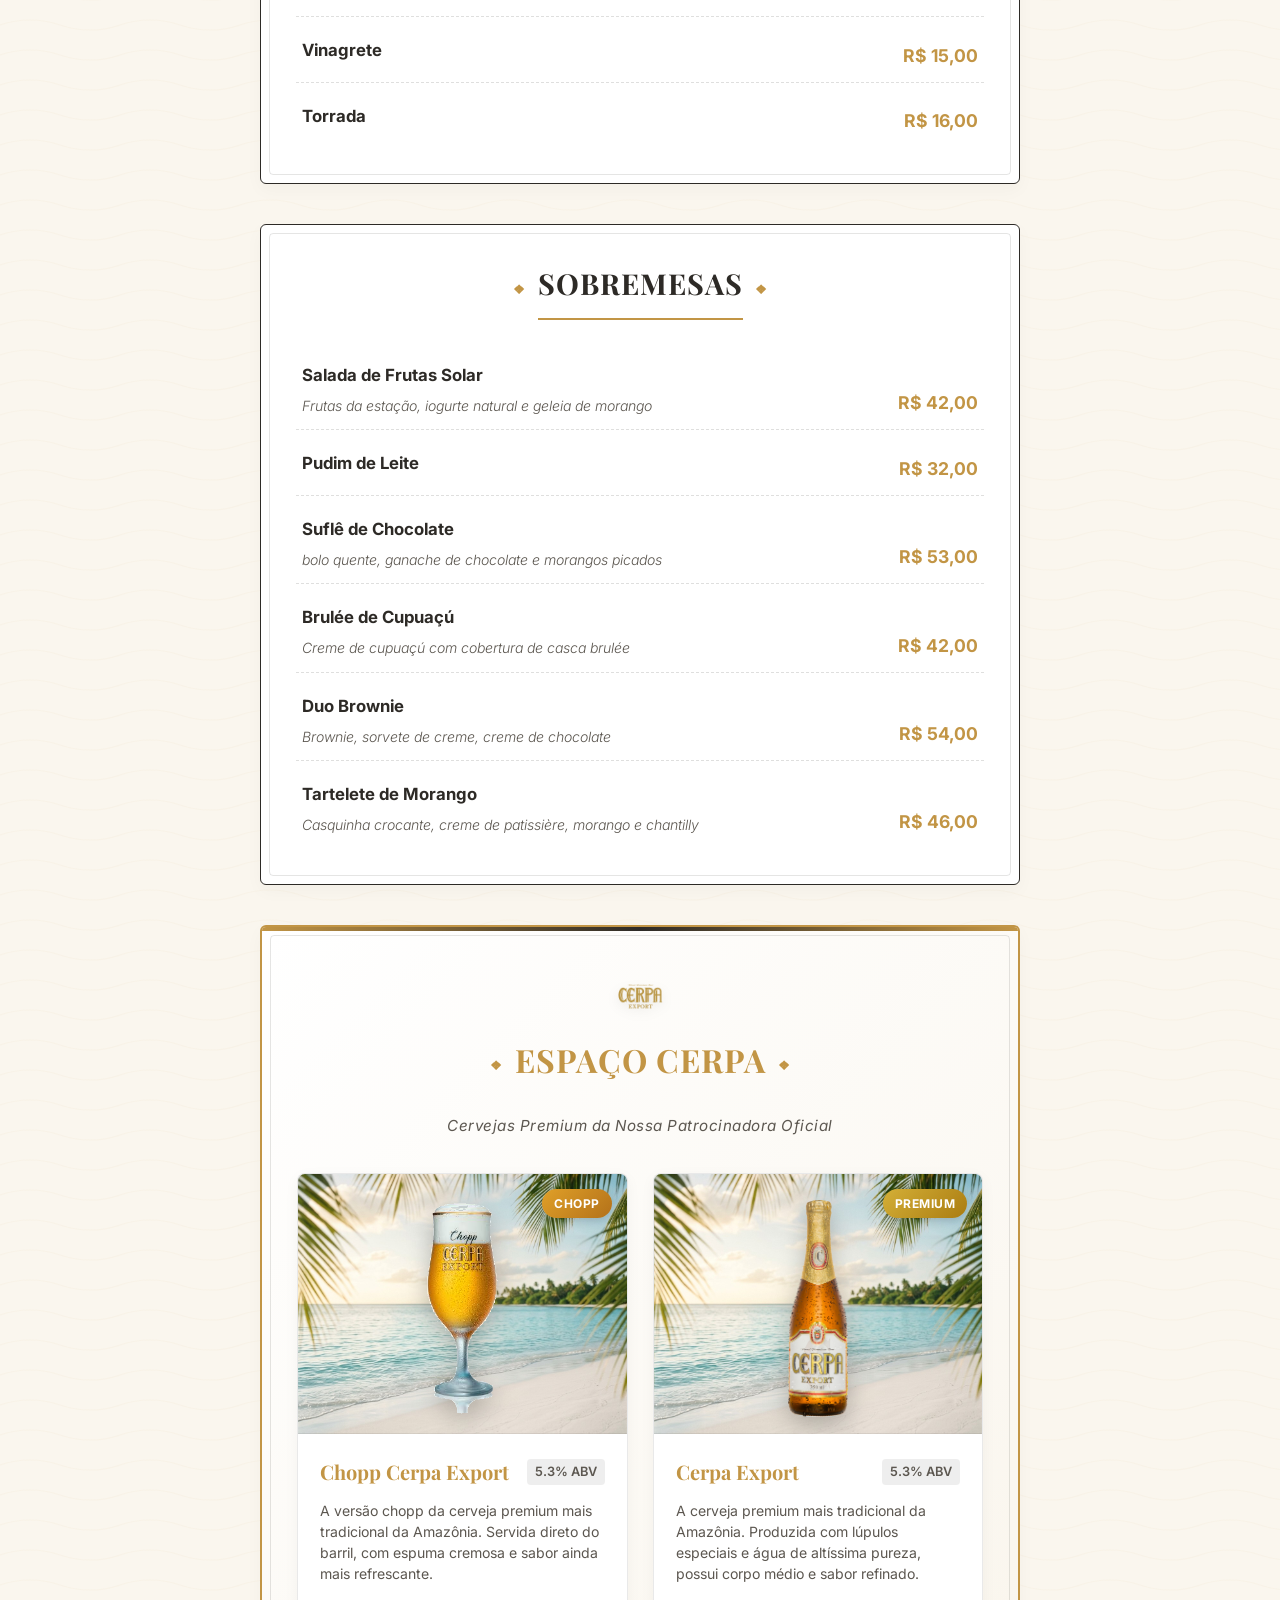
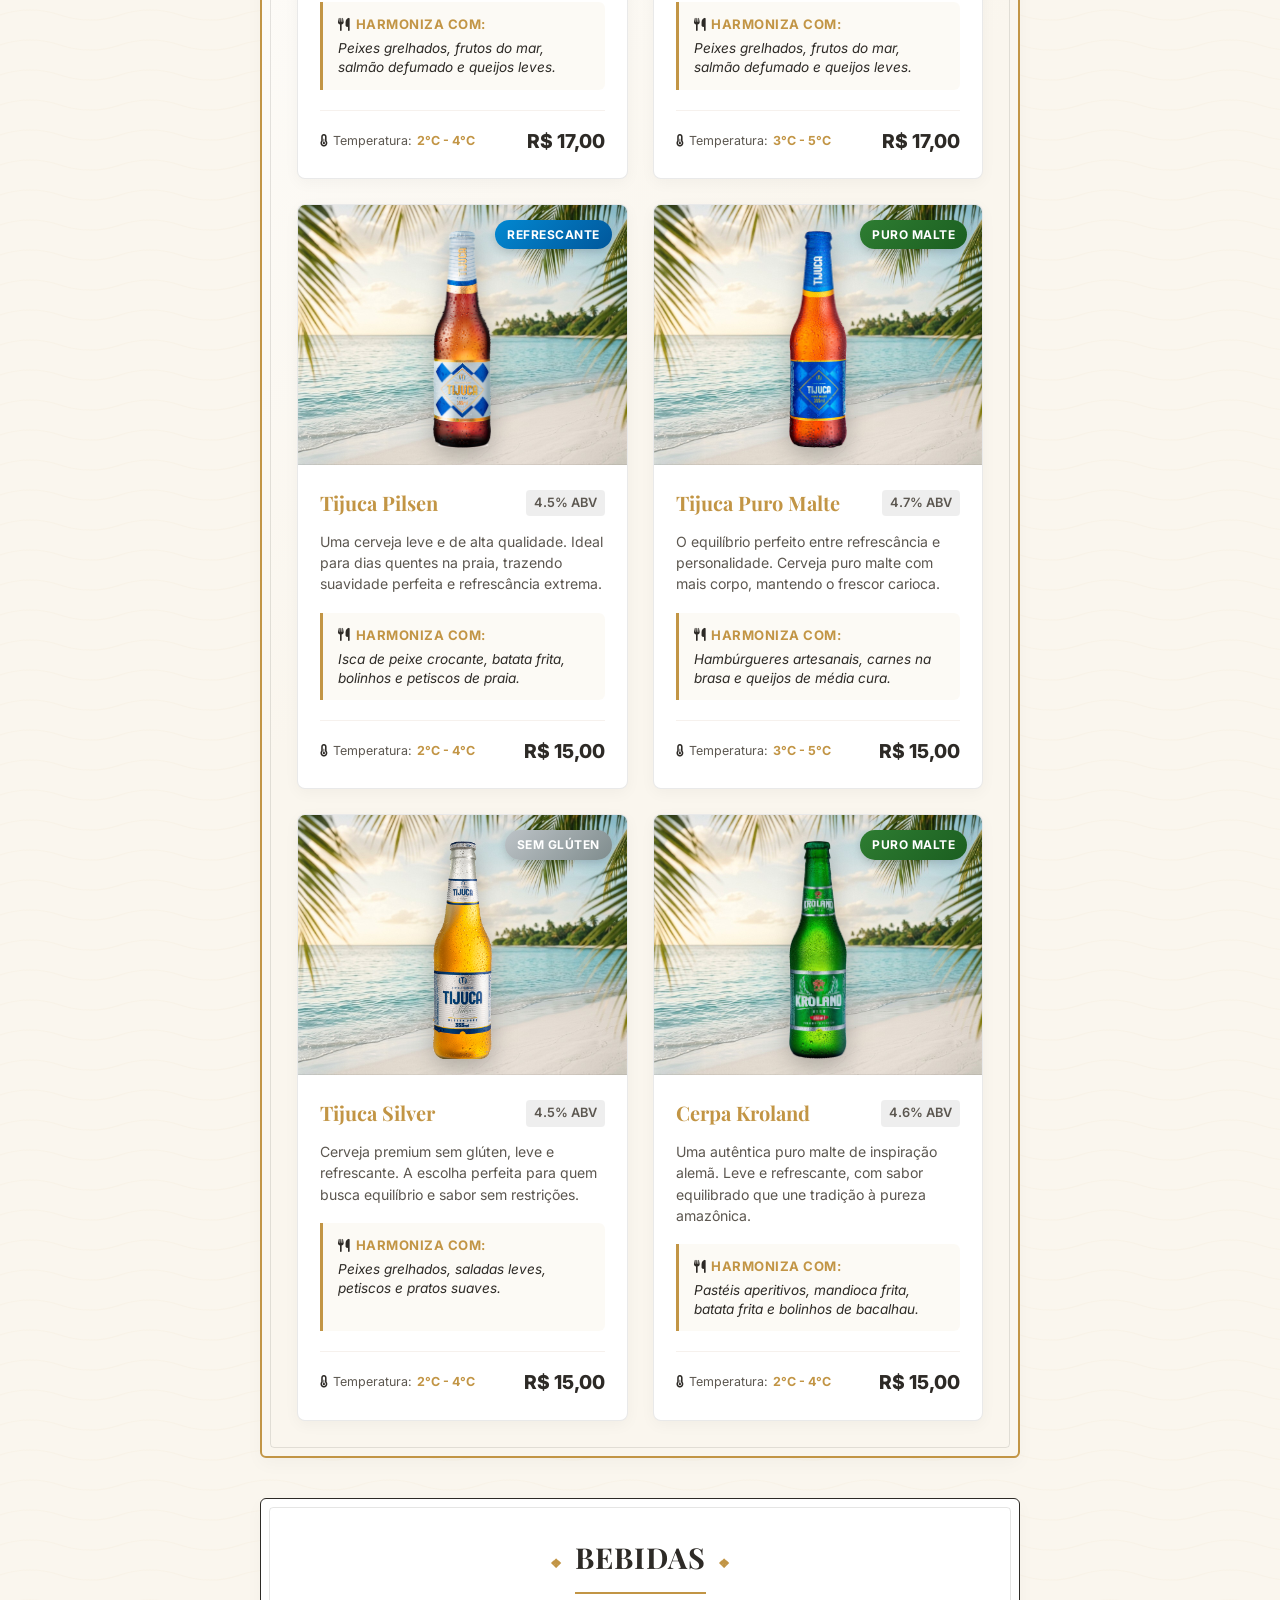
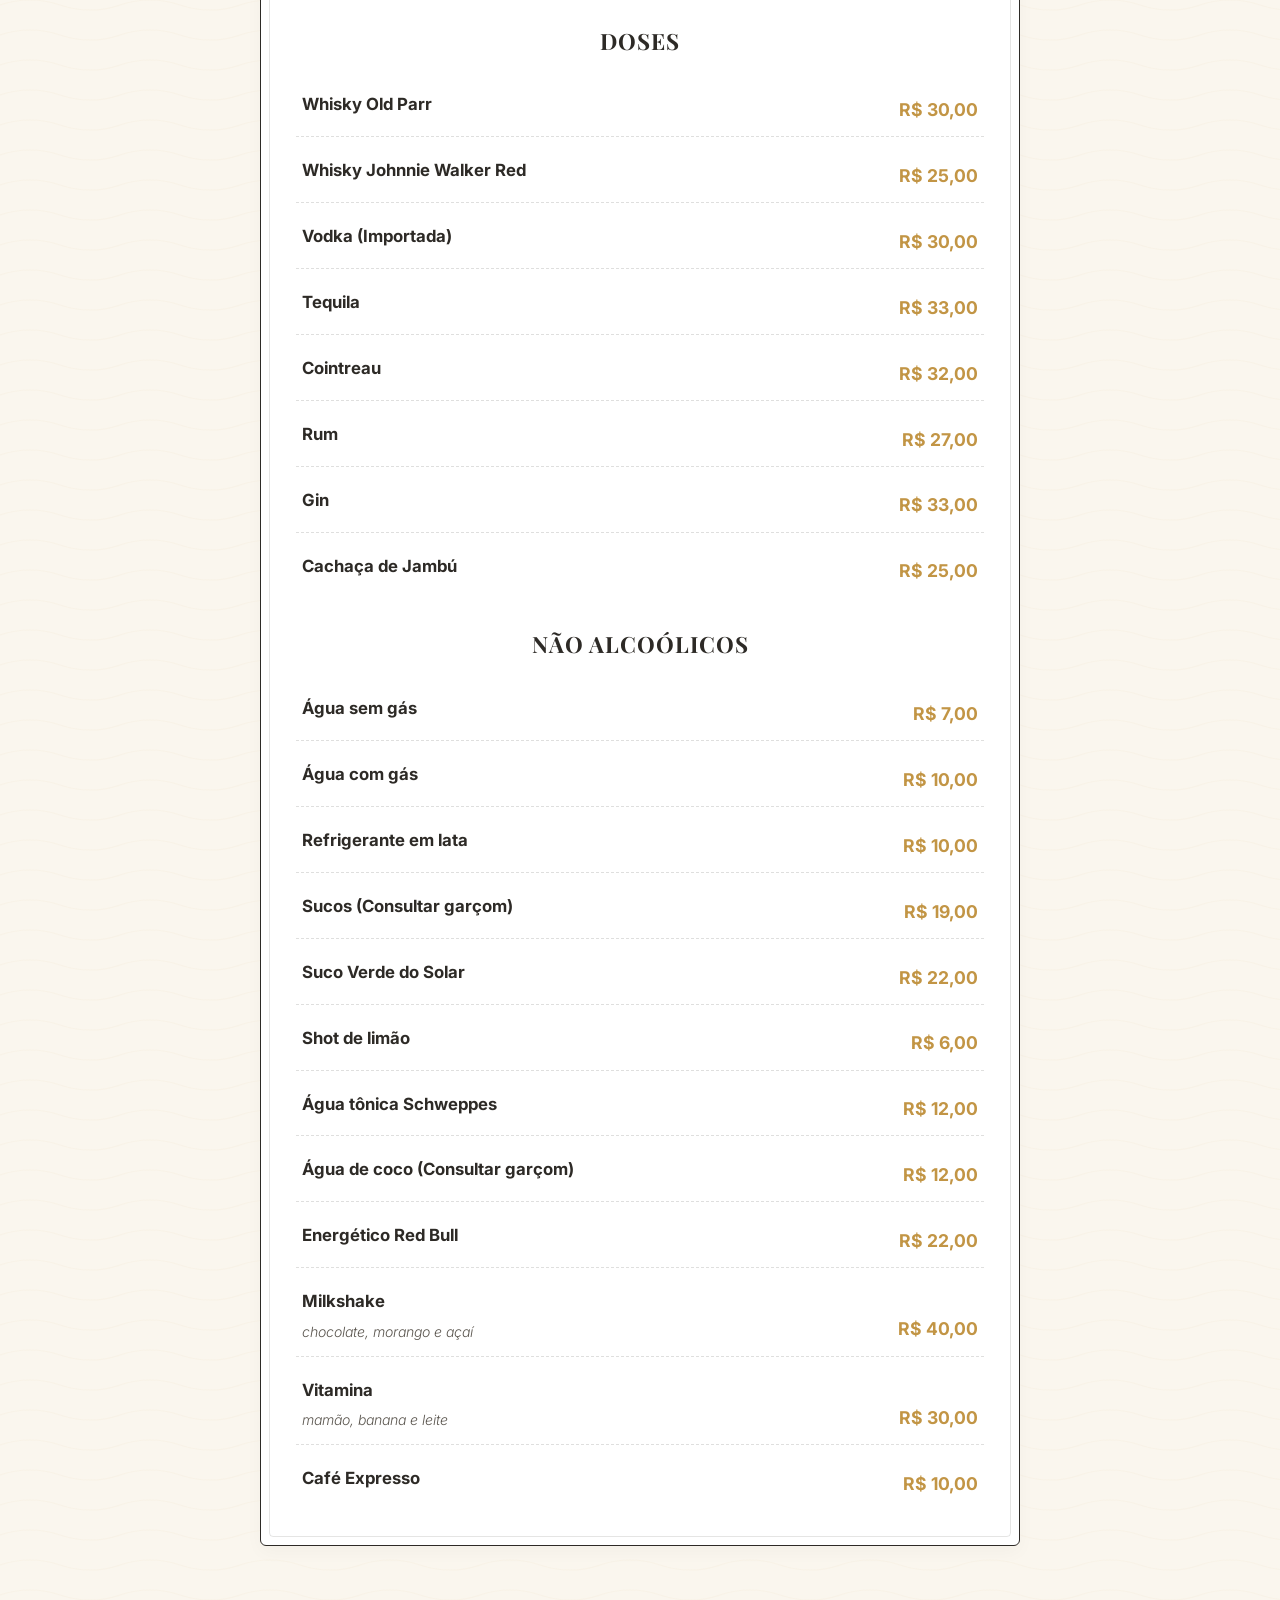
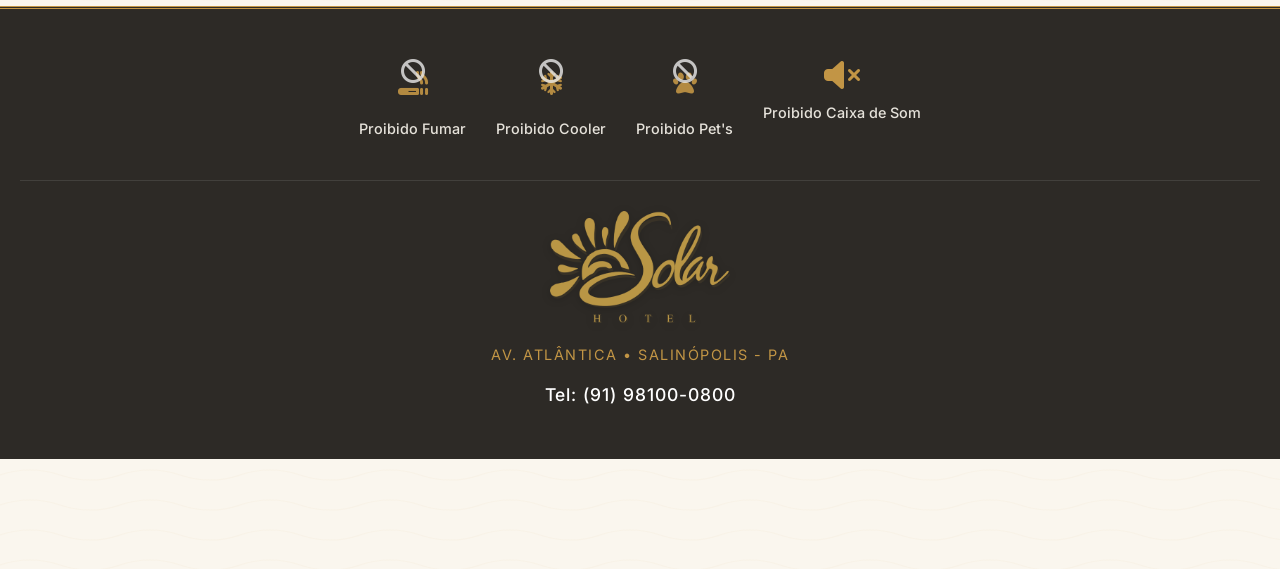
==== commit 645b5197: "Adiciona faixa do Réveillon Solar 2027 ao cardápio digital Faixa fixa no rodapé com tema de virada (" ====
--- a/index.html
+++ b/index.html
@@ -1046,6 +1046,7 @@
     </footer>
 
     <script src="script.js?v=3"></script>
+    <script src="reveillon-banner.js?v=1"></script>
     </script>
 </body>
 
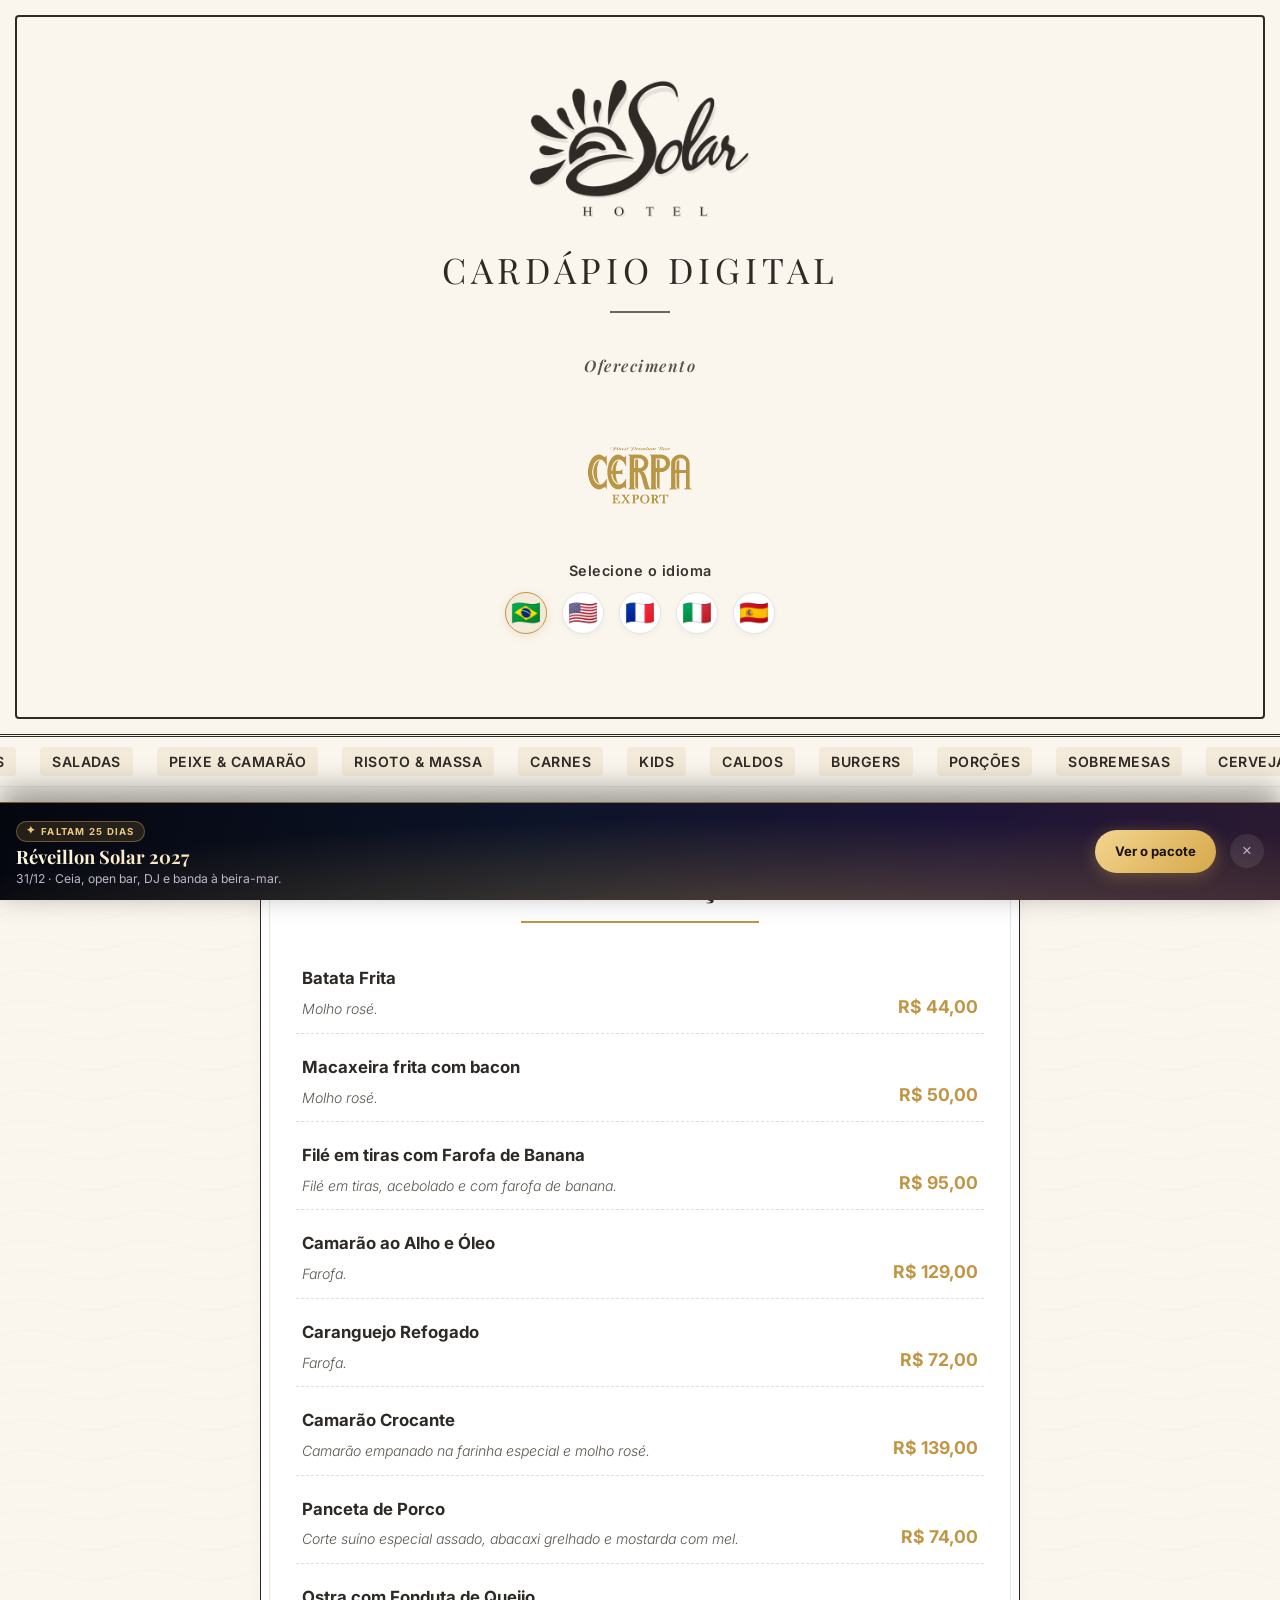
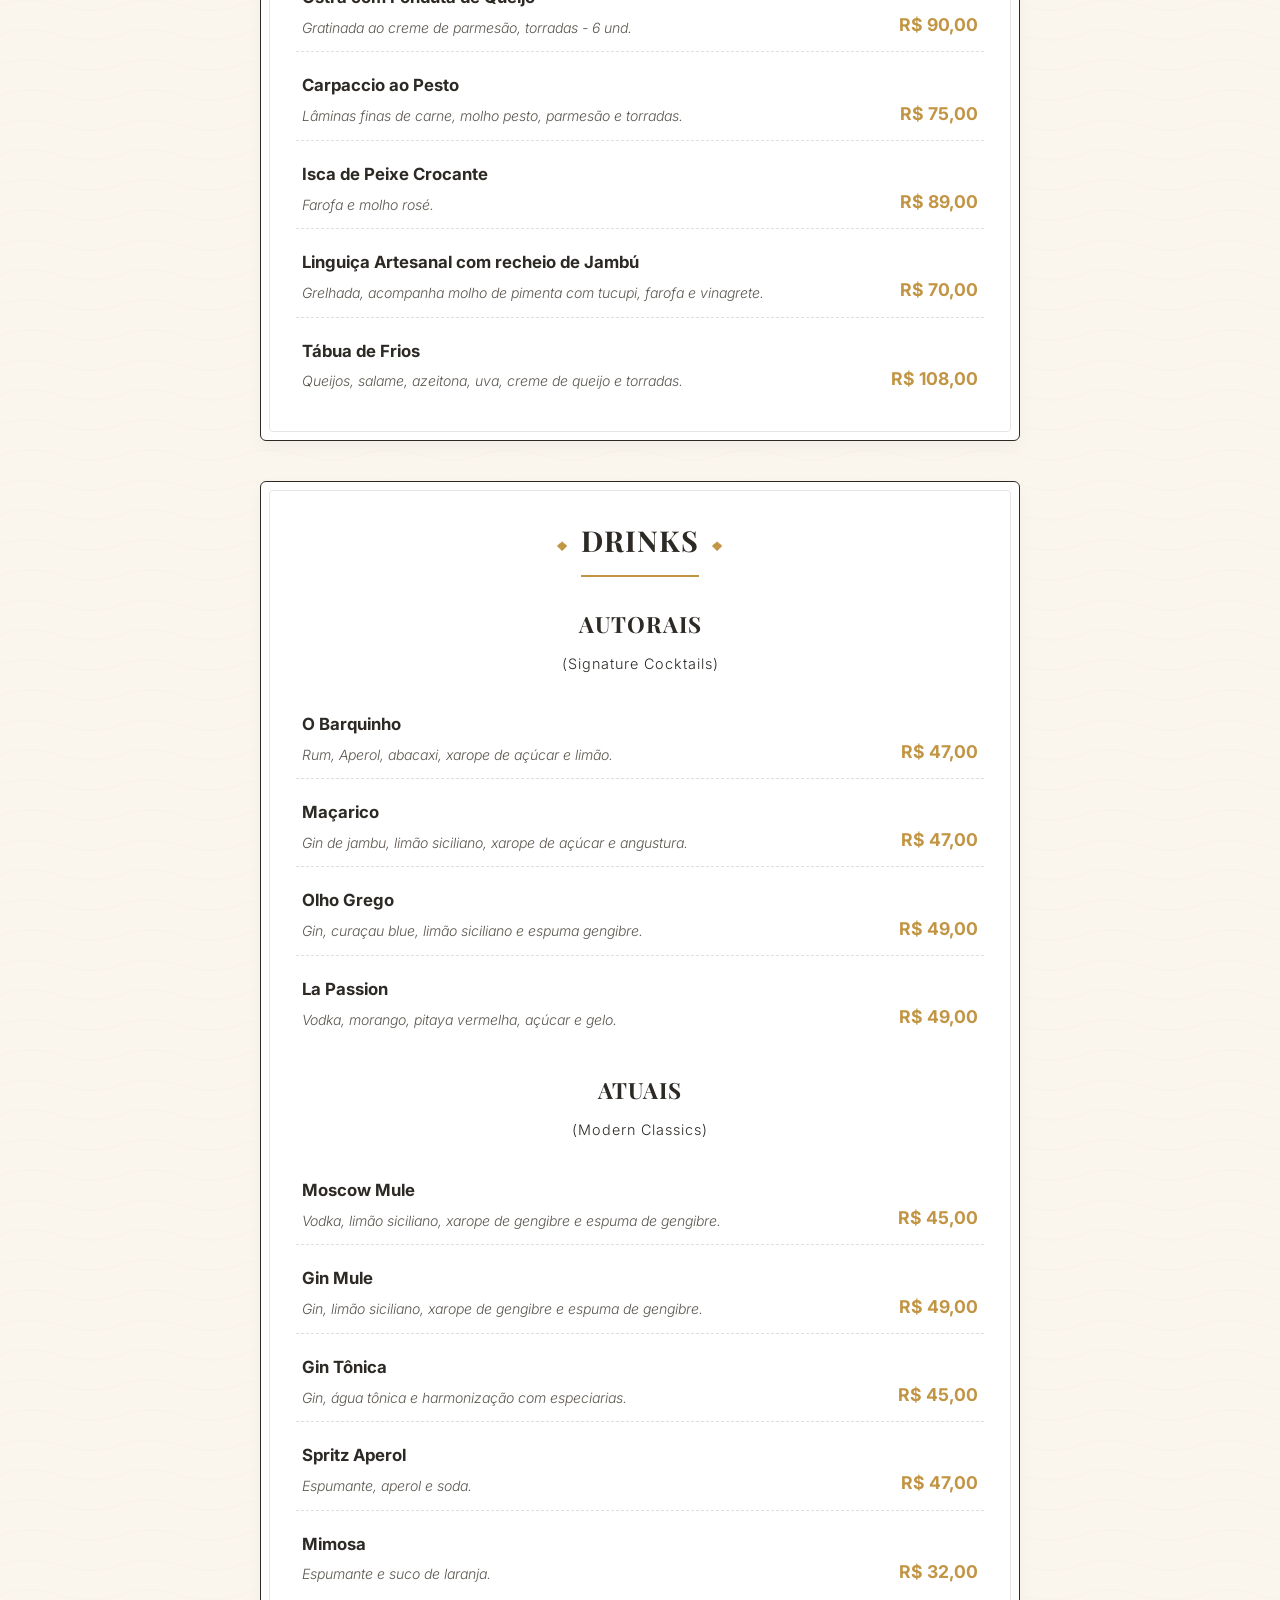
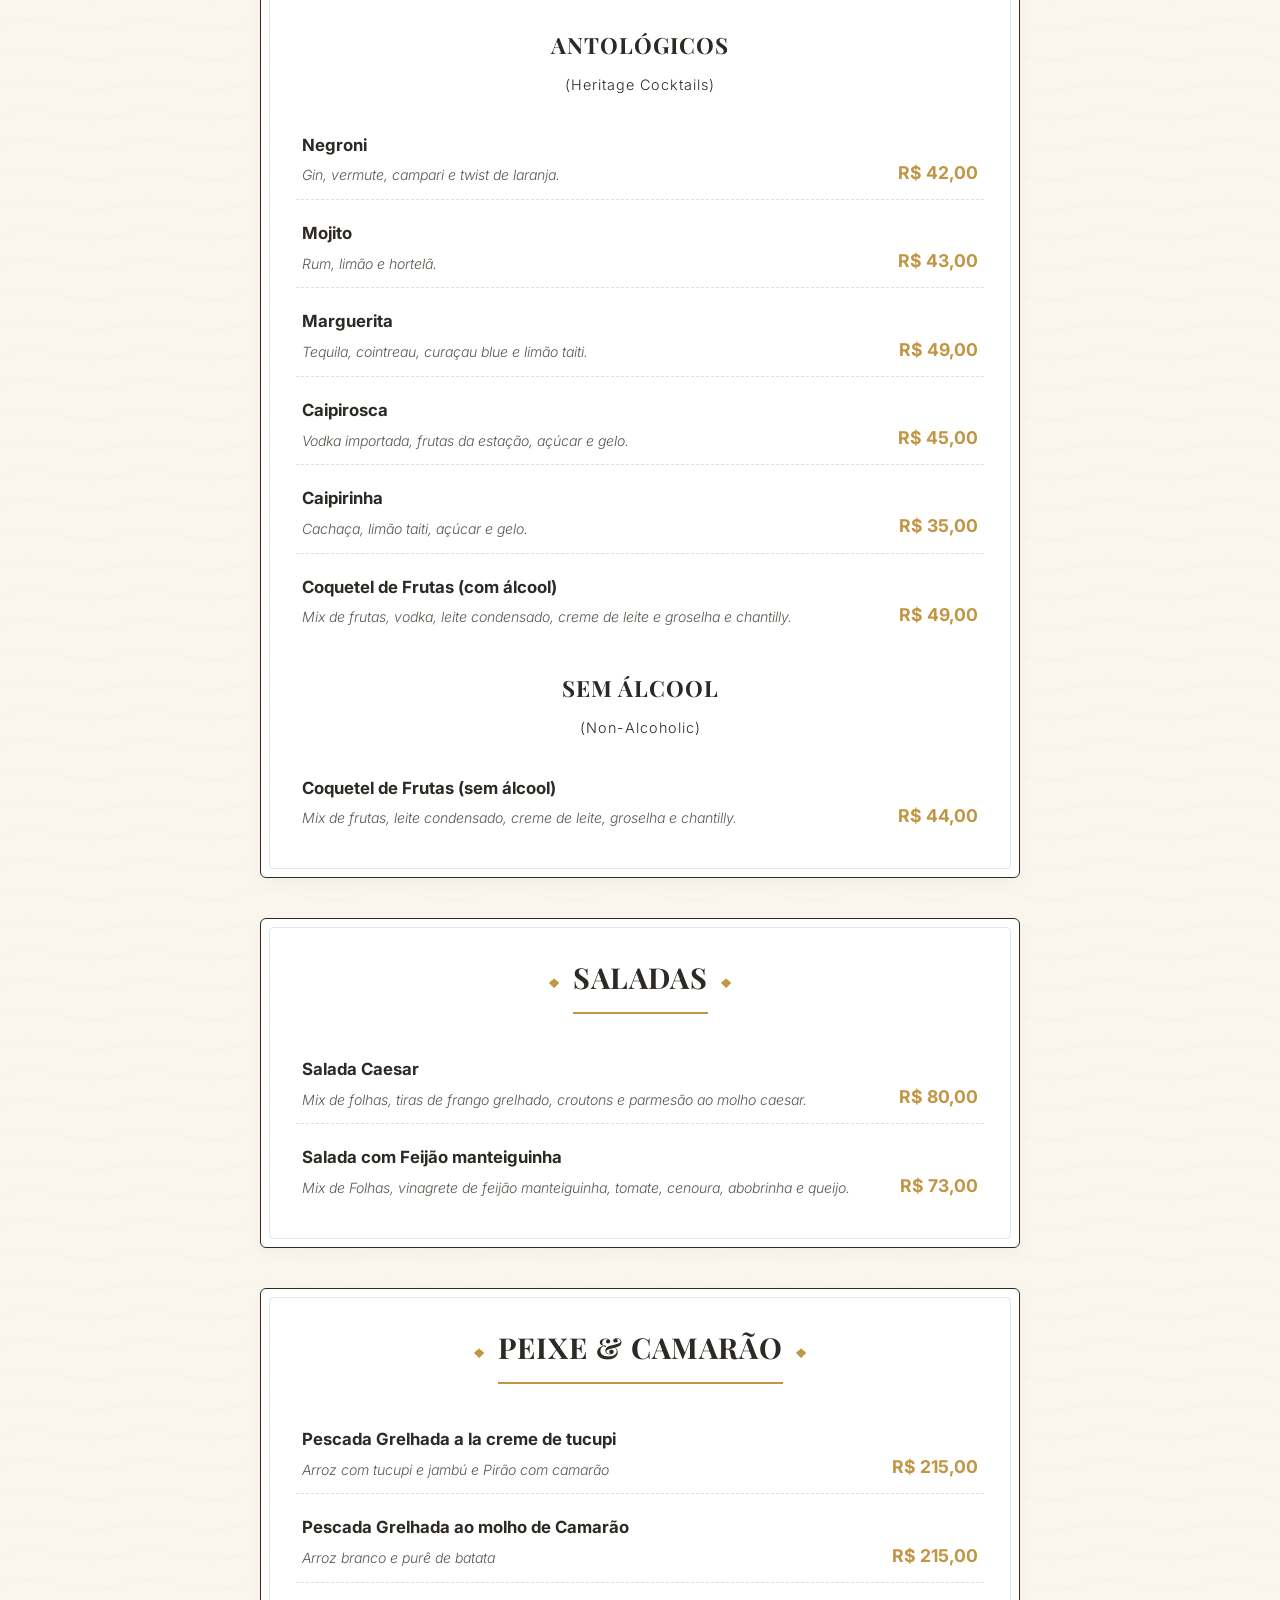
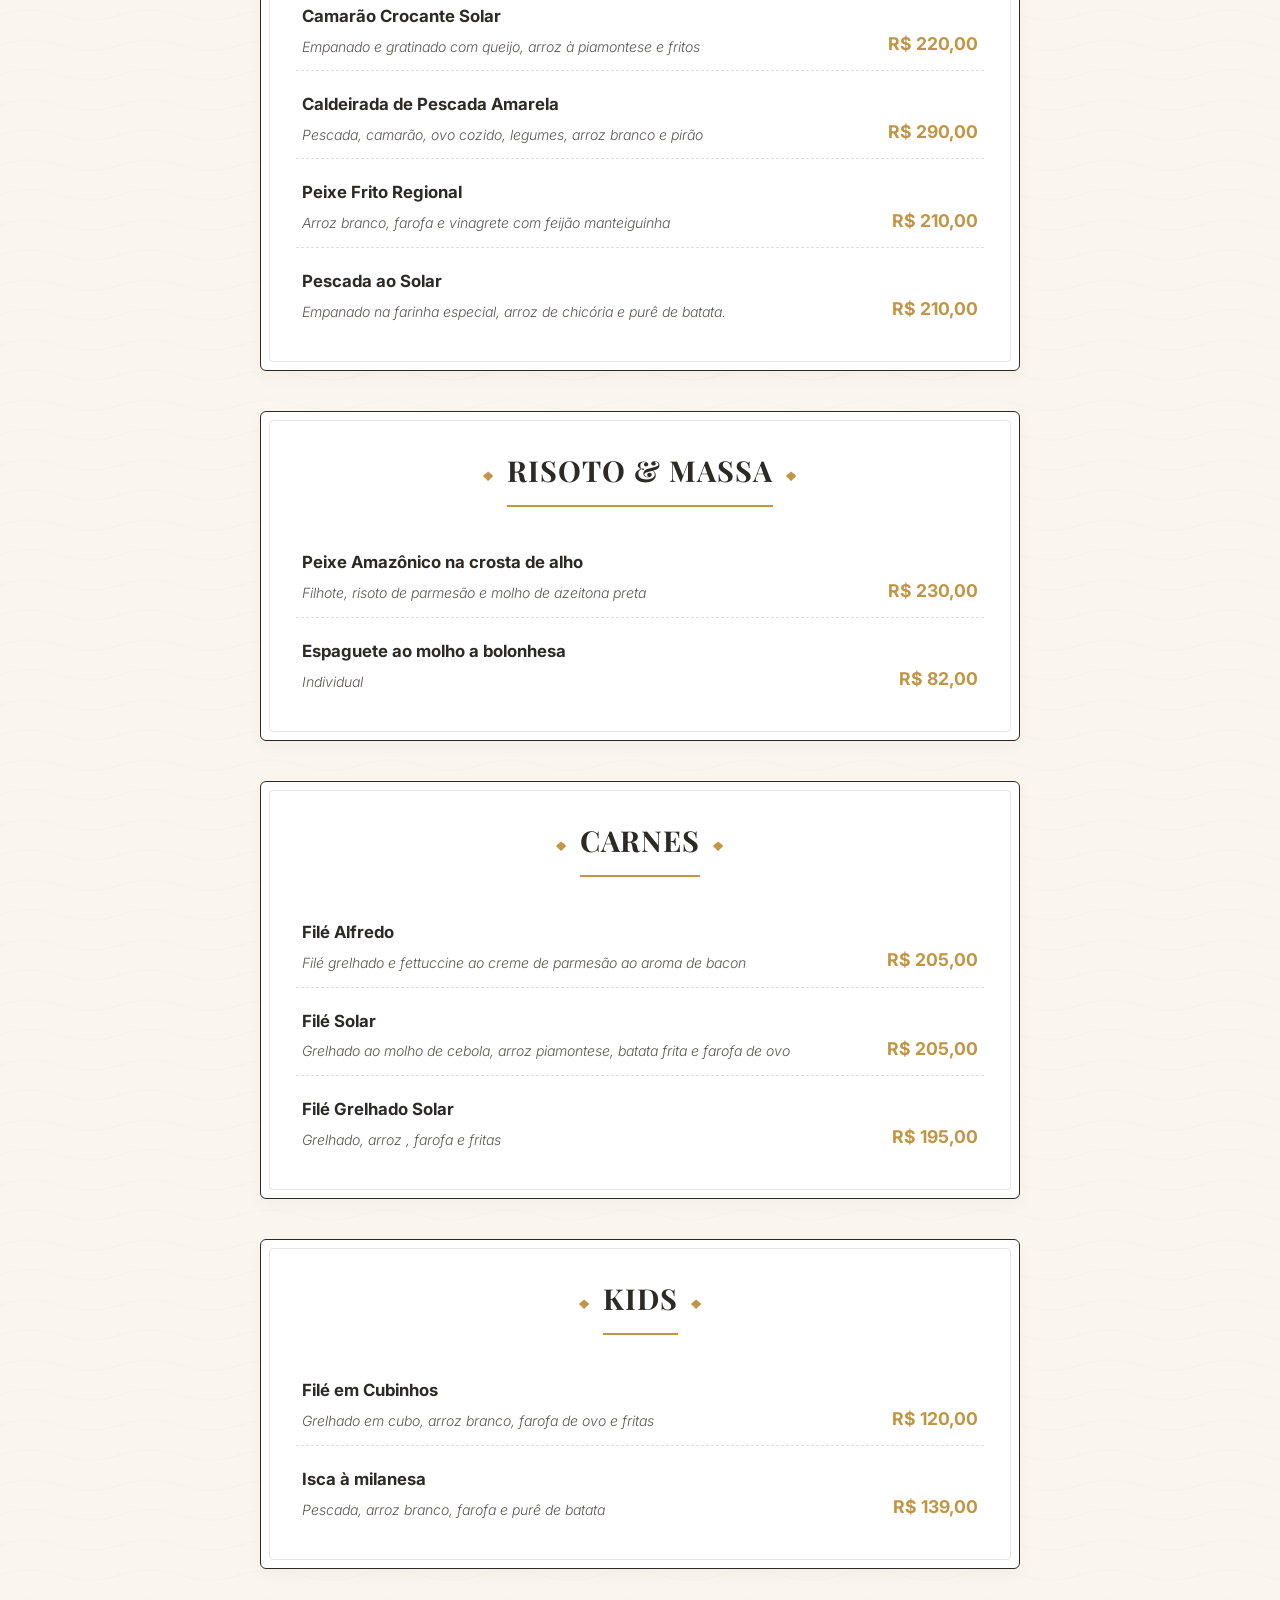
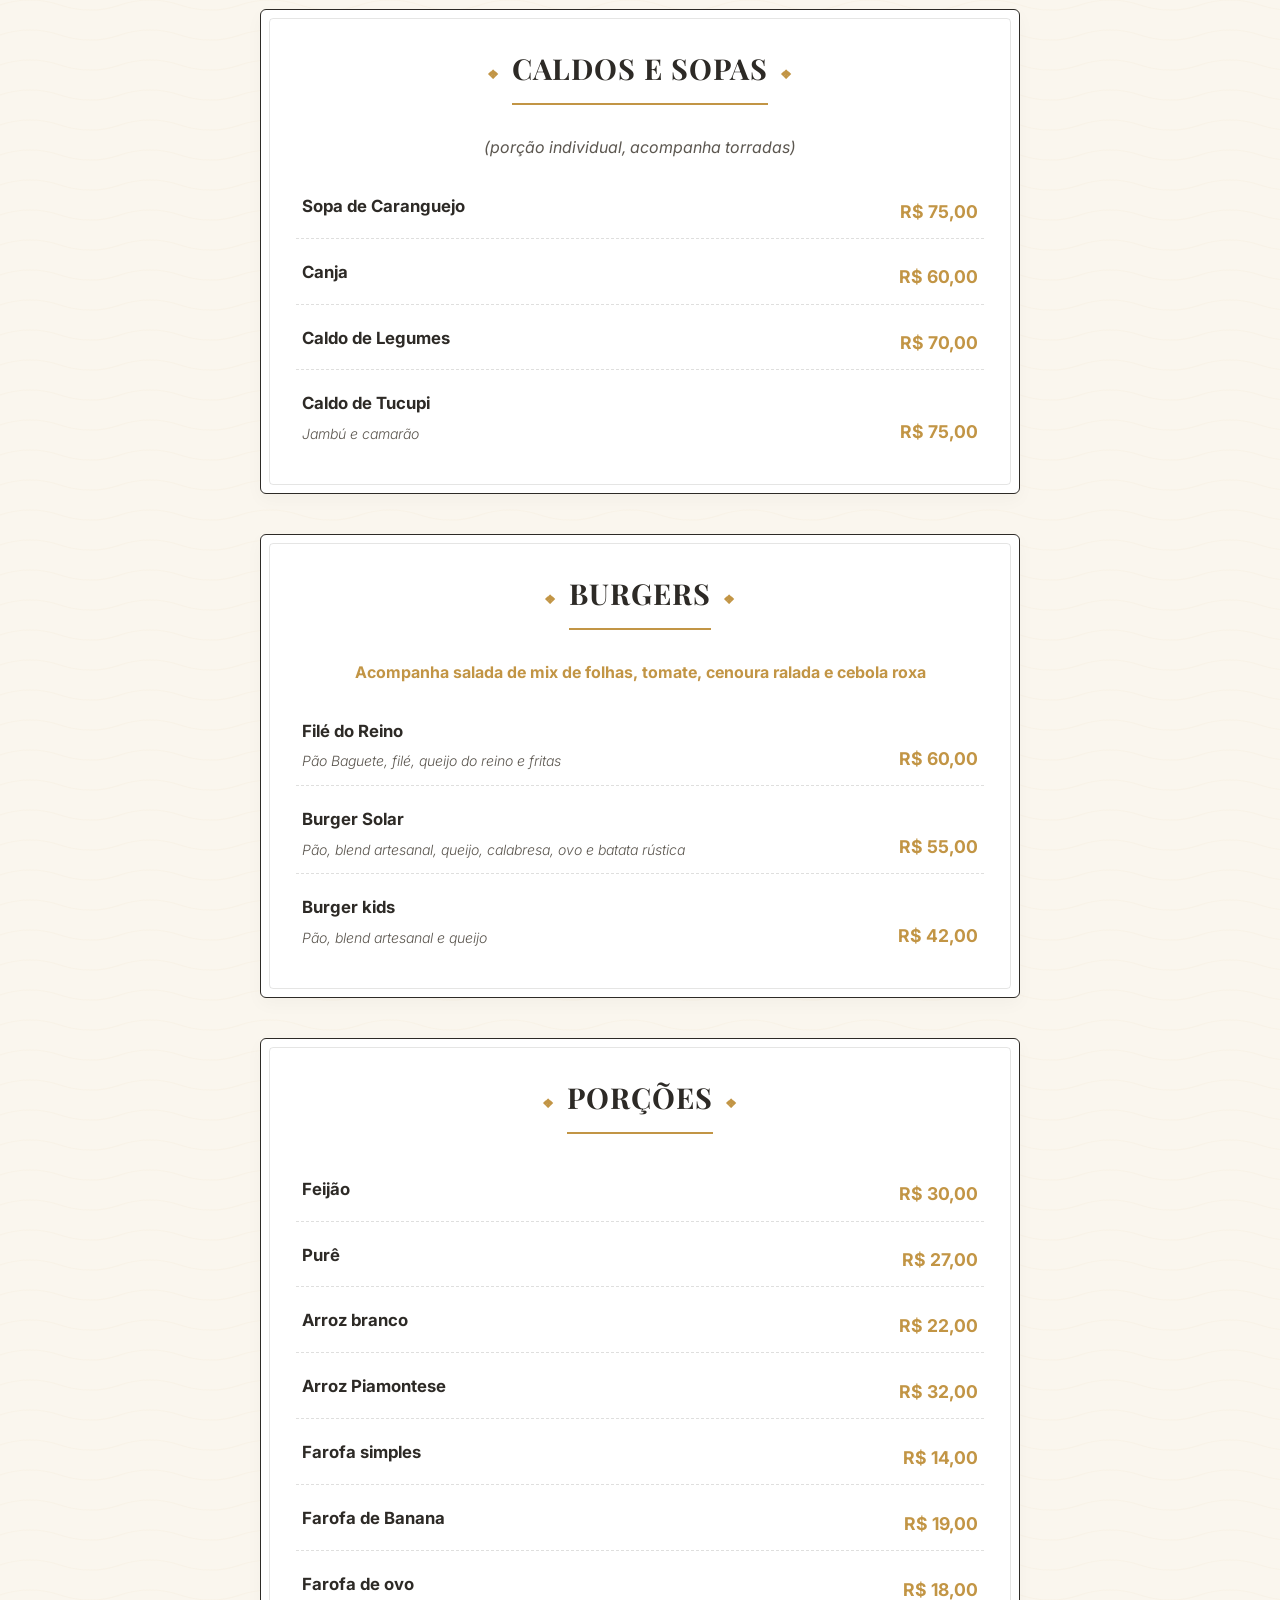
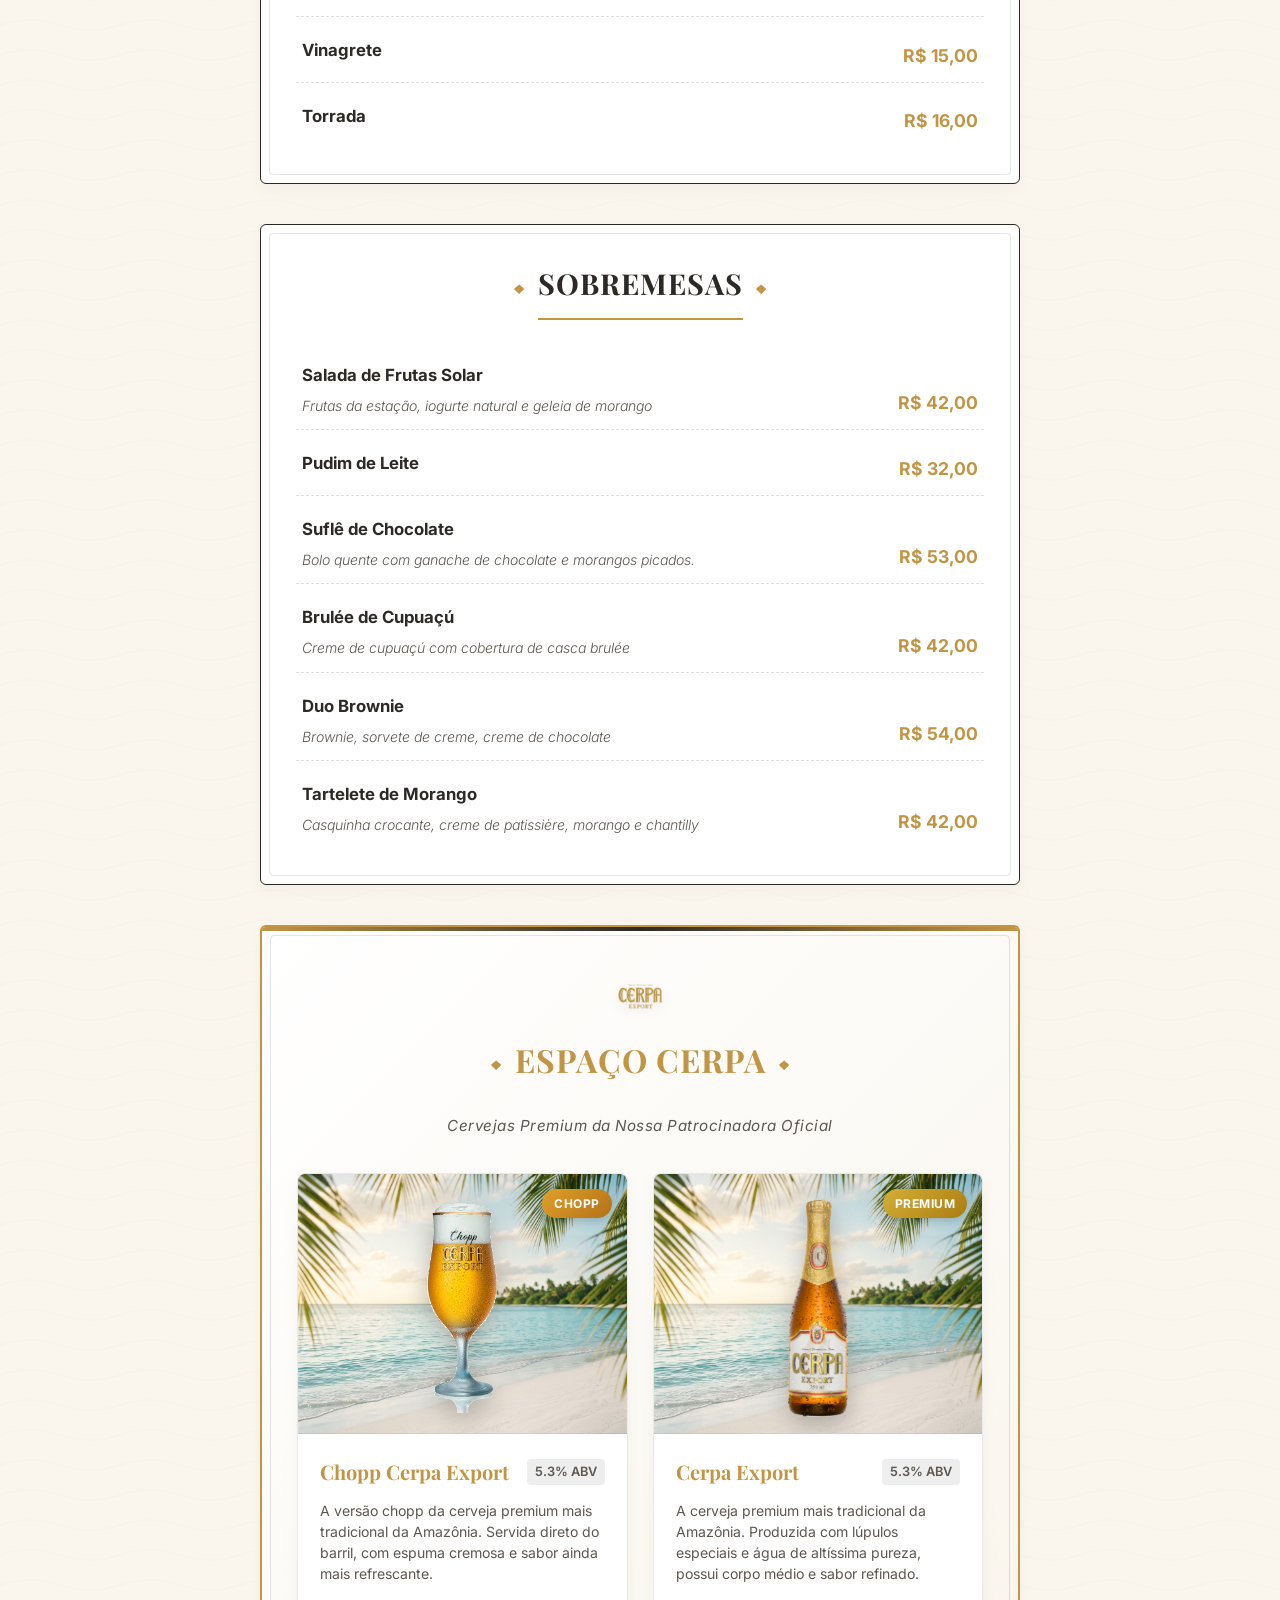
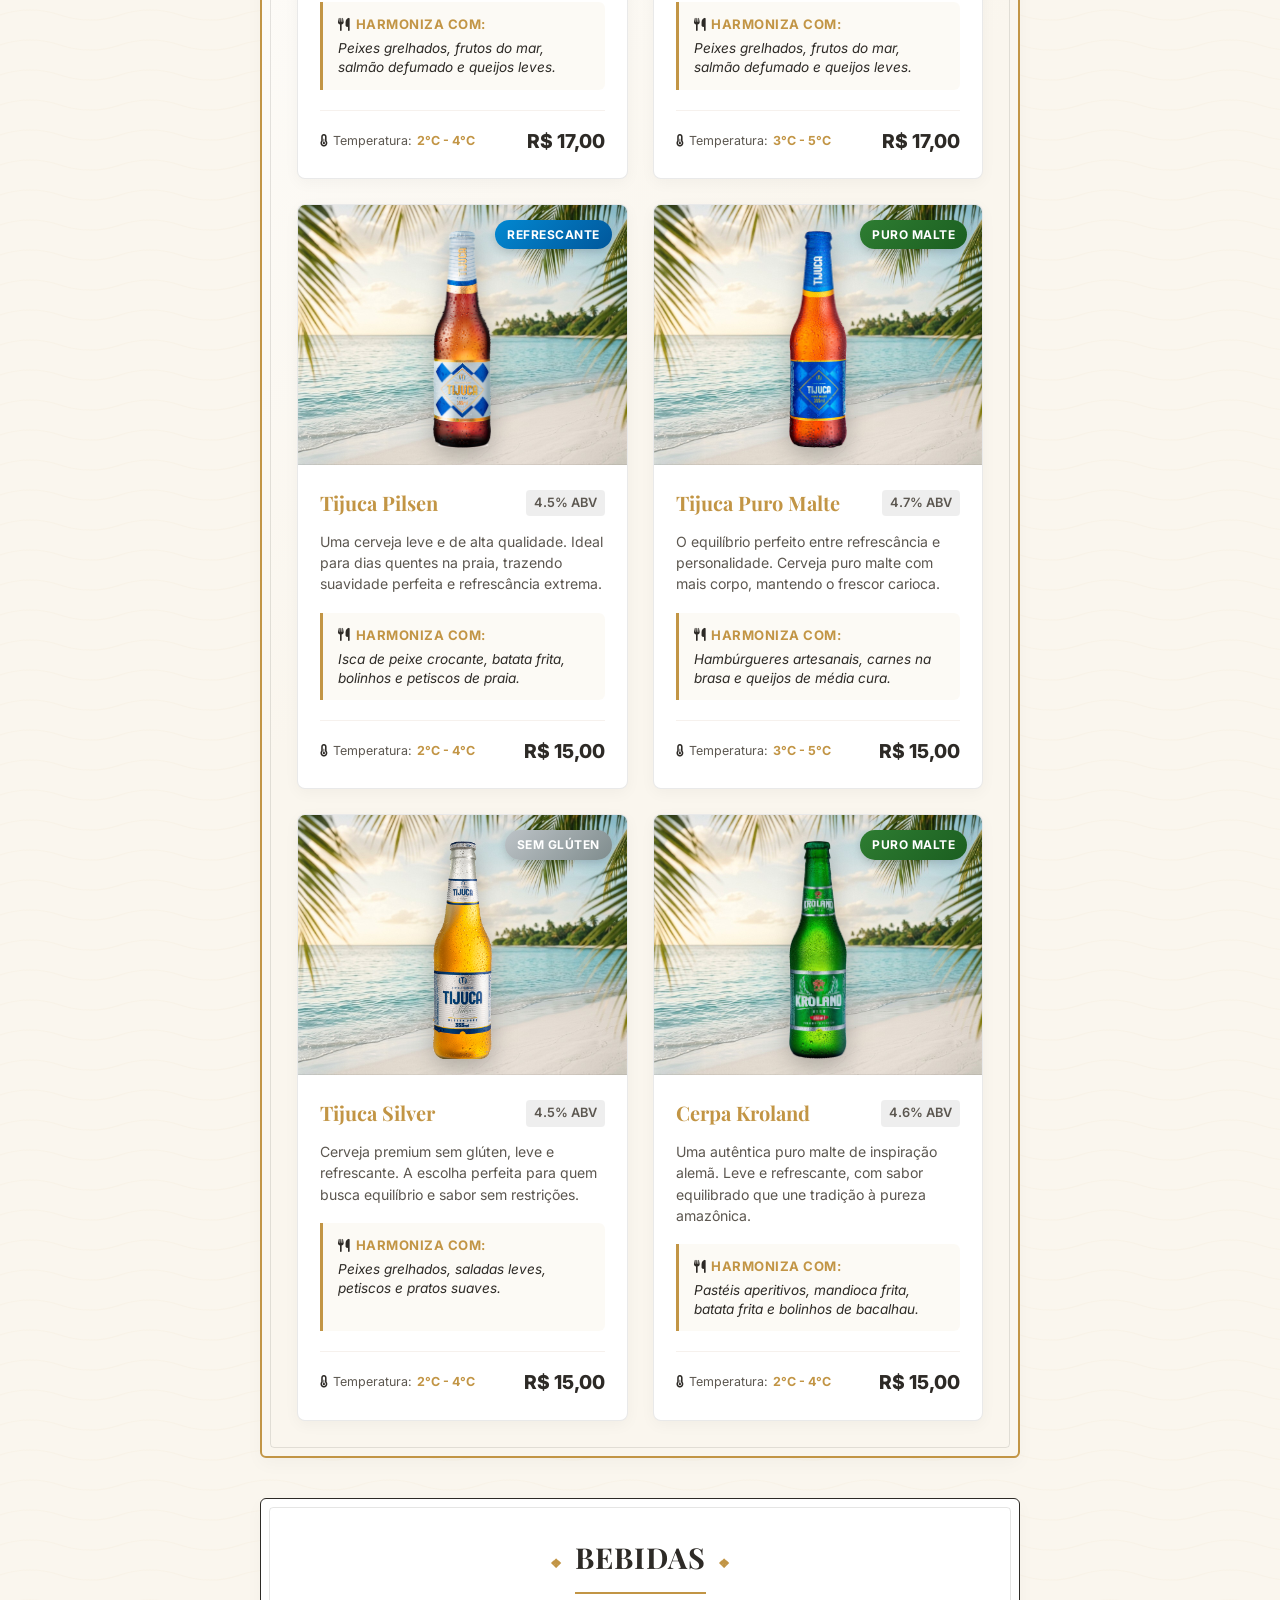
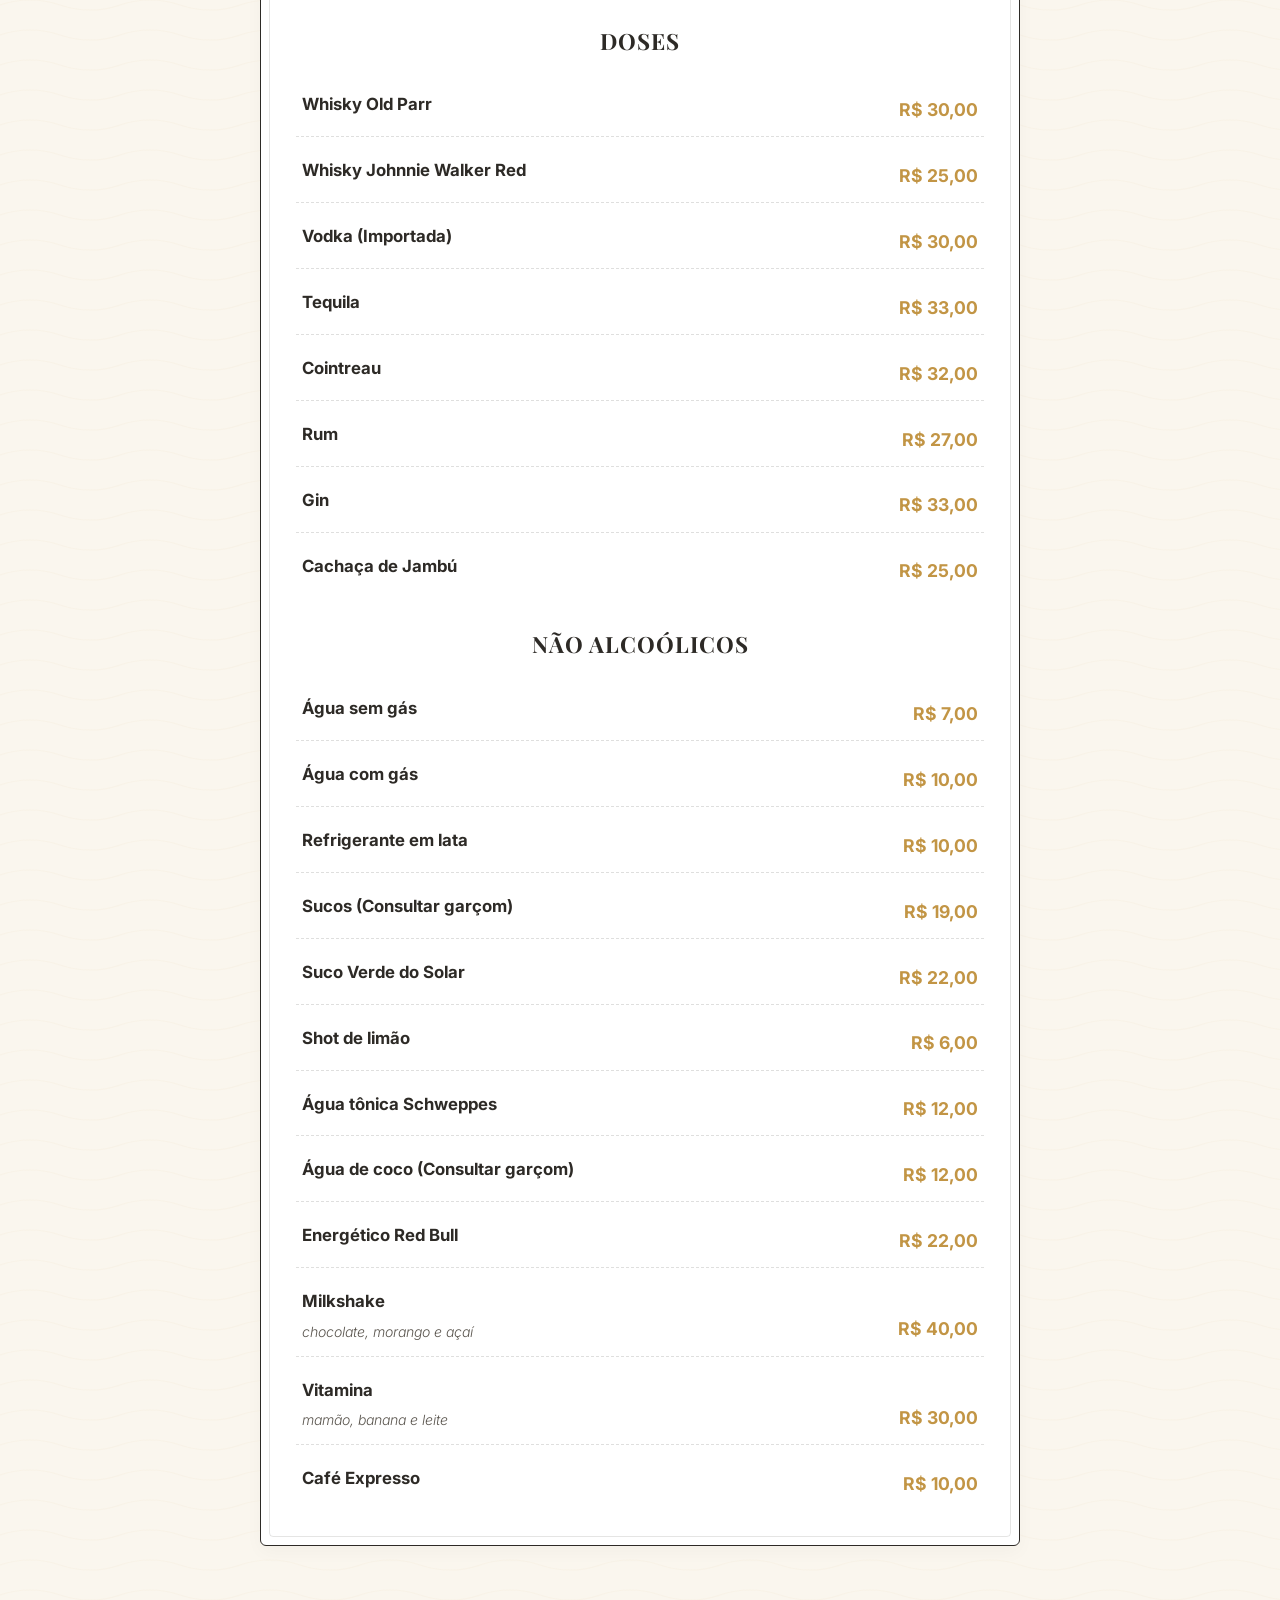
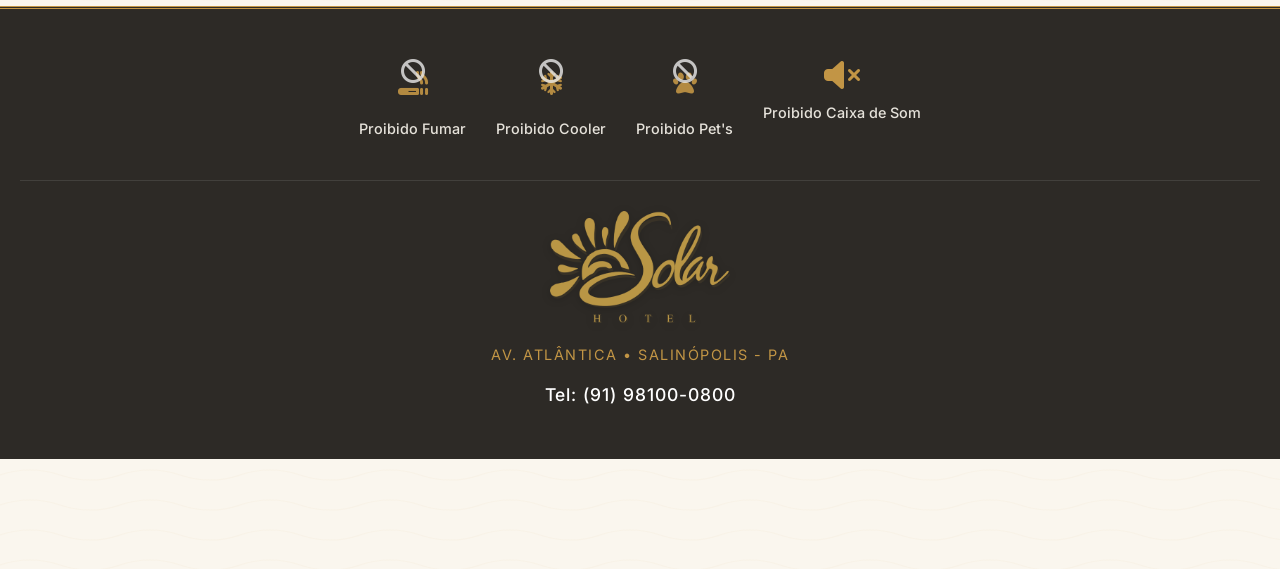
==== commit 18f17dd8: "Atualiza preços e descrições do cardápio do Hotel Solar 22 preços revisados, do Filé Aperitivo à Tar" ====
--- a/index.html
+++ b/index.html
@@ -94,14 +94,14 @@
                         <p class="description" data-i18n="item_file_aperitivo_desc">Grelhado ao molho de cebola e farofa
                             de banana.</p>
                     </div>
-                    <span class="price">R$ 90,00</span>
+                    <span class="price">R$ 95,00</span>
                 </div>
                 <div class="menu-item">
                     <div class="item-info">
                         <h3 data-i18n="item_camarao_alho_oleo_title">Camarão ao alho e óleo</h3>
                         <p class="description" data-i18n="item_camarao_alho_oleo_desc">Farofa.</p>
                     </div>
-                    <span class="price">R$ 105,00</span>
+                    <span class="price">R$ 129,00</span>
                 </div>
                 <div class="menu-item">
                     <div class="item-info">
@@ -116,14 +116,13 @@
                         <p class="description" data-i18n="item_camarao_crocante_desc">Camarão empanado na farinha
                             especial e molho rosé.</p>
                     </div>
-                    <span class="price">R$ 120,00</span>
+                    <span class="price">R$ 139,00</span>
                 </div>
                 <div class="menu-item">
                     <div class="item-info">
                         <h3 data-i18n="item_panceta_porco_title">Panceta de Porco</h3>
-                        <p class="description" data-i18n="item_panceta_porco_desc">Corte suíno especial assado, pêra
-                            portuguesa gratinada e mostarda com
-                            mel.</p>
+                        <p class="description" data-i18n="item_panceta_porco_desc">Corte suíno especial assado, abacaxi
+                            grelhado e mostarda com mel.</p>
                     </div>
                     <span class="price">R$ 74,00</span>
                 </div>
@@ -141,14 +140,14 @@
                         <p class="description" data-i18n="item_carpaccio_pesto_desc">Lâminas finas de carne, molho
                             pesto, parmesão e torradas.</p>
                     </div>
-                    <span class="price">R$ 69,00</span>
+                    <span class="price">R$ 75,00</span>
                 </div>
                 <div class="menu-item">
                     <div class="item-info">
                         <h3 data-i18n="item_isca_peixe_title">Isca de Peixe Crocante</h3>
                         <p class="description" data-i18n="item_isca_peixe_desc">Farofa e molho rosé.</p>
                     </div>
-                    <span class="price">R$ 84,00</span>
+                    <span class="price">R$ 89,00</span>
                 </div>
                 <div class="menu-item">
                     <div class="item-info">
@@ -156,7 +155,7 @@
                         <p class="description" data-i18n="item_linguica_jambu_desc">Grelhada, acompanha molho de pimenta
                             com tucupi, farofa e vinagrete.</p>
                     </div>
-                    <span class="price">R$ 68,00</span>
+                    <span class="price">R$ 70,00</span>
                 </div>
                 <div class="menu-item">
                     <div class="item-info">
@@ -164,7 +163,7 @@
                         <p class="description" data-i18n="item_tabua_frios_desc">Queijos, salame, azeitona, uva, creme
                             de queijo e torradas.</p>
                     </div>
-                    <span class="price">R$ 95,00</span>
+                    <span class="price">R$ 108,00</span>
                 </div>
             </div>
 
@@ -318,7 +317,7 @@
                 </div>
                 <div class="menu-item">
                     <div class="item-info">
-                        <h3 data-i18n="item_coquetel_frutas_title">Coquetel de Frutas</h3>
+                        <h3 data-i18n="item_coquetel_frutas_title">Coquetel de Frutas (com álcool)</h3>
                         <p class="description" data-i18n="item_coquetel_frutas_desc">Mix de frutas, vodka, leite
                             condensado, creme de leite e groselha e
                             chantilly.</p>
@@ -335,7 +334,7 @@
             <div class="menu-items">
                 <div class="menu-item">
                     <div class="item-info">
-                        <h3 data-i18n="item_coquetel_frutas_sem_alcool_title">Coquetel de Frutas</h3>
+                        <h3 data-i18n="item_coquetel_frutas_sem_alcool_title">Coquetel de Frutas (sem álcool)</h3>
                         <p class="description" data-i18n="item_coquetel_frutas_sem_alcool_desc">Mix de frutas, leite
                             condensado, creme de leite, groselha e chantilly.
                         </p>
@@ -380,14 +379,14 @@
                         <p class="description" data-i18n="item_pescada_tucupi_desc">Arroz com tucupi e jambú e Pirão com
                             camarão</p>
                     </div>
-                    <span class="price">R$ 192,00</span>
+                    <span class="price">R$ 215,00</span>
                 </div>
                 <div class="menu-item">
                     <div class="item-info">
                         <h3 data-i18n="item_pescada_camarao_title">Pescada Grelhada ao molho de Camarão</h3>
                         <p class="description" data-i18n="item_pescada_camarao_desc">Arroz branco e purê de batata</p>
                     </div>
-                    <span class="price">R$ 192,00</span>
+                    <span class="price">R$ 215,00</span>
                 </div>
                 <div class="menu-item">
                     <div class="item-info">
@@ -395,7 +394,7 @@
                         <p class="description" data-i18n="item_camarao_solar_desc">Empanado e gratinado com queijo,
                             arroz à piamontese e fritos</p>
                     </div>
-                    <span class="price">R$ 190,00</span>
+                    <span class="price">R$ 220,00</span>
                 </div>
                 <div class="menu-item">
                     <div class="item-info">
@@ -403,7 +402,7 @@
                         <p class="description" data-i18n="item_caldeirada_pescada_desc">Pescada, camarão, ovo cozido,
                             legumes, arroz branco e pirão</p>
                     </div>
-                    <span class="price">R$ 250,00</span>
+                    <span class="price">R$ 290,00</span>
                 </div>
                 <div class="menu-item">
                     <div class="item-info">
@@ -411,15 +410,15 @@
                         <p class="description" data-i18n="item_peixe_frito_regional_desc">Arroz branco, farofa e
                             vinagrete com feijão manteiguinha</p>
                     </div>
-                    <span class="price">R$ 190,00</span>
+                    <span class="price">R$ 210,00</span>
                 </div>
                 <div class="menu-item">
                     <div class="item-info">
                         <h3 data-i18n="item_pescada_solar_title">Pescada ao Solar</h3>
                         <p class="description" data-i18n="item_pescada_solar_desc">Empanado na farinha especial, arroz
-                            cremoso e purê de batata.</p>
-                    </div>
-                    <span class="price">R$ 178,00</span>
+                            de chicória e purê de batata.</p>
+                    </div>
+                    <span class="price">R$ 210,00</span>
                 </div>
             </div>
         </section>
@@ -434,14 +433,14 @@
                         <p class="description" data-i18n="item_peixe_amazonico_desc">Filhote, risoto de parmesão e molho
                             de azeitona preta</p>
                     </div>
-                    <span class="price">R$ 205,00</span>
+                    <span class="price">R$ 230,00</span>
                 </div>
                 <div class="menu-item">
                     <div class="item-info">
                         <h3 data-i18n="item_espaguete_bolonhesa_title">Espaguete ao molho a bolonhesa</h3>
                         <p class="description" data-i18n="item_espaguete_bolonhesa_desc">Individual</p>
                     </div>
-                    <span class="price">R$ 78,00</span>
+                    <span class="price">R$ 82,00</span>
                 </div>
             </div>
         </section>
@@ -456,7 +455,7 @@
                         <p class="description" data-i18n="item_file_alfredo_desc">Filé grelhado e fettuccine ao creme de
                             parmesão ao aroma de bacon</p>
                     </div>
-                    <span class="price">R$ 185,00</span>
+                    <span class="price">R$ 205,00</span>
                 </div>
                 <div class="menu-item">
                     <div class="item-info">
@@ -465,7 +464,7 @@
                             piamontese, batata frita e farofa de
                             ovo</p>
                     </div>
-                    <span class="price">R$ 195,00</span>
+                    <span class="price">R$ 205,00</span>
                 </div>
                 <div class="menu-item">
                     <div class="item-info">
@@ -473,7 +472,7 @@
                         <p class="description" data-i18n="item_file_grelhado_solar_desc">Grelhado, arroz , farofa e
                             fritas</p>
                     </div>
-                    <span class="price">R$ 178,00</span>
+                    <span class="price">R$ 195,00</span>
                 </div>
             </div>
         </section>
@@ -488,7 +487,7 @@
                         <p class="description" data-i18n="item_file_cubinhos_desc">Grelhado em cubo, arroz branco,
                             farofa de ovo e fritas</p>
                     </div>
-                    <span class="price">R$ 116,00</span>
+                    <span class="price">R$ 120,00</span>
                 </div>
                 <div class="menu-item">
                     <div class="item-info">
@@ -496,7 +495,7 @@
                         <p class="description" data-i18n="item_isca_milanesa_desc">Pescada, arroz branco, farofa e purê
                             de batata</p>
                     </div>
-                    <span class="price">R$ 99,00</span>
+                    <span class="price">R$ 139,00</span>
                 </div>
             </div>
         </section>
@@ -533,7 +532,7 @@
                         <h3 data-i18n="item_caldo_tucupi_title">Caldo de Tucupi</h3>
                         <p class="description" data-i18n="item_caldo_tucupi_desc">Jambú e camarão</p>
                     </div>
-                    <span class="price">R$ 55,00</span>
+                    <span class="price">R$ 75,00</span>
                 </div>
             </div>
         </section>
@@ -657,8 +656,8 @@
                 <div class="menu-item">
                     <div class="item-info">
                         <h3 data-i18n="item_sufle_chocolate_title">Suflê de Chocolate</h3>
-                        <p class="description" data-i18n="item_sufle_chocolate_desc">Creme de cupuaçú com cobertura de
-                            casca brulée</p>
+                        <p class="description" data-i18n="item_sufle_chocolate_desc">Bolo quente com ganache de
+                            chocolate e morangos picados.</p>
                     </div>
                     <span class="price">R$ 53,00</span>
                 </div>
@@ -684,7 +683,7 @@
                         <p class="description" data-i18n="item_tartelete_morango_desc">Casquinha crocante, creme de
                             patissière, morango e chantilly</p>
                     </div>
-                    <span class="price">R$ 46,00</span>
+                    <span class="price">R$ 42,00</span>
                 </div>
             </div>
         </section>
@@ -1046,7 +1045,7 @@
     </footer>
 
     <script src="script.js?v=3"></script>
-    <script src="reveillon-banner.js?v=1"></script>
+    <script src="reveillon-banner.js?v=2"></script>
     </script>
 </body>
 
